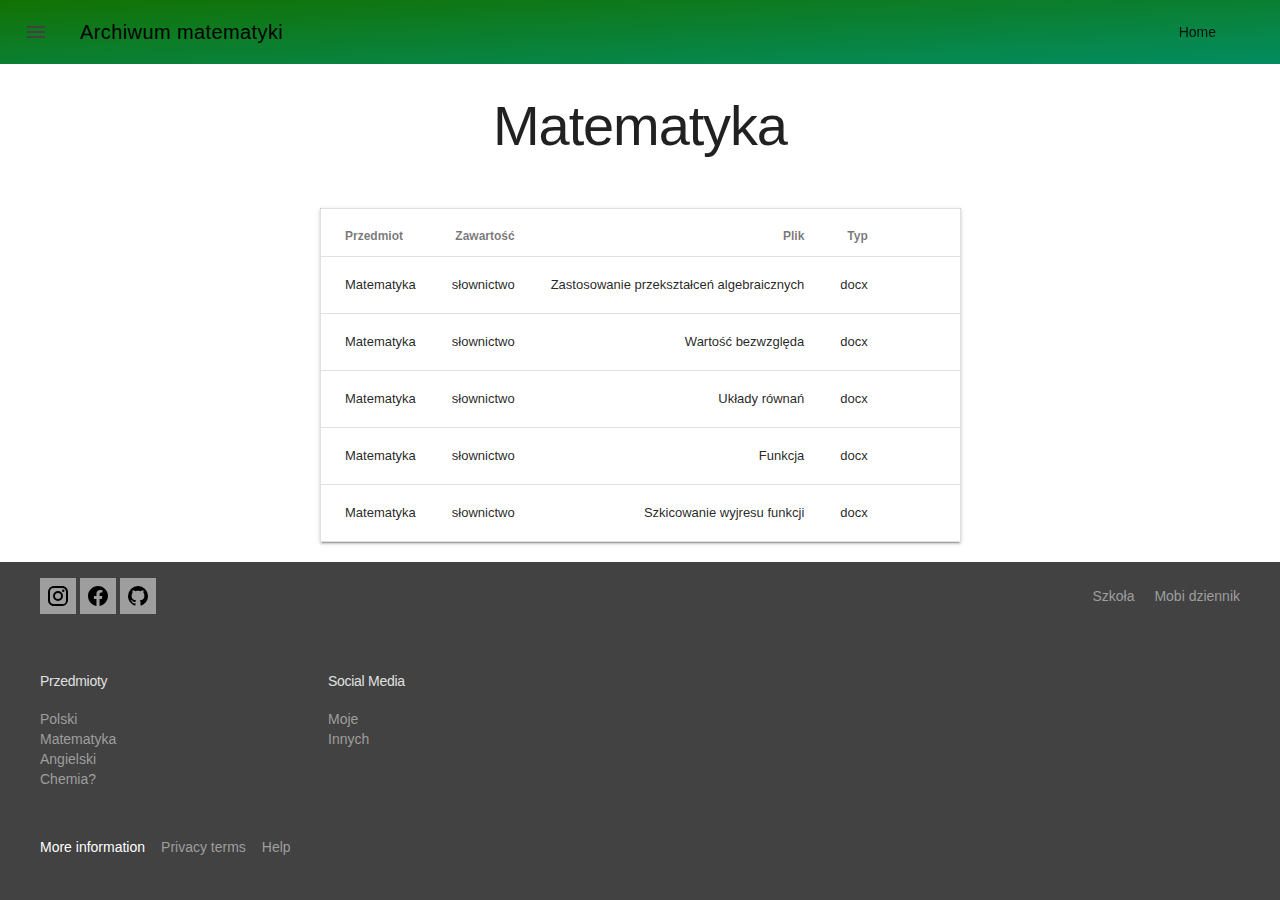
==== archiwum matematyka.html @ 308fe199 "added "math" section" ====
<!DOCTYPE html>
<html lang="pl">
  <head>
    <title>Archiwum matematyki</title>
    <meta charset="utf-8" />
    <link rel="stylesheet" href="./material.min.css" />
    <link rel="stylesheet" href="https://fonts.googleapis.com/icon?family=Material+Icons"/>
    <script src="./material.min.js"></script>
  </head>
  <body>
    <div class="mdl-layout mdl-js-layout">
      <header class="mdl-layout__header mdl-layout__header--scroll programmingHeaderRow">
        <div class="mdl-layout__header-row">
          <span class="mdl-layout-title mainTitleTextColor">Archiwum matematyki</span>
          <div class="mdl-layout-spacer"></div>
          <nav class="mdl-navigation">
            <!-- <button class="mdl-button mdl-js-button mdl-js-ripple-effect>" onclick="goHome()" id="goHomeButton">
              Home
          </button>
          <div class="mdl-tooltip" for="goHomeButton">Takes you home</div> -->
          <a class="mdl-navigation__link textColorWhite" href="index.html"><span>Home</span></a>
          </nav>
        </div>
      </header>

      <div class="mdl-layout__drawer">
        <span class="mdl-layout-title">Pick your site:</span>
        <nav class="mdl-navigation">
          <a class="mdl-navigation__link" href="#" id="layoutDrawerText1" onclick="goPolish()">Polski</a>
          <a class="mdl-navigation__link" href="#" id="layoutDrawerText2" onclick="goMath()">Matematyka</a>
          <a class="mdl-navigation__link" href="#" id="layoutDrawerText3" onclick="alertAvast()">Angielski</a>
          <a class="mdl-navigation__link" href="#" id="layoutDrawerText4" onclick="alertAvast()">Chemia</a>
          <a class="mdl-navigation__link" href="#" id="layoutDrawerText5" onclick="alertAvast()">Nie wiem</a> <!-- dodać jakiś alaet na onclick -->
        </nav>
      </div>

      <main class="mdl-layout__content container positionRelative">
        <!-- <div class="mdl-tabs mdl-js-tabs">
          <div class="mdl-tabs__tab-bar">
            <a href="#panelActive" class="mdl-tabs__tab is-active">HTML</a>
            <a href="#panelCSS" class="mdl-tabs__tab">CSS</a>
            <a href="#panelJS" class="mdl-tabs__tab">JavaScript</a>
            <a href="#panelC" class="mdl-tabs__tab">C++</a>
            <a href="#panelMDL-Demo" class="mdl-tabs__tab">MDL-Demo</a>
          </div> -->
          <div class="textPolski">
              <h1 class="">Matematyka</h1>
        </div>
              <div class="tabelaMatma">
                <table class="progressBar mdl-data-table mdl-js-data-table mdl-shadow--2dp contentMargin">
                  <thead> <!-- nagłówek jakby, tam gdzie jest opis kolumn--> <!--table date-->
                      <tr>
                          <th class="mdl-data-table__cell--non-numeric">Przedmiot</th>
                          <th>Zawartość</th>
                          <th>Plik</th>
                          <th>Typ</th>
                          <th></th>
                      </tr>
                  </thead>
                  <tbody> <!-- table body-->
                      <tr>
                          <td class="mdl-data-table__cell--non-numeric">Matematyka</td> 
                          <td>słownictwo</td>
                          <td>Zastosowanie przekształceń algebraicznych</td>
                          <td>docx</td>
                          <td><button class="mdl-button mdl-js-button mdl-button--icon mdl-button--colored mdl-js-ripple-effect" onclick="downloadZastosowanie()"><i class="material-icons">download</i></button></td>
                      </tr>
                      <tr>
                        <td class="mdl-data-table__cell--non-numeric">Matematyka</td> 
                        <td>słownictwo</td>
                        <td>Wartość bezwzględa</td>
                        <td>docx</td>
                        <td><button class="mdl-button mdl-js-button mdl-button--icon mdl-button--colored mdl-js-ripple-effect" onclick="downloadWartosc()"><i class="material-icons">download</i></button></td>
                      </tr>
                      <tr>
                        <td class="mdl-data-table__cell--non-numeric">Matematyka</td> 
                        <td>słownictwo</td>
                        <td>Układy równań</td>
                        <td>docx</td>
                        <td><button class="mdl-button mdl-js-button mdl-button--icon mdl-button--colored mdl-js-ripple-effect" onclick="downloadUklady()"><i class="material-icons">download</i></button></td>
                      </tr>
                      <tr>
                        <td class="mdl-data-table__cell--non-numeric">Matematyka</td> 
                        <td>słownictwo</td>
                        <td>Funkcja</td>
                        <td>docx</td>
                        <td><button class="mdl-button mdl-js-button mdl-button--icon mdl-button--colored mdl-js-ripple-effect" onclick="downloadFunkcja()"><i class="material-icons">download</i></button></td>
                      </tr>
                      <tr>
                        <td class="mdl-data-table__cell--non-numeric">Matematyka</td> 
                        <td>słownictwo</td>
                        <td>Szkicowanie wyjresu funkcji</td>
                        <td>docx</td>
                        <td><button class="mdl-button mdl-js-button mdl-button--icon mdl-button--colored mdl-js-ripple-effect" onclick="downloadSzkicowanie()"><i class="material-icons">download</i></button></td>
                      </tr>
          </tbody>
              </table></div>
              <!-- </div> -->
        <!-- footer mega-->
        <footer class="mdl-mega-footer" id="footer">
          <!-- top section-->
          <div class="mdl-mega-footer--top-section">
              <div class="mdl-mega-footer--left-section">
                  <button id="footerButton1" class="mdl-mega-footer--social-btn mdl-js-ripple-effect" onclick="openWebsiteInstagram()">
                    <i><svg style="width:24px;height:24px" viewBox="0 0 24 24">
                      <path fill="currentColor" d="M7.8,2H16.2C19.4,2 22,4.6 22,7.8V16.2A5.8,5.8 0 0,1 16.2,22H7.8C4.6,22 2,19.4 2,16.2V7.8A5.8,5.8 0 0,1 7.8,2M7.6,4A3.6,3.6 0 0,0 4,7.6V16.4C4,18.39 5.61,20 7.6,20H16.4A3.6,3.6 0 0,0 20,16.4V7.6C20,5.61 18.39,4 16.4,4H7.6M17.25,5.5A1.25,1.25 0 0,1 18.5,6.75A1.25,1.25 0 0,1 17.25,8A1.25,1.25 0 0,1 16,6.75A1.25,1.25 0 0,1 17.25,5.5M12,7A5,5 0 0,1 17,12A5,5 0 0,1 12,17A5,5 0 0,1 7,12A5,5 0 0,1 12,7M12,9A3,3 0 0,0 9,12A3,3 0 0,0 12,15A3,3 0 0,0 15,12A3,3 0 0,0 12,9Z" />
                  </svg></i>
                  </button>
                  <div class="mdl-tooltip" for="footerButton1">Instagram</div>
                  <button id="footerButton2" class="mdl-mega-footer--social-btn mdl-js-ripple-effect" onclick="openWebsiteFacebook()"><i><svg style="width:24px;height:24px" viewBox="0 0 24 24">
                      <path fill="currentColor" d="M12 2.04C6.5 2.04 2 6.53 2 12.06C2 17.06 5.66 21.21 10.44 21.96V14.96H7.9V12.06H10.44V9.85C10.44 7.34 11.93 5.96 14.22 5.96C15.31 5.96 16.45 6.15 16.45 6.15V8.62H15.19C13.95 8.62 13.56 9.39 13.56 10.18V12.06H16.34L15.89 14.96H13.56V21.96A10 10 0 0 0 22 12.06C22 6.53 17.5 2.04 12 2.04Z" />
                  </svg></i></button>
                  <div class="mdl-tooltip" for="footerButton2">Facebook</div>
                  <button id="footerButton3" class="mdl-mega-footer--social-btn mdl-js-ripple-effect" onclick="openWebsiteGitHub()"><i><svg style="width:24px;height:24px" viewBox="0 0 24 24">
                      <path fill="currentColor" d="M12,2A10,10 0 0,0 2,12C2,16.42 4.87,20.17 8.84,21.5C9.34,21.58 9.5,21.27 9.5,21C9.5,20.77 9.5,20.14 9.5,19.31C6.73,19.91 6.14,17.97 6.14,17.97C5.68,16.81 5.03,16.5 5.03,16.5C4.12,15.88 5.1,15.9 5.1,15.9C6.1,15.97 6.63,16.93 6.63,16.93C7.5,18.45 8.97,18 9.54,17.76C9.63,17.11 9.89,16.67 10.17,16.42C7.95,16.17 5.62,15.31 5.62,11.5C5.62,10.39 6,9.5 6.65,8.79C6.55,8.54 6.2,7.5 6.75,6.15C6.75,6.15 7.59,5.88 9.5,7.17C10.29,6.95 11.15,6.84 12,6.84C12.85,6.84 13.71,6.95 14.5,7.17C16.41,5.88 17.25,6.15 17.25,6.15C17.8,7.5 17.45,8.54 17.35,8.79C18,9.5 18.38,10.39 18.38,11.5C18.38,15.32 16.04,16.16 13.81,16.41C14.17,16.72 14.5,17.33 14.5,18.26C14.5,19.6 14.5,20.68 14.5,21C14.5,21.27 14.66,21.59 15.17,21.5C19.14,20.16 22,16.42 22,12A10,10 0 0,0 12,2Z" />
                  </svg></i></button>
                  <div class="mdl-tooltip" for="footerButton3">GitHub</div>
              </div>
              <div class="mdl-mega-footer--right-section">
                  <a href="https://liceum38.poznan.pl/">Szkoła</a>
                  <a href="https://lo38poznan.mobidziennik.pl/dziennik/">Mobi dziennik</a>
              </div>
              
          </div>
          <!-- middle section-->
          <div class="mdl-mega-footer--middle-section">
              <div class="mdl-mega-footer--drop-down-section">
                  <h1 class="mdl-mega-footer--heading">Przedmioty</h1>
                  <ul class="mdl-mega-footer--link-list">
                      <li><a onclick="goPolish()" href="#">Polski</a></li>
                      <li><a onclick="goMath()" href="#">Matematyka</a></li>
                      <li><a onclick="alertAvast()" href="#" >Angielski</a></li>
                      <li><a onclick="alertAvast()" href="#" >Chemia?</a></li>
                  </ul>
              </div>
              <div class="mdl-mega-footer--drop-down-section">
                  <h1 class="mdl-mega-footer--heading">Social Media</h1>
                  <ul class="mdl-mega-footer--link-list">
                      <li><a href="programy.html">Moje</a></li>
                      <li><a href="#">Innych</a></li>
                  </ul>
              </div>
          </div>
          <!-- bottom section-->
          <div class="mdl-mega-footer--bottom-section">
              <div class="mdl-logo">More information</div>
              <ul class="mdl-mega-footer--link-list">
                  <li><a href="#">Privacy terms</a></li>
                  <li><a href="#">Help</a></li>
              </ul>
          </div>
      </footer>
      </main>
    </div>
    <script>
      //code for changing site title
      window.onload = function () {
        var pageTitle = document.title;
        var attentionMessage = "Come Back!";

        document.addEventListener("visibilitychange", function (e) {
          var isPageActive = !document.hidden;

          if (!isPageActive) {
            document.title = attentionMessage;
          } else {
            document.title = pageTitle;
          }
        });
      };
      //code for downloading
      function downloadZastosowanie() {
        var fileName = "Zastosowanie przekształceń algebraicznych.docx";
        var fileUrl = "files/Zastosowanie przekształceń algebraicznych.docx";
        var a = document.createElement("a");
        a.href = fileUrl;
        a.setAttribute("download", fileName);
        a.click();
    }
    function downloadWartosc() {
        var fileName = "Wartość bezwzględna.docx";
        var fileUrl = "files/Wartość bezwzględna.docx";
        var a = document.createElement("a");
        a.href = fileUrl;
        a.setAttribute("download", fileName);
        a.click();
    }
    function downloadUklady() {
        var fileName = "Układy równań.docx";
        var fileUrl = "files/Układy równań.docx";
        var a = document.createElement("a");
        a.href = fileUrl;
        a.setAttribute("download", fileName);
        a.click();
    }
    function downloadFunkcja() {
        var fileName = "Function.docx";
        var fileUrl = "files/Function.docx";
        var a = document.createElement("a");
        a.href = fileUrl;
        a.setAttribute("download", fileName);
        a.click();
    }
    function downloadSzkicowanie() {
        var fileName = "Szkicowanie wykresu funkcji.docx";
        var fileUrl = "files/Szkicowanie wykresu funkcji.docx";
        var a = document.createElement("a");
        a.href = fileUrl;
        a.setAttribute("download", fileName);
        a.click();
    }
    </script>
    <noscript>This website rewures JavaScript to work as it should</noscript>
  </body>
</html>
---- material.min.css ----
/**
 * material-design-lite - Material Design Components in CSS, JS and HTML
 * @version v1.3.0
 * @license Apache-2.0
 * @copyright 2015 Google, Inc.
 * @link https://github.com/google/material-design-lite
 */
@charset "UTF-8";html{color:rgba(0,0,0,.87)}::-moz-selection{background:#b3d4fc;text-shadow:none}::selection{background:#b3d4fc;text-shadow:none}hr{display:block;height:1px;border:0;border-top:1px solid #ccc;margin:1em 0;padding:0}audio,canvas,iframe,img,svg,video{vertical-align:middle}fieldset{border:0;margin:0;padding:0}textarea{resize:vertical}.browserupgrade{margin:.2em 0;background:#ccc;color:#000;padding:.2em 0}.hidden{display:none!important}.visuallyhidden{border:0;clip:rect(0 0 0 0);height:1px;margin:-1px;overflow:hidden;padding:0;position:absolute;width:1px}.visuallyhidden.focusable:active,.visuallyhidden.focusable:focus{clip:auto;height:auto;margin:0;overflow:visible;position:static;width:auto}.invisible{visibility:hidden}.clearfix:before,.clearfix:after{content:" ";display:table}.clearfix:after{clear:both}@media print{*,*:before,*:after,*:first-letter{background:transparent!important;color:#000!important;box-shadow:none!important}a,a:visited{text-decoration:underline}a[href]:after{content:" (" attr(href)")"}abbr[title]:after{content:" (" attr(title)")"}a[href^="#"]:after,a[href^="javascript:"]:after{content:""}pre,blockquote{border:1px solid #999;page-break-inside:avoid}thead{display:table-header-group}tr,img{page-break-inside:avoid}img{max-width:100%!important}p,h2,h3{orphans:3;widows:3}h2,h3{page-break-after:avoid}}a,.mdl-accordion,.mdl-button,.mdl-card,.mdl-checkbox,.mdl-dropdown-menu,.mdl-icon-toggle,.mdl-item,.mdl-radio,.mdl-slider,.mdl-switch,.mdl-tabs__tab{-webkit-tap-highlight-color:transparent;-webkit-tap-highlight-color:rgba(255,255,255,0)}html{width:100%;height:100%;-ms-touch-action:manipulation;touch-action:manipulation}body{width:100%;min-height:100%}main{display:block}*[hidden]{display:none!important}html,body{font-family:"Helvetica","Arial",sans-serif;font-size:14px;font-weight:400;line-height:20px}h1,h2,h3,h4,h5,h6,p{padding:0}h1 small,h2 small,h3 small,h4 small,h5 small,h6 small{font-family:"Roboto","Helvetica","Arial",sans-serif;font-weight:400;line-height:1.35;letter-spacing:-.02em;opacity:.54;font-size:.6em}h1{font-size:56px;line-height:1.35;letter-spacing:-.02em;margin:24px 0}h1,h2{font-family:"Roboto","Helvetica","Arial",sans-serif;font-weight:400}h2{font-size:45px;line-height:48px}h2,h3{margin:24px 0}h3{font-size:34px;line-height:40px}h3,h4{font-family:"Roboto","Helvetica","Arial",sans-serif;font-weight:400}h4{font-size:24px;line-height:32px;-moz-osx-font-smoothing:grayscale;margin:24px 0 16px}h5{font-size:20px;font-weight:500;line-height:1;letter-spacing:.02em}h5,h6{font-family:"Roboto","Helvetica","Arial",sans-serif;margin:24px 0 16px}h6{font-size:16px;letter-spacing:.04em}h6,p{font-weight:400;line-height:24px}p{font-size:14px;letter-spacing:0;margin:0 0 16px}a{color:rgb(68,138,255);font-weight:500}blockquote{font-family:"Roboto","Helvetica","Arial",sans-serif;position:relative;font-size:24px;font-weight:300;font-style:italic;line-height:1.35;letter-spacing:.08em}blockquote:before{position:absolute;left:-.5em;content:'“'}blockquote:after{content:'”';margin-left:-.05em}mark{background-color:#f4ff81}dt{font-weight:700}address{font-size:12px;line-height:1;font-style:normal}address,ul,ol{font-weight:400;letter-spacing:0}ul,ol{font-size:14px;line-height:24px}.mdl-typography--display-4,.mdl-typography--display-4-color-contrast{font-family:"Roboto","Helvetica","Arial",sans-serif;font-size:112px;font-weight:300;line-height:1;letter-spacing:-.04em}.mdl-typography--display-4-color-contrast{opacity:.54}.mdl-typography--display-3,.mdl-typography--display-3-color-contrast{font-family:"Roboto","Helvetica","Arial",sans-serif;font-size:56px;font-weight:400;line-height:1.35;letter-spacing:-.02em}.mdl-typography--display-3-color-contrast{opacity:.54}.mdl-typography--display-2,.mdl-typography--display-2-color-contrast{font-family:"Roboto","Helvetica","Arial",sans-serif;font-size:45px;font-weight:400;line-height:48px}.mdl-typography--display-2-color-contrast{opacity:.54}.mdl-typography--display-1,.mdl-typography--display-1-color-contrast{font-family:"Roboto","Helvetica","Arial",sans-serif;font-size:34px;font-weight:400;line-height:40px}.mdl-typography--display-1-color-contrast{opacity:.54}.mdl-typography--headline,.mdl-typography--headline-color-contrast{font-family:"Roboto","Helvetica","Arial",sans-serif;font-size:24px;font-weight:400;line-height:32px;-moz-osx-font-smoothing:grayscale}.mdl-typography--headline-color-contrast{opacity:.87}.mdl-typography--title,.mdl-typography--title-color-contrast{font-family:"Roboto","Helvetica","Arial",sans-serif;font-size:20px;font-weight:500;line-height:1;letter-spacing:.02em}.mdl-typography--title-color-contrast{opacity:.87}.mdl-typography--subhead,.mdl-typography--subhead-color-contrast{font-family:"Roboto","Helvetica","Arial",sans-serif;font-size:16px;font-weight:400;line-height:24px;letter-spacing:.04em}.mdl-typography--subhead-color-contrast{opacity:.87}.mdl-typography--body-2,.mdl-typography--body-2-color-contrast{font-size:14px;font-weight:700;line-height:24px;letter-spacing:0}.mdl-typography--body-2-color-contrast{opacity:.87}.mdl-typography--body-1,.mdl-typography--body-1-color-contrast{font-size:14px;font-weight:400;line-height:24px;letter-spacing:0}.mdl-typography--body-1-color-contrast{opacity:.87}.mdl-typography--body-2-force-preferred-font,.mdl-typography--body-2-force-preferred-font-color-contrast{font-family:"Roboto","Helvetica","Arial",sans-serif;font-size:14px;font-weight:500;line-height:24px;letter-spacing:0}.mdl-typography--body-2-force-preferred-font-color-contrast{opacity:.87}.mdl-typography--body-1-force-preferred-font,.mdl-typography--body-1-force-preferred-font-color-contrast{font-family:"Roboto","Helvetica","Arial",sans-serif;font-size:14px;font-weight:400;line-height:24px;letter-spacing:0}.mdl-typography--body-1-force-preferred-font-color-contrast{opacity:.87}.mdl-typography--caption,.mdl-typography--caption-force-preferred-font{font-size:12px;font-weight:400;line-height:1;letter-spacing:0}.mdl-typography--caption-force-preferred-font{font-family:"Roboto","Helvetica","Arial",sans-serif}.mdl-typography--caption-color-contrast,.mdl-typography--caption-force-preferred-font-color-contrast{font-size:12px;font-weight:400;line-height:1;letter-spacing:0;opacity:.54}.mdl-typography--caption-force-preferred-font-color-contrast,.mdl-typography--menu{font-family:"Roboto","Helvetica","Arial",sans-serif}.mdl-typography--menu{font-size:14px;font-weight:500;line-height:1;letter-spacing:0}.mdl-typography--menu-color-contrast{opacity:.87}.mdl-typography--menu-color-contrast,.mdl-typography--button,.mdl-typography--button-color-contrast{font-family:"Roboto","Helvetica","Arial",sans-serif;font-size:14px;font-weight:500;line-height:1;letter-spacing:0}.mdl-typography--button,.mdl-typography--button-color-contrast{text-transform:uppercase}.mdl-typography--button-color-contrast{opacity:.87}.mdl-typography--text-left{text-align:left}.mdl-typography--text-right{text-align:right}.mdl-typography--text-center{text-align:center}.mdl-typography--text-justify{text-align:justify}.mdl-typography--text-nowrap{white-space:nowrap}.mdl-typography--text-lowercase{text-transform:lowercase}.mdl-typography--text-uppercase{text-transform:uppercase}.mdl-typography--text-capitalize{text-transform:capitalize}.mdl-typography--font-thin{font-weight:200!important}.mdl-typography--font-light{font-weight:300!important}.mdl-typography--font-regular{font-weight:400!important}.mdl-typography--font-medium{font-weight:500!important}.mdl-typography--font-bold{font-weight:700!important}.mdl-typography--font-black{font-weight:900!important}.material-icons{font-family:'Material Icons';font-weight:400;font-style:normal;font-size:24px;line-height:1;letter-spacing:normal;text-transform:none;display:inline-block;word-wrap:normal;-moz-font-feature-settings:'liga';font-feature-settings:'liga';-webkit-font-feature-settings:'liga';-webkit-font-smoothing:antialiased}.mdl-color-text--red{color:#f44336 !important}.mdl-color--red{background-color:#f44336 !important}.mdl-color-text--red-50{color:#ffebee !important}.mdl-color--red-50{background-color:#ffebee !important}.mdl-color-text--red-100{color:#ffcdd2 !important}.mdl-color--red-100{background-color:#ffcdd2 !important}.mdl-color-text--red-200{color:#ef9a9a !important}.mdl-color--red-200{background-color:#ef9a9a !important}.mdl-color-text--red-300{color:#e57373 !important}.mdl-color--red-300{background-color:#e57373 !important}.mdl-color-text--red-400{color:#ef5350 !important}.mdl-color--red-400{background-color:#ef5350 !important}.mdl-color-text--red-500{color:#f44336 !important}.mdl-color--red-500{background-color:#f44336 !important}.mdl-color-text--red-600{color:#e53935 !important}.mdl-color--red-600{background-color:#e53935 !important}.mdl-color-text--red-700{color:#d32f2f !important}.mdl-color--red-700{background-color:#d32f2f !important}.mdl-color-text--red-800{color:#c62828 !important}.mdl-color--red-800{background-color:#c62828 !important}.mdl-color-text--red-900{color:#b71c1c !important}.mdl-color--red-900{background-color:#b71c1c !important}.mdl-color-text--red-A100{color:#ff8a80 !important}.mdl-color--red-A100{background-color:#ff8a80 !important}.mdl-color-text--red-A200{color:#ff5252 !important}.mdl-color--red-A200{background-color:#ff5252 !important}.mdl-color-text--red-A400{color:#ff1744 !important}.mdl-color--red-A400{background-color:#ff1744 !important}.mdl-color-text--red-A700{color:#d50000 !important}.mdl-color--red-A700{background-color:#d50000 !important}.mdl-color-text--pink{color:#e91e63 !important}.mdl-color--pink{background-color:#e91e63 !important}.mdl-color-text--pink-50{color:#fce4ec !important}.mdl-color--pink-50{background-color:#fce4ec !important}.mdl-color-text--pink-100{color:#f8bbd0 !important}.mdl-color--pink-100{background-color:#f8bbd0 !important}.mdl-color-text--pink-200{color:#f48fb1 !important}.mdl-color--pink-200{background-color:#f48fb1 !important}.mdl-color-text--pink-300{color:#f06292 !important}.mdl-color--pink-300{background-color:#f06292 !important}.mdl-color-text--pink-400{color:#ec407a !important}.mdl-color--pink-400{background-color:#ec407a !important}.mdl-color-text--pink-500{color:#e91e63 !important}.mdl-color--pink-500{background-color:#e91e63 !important}.mdl-color-text--pink-600{color:#d81b60 !important}.mdl-color--pink-600{background-color:#d81b60 !important}.mdl-color-text--pink-700{color:#c2185b !important}.mdl-color--pink-700{background-color:#c2185b !important}.mdl-color-text--pink-800{color:#ad1457 !important}.mdl-color--pink-800{background-color:#ad1457 !important}.mdl-color-text--pink-900{color:#880e4f !important}.mdl-color--pink-900{background-color:#880e4f !important}.mdl-color-text--pink-A100{color:#ff80ab !important}.mdl-color--pink-A100{background-color:#ff80ab !important}.mdl-color-text--pink-A200{color:#ff4081 !important}.mdl-color--pink-A200{background-color:#ff4081 !important}.mdl-color-text--pink-A400{color:#f50057 !important}.mdl-color--pink-A400{background-color:#f50057 !important}.mdl-color-text--pink-A700{color:#c51162 !important}.mdl-color--pink-A700{background-color:#c51162 !important}.mdl-color-text--purple{color:#9c27b0 !important}.mdl-color--purple{background-color:#9c27b0 !important}.mdl-color-text--purple-50{color:#f3e5f5 !important}.mdl-color--purple-50{background-color:#f3e5f5 !important}.mdl-color-text--purple-100{color:#e1bee7 !important}.mdl-color--purple-100{background-color:#e1bee7 !important}.mdl-color-text--purple-200{color:#ce93d8 !important}.mdl-color--purple-200{background-color:#ce93d8 !important}.mdl-color-text--purple-300{color:#ba68c8 !important}.mdl-color--purple-300{background-color:#ba68c8 !important}.mdl-color-text--purple-400{color:#ab47bc !important}.mdl-color--purple-400{background-color:#ab47bc !important}.mdl-color-text--purple-500{color:#9c27b0 !important}.mdl-color--purple-500{background-color:#9c27b0 !important}.mdl-color-text--purple-600{color:#8e24aa !important}.mdl-color--purple-600{background-color:#8e24aa !important}.mdl-color-text--purple-700{color:#7b1fa2 !important}.mdl-color--purple-700{background-color:#7b1fa2 !important}.mdl-color-text--purple-800{color:#6a1b9a !important}.mdl-color--purple-800{background-color:#6a1b9a !important}.mdl-color-text--purple-900{color:#4a148c !important}.mdl-color--purple-900{background-color:#4a148c !important}.mdl-color-text--purple-A100{color:#ea80fc !important}.mdl-color--purple-A100{background-color:#ea80fc !important}.mdl-color-text--purple-A200{color:#e040fb !important}.mdl-color--purple-A200{background-color:#e040fb !important}.mdl-color-text--purple-A400{color:#d500f9 !important}.mdl-color--purple-A400{background-color:#d500f9 !important}.mdl-color-text--purple-A700{color:#a0f !important}.mdl-color--purple-A700{background-color:#a0f !important}.mdl-color-text--deep-purple{color:#673ab7 !important}.mdl-color--deep-purple{background-color:#673ab7 !important}.mdl-color-text--deep-purple-50{color:#ede7f6 !important}.mdl-color--deep-purple-50{background-color:#ede7f6 !important}.mdl-color-text--deep-purple-100{color:#d1c4e9 !important}.mdl-color--deep-purple-100{background-color:#d1c4e9 !important}.mdl-color-text--deep-purple-200{color:#b39ddb !important}.mdl-color--deep-purple-200{background-color:#b39ddb !important}.mdl-color-text--deep-purple-300{color:#9575cd !important}.mdl-color--deep-purple-300{background-color:#9575cd !important}.mdl-color-text--deep-purple-400{color:#7e57c2 !important}.mdl-color--deep-purple-400{background-color:#7e57c2 !important}.mdl-color-text--deep-purple-500{color:#673ab7 !important}.mdl-color--deep-purple-500{background-color:#673ab7 !important}.mdl-color-text--deep-purple-600{color:#5e35b1 !important}.mdl-color--deep-purple-600{background-color:#5e35b1 !important}.mdl-color-text--deep-purple-700{color:#512da8 !important}.mdl-color--deep-purple-700{background-color:#512da8 !important}.mdl-color-text--deep-purple-800{color:#4527a0 !important}.mdl-color--deep-purple-800{background-color:#4527a0 !important}.mdl-color-text--deep-purple-900{color:#311b92 !important}.mdl-color--deep-purple-900{background-color:#311b92 !important}.mdl-color-text--deep-purple-A100{color:#b388ff !important}.mdl-color--deep-purple-A100{background-color:#b388ff !important}.mdl-color-text--deep-purple-A200{color:#7c4dff !important}.mdl-color--deep-purple-A200{background-color:#7c4dff !important}.mdl-color-text--deep-purple-A400{color:#651fff !important}.mdl-color--deep-purple-A400{background-color:#651fff !important}.mdl-color-text--deep-purple-A700{color:#6200ea !important}.mdl-color--deep-purple-A700{background-color:#6200ea !important}.mdl-color-text--indigo{color:#3f51b5 !important}.mdl-color--indigo{background-color:#3f51b5 !important}.mdl-color-text--indigo-50{color:#e8eaf6 !important}.mdl-color--indigo-50{background-color:#e8eaf6 !important}.mdl-color-text--indigo-100{color:#c5cae9 !important}.mdl-color--indigo-100{background-color:#c5cae9 !important}.mdl-color-text--indigo-200{color:#9fa8da !important}.mdl-color--indigo-200{background-color:#9fa8da !important}.mdl-color-text--indigo-300{color:#7986cb !important}.mdl-color--indigo-300{background-color:#7986cb !important}.mdl-color-text--indigo-400{color:#5c6bc0 !important}.mdl-color--indigo-400{background-color:#5c6bc0 !important}.mdl-color-text--indigo-500{color:#3f51b5 !important}.mdl-color--indigo-500{background-color:#3f51b5 !important}.mdl-color-text--indigo-600{color:#3949ab !important}.mdl-color--indigo-600{background-color:#3949ab !important}.mdl-color-text--indigo-700{color:#303f9f !important}.mdl-color--indigo-700{background-color:#303f9f !important}.mdl-color-text--indigo-800{color:#283593 !important}.mdl-color--indigo-800{background-color:#283593 !important}.mdl-color-text--indigo-900{color:#1a237e !important}.mdl-color--indigo-900{background-color:#1a237e !important}.mdl-color-text--indigo-A100{color:#8c9eff !important}.mdl-color--indigo-A100{background-color:#8c9eff !important}.mdl-color-text--indigo-A200{color:#536dfe !important}.mdl-color--indigo-A200{background-color:#536dfe !important}.mdl-color-text--indigo-A400{color:#3d5afe !important}.mdl-color--indigo-A400{background-color:#3d5afe !important}.mdl-color-text--indigo-A700{color:#304ffe !important}.mdl-color--indigo-A700{background-color:#304ffe !important}.mdl-color-text--blue{color:#2196f3 !important}.mdl-color--blue{background-color:#2196f3 !important}.mdl-color-text--blue-50{color:#e3f2fd !important}.mdl-color--blue-50{background-color:#e3f2fd !important}.mdl-color-text--blue-100{color:#bbdefb !important}.mdl-color--blue-100{background-color:#bbdefb !important}.mdl-color-text--blue-200{color:#90caf9 !important}.mdl-color--blue-200{background-color:#90caf9 !important}.mdl-color-text--blue-300{color:#64b5f6 !important}.mdl-color--blue-300{background-color:#64b5f6 !important}.mdl-color-text--blue-400{color:#42a5f5 !important}.mdl-color--blue-400{background-color:#42a5f5 !important}.mdl-color-text--blue-500{color:#2196f3 !important}.mdl-color--blue-500{background-color:#2196f3 !important}.mdl-color-text--blue-600{color:#1e88e5 !important}.mdl-color--blue-600{background-color:#1e88e5 !important}.mdl-color-text--blue-700{color:#1976d2 !important}.mdl-color--blue-700{background-color:#1976d2 !important}.mdl-color-text--blue-800{color:#1565c0 !important}.mdl-color--blue-800{background-color:#1565c0 !important}.mdl-color-text--blue-900{color:#0d47a1 !important}.mdl-color--blue-900{background-color:#0d47a1 !important}.mdl-color-text--blue-A100{color:#82b1ff !important}.mdl-color--blue-A100{background-color:#82b1ff !important}.mdl-color-text--blue-A200{color:#448aff !important}.mdl-color--blue-A200{background-color:#448aff !important}.mdl-color-text--blue-A400{color:#2979ff !important}.mdl-color--blue-A400{background-color:#2979ff !important}.mdl-color-text--blue-A700{color:#2962ff !important}.mdl-color--blue-A700{background-color:#2962ff !important}.mdl-color-text--light-blue{color:#03a9f4 !important}.mdl-color--light-blue{background-color:#03a9f4 !important}.mdl-color-text--light-blue-50{color:#e1f5fe !important}.mdl-color--light-blue-50{background-color:#e1f5fe !important}.mdl-color-text--light-blue-100{color:#b3e5fc !important}.mdl-color--light-blue-100{background-color:#b3e5fc !important}.mdl-color-text--light-blue-200{color:#81d4fa !important}.mdl-color--light-blue-200{background-color:#81d4fa !important}.mdl-color-text--light-blue-300{color:#4fc3f7 !important}.mdl-color--light-blue-300{background-color:#4fc3f7 !important}.mdl-color-text--light-blue-400{color:#29b6f6 !important}.mdl-color--light-blue-400{background-color:#29b6f6 !important}.mdl-color-text--light-blue-500{color:#03a9f4 !important}.mdl-color--light-blue-500{background-color:#03a9f4 !important}.mdl-color-text--light-blue-600{color:#039be5 !important}.mdl-color--light-blue-600{background-color:#039be5 !important}.mdl-color-text--light-blue-700{color:#0288d1 !important}.mdl-color--light-blue-700{background-color:#0288d1 !important}.mdl-color-text--light-blue-800{color:#0277bd !important}.mdl-color--light-blue-800{background-color:#0277bd !important}.mdl-color-text--light-blue-900{color:#01579b !important}.mdl-color--light-blue-900{background-color:#01579b !important}.mdl-color-text--light-blue-A100{color:#80d8ff !important}.mdl-color--light-blue-A100{background-color:#80d8ff !important}.mdl-color-text--light-blue-A200{color:#40c4ff !important}.mdl-color--light-blue-A200{background-color:#40c4ff !important}.mdl-color-text--light-blue-A400{color:#00b0ff !important}.mdl-color--light-blue-A400{background-color:#00b0ff !important}.mdl-color-text--light-blue-A700{color:#0091ea !important}.mdl-color--light-blue-A700{background-color:#0091ea !important}.mdl-color-text--cyan{color:#00bcd4 !important}.mdl-color--cyan{background-color:#00bcd4 !important}.mdl-color-text--cyan-50{color:#e0f7fa !important}.mdl-color--cyan-50{background-color:#e0f7fa !important}.mdl-color-text--cyan-100{color:#b2ebf2 !important}.mdl-color--cyan-100{background-color:#b2ebf2 !important}.mdl-color-text--cyan-200{color:#80deea !important}.mdl-color--cyan-200{background-color:#80deea !important}.mdl-color-text--cyan-300{color:#4dd0e1 !important}.mdl-color--cyan-300{background-color:#4dd0e1 !important}.mdl-color-text--cyan-400{color:#26c6da !important}.mdl-color--cyan-400{background-color:#26c6da !important}.mdl-color-text--cyan-500{color:#00bcd4 !important}.mdl-color--cyan-500{background-color:#00bcd4 !important}.mdl-color-text--cyan-600{color:#00acc1 !important}.mdl-color--cyan-600{background-color:#00acc1 !important}.mdl-color-text--cyan-700{color:#0097a7 !important}.mdl-color--cyan-700{background-color:#0097a7 !important}.mdl-color-text--cyan-800{color:#00838f !important}.mdl-color--cyan-800{background-color:#00838f !important}.mdl-color-text--cyan-900{color:#006064 !important}.mdl-color--cyan-900{background-color:#006064 !important}.mdl-color-text--cyan-A100{color:#84ffff !important}.mdl-color--cyan-A100{background-color:#84ffff !important}.mdl-color-text--cyan-A200{color:#18ffff !important}.mdl-color--cyan-A200{background-color:#18ffff !important}.mdl-color-text--cyan-A400{color:#00e5ff !important}.mdl-color--cyan-A400{background-color:#00e5ff !important}.mdl-color-text--cyan-A700{color:#00b8d4 !important}.mdl-color--cyan-A700{background-color:#00b8d4 !important}.mdl-color-text--teal{color:#009688 !important}.mdl-color--teal{background-color:#009688 !important}.mdl-color-text--teal-50{color:#e0f2f1 !important}.mdl-color--teal-50{background-color:#e0f2f1 !important}.mdl-color-text--teal-100{color:#b2dfdb !important}.mdl-color--teal-100{background-color:#b2dfdb !important}.mdl-color-text--teal-200{color:#80cbc4 !important}.mdl-color--teal-200{background-color:#80cbc4 !important}.mdl-color-text--teal-300{color:#4db6ac !important}.mdl-color--teal-300{background-color:#4db6ac !important}.mdl-color-text--teal-400{color:#26a69a !important}.mdl-color--teal-400{background-color:#26a69a !important}.mdl-color-text--teal-500{color:#009688 !important}.mdl-color--teal-500{background-color:#009688 !important}.mdl-color-text--teal-600{color:#00897b !important}.mdl-color--teal-600{background-color:#00897b !important}.mdl-color-text--teal-700{color:#00796b !important}.mdl-color--teal-700{background-color:#00796b !important}.mdl-color-text--teal-800{color:#00695c !important}.mdl-color--teal-800{background-color:#00695c !important}.mdl-color-text--teal-900{color:#004d40 !important}.mdl-color--teal-900{background-color:#004d40 !important}.mdl-color-text--teal-A100{color:#a7ffeb !important}.mdl-color--teal-A100{background-color:#a7ffeb !important}.mdl-color-text--teal-A200{color:#64ffda !important}.mdl-color--teal-A200{background-color:#64ffda !important}.mdl-color-text--teal-A400{color:#1de9b6 !important}.mdl-color--teal-A400{background-color:#1de9b6 !important}.mdl-color-text--teal-A700{color:#00bfa5 !important}.mdl-color--teal-A700{background-color:#00bfa5 !important}.mdl-color-text--green{color:#4caf50 !important}.mdl-color--green{background-color:#4caf50 !important}.mdl-color-text--green-50{color:#e8f5e9 !important}.mdl-color--green-50{background-color:#e8f5e9 !important}.mdl-color-text--green-100{color:#c8e6c9 !important}.mdl-color--green-100{background-color:#c8e6c9 !important}.mdl-color-text--green-200{color:#a5d6a7 !important}.mdl-color--green-200{background-color:#a5d6a7 !important}.mdl-color-text--green-300{color:#81c784 !important}.mdl-color--green-300{background-color:#81c784 !important}.mdl-color-text--green-400{color:#66bb6a !important}.mdl-color--green-400{background-color:#66bb6a !important}.mdl-color-text--green-500{color:#4caf50 !important}.mdl-color--green-500{background-color:#4caf50 !important}.mdl-color-text--green-600{color:#43a047 !important}.mdl-color--green-600{background-color:#43a047 !important}.mdl-color-text--green-700{color:#388e3c !important}.mdl-color--green-700{background-color:#388e3c !important}.mdl-color-text--green-800{color:#2e7d32 !important}.mdl-color--green-800{background-color:#2e7d32 !important}.mdl-color-text--green-900{color:#1b5e20 !important}.mdl-color--green-900{background-color:#1b5e20 !important}.mdl-color-text--green-A100{color:#b9f6ca !important}.mdl-color--green-A100{background-color:#b9f6ca !important}.mdl-color-text--green-A200{color:#69f0ae !important}.mdl-color--green-A200{background-color:#69f0ae !important}.mdl-color-text--green-A400{color:#00e676 !important}.mdl-color--green-A400{background-color:#00e676 !important}.mdl-color-text--green-A700{color:#00c853 !important}.mdl-color--green-A700{background-color:#00c853 !important}.mdl-color-text--light-green{color:#8bc34a !important}.mdl-color--light-green{background-color:#8bc34a !important}.mdl-color-text--light-green-50{color:#f1f8e9 !important}.mdl-color--light-green-50{background-color:#f1f8e9 !important}.mdl-color-text--light-green-100{color:#dcedc8 !important}.mdl-color--light-green-100{background-color:#dcedc8 !important}.mdl-color-text--light-green-200{color:#c5e1a5 !important}.mdl-color--light-green-200{background-color:#c5e1a5 !important}.mdl-color-text--light-green-300{color:#aed581 !important}.mdl-color--light-green-300{background-color:#aed581 !important}.mdl-color-text--light-green-400{color:#9ccc65 !important}.mdl-color--light-green-400{background-color:#9ccc65 !important}.mdl-color-text--light-green-500{color:#8bc34a !important}.mdl-color--light-green-500{background-color:#8bc34a !important}.mdl-color-text--light-green-600{color:#7cb342 !important}.mdl-color--light-green-600{background-color:#7cb342 !important}.mdl-color-text--light-green-700{color:#689f38 !important}.mdl-color--light-green-700{background-color:#689f38 !important}.mdl-color-text--light-green-800{color:#558b2f !important}.mdl-color--light-green-800{background-color:#558b2f !important}.mdl-color-text--light-green-900{color:#33691e !important}.mdl-color--light-green-900{background-color:#33691e !important}.mdl-color-text--light-green-A100{color:#ccff90 !important}.mdl-color--light-green-A100{background-color:#ccff90 !important}.mdl-color-text--light-green-A200{color:#b2ff59 !important}.mdl-color--light-green-A200{background-color:#b2ff59 !important}.mdl-color-text--light-green-A400{color:#76ff03 !important}.mdl-color--light-green-A400{background-color:#76ff03 !important}.mdl-color-text--light-green-A700{color:#64dd17 !important}.mdl-color--light-green-A700{background-color:#64dd17 !important}.mdl-color-text--lime{color:#cddc39 !important}.mdl-color--lime{background-color:#cddc39 !important}.mdl-color-text--lime-50{color:#f9fbe7 !important}.mdl-color--lime-50{background-color:#f9fbe7 !important}.mdl-color-text--lime-100{color:#f0f4c3 !important}.mdl-color--lime-100{background-color:#f0f4c3 !important}.mdl-color-text--lime-200{color:#e6ee9c !important}.mdl-color--lime-200{background-color:#e6ee9c !important}.mdl-color-text--lime-300{color:#dce775 !important}.mdl-color--lime-300{background-color:#dce775 !important}.mdl-color-text--lime-400{color:#d4e157 !important}.mdl-color--lime-400{background-color:#d4e157 !important}.mdl-color-text--lime-500{color:#cddc39 !important}.mdl-color--lime-500{background-color:#cddc39 !important}.mdl-color-text--lime-600{color:#c0ca33 !important}.mdl-color--lime-600{background-color:#c0ca33 !important}.mdl-color-text--lime-700{color:#afb42b !important}.mdl-color--lime-700{background-color:#afb42b !important}.mdl-color-text--lime-800{color:#9e9d24 !important}.mdl-color--lime-800{background-color:#9e9d24 !important}.mdl-color-text--lime-900{color:#827717 !important}.mdl-color--lime-900{background-color:#827717 !important}.mdl-color-text--lime-A100{color:#f4ff81 !important}.mdl-color--lime-A100{background-color:#f4ff81 !important}.mdl-color-text--lime-A200{color:#eeff41 !important}.mdl-color--lime-A200{background-color:#eeff41 !important}.mdl-color-text--lime-A400{color:#c6ff00 !important}.mdl-color--lime-A400{background-color:#c6ff00 !important}.mdl-color-text--lime-A700{color:#aeea00 !important}.mdl-color--lime-A700{background-color:#aeea00 !important}.mdl-color-text--yellow{color:#ffeb3b !important}.mdl-color--yellow{background-color:#ffeb3b !important}.mdl-color-text--yellow-50{color:#fffde7 !important}.mdl-color--yellow-50{background-color:#fffde7 !important}.mdl-color-text--yellow-100{color:#fff9c4 !important}.mdl-color--yellow-100{background-color:#fff9c4 !important}.mdl-color-text--yellow-200{color:#fff59d !important}.mdl-color--yellow-200{background-color:#fff59d !important}.mdl-color-text--yellow-300{color:#fff176 !important}.mdl-color--yellow-300{background-color:#fff176 !important}.mdl-color-text--yellow-400{color:#ffee58 !important}.mdl-color--yellow-400{background-color:#ffee58 !important}.mdl-color-text--yellow-500{color:#ffeb3b !important}.mdl-color--yellow-500{background-color:#ffeb3b !important}.mdl-color-text--yellow-600{color:#fdd835 !important}.mdl-color--yellow-600{background-color:#fdd835 !important}.mdl-color-text--yellow-700{color:#fbc02d !important}.mdl-color--yellow-700{background-color:#fbc02d !important}.mdl-color-text--yellow-800{color:#f9a825 !important}.mdl-color--yellow-800{background-color:#f9a825 !important}.mdl-color-text--yellow-900{color:#f57f17 !important}.mdl-color--yellow-900{background-color:#f57f17 !important}.mdl-color-text--yellow-A100{color:#ffff8d !important}.mdl-color--yellow-A100{background-color:#ffff8d !important}.mdl-color-text--yellow-A200{color:#ff0 !important}.mdl-color--yellow-A200{background-color:#ff0 !important}.mdl-color-text--yellow-A400{color:#ffea00 !important}.mdl-color--yellow-A400{background-color:#ffea00 !important}.mdl-color-text--yellow-A700{color:#ffd600 !important}.mdl-color--yellow-A700{background-color:#ffd600 !important}.mdl-color-text--amber{color:#ffc107 !important}.mdl-color--amber{background-color:#ffc107 !important}.mdl-color-text--amber-50{color:#fff8e1 !important}.mdl-color--amber-50{background-color:#fff8e1 !important}.mdl-color-text--amber-100{color:#ffecb3 !important}.mdl-color--amber-100{background-color:#ffecb3 !important}.mdl-color-text--amber-200{color:#ffe082 !important}.mdl-color--amber-200{background-color:#ffe082 !important}.mdl-color-text--amber-300{color:#ffd54f !important}.mdl-color--amber-300{background-color:#ffd54f !important}.mdl-color-text--amber-400{color:#ffca28 !important}.mdl-color--amber-400{background-color:#ffca28 !important}.mdl-color-text--amber-500{color:#ffc107 !important}.mdl-color--amber-500{background-color:#ffc107 !important}.mdl-color-text--amber-600{color:#ffb300 !important}.mdl-color--amber-600{background-color:#ffb300 !important}.mdl-color-text--amber-700{color:#ffa000 !important}.mdl-color--amber-700{background-color:#ffa000 !important}.mdl-color-text--amber-800{color:#ff8f00 !important}.mdl-color--amber-800{background-color:#ff8f00 !important}.mdl-color-text--amber-900{color:#ff6f00 !important}.mdl-color--amber-900{background-color:#ff6f00 !important}.mdl-color-text--amber-A100{color:#ffe57f !important}.mdl-color--amber-A100{background-color:#ffe57f !important}.mdl-color-text--amber-A200{color:#ffd740 !important}.mdl-color--amber-A200{background-color:#ffd740 !important}.mdl-color-text--amber-A400{color:#ffc400 !important}.mdl-color--amber-A400{background-color:#ffc400 !important}.mdl-color-text--amber-A700{color:#ffab00 !important}.mdl-color--amber-A700{background-color:#ffab00 !important}.mdl-color-text--orange{color:#ff9800 !important}.mdl-color--orange{background-color:#ff9800 !important}.mdl-color-text--orange-50{color:#fff3e0 !important}.mdl-color--orange-50{background-color:#fff3e0 !important}.mdl-color-text--orange-100{color:#ffe0b2 !important}.mdl-color--orange-100{background-color:#ffe0b2 !important}.mdl-color-text--orange-200{color:#ffcc80 !important}.mdl-color--orange-200{background-color:#ffcc80 !important}.mdl-color-text--orange-300{color:#ffb74d !important}.mdl-color--orange-300{background-color:#ffb74d !important}.mdl-color-text--orange-400{color:#ffa726 !important}.mdl-color--orange-400{background-color:#ffa726 !important}.mdl-color-text--orange-500{color:#ff9800 !important}.mdl-color--orange-500{background-color:#ff9800 !important}.mdl-color-text--orange-600{color:#fb8c00 !important}.mdl-color--orange-600{background-color:#fb8c00 !important}.mdl-color-text--orange-700{color:#f57c00 !important}.mdl-color--orange-700{background-color:#f57c00 !important}.mdl-color-text--orange-800{color:#ef6c00 !important}.mdl-color--orange-800{background-color:#ef6c00 !important}.mdl-color-text--orange-900{color:#e65100 !important}.mdl-color--orange-900{background-color:#e65100 !important}.mdl-color-text--orange-A100{color:#ffd180 !important}.mdl-color--orange-A100{background-color:#ffd180 !important}.mdl-color-text--orange-A200{color:#ffab40 !important}.mdl-color--orange-A200{background-color:#ffab40 !important}.mdl-color-text--orange-A400{color:#ff9100 !important}.mdl-color--orange-A400{background-color:#ff9100 !important}.mdl-color-text--orange-A700{color:#ff6d00 !important}.mdl-color--orange-A700{background-color:#ff6d00 !important}.mdl-color-text--deep-orange{color:#ff5722 !important}.mdl-color--deep-orange{background-color:#ff5722 !important}.mdl-color-text--deep-orange-50{color:#fbe9e7 !important}.mdl-color--deep-orange-50{background-color:#fbe9e7 !important}.mdl-color-text--deep-orange-100{color:#ffccbc !important}.mdl-color--deep-orange-100{background-color:#ffccbc !important}.mdl-color-text--deep-orange-200{color:#ffab91 !important}.mdl-color--deep-orange-200{background-color:#ffab91 !important}.mdl-color-text--deep-orange-300{color:#ff8a65 !important}.mdl-color--deep-orange-300{background-color:#ff8a65 !important}.mdl-color-text--deep-orange-400{color:#ff7043 !important}.mdl-color--deep-orange-400{background-color:#ff7043 !important}.mdl-color-text--deep-orange-500{color:#ff5722 !important}.mdl-color--deep-orange-500{background-color:#ff5722 !important}.mdl-color-text--deep-orange-600{color:#f4511e !important}.mdl-color--deep-orange-600{background-color:#f4511e !important}.mdl-color-text--deep-orange-700{color:#e64a19 !important}.mdl-color--deep-orange-700{background-color:#e64a19 !important}.mdl-color-text--deep-orange-800{color:#d84315 !important}.mdl-color--deep-orange-800{background-color:#d84315 !important}.mdl-color-text--deep-orange-900{color:#bf360c !important}.mdl-color--deep-orange-900{background-color:#bf360c !important}.mdl-color-text--deep-orange-A100{color:#ff9e80 !important}.mdl-color--deep-orange-A100{background-color:#ff9e80 !important}.mdl-color-text--deep-orange-A200{color:#ff6e40 !important}.mdl-color--deep-orange-A200{background-color:#ff6e40 !important}.mdl-color-text--deep-orange-A400{color:#ff3d00 !important}.mdl-color--deep-orange-A400{background-color:#ff3d00 !important}.mdl-color-text--deep-orange-A700{color:#dd2c00 !important}.mdl-color--deep-orange-A700{background-color:#dd2c00 !important}.mdl-color-text--brown{color:#795548 !important}.mdl-color--brown{background-color:#795548 !important}.mdl-color-text--brown-50{color:#efebe9 !important}.mdl-color--brown-50{background-color:#efebe9 !important}.mdl-color-text--brown-100{color:#d7ccc8 !important}.mdl-color--brown-100{background-color:#d7ccc8 !important}.mdl-color-text--brown-200{color:#bcaaa4 !important}.mdl-color--brown-200{background-color:#bcaaa4 !important}.mdl-color-text--brown-300{color:#a1887f !important}.mdl-color--brown-300{background-color:#a1887f !important}.mdl-color-text--brown-400{color:#8d6e63 !important}.mdl-color--brown-400{background-color:#8d6e63 !important}.mdl-color-text--brown-500{color:#795548 !important}.mdl-color--brown-500{background-color:#795548 !important}.mdl-color-text--brown-600{color:#6d4c41 !important}.mdl-color--brown-600{background-color:#6d4c41 !important}.mdl-color-text--brown-700{color:#5d4037 !important}.mdl-color--brown-700{background-color:#5d4037 !important}.mdl-color-text--brown-800{color:#4e342e !important}.mdl-color--brown-800{background-color:#4e342e !important}.mdl-color-text--brown-900{color:#3e2723 !important}.mdl-color--brown-900{background-color:#3e2723 !important}.mdl-color-text--grey{color:#9e9e9e !important}.mdl-color--grey{background-color:#9e9e9e !important}.mdl-color-text--grey-50{color:#fafafa !important}.mdl-color--grey-50{background-color:#fafafa !important}.mdl-color-text--grey-100{color:#f5f5f5 !important}.mdl-color--grey-100{background-color:#f5f5f5 !important}.mdl-color-text--grey-200{color:#eee !important}.mdl-color--grey-200{background-color:#eee !important}.mdl-color-text--grey-300{color:#e0e0e0 !important}.mdl-color--grey-300{background-color:#e0e0e0 !important}.mdl-color-text--grey-400{color:#bdbdbd !important}.mdl-color--grey-400{background-color:#bdbdbd !important}.mdl-color-text--grey-500{color:#9e9e9e !important}.mdl-color--grey-500{background-color:#9e9e9e !important}.mdl-color-text--grey-600{color:#757575 !important}.mdl-color--grey-600{background-color:#757575 !important}.mdl-color-text--grey-700{color:#616161 !important}.mdl-color--grey-700{background-color:#616161 !important}.mdl-color-text--grey-800{color:#424242 !important}.mdl-color--grey-800{background-color:#424242 !important}.mdl-color-text--grey-900{color:#212121 !important}.mdl-color--grey-900{background-color:#212121 !important}.mdl-color-text--blue-grey{color:#607d8b !important}.mdl-color--blue-grey{background-color:#607d8b !important}.mdl-color-text--blue-grey-50{color:#eceff1 !important}.mdl-color--blue-grey-50{background-color:#eceff1 !important}.mdl-color-text--blue-grey-100{color:#cfd8dc !important}.mdl-color--blue-grey-100{background-color:#cfd8dc !important}.mdl-color-text--blue-grey-200{color:#b0bec5 !important}.mdl-color--blue-grey-200{background-color:#b0bec5 !important}.mdl-color-text--blue-grey-300{color:#90a4ae !important}.mdl-color--blue-grey-300{background-color:#90a4ae !important}.mdl-color-text--blue-grey-400{color:#78909c !important}.mdl-color--blue-grey-400{background-color:#78909c !important}.mdl-color-text--blue-grey-500{color:#607d8b !important}.mdl-color--blue-grey-500{background-color:#607d8b !important}.mdl-color-text--blue-grey-600{color:#546e7a !important}.mdl-color--blue-grey-600{background-color:#546e7a !important}.mdl-color-text--blue-grey-700{color:#455a64 !important}.mdl-color--blue-grey-700{background-color:#455a64 !important}.mdl-color-text--blue-grey-800{color:#37474f !important}.mdl-color--blue-grey-800{background-color:#37474f !important}.mdl-color-text--blue-grey-900{color:#263238 !important}.mdl-color--blue-grey-900{background-color:#263238 !important}.mdl-color--black{background-color:#000 !important}.mdl-color-text--black{color:#000 !important}.mdl-color--white{background-color:#fff !important}.mdl-color-text--white{color:#fff !important}.mdl-color--primary{background-color:rgb(76,175,80)!important}.mdl-color--primary-contrast{background-color:rgb(66,66,66)!important}.mdl-color--primary-dark{background-color:rgb(56,142,60)!important}.mdl-color--accent{background-color:rgb(68,138,255)!important}.mdl-color--accent-contrast{background-color:rgb(255,255,255)!important}.mdl-color-text--primary{color:rgb(76,175,80)!important}.mdl-color-text--primary-contrast{color:rgb(66,66,66)!important}.mdl-color-text--primary-dark{color:rgb(56,142,60)!important}.mdl-color-text--accent{color:rgb(68,138,255)!important}.mdl-color-text--accent-contrast{color:rgb(255,255,255)!important}.mdl-ripple{background:#000;border-radius:50%;height:50px;left:0;opacity:0;pointer-events:none;position:absolute;top:0;-webkit-transform:translate(-50%,-50%);transform:translate(-50%,-50%);width:50px;overflow:hidden}.mdl-ripple.is-animating{transition:transform .3s cubic-bezier(0,0,.2,1),width .3s cubic-bezier(0,0,.2,1),height .3s cubic-bezier(0,0,.2,1),opacity .6s cubic-bezier(0,0,.2,1);transition:transform .3s cubic-bezier(0,0,.2,1),width .3s cubic-bezier(0,0,.2,1),height .3s cubic-bezier(0,0,.2,1),opacity .6s cubic-bezier(0,0,.2,1),-webkit-transform .3s cubic-bezier(0,0,.2,1)}.mdl-ripple.is-visible{opacity:.3}.mdl-animation--default,.mdl-animation--fast-out-slow-in{transition-timing-function:cubic-bezier(.4,0,.2,1)}.mdl-animation--linear-out-slow-in{transition-timing-function:cubic-bezier(0,0,.2,1)}.mdl-animation--fast-out-linear-in{transition-timing-function:cubic-bezier(.4,0,1,1)}.mdl-badge{position:relative;white-space:nowrap;margin-right:24px}.mdl-badge:not([data-badge]){margin-right:auto}.mdl-badge[data-badge]:after{content:attr(data-badge);display:-webkit-flex;display:-ms-flexbox;display:flex;-webkit-flex-direction:row;-ms-flex-direction:row;flex-direction:row;-webkit-flex-wrap:wrap;-ms-flex-wrap:wrap;flex-wrap:wrap;-webkit-justify-content:center;-ms-flex-pack:center;justify-content:center;-webkit-align-content:center;-ms-flex-line-pack:center;align-content:center;-webkit-align-items:center;-ms-flex-align:center;align-items:center;position:absolute;top:-11px;right:-24px;font-family:"Roboto","Helvetica","Arial",sans-serif;font-weight:600;font-size:12px;width:22px;height:22px;border-radius:50%;background:rgb(68,138,255);color:rgb(255,255,255)}.mdl-button .mdl-badge[data-badge]:after{top:-10px;right:-5px}.mdl-badge.mdl-badge--no-background[data-badge]:after{color:rgb(68,138,255);background:rgba(255,255,255,.2);box-shadow:0 0 1px gray}.mdl-badge.mdl-badge--overlap{margin-right:10px}.mdl-badge.mdl-badge--overlap:after{right:-10px}.mdl-button{background:0 0;border:none;border-radius:2px;color:#000;position:relative;height:36px;margin:0;min-width:64px;padding:0 16px;display:inline-block;font-family:"Roboto","Helvetica","Arial",sans-serif;font-size:14px;font-weight:500;text-transform:uppercase;letter-spacing:0;overflow:hidden;will-change:box-shadow;transition:box-shadow .2s cubic-bezier(.4,0,1,1),background-color .2s cubic-bezier(.4,0,.2,1),color .2s cubic-bezier(.4,0,.2,1);outline:none;cursor:pointer;text-decoration:none;text-align:center;line-height:36px;vertical-align:middle}.mdl-button::-moz-focus-inner{border:0}.mdl-button:hover{background-color:rgba(158,158,158,.2)}.mdl-button:focus:not(:active){background-color:rgba(0,0,0,.12)}.mdl-button:active{background-color:rgba(158,158,158,.4)}.mdl-button.mdl-button--colored{color:rgb(76,175,80)}.mdl-button.mdl-button--colored:focus:not(:active){background-color:rgba(0,0,0,.12)}input.mdl-button[type="submit"]{-webkit-appearance:none}.mdl-button--raised{background:rgba(158,158,158,.2);box-shadow:0 2px 2px 0 rgba(0,0,0,.14),0 3px 1px -2px rgba(0,0,0,.2),0 1px 5px 0 rgba(0,0,0,.12)}.mdl-button--raised:active{box-shadow:0 4px 5px 0 rgba(0,0,0,.14),0 1px 10px 0 rgba(0,0,0,.12),0 2px 4px -1px rgba(0,0,0,.2);background-color:rgba(158,158,158,.4)}.mdl-button--raised:focus:not(:active){box-shadow:0 0 8px rgba(0,0,0,.18),0 8px 16px rgba(0,0,0,.36);background-color:rgba(158,158,158,.4)}.mdl-button--raised.mdl-button--colored{background:rgb(76,175,80);color:rgb(66,66,66)}.mdl-button--raised.mdl-button--colored:hover{background-color:rgb(76,175,80)}.mdl-button--raised.mdl-button--colored:active{background-color:rgb(76,175,80)}.mdl-button--raised.mdl-button--colored:focus:not(:active){background-color:rgb(76,175,80)}.mdl-button--raised.mdl-button--colored .mdl-ripple{background:rgb(66,66,66)}.mdl-button--fab{border-radius:50%;font-size:24px;height:56px;margin:auto;min-width:56px;width:56px;padding:0;overflow:hidden;background:rgba(158,158,158,.2);box-shadow:0 1px 1.5px 0 rgba(0,0,0,.12),0 1px 1px 0 rgba(0,0,0,.24);position:relative;line-height:normal}.mdl-button--fab .material-icons{position:absolute;top:50%;left:50%;-webkit-transform:translate(-12px,-12px);transform:translate(-12px,-12px);line-height:24px;width:24px}.mdl-button--fab.mdl-button--mini-fab{height:40px;min-width:40px;width:40px}.mdl-button--fab .mdl-button__ripple-container{border-radius:50%;-webkit-mask-image:-webkit-radial-gradient(circle,#fff,#000)}.mdl-button--fab:active{box-shadow:0 4px 5px 0 rgba(0,0,0,.14),0 1px 10px 0 rgba(0,0,0,.12),0 2px 4px -1px rgba(0,0,0,.2);background-color:rgba(158,158,158,.4)}.mdl-button--fab:focus:not(:active){box-shadow:0 0 8px rgba(0,0,0,.18),0 8px 16px rgba(0,0,0,.36);background-color:rgba(158,158,158,.4)}.mdl-button--fab.mdl-button--colored{background:rgb(68,138,255);color:rgb(255,255,255)}.mdl-button--fab.mdl-button--colored:hover{background-color:rgb(68,138,255)}.mdl-button--fab.mdl-button--colored:focus:not(:active){background-color:rgb(68,138,255)}.mdl-button--fab.mdl-button--colored:active{background-color:rgb(68,138,255)}.mdl-button--fab.mdl-button--colored .mdl-ripple{background:rgb(255,255,255)}.mdl-button--icon{border-radius:50%;font-size:24px;height:32px;margin-left:0;margin-right:0;min-width:32px;width:32px;padding:0;overflow:hidden;color:inherit;line-height:normal}.mdl-button--icon .material-icons{position:absolute;top:50%;left:50%;-webkit-transform:translate(-12px,-12px);transform:translate(-12px,-12px);line-height:24px;width:24px}.mdl-button--icon.mdl-button--mini-icon{height:24px;min-width:24px;width:24px}.mdl-button--icon.mdl-button--mini-icon .material-icons{top:0;left:0}.mdl-button--icon .mdl-button__ripple-container{border-radius:50%;-webkit-mask-image:-webkit-radial-gradient(circle,#fff,#000)}.mdl-button__ripple-container{display:block;height:100%;left:0;position:absolute;top:0;width:100%;z-index:0;overflow:hidden}.mdl-button[disabled] .mdl-button__ripple-container .mdl-ripple,.mdl-button.mdl-button--disabled .mdl-button__ripple-container .mdl-ripple{background-color:transparent}.mdl-button--primary.mdl-button--primary{color:rgb(76,175,80)}.mdl-button--primary.mdl-button--primary .mdl-ripple{background:rgb(66,66,66)}.mdl-button--primary.mdl-button--primary.mdl-button--raised,.mdl-button--primary.mdl-button--primary.mdl-button--fab{color:rgb(66,66,66);background-color:rgb(76,175,80)}.mdl-button--accent.mdl-button--accent{color:rgb(68,138,255)}.mdl-button--accent.mdl-button--accent .mdl-ripple{background:rgb(255,255,255)}.mdl-button--accent.mdl-button--accent.mdl-button--raised,.mdl-button--accent.mdl-button--accent.mdl-button--fab{color:rgb(255,255,255);background-color:rgb(68,138,255)}.mdl-button[disabled][disabled],.mdl-button.mdl-button--disabled.mdl-button--disabled{color:rgba(0,0,0,.26);cursor:default;background-color:transparent}.mdl-button--fab[disabled][disabled],.mdl-button--fab.mdl-button--disabled.mdl-button--disabled{background-color:rgba(0,0,0,.12);color:rgba(0,0,0,.26)}.mdl-button--raised[disabled][disabled],.mdl-button--raised.mdl-button--disabled.mdl-button--disabled{background-color:rgba(0,0,0,.12);color:rgba(0,0,0,.26);box-shadow:none}.mdl-button--colored[disabled][disabled],.mdl-button--colored.mdl-button--disabled.mdl-button--disabled{color:rgba(0,0,0,.26)}.mdl-button .material-icons{vertical-align:middle}.mdl-card{display:-webkit-flex;display:-ms-flexbox;display:flex;-webkit-flex-direction:column;-ms-flex-direction:column;flex-direction:column;font-size:16px;font-weight:400;min-height:200px;overflow:hidden;width:330px;z-index:1;position:relative;background:#fff;border-radius:2px;box-sizing:border-box}.mdl-card__media{background-color:rgb(68,138,255);background-repeat:repeat;background-position:50% 50%;background-size:cover;background-origin:padding-box;background-attachment:scroll;box-sizing:border-box}.mdl-card__title{-webkit-align-items:center;-ms-flex-align:center;align-items:center;color:#000;display:block;display:-webkit-flex;display:-ms-flexbox;display:flex;-webkit-justify-content:stretch;-ms-flex-pack:stretch;justify-content:stretch;line-height:normal;padding:16px;-webkit-perspective-origin:165px 56px;perspective-origin:165px 56px;-webkit-transform-origin:165px 56px;transform-origin:165px 56px;box-sizing:border-box}.mdl-card__title.mdl-card--border{border-bottom:1px solid rgba(0,0,0,.1)}.mdl-card__title-text{-webkit-align-self:flex-end;-ms-flex-item-align:end;align-self:flex-end;color:inherit;display:block;display:-webkit-flex;display:-ms-flexbox;display:flex;font-size:24px;font-weight:300;line-height:normal;overflow:hidden;-webkit-transform-origin:149px 48px;transform-origin:149px 48px;margin:0}.mdl-card__subtitle-text{font-size:14px;color:rgba(0,0,0,.54);margin:0}.mdl-card__supporting-text{color:rgba(0,0,0,.54);font-size:1rem;line-height:18px;overflow:hidden;padding:16px;width:90%}.mdl-card__supporting-text.mdl-card--border{border-bottom:1px solid rgba(0,0,0,.1)}.mdl-card__actions{font-size:16px;line-height:normal;width:100%;background-color:transparent;padding:8px;box-sizing:border-box}.mdl-card__actions.mdl-card--border{border-top:1px solid rgba(0,0,0,.1)}.mdl-card--expand{-webkit-flex-grow:1;-ms-flex-positive:1;flex-grow:1}.mdl-card__menu{position:absolute;right:16px;top:16px}.mdl-checkbox{position:relative;z-index:1;vertical-align:middle;display:inline-block;box-sizing:border-box;width:100%;height:24px;margin:0;padding:0}.mdl-checkbox.is-upgraded{padding-left:24px}.mdl-checkbox__input{line-height:24px}.mdl-checkbox.is-upgraded .mdl-checkbox__input{position:absolute;width:0;height:0;margin:0;padding:0;opacity:0;-ms-appearance:none;-moz-appearance:none;-webkit-appearance:none;appearance:none;border:none}.mdl-checkbox__box-outline{position:absolute;top:3px;left:0;display:inline-block;box-sizing:border-box;width:16px;height:16px;margin:0;cursor:pointer;overflow:hidden;border:2px solid rgba(0,0,0,.54);border-radius:2px;z-index:2}.mdl-checkbox.is-checked .mdl-checkbox__box-outline{border:2px solid rgb(76,175,80)}fieldset[disabled] .mdl-checkbox .mdl-checkbox__box-outline,.mdl-checkbox.is-disabled .mdl-checkbox__box-outline{border:2px solid rgba(0,0,0,.26);cursor:auto}.mdl-checkbox__focus-helper{position:absolute;top:3px;left:0;display:inline-block;box-sizing:border-box;width:16px;height:16px;border-radius:50%;background-color:transparent}.mdl-checkbox.is-focused .mdl-checkbox__focus-helper{box-shadow:0 0 0 8px rgba(0,0,0,.1);background-color:rgba(0,0,0,.1)}.mdl-checkbox.is-focused.is-checked .mdl-checkbox__focus-helper{box-shadow:0 0 0 8px rgba(76,175,80,.26);background-color:rgba(76,175,80,.26)}.mdl-checkbox__tick-outline{position:absolute;top:0;left:0;height:100%;width:100%;-webkit-mask:url("[data-uri]");mask:url("[data-uri]");background:0 0;transition-duration:.28s;transition-timing-function:cubic-bezier(.4,0,.2,1);transition-property:background}.mdl-checkbox.is-checked .mdl-checkbox__tick-outline{background:rgb(76,175,80)url("[data-uri]")}fieldset[disabled] .mdl-checkbox.is-checked .mdl-checkbox__tick-outline,.mdl-checkbox.is-checked.is-disabled .mdl-checkbox__tick-outline{background:rgba(0,0,0,.26)url("[data-uri]")}.mdl-checkbox__label{position:relative;cursor:pointer;font-size:16px;line-height:24px;margin:0}fieldset[disabled] .mdl-checkbox .mdl-checkbox__label,.mdl-checkbox.is-disabled .mdl-checkbox__label{color:rgba(0,0,0,.26);cursor:auto}.mdl-checkbox__ripple-container{position:absolute;z-index:2;top:-6px;left:-10px;box-sizing:border-box;width:36px;height:36px;border-radius:50%;cursor:pointer;overflow:hidden;-webkit-mask-image:-webkit-radial-gradient(circle,#fff,#000)}.mdl-checkbox__ripple-container .mdl-ripple{background:rgb(76,175,80)}fieldset[disabled] .mdl-checkbox .mdl-checkbox__ripple-container,.mdl-checkbox.is-disabled .mdl-checkbox__ripple-container{cursor:auto}fieldset[disabled] .mdl-checkbox .mdl-checkbox__ripple-container .mdl-ripple,.mdl-checkbox.is-disabled .mdl-checkbox__ripple-container .mdl-ripple{background:0 0}.mdl-chip{height:32px;font-family:"Roboto","Helvetica","Arial",sans-serif;line-height:32px;padding:0 12px;border:0;border-radius:16px;background-color:#dedede;display:inline-block;color:rgba(0,0,0,.87);margin:2px 0;font-size:0;white-space:nowrap}.mdl-chip__text{font-size:13px;vertical-align:middle;display:inline-block}.mdl-chip__action{height:24px;width:24px;background:0 0;opacity:.54;cursor:pointer;padding:0;margin:0 0 0 4px;font-size:13px;text-decoration:none;color:rgba(0,0,0,.87);border:none;outline:none}.mdl-chip__action,.mdl-chip__contact{display:inline-block;vertical-align:middle;overflow:hidden;text-align:center}.mdl-chip__contact{height:32px;width:32px;border-radius:16px;margin-right:8px;font-size:18px;line-height:32px}.mdl-chip:focus{outline:0;box-shadow:0 2px 2px 0 rgba(0,0,0,.14),0 3px 1px -2px rgba(0,0,0,.2),0 1px 5px 0 rgba(0,0,0,.12)}.mdl-chip:active{background-color:#d6d6d6}.mdl-chip--deletable{padding-right:4px}.mdl-chip--contact{padding-left:0}.mdl-data-table{position:relative;border:1px solid rgba(0,0,0,.12);border-collapse:collapse;white-space:nowrap;font-size:13px;background-color:#fff}.mdl-data-table thead{padding-bottom:3px}.mdl-data-table thead .mdl-data-table__select{margin-top:0}.mdl-data-table tbody tr{position:relative;height:48px;transition-duration:.28s;transition-timing-function:cubic-bezier(.4,0,.2,1);transition-property:background-color}.mdl-data-table tbody tr.is-selected{background-color:#e0e0e0}.mdl-data-table tbody tr:hover{background-color:#eee}.mdl-data-table td{text-align:right}.mdl-data-table th{padding:0 18px 12px 18px;text-align:right}.mdl-data-table td:first-of-type,.mdl-data-table th:first-of-type{padding-left:24px}.mdl-data-table td:last-of-type,.mdl-data-table th:last-of-type{padding-right:24px}.mdl-data-table td{position:relative;height:48px;border-top:1px solid rgba(0,0,0,.12);border-bottom:1px solid rgba(0,0,0,.12);padding:12px 18px;box-sizing:border-box}.mdl-data-table td,.mdl-data-table td .mdl-data-table__select{vertical-align:middle}.mdl-data-table th{position:relative;vertical-align:bottom;text-overflow:ellipsis;font-weight:700;line-height:24px;letter-spacing:0;height:48px;font-size:12px;color:rgba(0,0,0,.54);padding-bottom:8px;box-sizing:border-box}.mdl-data-table th.mdl-data-table__header--sorted-ascending,.mdl-data-table th.mdl-data-table__header--sorted-descending{color:rgba(0,0,0,.87)}.mdl-data-table th.mdl-data-table__header--sorted-ascending:before,.mdl-data-table th.mdl-data-table__header--sorted-descending:before{font-family:'Material Icons';font-weight:400;font-style:normal;line-height:1;letter-spacing:normal;text-transform:none;display:inline-block;word-wrap:normal;-moz-font-feature-settings:'liga';font-feature-settings:'liga';-webkit-font-feature-settings:'liga';-webkit-font-smoothing:antialiased;font-size:16px;content:"\e5d8";margin-right:5px;vertical-align:sub}.mdl-data-table th.mdl-data-table__header--sorted-ascending:hover,.mdl-data-table th.mdl-data-table__header--sorted-descending:hover{cursor:pointer}.mdl-data-table th.mdl-data-table__header--sorted-ascending:hover:before,.mdl-data-table th.mdl-data-table__header--sorted-descending:hover:before{color:rgba(0,0,0,.26)}.mdl-data-table th.mdl-data-table__header--sorted-descending:before{content:"\e5db"}.mdl-data-table__select{width:16px}.mdl-data-table__cell--non-numeric.mdl-data-table__cell--non-numeric{text-align:left}.mdl-dialog{border:none;box-shadow:0 9px 46px 8px rgba(0,0,0,.14),0 11px 15px -7px rgba(0,0,0,.12),0 24px 38px 3px rgba(0,0,0,.2);width:280px}.mdl-dialog__title{padding:24px 24px 0;margin:0;font-size:2.5rem}.mdl-dialog__actions{padding:8px 8px 8px 24px;display:-webkit-flex;display:-ms-flexbox;display:flex;-webkit-flex-direction:row-reverse;-ms-flex-direction:row-reverse;flex-direction:row-reverse;-webkit-flex-wrap:wrap;-ms-flex-wrap:wrap;flex-wrap:wrap}.mdl-dialog__actions>*{margin-right:8px;height:36px}.mdl-dialog__actions>*:first-child{margin-right:0}.mdl-dialog__actions--full-width{padding:0 0 8px}.mdl-dialog__actions--full-width>*{height:48px;-webkit-flex:0 0 100%;-ms-flex:0 0 100%;flex:0 0 100%;padding-right:16px;margin-right:0;text-align:right}.mdl-dialog__content{padding:20px 24px 24px;color:rgba(0,0,0,.54)}.mdl-mega-footer{padding:16px 40px;color:#9e9e9e;background-color:#424242}.mdl-mega-footer--top-section:after,.mdl-mega-footer--middle-section:after,.mdl-mega-footer--bottom-section:after,.mdl-mega-footer__top-section:after,.mdl-mega-footer__middle-section:after,.mdl-mega-footer__bottom-section:after{content:'';display:block;clear:both}.mdl-mega-footer--left-section,.mdl-mega-footer__left-section,.mdl-mega-footer--right-section,.mdl-mega-footer__right-section{margin-bottom:16px}.mdl-mega-footer--right-section a,.mdl-mega-footer__right-section a{display:block;margin-bottom:16px;color:inherit;text-decoration:none}@media screen and (min-width:760px){.mdl-mega-footer--left-section,.mdl-mega-footer__left-section{float:left}.mdl-mega-footer--right-section,.mdl-mega-footer__right-section{float:right}.mdl-mega-footer--right-section a,.mdl-mega-footer__right-section a{display:inline-block;margin-left:16px;line-height:36px;vertical-align:middle}}.mdl-mega-footer--social-btn,.mdl-mega-footer__social-btn{width:36px;height:36px;padding:0;margin:0;background-color:#9e9e9e;border:none}.mdl-mega-footer--drop-down-section,.mdl-mega-footer__drop-down-section{display:block;position:relative}@media screen and (min-width:760px){.mdl-mega-footer--drop-down-section,.mdl-mega-footer__drop-down-section{width:33%}.mdl-mega-footer--drop-down-section:nth-child(1),.mdl-mega-footer--drop-down-section:nth-child(2),.mdl-mega-footer__drop-down-section:nth-child(1),.mdl-mega-footer__drop-down-section:nth-child(2){float:left}.mdl-mega-footer--drop-down-section:nth-child(3),.mdl-mega-footer__drop-down-section:nth-child(3){float:right}.mdl-mega-footer--drop-down-section:nth-child(3):after,.mdl-mega-footer__drop-down-section:nth-child(3):after{clear:right}.mdl-mega-footer--drop-down-section:nth-child(4),.mdl-mega-footer__drop-down-section:nth-child(4){clear:right;float:right}.mdl-mega-footer--middle-section:after,.mdl-mega-footer__middle-section:after{content:'';display:block;clear:both}.mdl-mega-footer--bottom-section,.mdl-mega-footer__bottom-section{padding-top:0}}@media screen and (min-width:1024px){.mdl-mega-footer--drop-down-section,.mdl-mega-footer--drop-down-section:nth-child(3),.mdl-mega-footer--drop-down-section:nth-child(4),.mdl-mega-footer__drop-down-section,.mdl-mega-footer__drop-down-section:nth-child(3),.mdl-mega-footer__drop-down-section:nth-child(4){width:24%;float:left}}.mdl-mega-footer--heading-checkbox,.mdl-mega-footer__heading-checkbox{position:absolute;width:100%;height:55.8px;padding:32px;margin:-16px 0 0;cursor:pointer;z-index:1;opacity:0}.mdl-mega-footer--heading-checkbox+.mdl-mega-footer--heading:after,.mdl-mega-footer--heading-checkbox+.mdl-mega-footer__heading:after,.mdl-mega-footer__heading-checkbox+.mdl-mega-footer--heading:after,.mdl-mega-footer__heading-checkbox+.mdl-mega-footer__heading:after{font-family:'Material Icons';content:'\E5CE'}.mdl-mega-footer--heading-checkbox:checked~.mdl-mega-footer--link-list,.mdl-mega-footer--heading-checkbox:checked~.mdl-mega-footer__link-list,.mdl-mega-footer--heading-checkbox:checked+.mdl-mega-footer--heading+.mdl-mega-footer--link-list,.mdl-mega-footer--heading-checkbox:checked+.mdl-mega-footer__heading+.mdl-mega-footer__link-list,.mdl-mega-footer__heading-checkbox:checked~.mdl-mega-footer--link-list,.mdl-mega-footer__heading-checkbox:checked~.mdl-mega-footer__link-list,.mdl-mega-footer__heading-checkbox:checked+.mdl-mega-footer--heading+.mdl-mega-footer--link-list,.mdl-mega-footer__heading-checkbox:checked+.mdl-mega-footer__heading+.mdl-mega-footer__link-list{display:none}.mdl-mega-footer--heading-checkbox:checked+.mdl-mega-footer--heading:after,.mdl-mega-footer--heading-checkbox:checked+.mdl-mega-footer__heading:after,.mdl-mega-footer__heading-checkbox:checked+.mdl-mega-footer--heading:after,.mdl-mega-footer__heading-checkbox:checked+.mdl-mega-footer__heading:after{font-family:'Material Icons';content:'\E5CF'}.mdl-mega-footer--heading,.mdl-mega-footer__heading{position:relative;width:100%;padding-right:39.8px;margin-bottom:16px;box-sizing:border-box;font-size:14px;line-height:23.8px;font-weight:500;white-space:nowrap;text-overflow:ellipsis;overflow:hidden;color:#e0e0e0}.mdl-mega-footer--heading:after,.mdl-mega-footer__heading:after{content:'';position:absolute;top:0;right:0;display:block;width:23.8px;height:23.8px;background-size:cover}.mdl-mega-footer--link-list,.mdl-mega-footer__link-list{list-style:none;padding:0;margin:0 0 32px}.mdl-mega-footer--link-list:after,.mdl-mega-footer__link-list:after{clear:both;display:block;content:''}.mdl-mega-footer--link-list li,.mdl-mega-footer__link-list li{font-size:14px;font-weight:400;letter-spacing:0;line-height:20px}.mdl-mega-footer--link-list a,.mdl-mega-footer__link-list a{color:inherit;text-decoration:none;white-space:nowrap}@media screen and (min-width:760px){.mdl-mega-footer--heading-checkbox,.mdl-mega-footer__heading-checkbox{display:none}.mdl-mega-footer--heading-checkbox+.mdl-mega-footer--heading:after,.mdl-mega-footer--heading-checkbox+.mdl-mega-footer__heading:after,.mdl-mega-footer__heading-checkbox+.mdl-mega-footer--heading:after,.mdl-mega-footer__heading-checkbox+.mdl-mega-footer__heading:after{content:''}.mdl-mega-footer--heading-checkbox:checked~.mdl-mega-footer--link-list,.mdl-mega-footer--heading-checkbox:checked~.mdl-mega-footer__link-list,.mdl-mega-footer--heading-checkbox:checked+.mdl-mega-footer__heading+.mdl-mega-footer__link-list,.mdl-mega-footer--heading-checkbox:checked+.mdl-mega-footer--heading+.mdl-mega-footer--link-list,.mdl-mega-footer__heading-checkbox:checked~.mdl-mega-footer--link-list,.mdl-mega-footer__heading-checkbox:checked~.mdl-mega-footer__link-list,.mdl-mega-footer__heading-checkbox:checked+.mdl-mega-footer__heading+.mdl-mega-footer__link-list,.mdl-mega-footer__heading-checkbox:checked+.mdl-mega-footer--heading+.mdl-mega-footer--link-list{display:block}.mdl-mega-footer--heading-checkbox:checked+.mdl-mega-footer--heading:after,.mdl-mega-footer--heading-checkbox:checked+.mdl-mega-footer__heading:after,.mdl-mega-footer__heading-checkbox:checked+.mdl-mega-footer--heading:after,.mdl-mega-footer__heading-checkbox:checked+.mdl-mega-footer__heading:after{content:''}}.mdl-mega-footer--bottom-section,.mdl-mega-footer__bottom-section{padding-top:16px;margin-bottom:16px}.mdl-logo{margin-bottom:16px;color:#fff}.mdl-mega-footer--bottom-section .mdl-mega-footer--link-list li,.mdl-mega-footer__bottom-section .mdl-mega-footer__link-list li{float:left;margin-bottom:0;margin-right:16px}@media screen and (min-width:760px){.mdl-logo{float:left;margin-bottom:0;margin-right:16px}}.mdl-mini-footer{display:-webkit-flex;display:-ms-flexbox;display:flex;-webkit-flex-flow:row wrap;-ms-flex-flow:row wrap;flex-flow:row wrap;-webkit-justify-content:space-between;-ms-flex-pack:justify;justify-content:space-between;padding:32px 16px;color:#9e9e9e;background-color:#424242}.mdl-mini-footer:after{content:'';display:block}.mdl-mini-footer .mdl-logo{line-height:36px}.mdl-mini-footer--link-list,.mdl-mini-footer__link-list{display:-webkit-flex;display:-ms-flexbox;display:flex;-webkit-flex-flow:row nowrap;-ms-flex-flow:row nowrap;flex-flow:row nowrap;list-style:none;margin:0;padding:0}.mdl-mini-footer--link-list li,.mdl-mini-footer__link-list li{margin-bottom:0;margin-right:16px}@media screen and (min-width:760px){.mdl-mini-footer--link-list li,.mdl-mini-footer__link-list li{line-height:36px}}.mdl-mini-footer--link-list a,.mdl-mini-footer__link-list a{color:inherit;text-decoration:none;white-space:nowrap}.mdl-mini-footer--left-section,.mdl-mini-footer__left-section{display:inline-block;-webkit-order:0;-ms-flex-order:0;order:0}.mdl-mini-footer--right-section,.mdl-mini-footer__right-section{display:inline-block;-webkit-order:1;-ms-flex-order:1;order:1}.mdl-mini-footer--social-btn,.mdl-mini-footer__social-btn{width:36px;height:36px;padding:0;margin:0;background-color:#9e9e9e;border:none}.mdl-icon-toggle{position:relative;z-index:1;vertical-align:middle;display:inline-block;height:32px;margin:0;padding:0}.mdl-icon-toggle__input{line-height:32px}.mdl-icon-toggle.is-upgraded .mdl-icon-toggle__input{position:absolute;width:0;height:0;margin:0;padding:0;opacity:0;-ms-appearance:none;-moz-appearance:none;-webkit-appearance:none;appearance:none;border:none}.mdl-icon-toggle__label{display:inline-block;position:relative;cursor:pointer;height:32px;width:32px;min-width:32px;color:#616161;border-radius:50%;padding:0;margin-left:0;margin-right:0;text-align:center;background-color:transparent;will-change:background-color;transition:background-color .2s cubic-bezier(.4,0,.2,1),color .2s cubic-bezier(.4,0,.2,1)}.mdl-icon-toggle__label.material-icons{line-height:32px;font-size:24px}.mdl-icon-toggle.is-checked .mdl-icon-toggle__label{color:rgb(76,175,80)}.mdl-icon-toggle.is-disabled .mdl-icon-toggle__label{color:rgba(0,0,0,.26);cursor:auto;transition:none}.mdl-icon-toggle.is-focused .mdl-icon-toggle__label{background-color:rgba(0,0,0,.12)}.mdl-icon-toggle.is-focused.is-checked .mdl-icon-toggle__label{background-color:rgba(76,175,80,.26)}.mdl-icon-toggle__ripple-container{position:absolute;z-index:2;top:-2px;left:-2px;box-sizing:border-box;width:36px;height:36px;border-radius:50%;cursor:pointer;overflow:hidden;-webkit-mask-image:-webkit-radial-gradient(circle,#fff,#000)}.mdl-icon-toggle__ripple-container .mdl-ripple{background:#616161}.mdl-icon-toggle.is-disabled .mdl-icon-toggle__ripple-container{cursor:auto}.mdl-icon-toggle.is-disabled .mdl-icon-toggle__ripple-container .mdl-ripple{background:0 0}.mdl-list{display:block;padding:8px 0;list-style:none}.mdl-list__item{font-family:"Roboto","Helvetica","Arial",sans-serif;font-size:16px;font-weight:400;letter-spacing:.04em;line-height:1;min-height:48px;-webkit-flex-direction:row;-ms-flex-direction:row;flex-direction:row;-webkit-flex-wrap:nowrap;-ms-flex-wrap:nowrap;flex-wrap:nowrap;padding:16px;cursor:default;color:rgba(0,0,0,.87);overflow:hidden}.mdl-list__item,.mdl-list__item .mdl-list__item-primary-content{box-sizing:border-box;display:-webkit-flex;display:-ms-flexbox;display:flex;-webkit-align-items:center;-ms-flex-align:center;align-items:center}.mdl-list__item .mdl-list__item-primary-content{-webkit-order:0;-ms-flex-order:0;order:0;-webkit-flex-grow:2;-ms-flex-positive:2;flex-grow:2;text-decoration:none}.mdl-list__item .mdl-list__item-primary-content .mdl-list__item-icon{margin-right:32px}.mdl-list__item .mdl-list__item-primary-content .mdl-list__item-avatar{margin-right:16px}.mdl-list__item .mdl-list__item-secondary-content{display:-webkit-flex;display:-ms-flexbox;display:flex;-webkit-flex-flow:column;-ms-flex-flow:column;flex-flow:column;-webkit-align-items:flex-end;-ms-flex-align:end;align-items:flex-end;margin-left:16px}.mdl-list__item .mdl-list__item-secondary-content .mdl-list__item-secondary-action label{display:inline}.mdl-list__item .mdl-list__item-secondary-content .mdl-list__item-secondary-info{font-size:12px;font-weight:400;line-height:1;letter-spacing:0;color:rgba(0,0,0,.54)}.mdl-list__item .mdl-list__item-secondary-content .mdl-list__item-sub-header{padding:0 0 0 16px}.mdl-list__item-icon,.mdl-list__item-icon.material-icons{height:24px;width:24px;font-size:24px;box-sizing:border-box;color:#757575}.mdl-list__item-avatar,.mdl-list__item-avatar.material-icons{height:40px;width:40px;box-sizing:border-box;border-radius:50%;background-color:#757575;font-size:40px;color:#fff}.mdl-list__item--two-line{height:72px}.mdl-list__item--two-line .mdl-list__item-primary-content{height:36px;line-height:20px;display:block}.mdl-list__item--two-line .mdl-list__item-primary-content .mdl-list__item-avatar{float:left}.mdl-list__item--two-line .mdl-list__item-primary-content .mdl-list__item-icon{float:left;margin-top:6px}.mdl-list__item--two-line .mdl-list__item-primary-content .mdl-list__item-secondary-content{height:36px}.mdl-list__item--two-line .mdl-list__item-primary-content .mdl-list__item-sub-title{font-size:14px;font-weight:400;letter-spacing:0;line-height:18px;color:rgba(0,0,0,.54);display:block;padding:0}.mdl-list__item--three-line{height:88px}.mdl-list__item--three-line .mdl-list__item-primary-content{height:52px;line-height:20px;display:block}.mdl-list__item--three-line .mdl-list__item-primary-content .mdl-list__item-avatar,.mdl-list__item--three-line .mdl-list__item-primary-content .mdl-list__item-icon{float:left}.mdl-list__item--three-line .mdl-list__item-secondary-content{height:52px}.mdl-list__item--three-line .mdl-list__item-text-body{font-size:14px;font-weight:400;letter-spacing:0;line-height:18px;height:52px;color:rgba(0,0,0,.54);display:block;padding:0}.mdl-menu__container{display:block;margin:0;padding:0;border:none;position:absolute;overflow:visible;height:0;width:0;visibility:hidden;z-index:-1}.mdl-menu__container.is-visible,.mdl-menu__container.is-animating{z-index:999;visibility:visible}.mdl-menu__outline{display:block;background:#fff;margin:0;padding:0;border:none;border-radius:2px;position:absolute;top:0;left:0;overflow:hidden;opacity:0;-webkit-transform:scale(0);transform:scale(0);-webkit-transform-origin:0 0;transform-origin:0 0;box-shadow:0 2px 2px 0 rgba(0,0,0,.14),0 3px 1px -2px rgba(0,0,0,.2),0 1px 5px 0 rgba(0,0,0,.12);will-change:transform;transition:transform .3s cubic-bezier(.4,0,.2,1),opacity .2s cubic-bezier(.4,0,.2,1);transition:transform .3s cubic-bezier(.4,0,.2,1),opacity .2s cubic-bezier(.4,0,.2,1),-webkit-transform .3s cubic-bezier(.4,0,.2,1);z-index:-1}.mdl-menu__container.is-visible .mdl-menu__outline{opacity:1;-webkit-transform:scale(1);transform:scale(1);z-index:999}.mdl-menu__outline.mdl-menu--bottom-right{-webkit-transform-origin:100% 0;transform-origin:100% 0}.mdl-menu__outline.mdl-menu--top-left{-webkit-transform-origin:0 100%;transform-origin:0 100%}.mdl-menu__outline.mdl-menu--top-right{-webkit-transform-origin:100% 100%;transform-origin:100% 100%}.mdl-menu{position:absolute;list-style:none;top:0;left:0;height:auto;width:auto;min-width:124px;padding:8px 0;margin:0;opacity:0;clip:rect(0 0 0 0);z-index:-1}.mdl-menu__container.is-visible .mdl-menu{opacity:1;z-index:999}.mdl-menu.is-animating{transition:opacity .2s cubic-bezier(.4,0,.2,1),clip .3s cubic-bezier(.4,0,.2,1)}.mdl-menu.mdl-menu--bottom-right{left:auto;right:0}.mdl-menu.mdl-menu--top-left{top:auto;bottom:0}.mdl-menu.mdl-menu--top-right{top:auto;left:auto;bottom:0;right:0}.mdl-menu.mdl-menu--unaligned{top:auto;left:auto}.mdl-menu__item{display:block;border:none;color:rgba(0,0,0,.87);background-color:transparent;text-align:left;margin:0;padding:0 16px;outline-color:#bdbdbd;position:relative;overflow:hidden;font-size:14px;font-weight:400;letter-spacing:0;text-decoration:none;cursor:pointer;height:48px;line-height:48px;white-space:nowrap;opacity:0;transition:opacity .2s cubic-bezier(.4,0,.2,1);-webkit-user-select:none;-moz-user-select:none;-ms-user-select:none;user-select:none}.mdl-menu__container.is-visible .mdl-menu__item{opacity:1}.mdl-menu__item::-moz-focus-inner{border:0}.mdl-menu__item--full-bleed-divider{border-bottom:1px solid rgba(0,0,0,.12)}.mdl-menu__item[disabled],.mdl-menu__item[data-mdl-disabled]{color:#bdbdbd;background-color:transparent;cursor:auto}.mdl-menu__item[disabled]:hover,.mdl-menu__item[data-mdl-disabled]:hover{background-color:transparent}.mdl-menu__item[disabled]:focus,.mdl-menu__item[data-mdl-disabled]:focus{background-color:transparent}.mdl-menu__item[disabled] .mdl-ripple,.mdl-menu__item[data-mdl-disabled] .mdl-ripple{background:0 0}.mdl-menu__item:hover{background-color:#eee}.mdl-menu__item:focus{outline:none;background-color:#eee}.mdl-menu__item:active{background-color:#e0e0e0}.mdl-menu__item--ripple-container{display:block;height:100%;left:0;position:absolute;top:0;width:100%;z-index:0;overflow:hidden}.mdl-progress{display:block;position:relative;height:4px;width:500px;max-width:100%}.mdl-progress>.bar{display:block;position:absolute;top:0;bottom:0;width:0%;transition:width .2s cubic-bezier(.4,0,.2,1)}.mdl-progress>.progressbar{background-color:rgb(76,175,80);z-index:1;left:0}.mdl-progress>.bufferbar{background-image:linear-gradient(to right,rgba(66,66,66,.7),rgba(66,66,66,.7)),linear-gradient(to right,rgb(76,175,80),rgb(76,175,80));z-index:0;left:0}.mdl-progress>.auxbar{right:0}@supports (-webkit-appearance:none){.mdl-progress:not(.mdl-progress--indeterminate):not(.mdl-progress--indeterminate)>.auxbar,.mdl-progress:not(.mdl-progress__indeterminate):not(.mdl-progress__indeterminate)>.auxbar{background-image:linear-gradient(to right,rgba(66,66,66,.7),rgba(66,66,66,.7)),linear-gradient(to right,rgb(76,175,80),rgb(76,175,80));-webkit-mask:url("[data-uri]");mask:url("[data-uri]")}}.mdl-progress:not(.mdl-progress--indeterminate)>.auxbar,.mdl-progress:not(.mdl-progress__indeterminate)>.auxbar{background-image:linear-gradient(to right,rgba(66,66,66,.9),rgba(66,66,66,.9)),linear-gradient(to right,rgb(76,175,80),rgb(76,175,80))}.mdl-progress.mdl-progress--indeterminate>.bar1,.mdl-progress.mdl-progress__indeterminate>.bar1{-webkit-animation-name:indeterminate1;animation-name:indeterminate1}.mdl-progress.mdl-progress--indeterminate>.bar1,.mdl-progress.mdl-progress__indeterminate>.bar1,.mdl-progress.mdl-progress--indeterminate>.bar3,.mdl-progress.mdl-progress__indeterminate>.bar3{background-color:rgb(76,175,80);-webkit-animation-duration:2s;animation-duration:2s;-webkit-animation-iteration-count:infinite;animation-iteration-count:infinite;-webkit-animation-timing-function:linear;animation-timing-function:linear}.mdl-progress.mdl-progress--indeterminate>.bar3,.mdl-progress.mdl-progress__indeterminate>.bar3{background-image:none;-webkit-animation-name:indeterminate2;animation-name:indeterminate2}@-webkit-keyframes indeterminate1{0%{left:0%;width:0%}50%{left:25%;width:75%}75%{left:100%;width:0%}}@keyframes indeterminate1{0%{left:0%;width:0%}50%{left:25%;width:75%}75%{left:100%;width:0%}}@-webkit-keyframes indeterminate2{0%,50%{left:0%;width:0%}75%{left:0%;width:25%}100%{left:100%;width:0%}}@keyframes indeterminate2{0%,50%{left:0%;width:0%}75%{left:0%;width:25%}100%{left:100%;width:0%}}.mdl-navigation{display:-webkit-flex;display:-ms-flexbox;display:flex;-webkit-flex-wrap:nowrap;-ms-flex-wrap:nowrap;flex-wrap:nowrap;box-sizing:border-box}.mdl-navigation__link{color:#424242;text-decoration:none;margin:0;font-size:14px;font-weight:400;line-height:24px;letter-spacing:0;opacity:.87}.mdl-navigation__link .material-icons{vertical-align:middle}.mdl-layout{width:100%;height:100%;display:-webkit-flex;display:-ms-flexbox;display:flex;-webkit-flex-direction:column;-ms-flex-direction:column;flex-direction:column;overflow-y:auto;overflow-x:hidden;position:relative;-webkit-overflow-scrolling:touch}.mdl-layout.is-small-screen .mdl-layout--large-screen-only{display:none}.mdl-layout:not(.is-small-screen) .mdl-layout--small-screen-only{display:none}.mdl-layout__container{position:absolute;width:100%;height:100%}.mdl-layout__title,.mdl-layout-title{display:block;position:relative;font-family:"Roboto","Helvetica","Arial",sans-serif;font-size:20px;line-height:1;letter-spacing:.02em;font-weight:400;box-sizing:border-box}.mdl-layout-spacer{-webkit-flex-grow:1;-ms-flex-positive:1;flex-grow:1}.mdl-layout__drawer{display:-webkit-flex;display:-ms-flexbox;display:flex;-webkit-flex-direction:column;-ms-flex-direction:column;flex-direction:column;-webkit-flex-wrap:nowrap;-ms-flex-wrap:nowrap;flex-wrap:nowrap;width:240px;height:100%;max-height:100%;position:absolute;top:0;left:0;box-shadow:0 2px 2px 0 rgba(0,0,0,.14),0 3px 1px -2px rgba(0,0,0,.2),0 1px 5px 0 rgba(0,0,0,.12);box-sizing:border-box;border-right:1px solid #e0e0e0;background:#fafafa;-webkit-transform:translateX(-250px);transform:translateX(-250px);-webkit-transform-style:preserve-3d;transform-style:preserve-3d;will-change:transform;transition-duration:.2s;transition-timing-function:cubic-bezier(.4,0,.2,1);transition-property:transform;transition-property:transform,-webkit-transform;color:#424242;overflow:visible;overflow-y:auto;z-index:5}.mdl-layout__drawer.is-visible{-webkit-transform:translateX(0);transform:translateX(0)}.mdl-layout__drawer.is-visible~.mdl-layout__content.mdl-layout__content{overflow:hidden}.mdl-layout__drawer>*{-webkit-flex-shrink:0;-ms-flex-negative:0;flex-shrink:0}.mdl-layout__drawer>.mdl-layout__title,.mdl-layout__drawer>.mdl-layout-title{line-height:64px;padding-left:40px}@media screen and (max-width:1024px){.mdl-layout__drawer>.mdl-layout__title,.mdl-layout__drawer>.mdl-layout-title{line-height:56px;padding-left:16px}}.mdl-layout__drawer .mdl-navigation{-webkit-flex-direction:column;-ms-flex-direction:column;flex-direction:column;-webkit-align-items:stretch;-ms-flex-align:stretch;align-items:stretch;padding-top:16px}.mdl-layout__drawer .mdl-navigation .mdl-navigation__link{display:block;-webkit-flex-shrink:0;-ms-flex-negative:0;flex-shrink:0;padding:16px 40px;margin:0;color:#757575}@media screen and (max-width:1024px){.mdl-layout__drawer .mdl-navigation .mdl-navigation__link{padding:16px}}.mdl-layout__drawer .mdl-navigation .mdl-navigation__link:hover{background-color:#e0e0e0}.mdl-layout__drawer .mdl-navigation .mdl-navigation__link--current{background-color:#e0e0e0;color:#000}@media screen and (min-width:1025px){.mdl-layout--fixed-drawer>.mdl-layout__drawer{-webkit-transform:translateX(0);transform:translateX(0)}}.mdl-layout__drawer-button{display:block;position:absolute;height:48px;width:48px;border:0;-webkit-flex-shrink:0;-ms-flex-negative:0;flex-shrink:0;overflow:hidden;text-align:center;cursor:pointer;font-size:26px;line-height:56px;font-family:Helvetica,Arial,sans-serif;margin:8px 12px;top:0;left:0;color:rgb(66,66,66);z-index:4}.mdl-layout__header .mdl-layout__drawer-button{position:absolute;color:rgb(66,66,66);background-color:inherit}@media screen and (max-width:1024px){.mdl-layout__header .mdl-layout__drawer-button{margin:4px}}@media screen and (max-width:1024px){.mdl-layout__drawer-button{margin:4px;color:rgba(0,0,0,.5)}}@media screen and (min-width:1025px){.mdl-layout__drawer-button{line-height:54px}.mdl-layout--no-desktop-drawer-button .mdl-layout__drawer-button,.mdl-layout--fixed-drawer>.mdl-layout__drawer-button,.mdl-layout--no-drawer-button .mdl-layout__drawer-button{display:none}}.mdl-layout__header{display:-webkit-flex;display:-ms-flexbox;display:flex;-webkit-flex-direction:column;-ms-flex-direction:column;flex-direction:column;-webkit-flex-wrap:nowrap;-ms-flex-wrap:nowrap;flex-wrap:nowrap;-webkit-justify-content:flex-start;-ms-flex-pack:start;justify-content:flex-start;box-sizing:border-box;-webkit-flex-shrink:0;-ms-flex-negative:0;flex-shrink:0;width:100%;margin:0;padding:0;border:none;min-height:64px;max-height:1000px;z-index:3;background-color:rgb(76,175,80);color:rgb(66,66,66);box-shadow:0 2px 2px 0 rgba(0,0,0,.14),0 3px 1px -2px rgba(0,0,0,.2),0 1px 5px 0 rgba(0,0,0,.12);transition-duration:.2s;transition-timing-function:cubic-bezier(.4,0,.2,1);transition-property:max-height,box-shadow}@media screen and (max-width:1024px){.mdl-layout__header{min-height:56px}}.mdl-layout--fixed-drawer.is-upgraded:not(.is-small-screen)>.mdl-layout__header{margin-left:240px;width:calc(100% - 240px)}@media screen and (min-width:1025px){.mdl-layout--fixed-drawer>.mdl-layout__header .mdl-layout__header-row{padding-left:40px}}.mdl-layout__header>.mdl-layout-icon{position:absolute;left:40px;top:16px;height:32px;width:32px;overflow:hidden;z-index:3;display:block}@media screen and (max-width:1024px){.mdl-layout__header>.mdl-layout-icon{left:16px;top:12px}}.mdl-layout.has-drawer .mdl-layout__header>.mdl-layout-icon{display:none}.mdl-layout__header.is-compact{max-height:64px}@media screen and (max-width:1024px){.mdl-layout__header.is-compact{max-height:56px}}.mdl-layout__header.is-compact.has-tabs{height:112px}@media screen and (max-width:1024px){.mdl-layout__header.is-compact.has-tabs{min-height:104px}}@media screen and (max-width:1024px){.mdl-layout__header{display:none}.mdl-layout--fixed-header>.mdl-layout__header{display:-webkit-flex;display:-ms-flexbox;display:flex}}.mdl-layout__header--transparent.mdl-layout__header--transparent{background-color:transparent;box-shadow:none}.mdl-layout__header--seamed,.mdl-layout__header--scroll{box-shadow:none}.mdl-layout__header--waterfall{box-shadow:none;overflow:hidden}.mdl-layout__header--waterfall.is-casting-shadow{box-shadow:0 2px 2px 0 rgba(0,0,0,.14),0 3px 1px -2px rgba(0,0,0,.2),0 1px 5px 0 rgba(0,0,0,.12)}.mdl-layout__header--waterfall.mdl-layout__header--waterfall-hide-top{-webkit-justify-content:flex-end;-ms-flex-pack:end;justify-content:flex-end}.mdl-layout__header-row{display:-webkit-flex;display:-ms-flexbox;display:flex;-webkit-flex-direction:row;-ms-flex-direction:row;flex-direction:row;-webkit-flex-wrap:nowrap;-ms-flex-wrap:nowrap;flex-wrap:nowrap;-webkit-flex-shrink:0;-ms-flex-negative:0;flex-shrink:0;box-sizing:border-box;-webkit-align-self:stretch;-ms-flex-item-align:stretch;align-self:stretch;-webkit-align-items:center;-ms-flex-align:center;align-items:center;height:64px;margin:0;padding:0 40px 0 80px}.mdl-layout--no-drawer-button .mdl-layout__header-row{padding-left:40px}@media screen and (min-width:1025px){.mdl-layout--no-desktop-drawer-button .mdl-layout__header-row{padding-left:40px}}@media screen and (max-width:1024px){.mdl-layout__header-row{height:56px;padding:0 16px 0 72px}.mdl-layout--no-drawer-button .mdl-layout__header-row{padding-left:16px}}.mdl-layout__header-row>*{-webkit-flex-shrink:0;-ms-flex-negative:0;flex-shrink:0}.mdl-layout__header--scroll .mdl-layout__header-row{width:100%}.mdl-layout__header-row .mdl-navigation{margin:0;padding:0;height:64px;-webkit-flex-direction:row;-ms-flex-direction:row;flex-direction:row;-webkit-align-items:center;-ms-flex-align:center;align-items:center}@media screen and (max-width:1024px){.mdl-layout__header-row .mdl-navigation{height:56px}}.mdl-layout__header-row .mdl-navigation__link{display:block;color:rgb(66,66,66);line-height:64px;padding:0 24px}@media screen and (max-width:1024px){.mdl-layout__header-row .mdl-navigation__link{line-height:56px;padding:0 16px}}.mdl-layout__obfuscator{background-color:transparent;position:absolute;top:0;left:0;height:100%;width:100%;z-index:4;visibility:hidden;transition-property:background-color;transition-duration:.2s;transition-timing-function:cubic-bezier(.4,0,.2,1)}.mdl-layout__obfuscator.is-visible{background-color:rgba(0,0,0,.5);visibility:visible}@supports (pointer-events:auto){.mdl-layout__obfuscator{background-color:rgba(0,0,0,.5);opacity:0;transition-property:opacity;visibility:visible;pointer-events:none}.mdl-layout__obfuscator.is-visible{pointer-events:auto;opacity:1}}.mdl-layout__content{-ms-flex:0 1 auto;position:relative;display:inline-block;overflow-y:auto;overflow-x:hidden;-webkit-flex-grow:1;-ms-flex-positive:1;flex-grow:1;z-index:1;-webkit-overflow-scrolling:touch}.mdl-layout--fixed-drawer>.mdl-layout__content{margin-left:240px}.mdl-layout__container.has-scrolling-header .mdl-layout__content{overflow:visible}@media screen and (max-width:1024px){.mdl-layout--fixed-drawer>.mdl-layout__content{margin-left:0}.mdl-layout__container.has-scrolling-header .mdl-layout__content{overflow-y:auto;overflow-x:hidden}}.mdl-layout__tab-bar{height:96px;margin:0;width:calc(100% - 112px);padding:0 0 0 56px;display:-webkit-flex;display:-ms-flexbox;display:flex;background-color:rgb(76,175,80);overflow-y:hidden;overflow-x:scroll}.mdl-layout__tab-bar::-webkit-scrollbar{display:none}.mdl-layout--no-drawer-button .mdl-layout__tab-bar{padding-left:16px;width:calc(100% - 32px)}@media screen and (min-width:1025px){.mdl-layout--no-desktop-drawer-button .mdl-layout__tab-bar{padding-left:16px;width:calc(100% - 32px)}}@media screen and (max-width:1024px){.mdl-layout__tab-bar{width:calc(100% - 60px);padding:0 0 0 60px}.mdl-layout--no-drawer-button .mdl-layout__tab-bar{width:calc(100% - 8px);padding-left:4px}}.mdl-layout--fixed-tabs .mdl-layout__tab-bar{padding:0;overflow:hidden;width:100%}.mdl-layout__tab-bar-container{position:relative;height:48px;width:100%;border:none;margin:0;z-index:2;-webkit-flex-grow:0;-ms-flex-positive:0;flex-grow:0;-webkit-flex-shrink:0;-ms-flex-negative:0;flex-shrink:0;overflow:hidden}.mdl-layout__container>.mdl-layout__tab-bar-container{position:absolute;top:0;left:0}.mdl-layout__tab-bar-button{display:inline-block;position:absolute;top:0;height:48px;width:56px;z-index:4;text-align:center;background-color:rgb(76,175,80);color:transparent;cursor:pointer;-webkit-user-select:none;-moz-user-select:none;-ms-user-select:none;user-select:none}.mdl-layout--no-desktop-drawer-button .mdl-layout__tab-bar-button,.mdl-layout--no-drawer-button .mdl-layout__tab-bar-button{width:16px}.mdl-layout--no-desktop-drawer-button .mdl-layout__tab-bar-button .material-icons,.mdl-layout--no-drawer-button .mdl-layout__tab-bar-button .material-icons{position:relative;left:-4px}@media screen and (max-width:1024px){.mdl-layout__tab-bar-button{width:60px}}.mdl-layout--fixed-tabs .mdl-layout__tab-bar-button{display:none}.mdl-layout__tab-bar-button .material-icons{line-height:48px}.mdl-layout__tab-bar-button.is-active{color:rgb(66,66,66)}.mdl-layout__tab-bar-left-button{left:0}.mdl-layout__tab-bar-right-button{right:0}.mdl-layout__tab{margin:0;border:none;padding:0 24px;float:left;position:relative;display:block;-webkit-flex-grow:0;-ms-flex-positive:0;flex-grow:0;-webkit-flex-shrink:0;-ms-flex-negative:0;flex-shrink:0;text-decoration:none;height:48px;line-height:48px;text-align:center;font-weight:500;font-size:14px;text-transform:uppercase;color:rgba(66,66,66,.6);overflow:hidden}@media screen and (max-width:1024px){.mdl-layout__tab{padding:0 12px}}.mdl-layout--fixed-tabs .mdl-layout__tab{float:none;-webkit-flex-grow:1;-ms-flex-positive:1;flex-grow:1;padding:0}.mdl-layout.is-upgraded .mdl-layout__tab.is-active{color:rgb(66,66,66)}.mdl-layout.is-upgraded .mdl-layout__tab.is-active::after{height:2px;width:100%;display:block;content:" ";bottom:0;left:0;position:absolute;background:rgb(68,138,255);-webkit-animation:border-expand .2s cubic-bezier(.4,0,.4,1).01s alternate forwards;animation:border-expand .2s cubic-bezier(.4,0,.4,1).01s alternate forwards;transition:all 1s cubic-bezier(.4,0,1,1)}.mdl-layout__tab .mdl-layout__tab-ripple-container{display:block;position:absolute;height:100%;width:100%;left:0;top:0;z-index:1;overflow:hidden}.mdl-layout__tab .mdl-layout__tab-ripple-container .mdl-ripple{background-color:rgb(66,66,66)}.mdl-layout__tab-panel{display:block}.mdl-layout.is-upgraded .mdl-layout__tab-panel{display:none}.mdl-layout.is-upgraded .mdl-layout__tab-panel.is-active{display:block}.mdl-radio{position:relative;font-size:16px;line-height:24px;display:inline-block;vertical-align:middle;box-sizing:border-box;height:24px;margin:0;padding-left:0}.mdl-radio.is-upgraded{padding-left:24px}.mdl-radio__button{line-height:24px}.mdl-radio.is-upgraded .mdl-radio__button{position:absolute;width:0;height:0;margin:0;padding:0;opacity:0;-ms-appearance:none;-moz-appearance:none;-webkit-appearance:none;appearance:none;border:none}.mdl-radio__outer-circle{position:absolute;top:4px;left:0;display:inline-block;box-sizing:border-box;width:16px;height:16px;margin:0;cursor:pointer;border:2px solid rgba(0,0,0,.54);border-radius:50%;z-index:2}.mdl-radio.is-checked .mdl-radio__outer-circle{border:2px solid rgb(76,175,80)}.mdl-radio__outer-circle fieldset[disabled] .mdl-radio,.mdl-radio.is-disabled .mdl-radio__outer-circle{border:2px solid rgba(0,0,0,.26);cursor:auto}.mdl-radio__inner-circle{position:absolute;z-index:1;margin:0;top:8px;left:4px;box-sizing:border-box;width:8px;height:8px;cursor:pointer;transition-duration:.28s;transition-timing-function:cubic-bezier(.4,0,.2,1);transition-property:transform;transition-property:transform,-webkit-transform;-webkit-transform:scale(0,0);transform:scale(0,0);border-radius:50%;background:rgb(76,175,80)}.mdl-radio.is-checked .mdl-radio__inner-circle{-webkit-transform:scale(1,1);transform:scale(1,1)}fieldset[disabled] .mdl-radio .mdl-radio__inner-circle,.mdl-radio.is-disabled .mdl-radio__inner-circle{background:rgba(0,0,0,.26);cursor:auto}.mdl-radio.is-focused .mdl-radio__inner-circle{box-shadow:0 0 0 10px rgba(0,0,0,.1)}.mdl-radio__label{cursor:pointer}fieldset[disabled] .mdl-radio .mdl-radio__label,.mdl-radio.is-disabled .mdl-radio__label{color:rgba(0,0,0,.26);cursor:auto}.mdl-radio__ripple-container{position:absolute;z-index:2;top:-9px;left:-13px;box-sizing:border-box;width:42px;height:42px;border-radius:50%;cursor:pointer;overflow:hidden;-webkit-mask-image:-webkit-radial-gradient(circle,#fff,#000)}.mdl-radio__ripple-container .mdl-ripple{background:rgb(76,175,80)}fieldset[disabled] .mdl-radio .mdl-radio__ripple-container,.mdl-radio.is-disabled .mdl-radio__ripple-container{cursor:auto}fieldset[disabled] .mdl-radio .mdl-radio__ripple-container .mdl-ripple,.mdl-radio.is-disabled .mdl-radio__ripple-container .mdl-ripple{background:0 0}_:-ms-input-placeholder,:root .mdl-slider.mdl-slider.is-upgraded{-ms-appearance:none;height:32px;margin:0}.mdl-slider{width:calc(100% - 40px);margin:0 20px}.mdl-slider.is-upgraded{-webkit-appearance:none;-moz-appearance:none;appearance:none;height:2px;background:0 0;-webkit-user-select:none;-moz-user-select:none;-ms-user-select:none;user-select:none;outline:0;padding:0;color:rgb(76,175,80);-webkit-align-self:center;-ms-flex-item-align:center;-ms-grid-row-align:center;align-self:center;z-index:1;cursor:pointer}.mdl-slider.is-upgraded::-moz-focus-outer{border:0}.mdl-slider.is-upgraded::-ms-tooltip{display:none}.mdl-slider.is-upgraded::-webkit-slider-runnable-track{background:0 0}.mdl-slider.is-upgraded::-moz-range-track{background:0 0;border:none}.mdl-slider.is-upgraded::-ms-track{background:0 0;color:transparent;height:2px;width:100%;border:none}.mdl-slider.is-upgraded::-ms-fill-lower{padding:0;background:linear-gradient(to right,transparent,transparent 16px,rgb(76,175,80)16px,rgb(76,175,80)0)}.mdl-slider.is-upgraded::-ms-fill-upper{padding:0;background:linear-gradient(to left,transparent,transparent 16px,rgba(0,0,0,.26)16px,rgba(0,0,0,.26)0)}.mdl-slider.is-upgraded::-webkit-slider-thumb{-webkit-appearance:none;width:12px;height:12px;box-sizing:border-box;border-radius:50%;background:rgb(76,175,80);border:none;transition:transform .18s cubic-bezier(.4,0,.2,1),border .18s cubic-bezier(.4,0,.2,1),box-shadow .18s cubic-bezier(.4,0,.2,1),background .28s cubic-bezier(.4,0,.2,1);transition:transform .18s cubic-bezier(.4,0,.2,1),border .18s cubic-bezier(.4,0,.2,1),box-shadow .18s cubic-bezier(.4,0,.2,1),background .28s cubic-bezier(.4,0,.2,1),-webkit-transform .18s cubic-bezier(.4,0,.2,1)}.mdl-slider.is-upgraded::-moz-range-thumb{-moz-appearance:none;width:12px;height:12px;box-sizing:border-box;border-radius:50%;background-image:none;background:rgb(76,175,80);border:none}.mdl-slider.is-upgraded:focus:not(:active)::-webkit-slider-thumb{box-shadow:0 0 0 10px rgba(76,175,80,.26)}.mdl-slider.is-upgraded:focus:not(:active)::-moz-range-thumb{box-shadow:0 0 0 10px rgba(76,175,80,.26)}.mdl-slider.is-upgraded:active::-webkit-slider-thumb{background-image:none;background:rgb(76,175,80);-webkit-transform:scale(1.5);transform:scale(1.5)}.mdl-slider.is-upgraded:active::-moz-range-thumb{background-image:none;background:rgb(76,175,80);transform:scale(1.5)}.mdl-slider.is-upgraded::-ms-thumb{width:32px;height:32px;border:none;border-radius:50%;background:rgb(76,175,80);transform:scale(.375);transition:transform .18s cubic-bezier(.4,0,.2,1),background .28s cubic-bezier(.4,0,.2,1);transition:transform .18s cubic-bezier(.4,0,.2,1),background .28s cubic-bezier(.4,0,.2,1),-webkit-transform .18s cubic-bezier(.4,0,.2,1)}.mdl-slider.is-upgraded:focus:not(:active)::-ms-thumb{background:radial-gradient(circle closest-side,rgb(76,175,80)0%,rgb(76,175,80)37.5%,rgba(76,175,80,.26)37.5%,rgba(76,175,80,.26)100%);transform:scale(1)}.mdl-slider.is-upgraded:active::-ms-thumb{background:rgb(76,175,80);transform:scale(.5625)}.mdl-slider.is-upgraded.is-lowest-value::-webkit-slider-thumb{border:2px solid rgba(0,0,0,.26);background:0 0}.mdl-slider.is-upgraded.is-lowest-value::-moz-range-thumb{border:2px solid rgba(0,0,0,.26);background:0 0}.mdl-slider.is-upgraded.is-lowest-value+.mdl-slider__background-flex>.mdl-slider__background-upper{left:6px}.mdl-slider.is-upgraded.is-lowest-value:focus:not(:active)::-webkit-slider-thumb{box-shadow:0 0 0 10px rgba(0,0,0,.12);background:rgba(0,0,0,.12)}.mdl-slider.is-upgraded.is-lowest-value:focus:not(:active)::-moz-range-thumb{box-shadow:0 0 0 10px rgba(0,0,0,.12);background:rgba(0,0,0,.12)}.mdl-slider.is-upgraded.is-lowest-value:active::-webkit-slider-thumb{border:1.6px solid rgba(0,0,0,.26);-webkit-transform:scale(1.5);transform:scale(1.5)}.mdl-slider.is-upgraded.is-lowest-value:active+.mdl-slider__background-flex>.mdl-slider__background-upper{left:9px}.mdl-slider.is-upgraded.is-lowest-value:active::-moz-range-thumb{border:1.5px solid rgba(0,0,0,.26);transform:scale(1.5)}.mdl-slider.is-upgraded.is-lowest-value::-ms-thumb{background:radial-gradient(circle closest-side,transparent 0%,transparent 66.67%,rgba(0,0,0,.26)66.67%,rgba(0,0,0,.26)100%)}.mdl-slider.is-upgraded.is-lowest-value:focus:not(:active)::-ms-thumb{background:radial-gradient(circle closest-side,rgba(0,0,0,.12)0%,rgba(0,0,0,.12)25%,rgba(0,0,0,.26)25%,rgba(0,0,0,.26)37.5%,rgba(0,0,0,.12)37.5%,rgba(0,0,0,.12)100%);transform:scale(1)}.mdl-slider.is-upgraded.is-lowest-value:active::-ms-thumb{transform:scale(.5625);background:radial-gradient(circle closest-side,transparent 0%,transparent 77.78%,rgba(0,0,0,.26)77.78%,rgba(0,0,0,.26)100%)}.mdl-slider.is-upgraded.is-lowest-value::-ms-fill-lower{background:0 0}.mdl-slider.is-upgraded.is-lowest-value::-ms-fill-upper{margin-left:6px}.mdl-slider.is-upgraded.is-lowest-value:active::-ms-fill-upper{margin-left:9px}.mdl-slider.is-upgraded:disabled:focus::-webkit-slider-thumb,.mdl-slider.is-upgraded:disabled:active::-webkit-slider-thumb,.mdl-slider.is-upgraded:disabled::-webkit-slider-thumb{-webkit-transform:scale(.667);transform:scale(.667);background:rgba(0,0,0,.26)}.mdl-slider.is-upgraded:disabled:focus::-moz-range-thumb,.mdl-slider.is-upgraded:disabled:active::-moz-range-thumb,.mdl-slider.is-upgraded:disabled::-moz-range-thumb{transform:scale(.667);background:rgba(0,0,0,.26)}.mdl-slider.is-upgraded:disabled+.mdl-slider__background-flex>.mdl-slider__background-lower{background-color:rgba(0,0,0,.26);left:-6px}.mdl-slider.is-upgraded:disabled+.mdl-slider__background-flex>.mdl-slider__background-upper{left:6px}.mdl-slider.is-upgraded.is-lowest-value:disabled:focus::-webkit-slider-thumb,.mdl-slider.is-upgraded.is-lowest-value:disabled:active::-webkit-slider-thumb,.mdl-slider.is-upgraded.is-lowest-value:disabled::-webkit-slider-thumb{border:3px solid rgba(0,0,0,.26);background:0 0;-webkit-transform:scale(.667);transform:scale(.667)}.mdl-slider.is-upgraded.is-lowest-value:disabled:focus::-moz-range-thumb,.mdl-slider.is-upgraded.is-lowest-value:disabled:active::-moz-range-thumb,.mdl-slider.is-upgraded.is-lowest-value:disabled::-moz-range-thumb{border:3px solid rgba(0,0,0,.26);background:0 0;transform:scale(.667)}.mdl-slider.is-upgraded.is-lowest-value:disabled:active+.mdl-slider__background-flex>.mdl-slider__background-upper{left:6px}.mdl-slider.is-upgraded:disabled:focus::-ms-thumb,.mdl-slider.is-upgraded:disabled:active::-ms-thumb,.mdl-slider.is-upgraded:disabled::-ms-thumb{transform:scale(.25);background:rgba(0,0,0,.26)}.mdl-slider.is-upgraded.is-lowest-value:disabled:focus::-ms-thumb,.mdl-slider.is-upgraded.is-lowest-value:disabled:active::-ms-thumb,.mdl-slider.is-upgraded.is-lowest-value:disabled::-ms-thumb{transform:scale(.25);background:radial-gradient(circle closest-side,transparent 0%,transparent 50%,rgba(0,0,0,.26)50%,rgba(0,0,0,.26)100%)}.mdl-slider.is-upgraded:disabled::-ms-fill-lower{margin-right:6px;background:linear-gradient(to right,transparent,transparent 25px,rgba(0,0,0,.26)25px,rgba(0,0,0,.26)0)}.mdl-slider.is-upgraded:disabled::-ms-fill-upper{margin-left:6px}.mdl-slider.is-upgraded.is-lowest-value:disabled:active::-ms-fill-upper{margin-left:6px}.mdl-slider__ie-container{height:18px;overflow:visible;border:none;margin:none;padding:none}.mdl-slider__container{height:18px;position:relative;-webkit-flex-direction:row;-ms-flex-direction:row;flex-direction:row}.mdl-slider__container,.mdl-slider__background-flex{background:0 0;display:-webkit-flex;display:-ms-flexbox;display:flex}.mdl-slider__background-flex{position:absolute;height:2px;width:calc(100% - 52px);top:50%;left:0;margin:0 26px;overflow:hidden;border:0;padding:0;-webkit-transform:translate(0,-1px);transform:translate(0,-1px)}.mdl-slider__background-lower{background:rgb(76,175,80)}.mdl-slider__background-lower,.mdl-slider__background-upper{-webkit-flex:0;-ms-flex:0;flex:0;position:relative;border:0;padding:0}.mdl-slider__background-upper{background:rgba(0,0,0,.26);transition:left .18s cubic-bezier(.4,0,.2,1)}.mdl-snackbar{position:fixed;bottom:0;left:50%;cursor:default;background-color:#323232;z-index:3;display:block;display:-webkit-flex;display:-ms-flexbox;display:flex;-webkit-justify-content:space-between;-ms-flex-pack:justify;justify-content:space-between;font-family:"Roboto","Helvetica","Arial",sans-serif;will-change:transform;-webkit-transform:translate(0,80px);transform:translate(0,80px);transition:transform .25s cubic-bezier(.4,0,1,1);transition:transform .25s cubic-bezier(.4,0,1,1),-webkit-transform .25s cubic-bezier(.4,0,1,1);pointer-events:none}@media (max-width:479px){.mdl-snackbar{width:100%;left:0;min-height:48px;max-height:80px}}@media (min-width:480px){.mdl-snackbar{min-width:288px;max-width:568px;border-radius:2px;-webkit-transform:translate(-50%,80px);transform:translate(-50%,80px)}}.mdl-snackbar--active{-webkit-transform:translate(0,0);transform:translate(0,0);pointer-events:auto;transition:transform .25s cubic-bezier(0,0,.2,1);transition:transform .25s cubic-bezier(0,0,.2,1),-webkit-transform .25s cubic-bezier(0,0,.2,1)}@media (min-width:480px){.mdl-snackbar--active{-webkit-transform:translate(-50%,0);transform:translate(-50%,0)}}.mdl-snackbar__text{padding:14px 12px 14px 24px;vertical-align:middle;color:#fff;float:left}.mdl-snackbar__action{background:0 0;border:none;color:rgb(68,138,255);float:right;padding:14px 24px 14px 12px;font-family:"Roboto","Helvetica","Arial",sans-serif;font-size:14px;font-weight:500;text-transform:uppercase;line-height:1;letter-spacing:0;overflow:hidden;outline:none;opacity:0;pointer-events:none;cursor:pointer;text-decoration:none;text-align:center;-webkit-align-self:center;-ms-flex-item-align:center;-ms-grid-row-align:center;align-self:center}.mdl-snackbar__action::-moz-focus-inner{border:0}.mdl-snackbar__action:not([aria-hidden]){opacity:1;pointer-events:auto}.mdl-spinner{display:inline-block;position:relative;width:28px;height:28px}.mdl-spinner:not(.is-upgraded).is-active:after{content:"Loading..."}.mdl-spinner.is-upgraded.is-active{-webkit-animation:mdl-spinner__container-rotate 1568.23529412ms linear infinite;animation:mdl-spinner__container-rotate 1568.23529412ms linear infinite}@-webkit-keyframes mdl-spinner__container-rotate{to{-webkit-transform:rotate(360deg);transform:rotate(360deg)}}@keyframes mdl-spinner__container-rotate{to{-webkit-transform:rotate(360deg);transform:rotate(360deg)}}.mdl-spinner__layer{position:absolute;width:100%;height:100%;opacity:0}.mdl-spinner__layer-1{border-color:#42a5f5}.mdl-spinner--single-color .mdl-spinner__layer-1{border-color:rgb(76,175,80)}.mdl-spinner.is-active .mdl-spinner__layer-1{-webkit-animation:mdl-spinner__fill-unfill-rotate 5332ms cubic-bezier(.4,0,.2,1)infinite both,mdl-spinner__layer-1-fade-in-out 5332ms cubic-bezier(.4,0,.2,1)infinite both;animation:mdl-spinner__fill-unfill-rotate 5332ms cubic-bezier(.4,0,.2,1)infinite both,mdl-spinner__layer-1-fade-in-out 5332ms cubic-bezier(.4,0,.2,1)infinite both}.mdl-spinner__layer-2{border-color:#f44336}.mdl-spinner--single-color .mdl-spinner__layer-2{border-color:rgb(76,175,80)}.mdl-spinner.is-active .mdl-spinner__layer-2{-webkit-animation:mdl-spinner__fill-unfill-rotate 5332ms cubic-bezier(.4,0,.2,1)infinite both,mdl-spinner__layer-2-fade-in-out 5332ms cubic-bezier(.4,0,.2,1)infinite both;animation:mdl-spinner__fill-unfill-rotate 5332ms cubic-bezier(.4,0,.2,1)infinite both,mdl-spinner__layer-2-fade-in-out 5332ms cubic-bezier(.4,0,.2,1)infinite both}.mdl-spinner__layer-3{border-color:#fdd835}.mdl-spinner--single-color .mdl-spinner__layer-3{border-color:rgb(76,175,80)}.mdl-spinner.is-active .mdl-spinner__layer-3{-webkit-animation:mdl-spinner__fill-unfill-rotate 5332ms cubic-bezier(.4,0,.2,1)infinite both,mdl-spinner__layer-3-fade-in-out 5332ms cubic-bezier(.4,0,.2,1)infinite both;animation:mdl-spinner__fill-unfill-rotate 5332ms cubic-bezier(.4,0,.2,1)infinite both,mdl-spinner__layer-3-fade-in-out 5332ms cubic-bezier(.4,0,.2,1)infinite both}.mdl-spinner__layer-4{border-color:#4caf50}.mdl-spinner--single-color .mdl-spinner__layer-4{border-color:rgb(76,175,80)}.mdl-spinner.is-active .mdl-spinner__layer-4{-webkit-animation:mdl-spinner__fill-unfill-rotate 5332ms cubic-bezier(.4,0,.2,1)infinite both,mdl-spinner__layer-4-fade-in-out 5332ms cubic-bezier(.4,0,.2,1)infinite both;animation:mdl-spinner__fill-unfill-rotate 5332ms cubic-bezier(.4,0,.2,1)infinite both,mdl-spinner__layer-4-fade-in-out 5332ms cubic-bezier(.4,0,.2,1)infinite both}@-webkit-keyframes mdl-spinner__fill-unfill-rotate{12.5%{-webkit-transform:rotate(135deg);transform:rotate(135deg)}25%{-webkit-transform:rotate(270deg);transform:rotate(270deg)}37.5%{-webkit-transform:rotate(405deg);transform:rotate(405deg)}50%{-webkit-transform:rotate(540deg);transform:rotate(540deg)}62.5%{-webkit-transform:rotate(675deg);transform:rotate(675deg)}75%{-webkit-transform:rotate(810deg);transform:rotate(810deg)}87.5%{-webkit-transform:rotate(945deg);transform:rotate(945deg)}to{-webkit-transform:rotate(1080deg);transform:rotate(1080deg)}}@keyframes mdl-spinner__fill-unfill-rotate{12.5%{-webkit-transform:rotate(135deg);transform:rotate(135deg)}25%{-webkit-transform:rotate(270deg);transform:rotate(270deg)}37.5%{-webkit-transform:rotate(405deg);transform:rotate(405deg)}50%{-webkit-transform:rotate(540deg);transform:rotate(540deg)}62.5%{-webkit-transform:rotate(675deg);transform:rotate(675deg)}75%{-webkit-transform:rotate(810deg);transform:rotate(810deg)}87.5%{-webkit-transform:rotate(945deg);transform:rotate(945deg)}to{-webkit-transform:rotate(1080deg);transform:rotate(1080deg)}}@-webkit-keyframes mdl-spinner__layer-1-fade-in-out{from,25%{opacity:.99}26%,89%{opacity:0}90%,100%{opacity:.99}}@keyframes mdl-spinner__layer-1-fade-in-out{from,25%{opacity:.99}26%,89%{opacity:0}90%,100%{opacity:.99}}@-webkit-keyframes mdl-spinner__layer-2-fade-in-out{from,15%{opacity:0}25%,50%{opacity:.99}51%{opacity:0}}@keyframes mdl-spinner__layer-2-fade-in-out{from,15%{opacity:0}25%,50%{opacity:.99}51%{opacity:0}}@-webkit-keyframes mdl-spinner__layer-3-fade-in-out{from,40%{opacity:0}50%,75%{opacity:.99}76%{opacity:0}}@keyframes mdl-spinner__layer-3-fade-in-out{from,40%{opacity:0}50%,75%{opacity:.99}76%{opacity:0}}@-webkit-keyframes mdl-spinner__layer-4-fade-in-out{from,65%{opacity:0}75%,90%{opacity:.99}100%{opacity:0}}@keyframes mdl-spinner__layer-4-fade-in-out{from,65%{opacity:0}75%,90%{opacity:.99}100%{opacity:0}}.mdl-spinner__gap-patch{position:absolute;box-sizing:border-box;top:0;left:45%;width:10%;height:100%;overflow:hidden;border-color:inherit}.mdl-spinner__gap-patch .mdl-spinner__circle{width:1000%;left:-450%}.mdl-spinner__circle-clipper{display:inline-block;position:relative;width:50%;height:100%;overflow:hidden;border-color:inherit}.mdl-spinner__circle-clipper.mdl-spinner__left{float:left}.mdl-spinner__circle-clipper.mdl-spinner__right{float:right}.mdl-spinner__circle-clipper .mdl-spinner__circle{width:200%}.mdl-spinner__circle{box-sizing:border-box;height:100%;border-width:3px;border-style:solid;border-color:inherit;border-bottom-color:transparent!important;border-radius:50%;-webkit-animation:none;animation:none;position:absolute;top:0;right:0;bottom:0;left:0}.mdl-spinner__left .mdl-spinner__circle{border-right-color:transparent!important;-webkit-transform:rotate(129deg);transform:rotate(129deg)}.mdl-spinner.is-active .mdl-spinner__left .mdl-spinner__circle{-webkit-animation:mdl-spinner__left-spin 1333ms cubic-bezier(.4,0,.2,1)infinite both;animation:mdl-spinner__left-spin 1333ms cubic-bezier(.4,0,.2,1)infinite both}.mdl-spinner__right .mdl-spinner__circle{left:-100%;border-left-color:transparent!important;-webkit-transform:rotate(-129deg);transform:rotate(-129deg)}.mdl-spinner.is-active .mdl-spinner__right .mdl-spinner__circle{-webkit-animation:mdl-spinner__right-spin 1333ms cubic-bezier(.4,0,.2,1)infinite both;animation:mdl-spinner__right-spin 1333ms cubic-bezier(.4,0,.2,1)infinite both}@-webkit-keyframes mdl-spinner__left-spin{from{-webkit-transform:rotate(130deg);transform:rotate(130deg)}50%{-webkit-transform:rotate(-5deg);transform:rotate(-5deg)}to{-webkit-transform:rotate(130deg);transform:rotate(130deg)}}@keyframes mdl-spinner__left-spin{from{-webkit-transform:rotate(130deg);transform:rotate(130deg)}50%{-webkit-transform:rotate(-5deg);transform:rotate(-5deg)}to{-webkit-transform:rotate(130deg);transform:rotate(130deg)}}@-webkit-keyframes mdl-spinner__right-spin{from{-webkit-transform:rotate(-130deg);transform:rotate(-130deg)}50%{-webkit-transform:rotate(5deg);transform:rotate(5deg)}to{-webkit-transform:rotate(-130deg);transform:rotate(-130deg)}}@keyframes mdl-spinner__right-spin{from{-webkit-transform:rotate(-130deg);transform:rotate(-130deg)}50%{-webkit-transform:rotate(5deg);transform:rotate(5deg)}to{-webkit-transform:rotate(-130deg);transform:rotate(-130deg)}}.mdl-switch{position:relative;z-index:1;vertical-align:middle;display:inline-block;box-sizing:border-box;width:100%;height:24px;margin:0;padding:0;overflow:visible;-webkit-touch-callout:none;-webkit-user-select:none;-moz-user-select:none;-ms-user-select:none;user-select:none}.mdl-switch.is-upgraded{padding-left:28px}.mdl-switch__input{line-height:24px}.mdl-switch.is-upgraded .mdl-switch__input{position:absolute;width:0;height:0;margin:0;padding:0;opacity:0;-ms-appearance:none;-moz-appearance:none;-webkit-appearance:none;appearance:none;border:none}.mdl-switch__track{background:rgba(0,0,0,.26);position:absolute;left:0;top:5px;height:14px;width:36px;border-radius:14px;cursor:pointer}.mdl-switch.is-checked .mdl-switch__track{background:rgba(76,175,80,.5)}.mdl-switch__track fieldset[disabled] .mdl-switch,.mdl-switch.is-disabled .mdl-switch__track{background:rgba(0,0,0,.12);cursor:auto}.mdl-switch__thumb{background:#fafafa;position:absolute;left:0;top:2px;height:20px;width:20px;border-radius:50%;cursor:pointer;box-shadow:0 2px 2px 0 rgba(0,0,0,.14),0 3px 1px -2px rgba(0,0,0,.2),0 1px 5px 0 rgba(0,0,0,.12);transition-duration:.28s;transition-timing-function:cubic-bezier(.4,0,.2,1);transition-property:left}.mdl-switch.is-checked .mdl-switch__thumb{background:rgb(76,175,80);left:16px;box-shadow:0 3px 4px 0 rgba(0,0,0,.14),0 3px 3px -2px rgba(0,0,0,.2),0 1px 8px 0 rgba(0,0,0,.12)}.mdl-switch__thumb fieldset[disabled] .mdl-switch,.mdl-switch.is-disabled .mdl-switch__thumb{background:#bdbdbd;cursor:auto}.mdl-switch__focus-helper{position:absolute;top:50%;left:50%;-webkit-transform:translate(-4px,-4px);transform:translate(-4px,-4px);display:inline-block;box-sizing:border-box;width:8px;height:8px;border-radius:50%;background-color:transparent}.mdl-switch.is-focused .mdl-switch__focus-helper{box-shadow:0 0 0 20px rgba(0,0,0,.1);background-color:rgba(0,0,0,.1)}.mdl-switch.is-focused.is-checked .mdl-switch__focus-helper{box-shadow:0 0 0 20px rgba(76,175,80,.26);background-color:rgba(76,175,80,.26)}.mdl-switch__label{position:relative;cursor:pointer;font-size:16px;line-height:24px;margin:0;left:24px}.mdl-switch__label fieldset[disabled] .mdl-switch,.mdl-switch.is-disabled .mdl-switch__label{color:#bdbdbd;cursor:auto}.mdl-switch__ripple-container{position:absolute;z-index:2;top:-12px;left:-14px;box-sizing:border-box;width:48px;height:48px;border-radius:50%;cursor:pointer;overflow:hidden;-webkit-mask-image:-webkit-radial-gradient(circle,#fff,#000);transition-duration:.4s;transition-timing-function:step-end;transition-property:left}.mdl-switch__ripple-container .mdl-ripple{background:rgb(76,175,80)}.mdl-switch__ripple-container fieldset[disabled] .mdl-switch,.mdl-switch.is-disabled .mdl-switch__ripple-container{cursor:auto}fieldset[disabled] .mdl-switch .mdl-switch__ripple-container .mdl-ripple,.mdl-switch.is-disabled .mdl-switch__ripple-container .mdl-ripple{background:0 0}.mdl-switch.is-checked .mdl-switch__ripple-container{left:2px}.mdl-tabs{display:block;width:100%}.mdl-tabs__tab-bar{display:-webkit-flex;display:-ms-flexbox;display:flex;-webkit-flex-direction:row;-ms-flex-direction:row;flex-direction:row;-webkit-justify-content:center;-ms-flex-pack:center;justify-content:center;-webkit-align-content:space-between;-ms-flex-line-pack:justify;align-content:space-between;-webkit-align-items:flex-start;-ms-flex-align:start;align-items:flex-start;height:48px;padding:0;margin:0;border-bottom:1px solid #e0e0e0}.mdl-tabs__tab{margin:0;border:none;padding:0 24px;float:left;position:relative;display:block;text-decoration:none;height:48px;line-height:48px;text-align:center;font-weight:500;font-size:14px;text-transform:uppercase;color:rgba(0,0,0,.54);overflow:hidden}.mdl-tabs.is-upgraded .mdl-tabs__tab.is-active{color:rgba(0,0,0,.87)}.mdl-tabs.is-upgraded .mdl-tabs__tab.is-active:after{height:2px;width:100%;display:block;content:" ";bottom:0;left:0;position:absolute;background:rgb(76,175,80);-webkit-animation:border-expand .2s cubic-bezier(.4,0,.4,1).01s alternate forwards;animation:border-expand .2s cubic-bezier(.4,0,.4,1).01s alternate forwards;transition:all 1s cubic-bezier(.4,0,1,1)}.mdl-tabs__tab .mdl-tabs__ripple-container{display:block;position:absolute;height:100%;width:100%;left:0;top:0;z-index:1;overflow:hidden}.mdl-tabs__tab .mdl-tabs__ripple-container .mdl-ripple{background:rgb(76,175,80)}.mdl-tabs__panel{display:block}.mdl-tabs.is-upgraded .mdl-tabs__panel{display:none}.mdl-tabs.is-upgraded .mdl-tabs__panel.is-active{display:block}@-webkit-keyframes border-expand{0%{opacity:0;width:0}100%{opacity:1;width:100%}}@keyframes border-expand{0%{opacity:0;width:0}100%{opacity:1;width:100%}}.mdl-textfield{position:relative;font-size:16px;display:inline-block;box-sizing:border-box;width:300px;max-width:100%;margin:0;padding:20px 0}.mdl-textfield .mdl-button{position:absolute;bottom:20px}.mdl-textfield--align-right{text-align:right}.mdl-textfield--full-width{width:100%}.mdl-textfield--expandable{min-width:32px;width:auto;min-height:32px}.mdl-textfield--expandable .mdl-button--icon{top:16px}.mdl-textfield__input{border:none;border-bottom:1px solid rgba(0,0,0,.12);display:block;font-size:16px;font-family:"Helvetica","Arial",sans-serif;margin:0;padding:4px 0;width:100%;background:0 0;text-align:left;color:inherit}.mdl-textfield__input[type="number"]{-moz-appearance:textfield}.mdl-textfield__input[type="number"]::-webkit-inner-spin-button,.mdl-textfield__input[type="number"]::-webkit-outer-spin-button{-webkit-appearance:none;margin:0}.mdl-textfield.is-focused .mdl-textfield__input{outline:none}.mdl-textfield.is-invalid .mdl-textfield__input{border-color:#d50000;box-shadow:none}fieldset[disabled] .mdl-textfield .mdl-textfield__input,.mdl-textfield.is-disabled .mdl-textfield__input{background-color:transparent;border-bottom:1px dotted rgba(0,0,0,.12);color:rgba(0,0,0,.26)}.mdl-textfield textarea.mdl-textfield__input{display:block}.mdl-textfield__label{bottom:0;color:rgba(0,0,0,.26);font-size:16px;left:0;right:0;pointer-events:none;position:absolute;display:block;top:24px;width:100%;overflow:hidden;white-space:nowrap;text-align:left}.mdl-textfield.is-dirty .mdl-textfield__label,.mdl-textfield.has-placeholder .mdl-textfield__label{visibility:hidden}.mdl-textfield--floating-label .mdl-textfield__label{transition-duration:.2s;transition-timing-function:cubic-bezier(.4,0,.2,1)}.mdl-textfield--floating-label.has-placeholder .mdl-textfield__label{transition:none}fieldset[disabled] .mdl-textfield .mdl-textfield__label,.mdl-textfield.is-disabled.is-disabled .mdl-textfield__label{color:rgba(0,0,0,.26)}.mdl-textfield--floating-label.is-focused .mdl-textfield__label,.mdl-textfield--floating-label.is-dirty .mdl-textfield__label,.mdl-textfield--floating-label.has-placeholder .mdl-textfield__label{color:rgb(76,175,80);font-size:12px;top:4px;visibility:visible}.mdl-textfield--floating-label.is-focused .mdl-textfield__expandable-holder .mdl-textfield__label,.mdl-textfield--floating-label.is-dirty .mdl-textfield__expandable-holder .mdl-textfield__label,.mdl-textfield--floating-label.has-placeholder .mdl-textfield__expandable-holder .mdl-textfield__label{top:-16px}.mdl-textfield--floating-label.is-invalid .mdl-textfield__label{color:#d50000;font-size:12px}.mdl-textfield__label:after{background-color:rgb(76,175,80);bottom:20px;content:'';height:2px;left:45%;position:absolute;transition-duration:.2s;transition-timing-function:cubic-bezier(.4,0,.2,1);visibility:hidden;width:10px}.mdl-textfield.is-focused .mdl-textfield__label:after{left:0;visibility:visible;width:100%}.mdl-textfield.is-invalid .mdl-textfield__label:after{background-color:#d50000}.mdl-textfield__error{color:#d50000;position:absolute;font-size:12px;margin-top:3px;visibility:hidden;display:block}.mdl-textfield.is-invalid .mdl-textfield__error{visibility:visible}.mdl-textfield__expandable-holder{display:inline-block;position:relative;margin-left:32px;transition-duration:.2s;transition-timing-function:cubic-bezier(.4,0,.2,1);display:inline-block;max-width:.1px}.mdl-textfield.is-focused .mdl-textfield__expandable-holder,.mdl-textfield.is-dirty .mdl-textfield__expandable-holder{max-width:600px}.mdl-textfield__expandable-holder .mdl-textfield__label:after{bottom:0}.mdl-tooltip{-webkit-transform:scale(0);transform:scale(0);-webkit-transform-origin:top center;transform-origin:top center;z-index:999;background:rgba(97,97,97,.9);border-radius:2px;color:#fff;display:inline-block;font-size:10px;font-weight:500;line-height:14px;max-width:170px;position:fixed;top:-500px;left:-500px;padding:8px;text-align:center}.mdl-tooltip.is-active{-webkit-animation:pulse 200ms cubic-bezier(0,0,.2,1)forwards;animation:pulse 200ms cubic-bezier(0,0,.2,1)forwards}.mdl-tooltip--large{line-height:14px;font-size:14px;padding:16px}@-webkit-keyframes pulse{0%{-webkit-transform:scale(0);transform:scale(0);opacity:0}50%{-webkit-transform:scale(.99);transform:scale(.99)}100%{-webkit-transform:scale(1);transform:scale(1);opacity:1;visibility:visible}}@keyframes pulse{0%{-webkit-transform:scale(0);transform:scale(0);opacity:0}50%{-webkit-transform:scale(.99);transform:scale(.99)}100%{-webkit-transform:scale(1);transform:scale(1);opacity:1;visibility:visible}}.mdl-shadow--2dp{box-shadow:0 2px 2px 0 rgba(0,0,0,.14),0 3px 1px -2px rgba(0,0,0,.2),0 1px 5px 0 rgba(0,0,0,.12)}.mdl-shadow--3dp{box-shadow:0 3px 4px 0 rgba(0,0,0,.14),0 3px 3px -2px rgba(0,0,0,.2),0 1px 8px 0 rgba(0,0,0,.12)}.mdl-shadow--4dp{box-shadow:0 4px 5px 0 rgba(0,0,0,.14),0 1px 10px 0 rgba(0,0,0,.12),0 2px 4px -1px rgba(0,0,0,.2)}.mdl-shadow--6dp{box-shadow:0 6px 10px 0 rgba(0,0,0,.14),0 1px 18px 0 rgba(0,0,0,.12),0 3px 5px -1px rgba(0,0,0,.2)}.mdl-shadow--8dp{box-shadow:0 8px 10px 1px rgba(0,0,0,.14),0 3px 14px 2px rgba(0,0,0,.12),0 5px 5px -3px rgba(0,0,0,.2)}.mdl-shadow--16dp{box-shadow:0 16px 24px 2px rgba(0,0,0,.14),0 6px 30px 5px rgba(0,0,0,.12),0 8px 10px -5px rgba(0,0,0,.2)}.mdl-shadow--24dp{box-shadow:0 9px 46px 8px rgba(0,0,0,.14),0 11px 15px -7px rgba(0,0,0,.12),0 24px 38px 3px rgba(0,0,0,.2)}.mdl-grid{display:-webkit-flex;display:-ms-flexbox;display:flex;-webkit-flex-flow:row wrap;-ms-flex-flow:row wrap;flex-flow:row wrap;margin:0 auto;-webkit-align-items:stretch;-ms-flex-align:stretch;align-items:stretch}.mdl-grid.mdl-grid--no-spacing{padding:0}.mdl-cell{box-sizing:border-box}.mdl-cell--top{-webkit-align-self:flex-start;-ms-flex-item-align:start;align-self:flex-start}.mdl-cell--middle{-webkit-align-self:center;-ms-flex-item-align:center;-ms-grid-row-align:center;align-self:center}.mdl-cell--bottom{-webkit-align-self:flex-end;-ms-flex-item-align:end;align-self:flex-end}.mdl-cell--stretch{-webkit-align-self:stretch;-ms-flex-item-align:stretch;-ms-grid-row-align:stretch;align-self:stretch}.mdl-grid.mdl-grid--no-spacing>.mdl-cell{margin:0}.mdl-cell--order-1{-webkit-order:1;-ms-flex-order:1;order:1}.mdl-cell--order-2{-webkit-order:2;-ms-flex-order:2;order:2}.mdl-cell--order-3{-webkit-order:3;-ms-flex-order:3;order:3}.mdl-cell--order-4{-webkit-order:4;-ms-flex-order:4;order:4}.mdl-cell--order-5{-webkit-order:5;-ms-flex-order:5;order:5}.mdl-cell--order-6{-webkit-order:6;-ms-flex-order:6;order:6}.mdl-cell--order-7{-webkit-order:7;-ms-flex-order:7;order:7}.mdl-cell--order-8{-webkit-order:8;-ms-flex-order:8;order:8}.mdl-cell--order-9{-webkit-order:9;-ms-flex-order:9;order:9}.mdl-cell--order-10{-webkit-order:10;-ms-flex-order:10;order:10}.mdl-cell--order-11{-webkit-order:11;-ms-flex-order:11;order:11}.mdl-cell--order-12{-webkit-order:12;-ms-flex-order:12;order:12}@media (max-width:479px){.mdl-grid{padding:8px}.mdl-cell{margin:8px;width:calc(100% - 16px)}.mdl-grid--no-spacing>.mdl-cell{width:100%}.mdl-cell--hide-phone{display:none!important}.mdl-cell--order-1-phone.mdl-cell--order-1-phone{-webkit-order:1;-ms-flex-order:1;order:1}.mdl-cell--order-2-phone.mdl-cell--order-2-phone{-webkit-order:2;-ms-flex-order:2;order:2}.mdl-cell--order-3-phone.mdl-cell--order-3-phone{-webkit-order:3;-ms-flex-order:3;order:3}.mdl-cell--order-4-phone.mdl-cell--order-4-phone{-webkit-order:4;-ms-flex-order:4;order:4}.mdl-cell--order-5-phone.mdl-cell--order-5-phone{-webkit-order:5;-ms-flex-order:5;order:5}.mdl-cell--order-6-phone.mdl-cell--order-6-phone{-webkit-order:6;-ms-flex-order:6;order:6}.mdl-cell--order-7-phone.mdl-cell--order-7-phone{-webkit-order:7;-ms-flex-order:7;order:7}.mdl-cell--order-8-phone.mdl-cell--order-8-phone{-webkit-order:8;-ms-flex-order:8;order:8}.mdl-cell--order-9-phone.mdl-cell--order-9-phone{-webkit-order:9;-ms-flex-order:9;order:9}.mdl-cell--order-10-phone.mdl-cell--order-10-phone{-webkit-order:10;-ms-flex-order:10;order:10}.mdl-cell--order-11-phone.mdl-cell--order-11-phone{-webkit-order:11;-ms-flex-order:11;order:11}.mdl-cell--order-12-phone.mdl-cell--order-12-phone{-webkit-order:12;-ms-flex-order:12;order:12}.mdl-cell--1-col,.mdl-cell--1-col-phone.mdl-cell--1-col-phone{width:calc(25% - 16px)}.mdl-grid--no-spacing>.mdl-cell--1-col,.mdl-grid--no-spacing>.mdl-cell--1-col-phone.mdl-cell--1-col-phone{width:25%}.mdl-cell--2-col,.mdl-cell--2-col-phone.mdl-cell--2-col-phone{width:calc(50% - 16px)}.mdl-grid--no-spacing>.mdl-cell--2-col,.mdl-grid--no-spacing>.mdl-cell--2-col-phone.mdl-cell--2-col-phone{width:50%}.mdl-cell--3-col,.mdl-cell--3-col-phone.mdl-cell--3-col-phone{width:calc(75% - 16px)}.mdl-grid--no-spacing>.mdl-cell--3-col,.mdl-grid--no-spacing>.mdl-cell--3-col-phone.mdl-cell--3-col-phone{width:75%}.mdl-cell--4-col,.mdl-cell--4-col-phone.mdl-cell--4-col-phone{width:calc(100% - 16px)}.mdl-grid--no-spacing>.mdl-cell--4-col,.mdl-grid--no-spacing>.mdl-cell--4-col-phone.mdl-cell--4-col-phone{width:100%}.mdl-cell--5-col,.mdl-cell--5-col-phone.mdl-cell--5-col-phone{width:calc(100% - 16px)}.mdl-grid--no-spacing>.mdl-cell--5-col,.mdl-grid--no-spacing>.mdl-cell--5-col-phone.mdl-cell--5-col-phone{width:100%}.mdl-cell--6-col,.mdl-cell--6-col-phone.mdl-cell--6-col-phone{width:calc(100% - 16px)}.mdl-grid--no-spacing>.mdl-cell--6-col,.mdl-grid--no-spacing>.mdl-cell--6-col-phone.mdl-cell--6-col-phone{width:100%}.mdl-cell--7-col,.mdl-cell--7-col-phone.mdl-cell--7-col-phone{width:calc(100% - 16px)}.mdl-grid--no-spacing>.mdl-cell--7-col,.mdl-grid--no-spacing>.mdl-cell--7-col-phone.mdl-cell--7-col-phone{width:100%}.mdl-cell--8-col,.mdl-cell--8-col-phone.mdl-cell--8-col-phone{width:calc(100% - 16px)}.mdl-grid--no-spacing>.mdl-cell--8-col,.mdl-grid--no-spacing>.mdl-cell--8-col-phone.mdl-cell--8-col-phone{width:100%}.mdl-cell--9-col,.mdl-cell--9-col-phone.mdl-cell--9-col-phone{width:calc(100% - 16px)}.mdl-grid--no-spacing>.mdl-cell--9-col,.mdl-grid--no-spacing>.mdl-cell--9-col-phone.mdl-cell--9-col-phone{width:100%}.mdl-cell--10-col,.mdl-cell--10-col-phone.mdl-cell--10-col-phone{width:calc(100% - 16px)}.mdl-grid--no-spacing>.mdl-cell--10-col,.mdl-grid--no-spacing>.mdl-cell--10-col-phone.mdl-cell--10-col-phone{width:100%}.mdl-cell--11-col,.mdl-cell--11-col-phone.mdl-cell--11-col-phone{width:calc(100% - 16px)}.mdl-grid--no-spacing>.mdl-cell--11-col,.mdl-grid--no-spacing>.mdl-cell--11-col-phone.mdl-cell--11-col-phone{width:100%}.mdl-cell--12-col,.mdl-cell--12-col-phone.mdl-cell--12-col-phone{width:calc(100% - 16px)}.mdl-grid--no-spacing>.mdl-cell--12-col,.mdl-grid--no-spacing>.mdl-cell--12-col-phone.mdl-cell--12-col-phone{width:100%}.mdl-cell--1-offset,.mdl-cell--1-offset-phone.mdl-cell--1-offset-phone{margin-left:calc(25% + 8px)}.mdl-grid.mdl-grid--no-spacing>.mdl-cell--1-offset,.mdl-grid.mdl-grid--no-spacing>.mdl-cell--1-offset-phone.mdl-cell--1-offset-phone{margin-left:25%}.mdl-cell--2-offset,.mdl-cell--2-offset-phone.mdl-cell--2-offset-phone{margin-left:calc(50% + 8px)}.mdl-grid.mdl-grid--no-spacing>.mdl-cell--2-offset,.mdl-grid.mdl-grid--no-spacing>.mdl-cell--2-offset-phone.mdl-cell--2-offset-phone{margin-left:50%}.mdl-cell--3-offset,.mdl-cell--3-offset-phone.mdl-cell--3-offset-phone{margin-left:calc(75% + 8px)}.mdl-grid.mdl-grid--no-spacing>.mdl-cell--3-offset,.mdl-grid.mdl-grid--no-spacing>.mdl-cell--3-offset-phone.mdl-cell--3-offset-phone{margin-left:75%}}@media (min-width:480px) and (max-width:839px){.mdl-grid{padding:8px}.mdl-cell{margin:8px;width:calc(50% - 16px)}.mdl-grid--no-spacing>.mdl-cell{width:50%}.mdl-cell--hide-tablet{display:none!important}.mdl-cell--order-1-tablet.mdl-cell--order-1-tablet{-webkit-order:1;-ms-flex-order:1;order:1}.mdl-cell--order-2-tablet.mdl-cell--order-2-tablet{-webkit-order:2;-ms-flex-order:2;order:2}.mdl-cell--order-3-tablet.mdl-cell--order-3-tablet{-webkit-order:3;-ms-flex-order:3;order:3}.mdl-cell--order-4-tablet.mdl-cell--order-4-tablet{-webkit-order:4;-ms-flex-order:4;order:4}.mdl-cell--order-5-tablet.mdl-cell--order-5-tablet{-webkit-order:5;-ms-flex-order:5;order:5}.mdl-cell--order-6-tablet.mdl-cell--order-6-tablet{-webkit-order:6;-ms-flex-order:6;order:6}.mdl-cell--order-7-tablet.mdl-cell--order-7-tablet{-webkit-order:7;-ms-flex-order:7;order:7}.mdl-cell--order-8-tablet.mdl-cell--order-8-tablet{-webkit-order:8;-ms-flex-order:8;order:8}.mdl-cell--order-9-tablet.mdl-cell--order-9-tablet{-webkit-order:9;-ms-flex-order:9;order:9}.mdl-cell--order-10-tablet.mdl-cell--order-10-tablet{-webkit-order:10;-ms-flex-order:10;order:10}.mdl-cell--order-11-tablet.mdl-cell--order-11-tablet{-webkit-order:11;-ms-flex-order:11;order:11}.mdl-cell--order-12-tablet.mdl-cell--order-12-tablet{-webkit-order:12;-ms-flex-order:12;order:12}.mdl-cell--1-col,.mdl-cell--1-col-tablet.mdl-cell--1-col-tablet{width:calc(12.5% - 16px)}.mdl-grid--no-spacing>.mdl-cell--1-col,.mdl-grid--no-spacing>.mdl-cell--1-col-tablet.mdl-cell--1-col-tablet{width:12.5%}.mdl-cell--2-col,.mdl-cell--2-col-tablet.mdl-cell--2-col-tablet{width:calc(25% - 16px)}.mdl-grid--no-spacing>.mdl-cell--2-col,.mdl-grid--no-spacing>.mdl-cell--2-col-tablet.mdl-cell--2-col-tablet{width:25%}.mdl-cell--3-col,.mdl-cell--3-col-tablet.mdl-cell--3-col-tablet{width:calc(37.5% - 16px)}.mdl-grid--no-spacing>.mdl-cell--3-col,.mdl-grid--no-spacing>.mdl-cell--3-col-tablet.mdl-cell--3-col-tablet{width:37.5%}.mdl-cell--4-col,.mdl-cell--4-col-tablet.mdl-cell--4-col-tablet{width:calc(50% - 16px)}.mdl-grid--no-spacing>.mdl-cell--4-col,.mdl-grid--no-spacing>.mdl-cell--4-col-tablet.mdl-cell--4-col-tablet{width:50%}.mdl-cell--5-col,.mdl-cell--5-col-tablet.mdl-cell--5-col-tablet{width:calc(62.5% - 16px)}.mdl-grid--no-spacing>.mdl-cell--5-col,.mdl-grid--no-spacing>.mdl-cell--5-col-tablet.mdl-cell--5-col-tablet{width:62.5%}.mdl-cell--6-col,.mdl-cell--6-col-tablet.mdl-cell--6-col-tablet{width:calc(75% - 16px)}.mdl-grid--no-spacing>.mdl-cell--6-col,.mdl-grid--no-spacing>.mdl-cell--6-col-tablet.mdl-cell--6-col-tablet{width:75%}.mdl-cell--7-col,.mdl-cell--7-col-tablet.mdl-cell--7-col-tablet{width:calc(87.5% - 16px)}.mdl-grid--no-spacing>.mdl-cell--7-col,.mdl-grid--no-spacing>.mdl-cell--7-col-tablet.mdl-cell--7-col-tablet{width:87.5%}.mdl-cell--8-col,.mdl-cell--8-col-tablet.mdl-cell--8-col-tablet{width:calc(100% - 16px)}.mdl-grid--no-spacing>.mdl-cell--8-col,.mdl-grid--no-spacing>.mdl-cell--8-col-tablet.mdl-cell--8-col-tablet{width:100%}.mdl-cell--9-col,.mdl-cell--9-col-tablet.mdl-cell--9-col-tablet{width:calc(100% - 16px)}.mdl-grid--no-spacing>.mdl-cell--9-col,.mdl-grid--no-spacing>.mdl-cell--9-col-tablet.mdl-cell--9-col-tablet{width:100%}.mdl-cell--10-col,.mdl-cell--10-col-tablet.mdl-cell--10-col-tablet{width:calc(100% - 16px)}.mdl-grid--no-spacing>.mdl-cell--10-col,.mdl-grid--no-spacing>.mdl-cell--10-col-tablet.mdl-cell--10-col-tablet{width:100%}.mdl-cell--11-col,.mdl-cell--11-col-tablet.mdl-cell--11-col-tablet{width:calc(100% - 16px)}.mdl-grid--no-spacing>.mdl-cell--11-col,.mdl-grid--no-spacing>.mdl-cell--11-col-tablet.mdl-cell--11-col-tablet{width:100%}.mdl-cell--12-col,.mdl-cell--12-col-tablet.mdl-cell--12-col-tablet{width:calc(100% - 16px)}.mdl-grid--no-spacing>.mdl-cell--12-col,.mdl-grid--no-spacing>.mdl-cell--12-col-tablet.mdl-cell--12-col-tablet{width:100%}.mdl-cell--1-offset,.mdl-cell--1-offset-tablet.mdl-cell--1-offset-tablet{margin-left:calc(12.5% + 8px)}.mdl-grid.mdl-grid--no-spacing>.mdl-cell--1-offset,.mdl-grid.mdl-grid--no-spacing>.mdl-cell--1-offset-tablet.mdl-cell--1-offset-tablet{margin-left:12.5%}.mdl-cell--2-offset,.mdl-cell--2-offset-tablet.mdl-cell--2-offset-tablet{margin-left:calc(25% + 8px)}.mdl-grid.mdl-grid--no-spacing>.mdl-cell--2-offset,.mdl-grid.mdl-grid--no-spacing>.mdl-cell--2-offset-tablet.mdl-cell--2-offset-tablet{margin-left:25%}.mdl-cell--3-offset,.mdl-cell--3-offset-tablet.mdl-cell--3-offset-tablet{margin-left:calc(37.5% + 8px)}.mdl-grid.mdl-grid--no-spacing>.mdl-cell--3-offset,.mdl-grid.mdl-grid--no-spacing>.mdl-cell--3-offset-tablet.mdl-cell--3-offset-tablet{margin-left:37.5%}.mdl-cell--4-offset,.mdl-cell--4-offset-tablet.mdl-cell--4-offset-tablet{margin-left:calc(50% + 8px)}.mdl-grid.mdl-grid--no-spacing>.mdl-cell--4-offset,.mdl-grid.mdl-grid--no-spacing>.mdl-cell--4-offset-tablet.mdl-cell--4-offset-tablet{margin-left:50%}.mdl-cell--5-offset,.mdl-cell--5-offset-tablet.mdl-cell--5-offset-tablet{margin-left:calc(62.5% + 8px)}.mdl-grid.mdl-grid--no-spacing>.mdl-cell--5-offset,.mdl-grid.mdl-grid--no-spacing>.mdl-cell--5-offset-tablet.mdl-cell--5-offset-tablet{margin-left:62.5%}.mdl-cell--6-offset,.mdl-cell--6-offset-tablet.mdl-cell--6-offset-tablet{margin-left:calc(75% + 8px)}.mdl-grid.mdl-grid--no-spacing>.mdl-cell--6-offset,.mdl-grid.mdl-grid--no-spacing>.mdl-cell--6-offset-tablet.mdl-cell--6-offset-tablet{margin-left:75%}.mdl-cell--7-offset,.mdl-cell--7-offset-tablet.mdl-cell--7-offset-tablet{margin-left:calc(87.5% + 8px)}.mdl-grid.mdl-grid--no-spacing>.mdl-cell--7-offset,.mdl-grid.mdl-grid--no-spacing>.mdl-cell--7-offset-tablet.mdl-cell--7-offset-tablet{margin-left:87.5%}}@media (min-width:840px){.mdl-grid{padding:8px}.mdl-cell{margin:8px;width:calc(33.3333333333% - 16px)}.mdl-grid--no-spacing>.mdl-cell{width:33.3333333333%}.mdl-cell--hide-desktop{display:none!important}.mdl-cell--order-1-desktop.mdl-cell--order-1-desktop{-webkit-order:1;-ms-flex-order:1;order:1}.mdl-cell--order-2-desktop.mdl-cell--order-2-desktop{-webkit-order:2;-ms-flex-order:2;order:2}.mdl-cell--order-3-desktop.mdl-cell--order-3-desktop{-webkit-order:3;-ms-flex-order:3;order:3}.mdl-cell--order-4-desktop.mdl-cell--order-4-desktop{-webkit-order:4;-ms-flex-order:4;order:4}.mdl-cell--order-5-desktop.mdl-cell--order-5-desktop{-webkit-order:5;-ms-flex-order:5;order:5}.mdl-cell--order-6-desktop.mdl-cell--order-6-desktop{-webkit-order:6;-ms-flex-order:6;order:6}.mdl-cell--order-7-desktop.mdl-cell--order-7-desktop{-webkit-order:7;-ms-flex-order:7;order:7}.mdl-cell--order-8-desktop.mdl-cell--order-8-desktop{-webkit-order:8;-ms-flex-order:8;order:8}.mdl-cell--order-9-desktop.mdl-cell--order-9-desktop{-webkit-order:9;-ms-flex-order:9;order:9}.mdl-cell--order-10-desktop.mdl-cell--order-10-desktop{-webkit-order:10;-ms-flex-order:10;order:10}.mdl-cell--order-11-desktop.mdl-cell--order-11-desktop{-webkit-order:11;-ms-flex-order:11;order:11}.mdl-cell--order-12-desktop.mdl-cell--order-12-desktop{-webkit-order:12;-ms-flex-order:12;order:12}.mdl-cell--1-col,.mdl-cell--1-col-desktop.mdl-cell--1-col-desktop{width:calc(8.3333333333% - 16px)}.mdl-grid--no-spacing>.mdl-cell--1-col,.mdl-grid--no-spacing>.mdl-cell--1-col-desktop.mdl-cell--1-col-desktop{width:8.3333333333%}.mdl-cell--2-col,.mdl-cell--2-col-desktop.mdl-cell--2-col-desktop{width:calc(16.6666666667% - 16px)}.mdl-grid--no-spacing>.mdl-cell--2-col,.mdl-grid--no-spacing>.mdl-cell--2-col-desktop.mdl-cell--2-col-desktop{width:16.6666666667%}.mdl-cell--3-col,.mdl-cell--3-col-desktop.mdl-cell--3-col-desktop{width:calc(25% - 16px)}.mdl-grid--no-spacing>.mdl-cell--3-col,.mdl-grid--no-spacing>.mdl-cell--3-col-desktop.mdl-cell--3-col-desktop{width:25%}.mdl-cell--4-col,.mdl-cell--4-col-desktop.mdl-cell--4-col-desktop{width:calc(33.3333333333% - 16px)}.mdl-grid--no-spacing>.mdl-cell--4-col,.mdl-grid--no-spacing>.mdl-cell--4-col-desktop.mdl-cell--4-col-desktop{width:33.3333333333%}.mdl-cell--5-col,.mdl-cell--5-col-desktop.mdl-cell--5-col-desktop{width:calc(41.6666666667% - 16px)}.mdl-grid--no-spacing>.mdl-cell--5-col,.mdl-grid--no-spacing>.mdl-cell--5-col-desktop.mdl-cell--5-col-desktop{width:41.6666666667%}.mdl-cell--6-col,.mdl-cell--6-col-desktop.mdl-cell--6-col-desktop{width:calc(50% - 16px)}.mdl-grid--no-spacing>.mdl-cell--6-col,.mdl-grid--no-spacing>.mdl-cell--6-col-desktop.mdl-cell--6-col-desktop{width:50%}.mdl-cell--7-col,.mdl-cell--7-col-desktop.mdl-cell--7-col-desktop{width:calc(58.3333333333% - 16px)}.mdl-grid--no-spacing>.mdl-cell--7-col,.mdl-grid--no-spacing>.mdl-cell--7-col-desktop.mdl-cell--7-col-desktop{width:58.3333333333%}.mdl-cell--8-col,.mdl-cell--8-col-desktop.mdl-cell--8-col-desktop{width:calc(66.6666666667% - 16px)}.mdl-grid--no-spacing>.mdl-cell--8-col,.mdl-grid--no-spacing>.mdl-cell--8-col-desktop.mdl-cell--8-col-desktop{width:66.6666666667%}.mdl-cell--9-col,.mdl-cell--9-col-desktop.mdl-cell--9-col-desktop{width:calc(75% - 16px)}.mdl-grid--no-spacing>.mdl-cell--9-col,.mdl-grid--no-spacing>.mdl-cell--9-col-desktop.mdl-cell--9-col-desktop{width:75%}.mdl-cell--10-col,.mdl-cell--10-col-desktop.mdl-cell--10-col-desktop{width:calc(83.3333333333% - 16px)}.mdl-grid--no-spacing>.mdl-cell--10-col,.mdl-grid--no-spacing>.mdl-cell--10-col-desktop.mdl-cell--10-col-desktop{width:83.3333333333%}.mdl-cell--11-col,.mdl-cell--11-col-desktop.mdl-cell--11-col-desktop{width:calc(91.6666666667% - 16px)}.mdl-grid--no-spacing>.mdl-cell--11-col,.mdl-grid--no-spacing>.mdl-cell--11-col-desktop.mdl-cell--11-col-desktop{width:91.6666666667%}.mdl-cell--12-col,.mdl-cell--12-col-desktop.mdl-cell--12-col-desktop{width:calc(100% - 16px)}.mdl-grid--no-spacing>.mdl-cell--12-col,.mdl-grid--no-spacing>.mdl-cell--12-col-desktop.mdl-cell--12-col-desktop{width:100%}.mdl-cell--1-offset,.mdl-cell--1-offset-desktop.mdl-cell--1-offset-desktop{margin-left:calc(8.3333333333% + 8px)}.mdl-grid.mdl-grid--no-spacing>.mdl-cell--1-offset,.mdl-grid.mdl-grid--no-spacing>.mdl-cell--1-offset-desktop.mdl-cell--1-offset-desktop{margin-left:8.3333333333%}.mdl-cell--2-offset,.mdl-cell--2-offset-desktop.mdl-cell--2-offset-desktop{margin-left:calc(16.6666666667% + 8px)}.mdl-grid.mdl-grid--no-spacing>.mdl-cell--2-offset,.mdl-grid.mdl-grid--no-spacing>.mdl-cell--2-offset-desktop.mdl-cell--2-offset-desktop{margin-left:16.6666666667%}.mdl-cell--3-offset,.mdl-cell--3-offset-desktop.mdl-cell--3-offset-desktop{margin-left:calc(25% + 8px)}.mdl-grid.mdl-grid--no-spacing>.mdl-cell--3-offset,.mdl-grid.mdl-grid--no-spacing>.mdl-cell--3-offset-desktop.mdl-cell--3-offset-desktop{margin-left:25%}.mdl-cell--4-offset,.mdl-cell--4-offset-desktop.mdl-cell--4-offset-desktop{margin-left:calc(33.3333333333% + 8px)}.mdl-grid.mdl-grid--no-spacing>.mdl-cell--4-offset,.mdl-grid.mdl-grid--no-spacing>.mdl-cell--4-offset-desktop.mdl-cell--4-offset-desktop{margin-left:33.3333333333%}.mdl-cell--5-offset,.mdl-cell--5-offset-desktop.mdl-cell--5-offset-desktop{margin-left:calc(41.6666666667% + 8px)}.mdl-grid.mdl-grid--no-spacing>.mdl-cell--5-offset,.mdl-grid.mdl-grid--no-spacing>.mdl-cell--5-offset-desktop.mdl-cell--5-offset-desktop{margin-left:41.6666666667%}.mdl-cell--6-offset,.mdl-cell--6-offset-desktop.mdl-cell--6-offset-desktop{margin-left:calc(50% + 8px)}.mdl-grid.mdl-grid--no-spacing>.mdl-cell--6-offset,.mdl-grid.mdl-grid--no-spacing>.mdl-cell--6-offset-desktop.mdl-cell--6-offset-desktop{margin-left:50%}.mdl-cell--7-offset,.mdl-cell--7-offset-desktop.mdl-cell--7-offset-desktop{margin-left:calc(58.3333333333% + 8px)}.mdl-grid.mdl-grid--no-spacing>.mdl-cell--7-offset,.mdl-grid.mdl-grid--no-spacing>.mdl-cell--7-offset-desktop.mdl-cell--7-offset-desktop{margin-left:58.3333333333%}.mdl-cell--8-offset,.mdl-cell--8-offset-desktop.mdl-cell--8-offset-desktop{margin-left:calc(66.6666666667% + 8px)}.mdl-grid.mdl-grid--no-spacing>.mdl-cell--8-offset,.mdl-grid.mdl-grid--no-spacing>.mdl-cell--8-offset-desktop.mdl-cell--8-offset-desktop{margin-left:66.6666666667%}.mdl-cell--9-offset,.mdl-cell--9-offset-desktop.mdl-cell--9-offset-desktop{margin-left:calc(75% + 8px)}.mdl-grid.mdl-grid--no-spacing>.mdl-cell--9-offset,.mdl-grid.mdl-grid--no-spacing>.mdl-cell--9-offset-desktop.mdl-cell--9-offset-desktop{margin-left:75%}.mdl-cell--10-offset,.mdl-cell--10-offset-desktop.mdl-cell--10-offset-desktop{margin-left:calc(83.3333333333% + 8px)}.mdl-grid.mdl-grid--no-spacing>.mdl-cell--10-offset,.mdl-grid.mdl-grid--no-spacing>.mdl-cell--10-offset-desktop.mdl-cell--10-offset-desktop{margin-left:83.3333333333%}.mdl-cell--11-offset,.mdl-cell--11-offset-desktop.mdl-cell--11-offset-desktop{margin-left:calc(91.6666666667% + 8px)}.mdl-grid.mdl-grid--no-spacing>.mdl-cell--11-offset,.mdl-grid.mdl-grid--no-spacing>.mdl-cell--11-offset-desktop.mdl-cell--11-offset-desktop{margin-left:91.6666666667%}}body{margin:0}.styleguide-demo h1{margin:48px 24px 0}.styleguide-demo h1:after{content:'';display:block;width:100%;border-bottom:1px solid rgba(0,0,0,.5);margin-top:24px}.styleguide-demo{opacity:0;transition:opacity .6s ease}.styleguide-masthead{height:256px;background:#212121;padding:115px 16px 0}.styleguide-container{position:relative;max-width:960px;width:100%}.styleguide-title{color:#fff;bottom:auto;position:relative;font-size:56px;font-weight:300;line-height:1;letter-spacing:-.02em}.styleguide-title:after{border-bottom:0}.styleguide-title span{font-weight:300}.mdl-styleguide .mdl-layout__drawer .mdl-navigation__link{padding:10px 24px}.demosLoaded .styleguide-demo{opacity:1}iframe{display:block;width:100%;border:none}iframe.heightSet{overflow:hidden}.demo-wrapper{margin:24px}.demo-wrapper iframe{border:1px solid rgba(0,0,0,.5)}
.container{height: 2000px;}.containerGridMax{max-width: 800px}.contentPading{padding: 20px;}.contentPadingSmall{padding: 10px;}.contentPadingLeft{padding-left: 20px;}.contentOnlyDivP{padding: 10px;}.emptyPadding{padding-bottom: 5px;}.contentMargin{margin-top: 20px;margin-bottom: 20px;}.contentMarginSmall{margin: 10px;}.contentMarginTop{margin-top: 20px;}.layoutContainer{background: linear-gradient(to top left, #038d61, #127203);}.contentContainerWidth{height: 10px;width: 100%;text-align: center;}.contentContainerWidthHeigher{height: 20px;width: 100%;text-align: center;}.layoutContainerGeneral{background: linear-gradient(to top left, #038d61, #127203);}.textColorWhite{color: white;}.itemCenterAligment{align-items: center;}.textAligmentCenter{text-align: center;}.contentAlignCnter{align-items: center; align-content: center; text-align: center;}.itemsAligmentCenterForMDLDemo{align-items: center; justify-items: center;}.backgraundForNewMain{background: linear-gradient(to top left, #038d61, #127203);background-size: cover;width: 100%;}.positionRelative{position: relative;}.TransparentBackgroundForNewMain{width: 100%;height: 600px;}.backgroundColorForNewMain{background-color: white;width: 100%;height: 300px;color: black;}.specialClass{height: 24px;width: 100%;color: black;}.buttonForSwitchingHomePages{width: 100%;margin: 20px;position: absolute;-ms-transform: translateY(-50%);transform: translateY(-50%);justify-content: center;}.contentForButtonForSwitchingHomePages{display: flex;justify-content: center;align-items: center;width: 100%;height: 100px;}.programmingHeaderRow{background: linear-gradient(to top left, #038d61, #127203);}.mainTitleTextColor{color: black;} a span{color: black;}.sliderWidth{width: 500px; }.fullWidth{width: 100%;}.textWidth{width:20%;}
.textPolski{width: 40%;align-items: center;text-align: center;margin-left: 30%; margin-right: 30%;}
.tabelaPolski{width: 35%; margin-left: auto; margin-right: auto;display: flex;flex-wrap: nowrap;}.tabelaMatma{width: 50%; margin-left: auto; margin-right: auto;display: flex;flex-wrap: nowrap;}
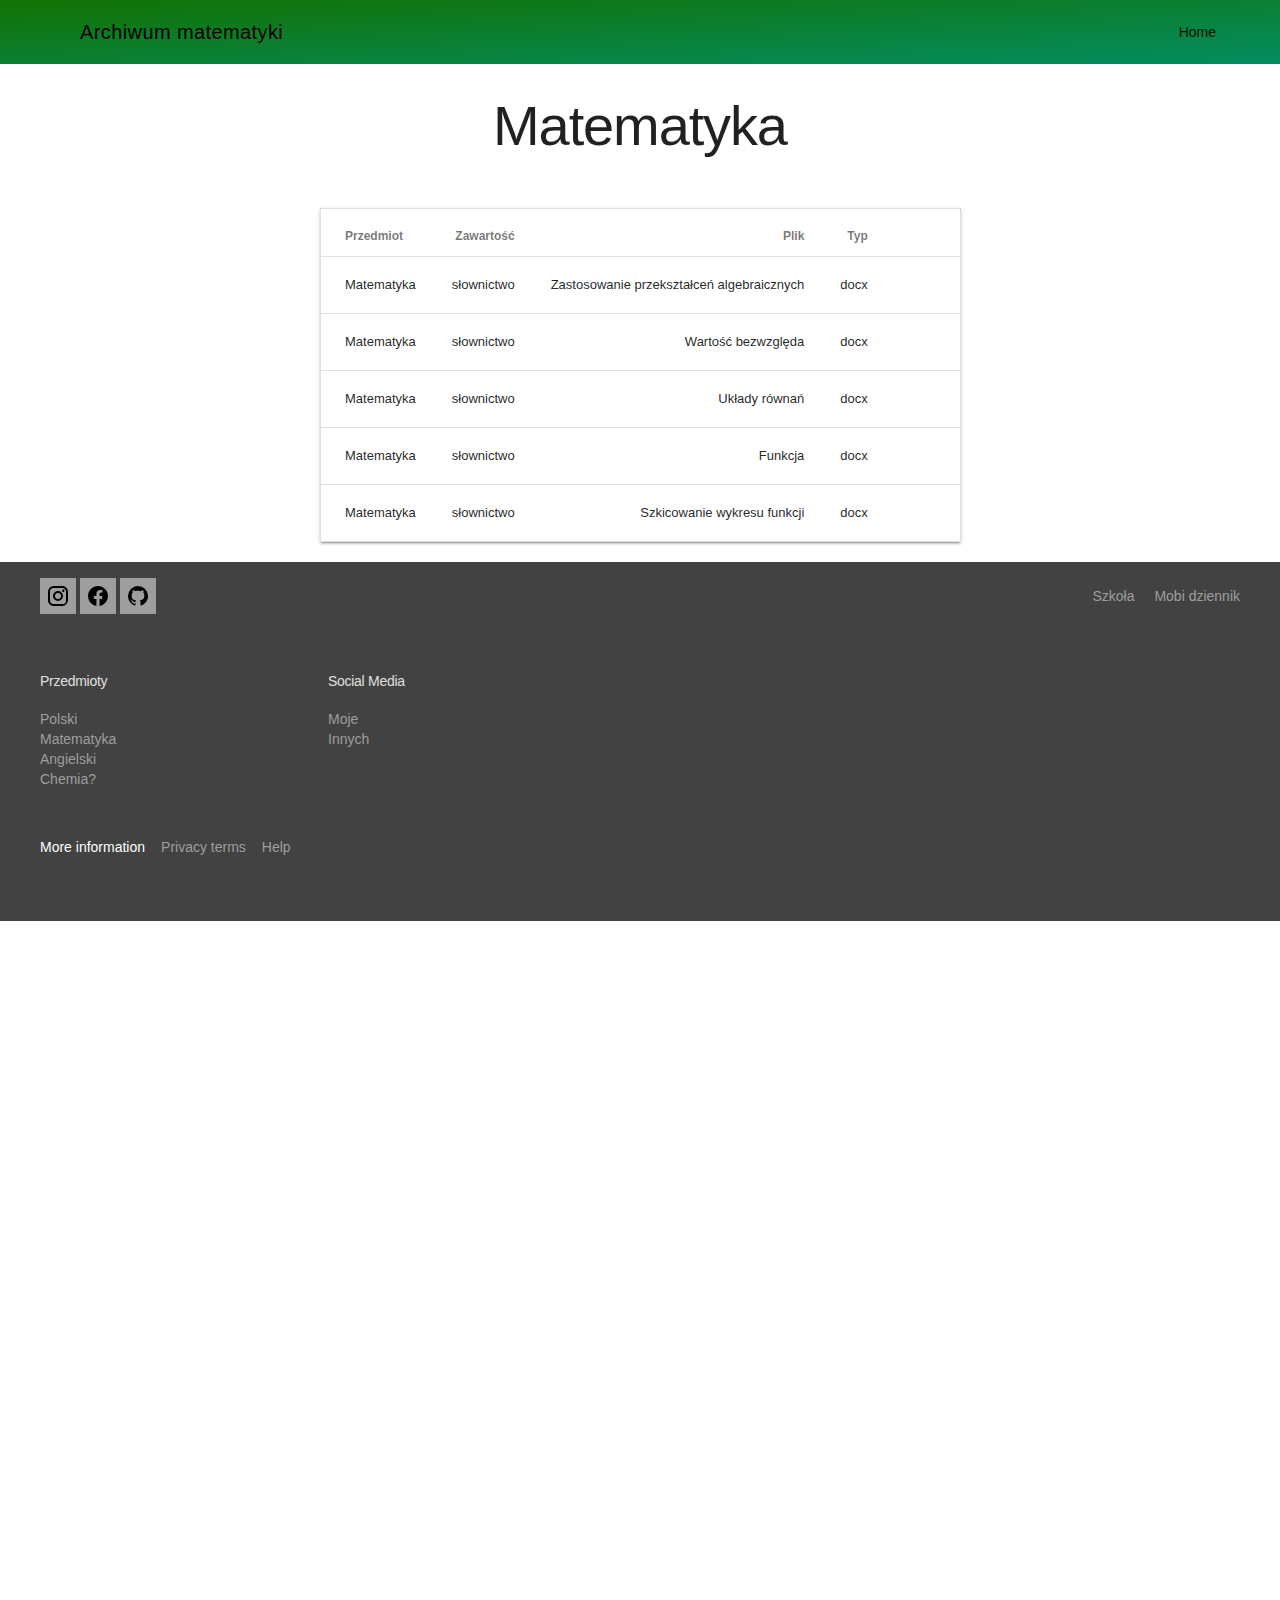
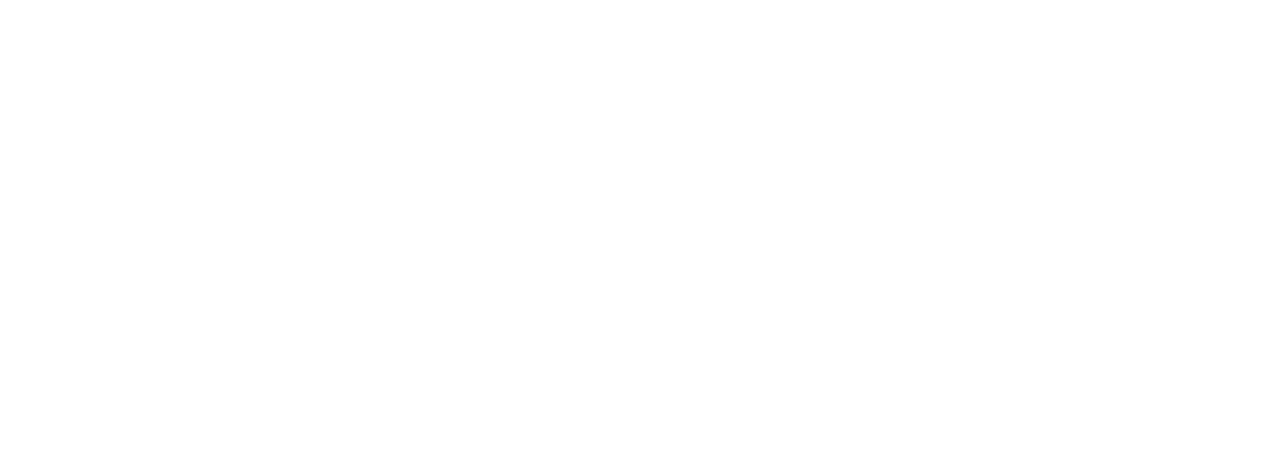
==== commit 6170b22b: "Major update and restructuring" ====
--- a/archiwum matematyka.html
+++ b/archiwum matematyka.html
@@ -89,7 +89,7 @@
                       <tr>
                         <td class="mdl-data-table__cell--non-numeric">Matematyka</td> 
                         <td>słownictwo</td>
-                        <td>Szkicowanie wyjresu funkcji</td>
+                        <td>Szkicowanie wykresu funkcji</td>
                         <td>docx</td>
                         <td><button class="mdl-button mdl-js-button mdl-button--icon mdl-button--colored mdl-js-ripple-effect" onclick="downloadSzkicowanie()"><i class="material-icons">download</i></button></td>
                       </tr>
@@ -130,7 +130,7 @@
                       <li><a onclick="goPolish()" href="#">Polski</a></li>
                       <li><a onclick="goMath()" href="#">Matematyka</a></li>
                       <li><a onclick="alertAvast()" href="#" >Angielski</a></li>
-                      <li><a onclick="alertAvast()" href="#" >Chemia?</a></li>
+                      <li><a onclick="alertClassroom()" href="#" >Chemia?</a></li>
                   </ul>
               </div>
               <div class="mdl-mega-footer--drop-down-section">
--- a/material.min.css
+++ b/material.min.css
@@ -8,4 +8,10 @@
 @charset "UTF-8";html{color:rgba(0,0,0,.87)}::-moz-selection{background:#b3d4fc;text-shadow:none}::selection{background:#b3d4fc;text-shadow:none}hr{display:block;height:1px;border:0;border-top:1px solid #ccc;margin:1em 0;padding:0}audio,canvas,iframe,img,svg,video{vertical-align:middle}fieldset{border:0;margin:0;padding:0}textarea{resize:vertical}.browserupgrade{margin:.2em 0;background:#ccc;color:#000;padding:.2em 0}.hidden{display:none!important}.visuallyhidden{border:0;clip:rect(0 0 0 0);height:1px;margin:-1px;overflow:hidden;padding:0;position:absolute;width:1px}.visuallyhidden.focusable:active,.visuallyhidden.focusable:focus{clip:auto;height:auto;margin:0;overflow:visible;position:static;width:auto}.invisible{visibility:hidden}.clearfix:before,.clearfix:after{content:" ";display:table}.clearfix:after{clear:both}@media print{*,*:before,*:after,*:first-letter{background:transparent!important;color:#000!important;box-shadow:none!important}a,a:visited{text-decoration:underline}a[href]:after{content:" (" attr(href)")"}abbr[title]:after{content:" (" attr(title)")"}a[href^="#"]:after,a[href^="javascript:"]:after{content:""}pre,blockquote{border:1px solid #999;page-break-inside:avoid}thead{display:table-header-group}tr,img{page-break-inside:avoid}img{max-width:100%!important}p,h2,h3{orphans:3;widows:3}h2,h3{page-break-after:avoid}}a,.mdl-accordion,.mdl-button,.mdl-card,.mdl-checkbox,.mdl-dropdown-menu,.mdl-icon-toggle,.mdl-item,.mdl-radio,.mdl-slider,.mdl-switch,.mdl-tabs__tab{-webkit-tap-highlight-color:transparent;-webkit-tap-highlight-color:rgba(255,255,255,0)}html{width:100%;height:100%;-ms-touch-action:manipulation;touch-action:manipulation}body{width:100%;min-height:100%}main{display:block}*[hidden]{display:none!important}html,body{font-family:"Helvetica","Arial",sans-serif;font-size:14px;font-weight:400;line-height:20px}h1,h2,h3,h4,h5,h6,p{padding:0}h1 small,h2 small,h3 small,h4 small,h5 small,h6 small{font-family:"Roboto","Helvetica","Arial",sans-serif;font-weight:400;line-height:1.35;letter-spacing:-.02em;opacity:.54;font-size:.6em}h1{font-size:56px;line-height:1.35;letter-spacing:-.02em;margin:24px 0}h1,h2{font-family:"Roboto","Helvetica","Arial",sans-serif;font-weight:400}h2{font-size:45px;line-height:48px}h2,h3{margin:24px 0}h3{font-size:34px;line-height:40px}h3,h4{font-family:"Roboto","Helvetica","Arial",sans-serif;font-weight:400}h4{font-size:24px;line-height:32px;-moz-osx-font-smoothing:grayscale;margin:24px 0 16px}h5{font-size:20px;font-weight:500;line-height:1;letter-spacing:.02em}h5,h6{font-family:"Roboto","Helvetica","Arial",sans-serif;margin:24px 0 16px}h6{font-size:16px;letter-spacing:.04em}h6,p{font-weight:400;line-height:24px}p{font-size:14px;letter-spacing:0;margin:0 0 16px}a{color:rgb(68,138,255);font-weight:500}blockquote{font-family:"Roboto","Helvetica","Arial",sans-serif;position:relative;font-size:24px;font-weight:300;font-style:italic;line-height:1.35;letter-spacing:.08em}blockquote:before{position:absolute;left:-.5em;content:'“'}blockquote:after{content:'”';margin-left:-.05em}mark{background-color:#f4ff81}dt{font-weight:700}address{font-size:12px;line-height:1;font-style:normal}address,ul,ol{font-weight:400;letter-spacing:0}ul,ol{font-size:14px;line-height:24px}.mdl-typography--display-4,.mdl-typography--display-4-color-contrast{font-family:"Roboto","Helvetica","Arial",sans-serif;font-size:112px;font-weight:300;line-height:1;letter-spacing:-.04em}.mdl-typography--display-4-color-contrast{opacity:.54}.mdl-typography--display-3,.mdl-typography--display-3-color-contrast{font-family:"Roboto","Helvetica","Arial",sans-serif;font-size:56px;font-weight:400;line-height:1.35;letter-spacing:-.02em}.mdl-typography--display-3-color-contrast{opacity:.54}.mdl-typography--display-2,.mdl-typography--display-2-color-contrast{font-family:"Roboto","Helvetica","Arial",sans-serif;font-size:45px;font-weight:400;line-height:48px}.mdl-typography--display-2-color-contrast{opacity:.54}.mdl-typography--display-1,.mdl-typography--display-1-color-contrast{font-family:"Roboto","Helvetica","Arial",sans-serif;font-size:34px;font-weight:400;line-height:40px}.mdl-typography--display-1-color-contrast{opacity:.54}.mdl-typography--headline,.mdl-typography--headline-color-contrast{font-family:"Roboto","Helvetica","Arial",sans-serif;font-size:24px;font-weight:400;line-height:32px;-moz-osx-font-smoothing:grayscale}.mdl-typography--headline-color-contrast{opacity:.87}.mdl-typography--title,.mdl-typography--title-color-contrast{font-family:"Roboto","Helvetica","Arial",sans-serif;font-size:20px;font-weight:500;line-height:1;letter-spacing:.02em}.mdl-typography--title-color-contrast{opacity:.87}.mdl-typography--subhead,.mdl-typography--subhead-color-contrast{font-family:"Roboto","Helvetica","Arial",sans-serif;font-size:16px;font-weight:400;line-height:24px;letter-spacing:.04em}.mdl-typography--subhead-color-contrast{opacity:.87}.mdl-typography--body-2,.mdl-typography--body-2-color-contrast{font-size:14px;font-weight:700;line-height:24px;letter-spacing:0}.mdl-typography--body-2-color-contrast{opacity:.87}.mdl-typography--body-1,.mdl-typography--body-1-color-contrast{font-size:14px;font-weight:400;line-height:24px;letter-spacing:0}.mdl-typography--body-1-color-contrast{opacity:.87}.mdl-typography--body-2-force-preferred-font,.mdl-typography--body-2-force-preferred-font-color-contrast{font-family:"Roboto","Helvetica","Arial",sans-serif;font-size:14px;font-weight:500;line-height:24px;letter-spacing:0}.mdl-typography--body-2-force-preferred-font-color-contrast{opacity:.87}.mdl-typography--body-1-force-preferred-font,.mdl-typography--body-1-force-preferred-font-color-contrast{font-family:"Roboto","Helvetica","Arial",sans-serif;font-size:14px;font-weight:400;line-height:24px;letter-spacing:0}.mdl-typography--body-1-force-preferred-font-color-contrast{opacity:.87}.mdl-typography--caption,.mdl-typography--caption-force-preferred-font{font-size:12px;font-weight:400;line-height:1;letter-spacing:0}.mdl-typography--caption-force-preferred-font{font-family:"Roboto","Helvetica","Arial",sans-serif}.mdl-typography--caption-color-contrast,.mdl-typography--caption-force-preferred-font-color-contrast{font-size:12px;font-weight:400;line-height:1;letter-spacing:0;opacity:.54}.mdl-typography--caption-force-preferred-font-color-contrast,.mdl-typography--menu{font-family:"Roboto","Helvetica","Arial",sans-serif}.mdl-typography--menu{font-size:14px;font-weight:500;line-height:1;letter-spacing:0}.mdl-typography--menu-color-contrast{opacity:.87}.mdl-typography--menu-color-contrast,.mdl-typography--button,.mdl-typography--button-color-contrast{font-family:"Roboto","Helvetica","Arial",sans-serif;font-size:14px;font-weight:500;line-height:1;letter-spacing:0}.mdl-typography--button,.mdl-typography--button-color-contrast{text-transform:uppercase}.mdl-typography--button-color-contrast{opacity:.87}.mdl-typography--text-left{text-align:left}.mdl-typography--text-right{text-align:right}.mdl-typography--text-center{text-align:center}.mdl-typography--text-justify{text-align:justify}.mdl-typography--text-nowrap{white-space:nowrap}.mdl-typography--text-lowercase{text-transform:lowercase}.mdl-typography--text-uppercase{text-transform:uppercase}.mdl-typography--text-capitalize{text-transform:capitalize}.mdl-typography--font-thin{font-weight:200!important}.mdl-typography--font-light{font-weight:300!important}.mdl-typography--font-regular{font-weight:400!important}.mdl-typography--font-medium{font-weight:500!important}.mdl-typography--font-bold{font-weight:700!important}.mdl-typography--font-black{font-weight:900!important}.material-icons{font-family:'Material Icons';font-weight:400;font-style:normal;font-size:24px;line-height:1;letter-spacing:normal;text-transform:none;display:inline-block;word-wrap:normal;-moz-font-feature-settings:'liga';font-feature-settings:'liga';-webkit-font-feature-settings:'liga';-webkit-font-smoothing:antialiased}.mdl-color-text--red{color:#f44336 !important}.mdl-color--red{background-color:#f44336 !important}.mdl-color-text--red-50{color:#ffebee !important}.mdl-color--red-50{background-color:#ffebee !important}.mdl-color-text--red-100{color:#ffcdd2 !important}.mdl-color--red-100{background-color:#ffcdd2 !important}.mdl-color-text--red-200{color:#ef9a9a !important}.mdl-color--red-200{background-color:#ef9a9a !important}.mdl-color-text--red-300{color:#e57373 !important}.mdl-color--red-300{background-color:#e57373 !important}.mdl-color-text--red-400{color:#ef5350 !important}.mdl-color--red-400{background-color:#ef5350 !important}.mdl-color-text--red-500{color:#f44336 !important}.mdl-color--red-500{background-color:#f44336 !important}.mdl-color-text--red-600{color:#e53935 !important}.mdl-color--red-600{background-color:#e53935 !important}.mdl-color-text--red-700{color:#d32f2f !important}.mdl-color--red-700{background-color:#d32f2f !important}.mdl-color-text--red-800{color:#c62828 !important}.mdl-color--red-800{background-color:#c62828 !important}.mdl-color-text--red-900{color:#b71c1c !important}.mdl-color--red-900{background-color:#b71c1c !important}.mdl-color-text--red-A100{color:#ff8a80 !important}.mdl-color--red-A100{background-color:#ff8a80 !important}.mdl-color-text--red-A200{color:#ff5252 !important}.mdl-color--red-A200{background-color:#ff5252 !important}.mdl-color-text--red-A400{color:#ff1744 !important}.mdl-color--red-A400{background-color:#ff1744 !important}.mdl-color-text--red-A700{color:#d50000 !important}.mdl-color--red-A700{background-color:#d50000 !important}.mdl-color-text--pink{color:#e91e63 !important}.mdl-color--pink{background-color:#e91e63 !important}.mdl-color-text--pink-50{color:#fce4ec !important}.mdl-color--pink-50{background-color:#fce4ec !important}.mdl-color-text--pink-100{color:#f8bbd0 !important}.mdl-color--pink-100{background-color:#f8bbd0 !important}.mdl-color-text--pink-200{color:#f48fb1 !important}.mdl-color--pink-200{background-color:#f48fb1 !important}.mdl-color-text--pink-300{color:#f06292 !important}.mdl-color--pink-300{background-color:#f06292 !important}.mdl-color-text--pink-400{color:#ec407a !important}.mdl-color--pink-400{background-color:#ec407a !important}.mdl-color-text--pink-500{color:#e91e63 !important}.mdl-color--pink-500{background-color:#e91e63 !important}.mdl-color-text--pink-600{color:#d81b60 !important}.mdl-color--pink-600{background-color:#d81b60 !important}.mdl-color-text--pink-700{color:#c2185b !important}.mdl-color--pink-700{background-color:#c2185b !important}.mdl-color-text--pink-800{color:#ad1457 !important}.mdl-color--pink-800{background-color:#ad1457 !important}.mdl-color-text--pink-900{color:#880e4f !important}.mdl-color--pink-900{background-color:#880e4f !important}.mdl-color-text--pink-A100{color:#ff80ab !important}.mdl-color--pink-A100{background-color:#ff80ab !important}.mdl-color-text--pink-A200{color:#ff4081 !important}.mdl-color--pink-A200{background-color:#ff4081 !important}.mdl-color-text--pink-A400{color:#f50057 !important}.mdl-color--pink-A400{background-color:#f50057 !important}.mdl-color-text--pink-A700{color:#c51162 !important}.mdl-color--pink-A700{background-color:#c51162 !important}.mdl-color-text--purple{color:#9c27b0 !important}.mdl-color--purple{background-color:#9c27b0 !important}.mdl-color-text--purple-50{color:#f3e5f5 !important}.mdl-color--purple-50{background-color:#f3e5f5 !important}.mdl-color-text--purple-100{color:#e1bee7 !important}.mdl-color--purple-100{background-color:#e1bee7 !important}.mdl-color-text--purple-200{color:#ce93d8 !important}.mdl-color--purple-200{background-color:#ce93d8 !important}.mdl-color-text--purple-300{color:#ba68c8 !important}.mdl-color--purple-300{background-color:#ba68c8 !important}.mdl-color-text--purple-400{color:#ab47bc !important}.mdl-color--purple-400{background-color:#ab47bc !important}.mdl-color-text--purple-500{color:#9c27b0 !important}.mdl-color--purple-500{background-color:#9c27b0 !important}.mdl-color-text--purple-600{color:#8e24aa !important}.mdl-color--purple-600{background-color:#8e24aa !important}.mdl-color-text--purple-700{color:#7b1fa2 !important}.mdl-color--purple-700{background-color:#7b1fa2 !important}.mdl-color-text--purple-800{color:#6a1b9a !important}.mdl-color--purple-800{background-color:#6a1b9a !important}.mdl-color-text--purple-900{color:#4a148c !important}.mdl-color--purple-900{background-color:#4a148c !important}.mdl-color-text--purple-A100{color:#ea80fc !important}.mdl-color--purple-A100{background-color:#ea80fc !important}.mdl-color-text--purple-A200{color:#e040fb !important}.mdl-color--purple-A200{background-color:#e040fb !important}.mdl-color-text--purple-A400{color:#d500f9 !important}.mdl-color--purple-A400{background-color:#d500f9 !important}.mdl-color-text--purple-A700{color:#a0f !important}.mdl-color--purple-A700{background-color:#a0f !important}.mdl-color-text--deep-purple{color:#673ab7 !important}.mdl-color--deep-purple{background-color:#673ab7 !important}.mdl-color-text--deep-purple-50{color:#ede7f6 !important}.mdl-color--deep-purple-50{background-color:#ede7f6 !important}.mdl-color-text--deep-purple-100{color:#d1c4e9 !important}.mdl-color--deep-purple-100{background-color:#d1c4e9 !important}.mdl-color-text--deep-purple-200{color:#b39ddb !important}.mdl-color--deep-purple-200{background-color:#b39ddb !important}.mdl-color-text--deep-purple-300{color:#9575cd !important}.mdl-color--deep-purple-300{background-color:#9575cd !important}.mdl-color-text--deep-purple-400{color:#7e57c2 !important}.mdl-color--deep-purple-400{background-color:#7e57c2 !important}.mdl-color-text--deep-purple-500{color:#673ab7 !important}.mdl-color--deep-purple-500{background-color:#673ab7 !important}.mdl-color-text--deep-purple-600{color:#5e35b1 !important}.mdl-color--deep-purple-600{background-color:#5e35b1 !important}.mdl-color-text--deep-purple-700{color:#512da8 !important}.mdl-color--deep-purple-700{background-color:#512da8 !important}.mdl-color-text--deep-purple-800{color:#4527a0 !important}.mdl-color--deep-purple-800{background-color:#4527a0 !important}.mdl-color-text--deep-purple-900{color:#311b92 !important}.mdl-color--deep-purple-900{background-color:#311b92 !important}.mdl-color-text--deep-purple-A100{color:#b388ff !important}.mdl-color--deep-purple-A100{background-color:#b388ff !important}.mdl-color-text--deep-purple-A200{color:#7c4dff !important}.mdl-color--deep-purple-A200{background-color:#7c4dff !important}.mdl-color-text--deep-purple-A400{color:#651fff !important}.mdl-color--deep-purple-A400{background-color:#651fff !important}.mdl-color-text--deep-purple-A700{color:#6200ea !important}.mdl-color--deep-purple-A700{background-color:#6200ea !important}.mdl-color-text--indigo{color:#3f51b5 !important}.mdl-color--indigo{background-color:#3f51b5 !important}.mdl-color-text--indigo-50{color:#e8eaf6 !important}.mdl-color--indigo-50{background-color:#e8eaf6 !important}.mdl-color-text--indigo-100{color:#c5cae9 !important}.mdl-color--indigo-100{background-color:#c5cae9 !important}.mdl-color-text--indigo-200{color:#9fa8da !important}.mdl-color--indigo-200{background-color:#9fa8da !important}.mdl-color-text--indigo-300{color:#7986cb !important}.mdl-color--indigo-300{background-color:#7986cb !important}.mdl-color-text--indigo-400{color:#5c6bc0 !important}.mdl-color--indigo-400{background-color:#5c6bc0 !important}.mdl-color-text--indigo-500{color:#3f51b5 !important}.mdl-color--indigo-500{background-color:#3f51b5 !important}.mdl-color-text--indigo-600{color:#3949ab !important}.mdl-color--indigo-600{background-color:#3949ab !important}.mdl-color-text--indigo-700{color:#303f9f !important}.mdl-color--indigo-700{background-color:#303f9f !important}.mdl-color-text--indigo-800{color:#283593 !important}.mdl-color--indigo-800{background-color:#283593 !important}.mdl-color-text--indigo-900{color:#1a237e !important}.mdl-color--indigo-900{background-color:#1a237e !important}.mdl-color-text--indigo-A100{color:#8c9eff !important}.mdl-color--indigo-A100{background-color:#8c9eff !important}.mdl-color-text--indigo-A200{color:#536dfe !important}.mdl-color--indigo-A200{background-color:#536dfe !important}.mdl-color-text--indigo-A400{color:#3d5afe !important}.mdl-color--indigo-A400{background-color:#3d5afe !important}.mdl-color-text--indigo-A700{color:#304ffe !important}.mdl-color--indigo-A700{background-color:#304ffe !important}.mdl-color-text--blue{color:#2196f3 !important}.mdl-color--blue{background-color:#2196f3 !important}.mdl-color-text--blue-50{color:#e3f2fd !important}.mdl-color--blue-50{background-color:#e3f2fd !important}.mdl-color-text--blue-100{color:#bbdefb !important}.mdl-color--blue-100{background-color:#bbdefb !important}.mdl-color-text--blue-200{color:#90caf9 !important}.mdl-color--blue-200{background-color:#90caf9 !important}.mdl-color-text--blue-300{color:#64b5f6 !important}.mdl-color--blue-300{background-color:#64b5f6 !important}.mdl-color-text--blue-400{color:#42a5f5 !important}.mdl-color--blue-400{background-color:#42a5f5 !important}.mdl-color-text--blue-500{color:#2196f3 !important}.mdl-color--blue-500{background-color:#2196f3 !important}.mdl-color-text--blue-600{color:#1e88e5 !important}.mdl-color--blue-600{background-color:#1e88e5 !important}.mdl-color-text--blue-700{color:#1976d2 !important}.mdl-color--blue-700{background-color:#1976d2 !important}.mdl-color-text--blue-800{color:#1565c0 !important}.mdl-color--blue-800{background-color:#1565c0 !important}.mdl-color-text--blue-900{color:#0d47a1 !important}.mdl-color--blue-900{background-color:#0d47a1 !important}.mdl-color-text--blue-A100{color:#82b1ff !important}.mdl-color--blue-A100{background-color:#82b1ff !important}.mdl-color-text--blue-A200{color:#448aff !important}.mdl-color--blue-A200{background-color:#448aff !important}.mdl-color-text--blue-A400{color:#2979ff !important}.mdl-color--blue-A400{background-color:#2979ff !important}.mdl-color-text--blue-A700{color:#2962ff !important}.mdl-color--blue-A700{background-color:#2962ff !important}.mdl-color-text--light-blue{color:#03a9f4 !important}.mdl-color--light-blue{background-color:#03a9f4 !important}.mdl-color-text--light-blue-50{color:#e1f5fe !important}.mdl-color--light-blue-50{background-color:#e1f5fe !important}.mdl-color-text--light-blue-100{color:#b3e5fc !important}.mdl-color--light-blue-100{background-color:#b3e5fc !important}.mdl-color-text--light-blue-200{color:#81d4fa !important}.mdl-color--light-blue-200{background-color:#81d4fa !important}.mdl-color-text--light-blue-300{color:#4fc3f7 !important}.mdl-color--light-blue-300{background-color:#4fc3f7 !important}.mdl-color-text--light-blue-400{color:#29b6f6 !important}.mdl-color--light-blue-400{background-color:#29b6f6 !important}.mdl-color-text--light-blue-500{color:#03a9f4 !important}.mdl-color--light-blue-500{background-color:#03a9f4 !important}.mdl-color-text--light-blue-600{color:#039be5 !important}.mdl-color--light-blue-600{background-color:#039be5 !important}.mdl-color-text--light-blue-700{color:#0288d1 !important}.mdl-color--light-blue-700{background-color:#0288d1 !important}.mdl-color-text--light-blue-800{color:#0277bd !important}.mdl-color--light-blue-800{background-color:#0277bd !important}.mdl-color-text--light-blue-900{color:#01579b !important}.mdl-color--light-blue-900{background-color:#01579b !important}.mdl-color-text--light-blue-A100{color:#80d8ff !important}.mdl-color--light-blue-A100{background-color:#80d8ff !important}.mdl-color-text--light-blue-A200{color:#40c4ff !important}.mdl-color--light-blue-A200{background-color:#40c4ff !important}.mdl-color-text--light-blue-A400{color:#00b0ff !important}.mdl-color--light-blue-A400{background-color:#00b0ff !important}.mdl-color-text--light-blue-A700{color:#0091ea !important}.mdl-color--light-blue-A700{background-color:#0091ea !important}.mdl-color-text--cyan{color:#00bcd4 !important}.mdl-color--cyan{background-color:#00bcd4 !important}.mdl-color-text--cyan-50{color:#e0f7fa !important}.mdl-color--cyan-50{background-color:#e0f7fa !important}.mdl-color-text--cyan-100{color:#b2ebf2 !important}.mdl-color--cyan-100{background-color:#b2ebf2 !important}.mdl-color-text--cyan-200{color:#80deea !important}.mdl-color--cyan-200{background-color:#80deea !important}.mdl-color-text--cyan-300{color:#4dd0e1 !important}.mdl-color--cyan-300{background-color:#4dd0e1 !important}.mdl-color-text--cyan-400{color:#26c6da !important}.mdl-color--cyan-400{background-color:#26c6da !important}.mdl-color-text--cyan-500{color:#00bcd4 !important}.mdl-color--cyan-500{background-color:#00bcd4 !important}.mdl-color-text--cyan-600{color:#00acc1 !important}.mdl-color--cyan-600{background-color:#00acc1 !important}.mdl-color-text--cyan-700{color:#0097a7 !important}.mdl-color--cyan-700{background-color:#0097a7 !important}.mdl-color-text--cyan-800{color:#00838f !important}.mdl-color--cyan-800{background-color:#00838f !important}.mdl-color-text--cyan-900{color:#006064 !important}.mdl-color--cyan-900{background-color:#006064 !important}.mdl-color-text--cyan-A100{color:#84ffff !important}.mdl-color--cyan-A100{background-color:#84ffff !important}.mdl-color-text--cyan-A200{color:#18ffff !important}.mdl-color--cyan-A200{background-color:#18ffff !important}.mdl-color-text--cyan-A400{color:#00e5ff !important}.mdl-color--cyan-A400{background-color:#00e5ff !important}.mdl-color-text--cyan-A700{color:#00b8d4 !important}.mdl-color--cyan-A700{background-color:#00b8d4 !important}.mdl-color-text--teal{color:#009688 !important}.mdl-color--teal{background-color:#009688 !important}.mdl-color-text--teal-50{color:#e0f2f1 !important}.mdl-color--teal-50{background-color:#e0f2f1 !important}.mdl-color-text--teal-100{color:#b2dfdb !important}.mdl-color--teal-100{background-color:#b2dfdb !important}.mdl-color-text--teal-200{color:#80cbc4 !important}.mdl-color--teal-200{background-color:#80cbc4 !important}.mdl-color-text--teal-300{color:#4db6ac !important}.mdl-color--teal-300{background-color:#4db6ac !important}.mdl-color-text--teal-400{color:#26a69a !important}.mdl-color--teal-400{background-color:#26a69a !important}.mdl-color-text--teal-500{color:#009688 !important}.mdl-color--teal-500{background-color:#009688 !important}.mdl-color-text--teal-600{color:#00897b !important}.mdl-color--teal-600{background-color:#00897b !important}.mdl-color-text--teal-700{color:#00796b !important}.mdl-color--teal-700{background-color:#00796b !important}.mdl-color-text--teal-800{color:#00695c !important}.mdl-color--teal-800{background-color:#00695c !important}.mdl-color-text--teal-900{color:#004d40 !important}.mdl-color--teal-900{background-color:#004d40 !important}.mdl-color-text--teal-A100{color:#a7ffeb !important}.mdl-color--teal-A100{background-color:#a7ffeb !important}.mdl-color-text--teal-A200{color:#64ffda !important}.mdl-color--teal-A200{background-color:#64ffda !important}.mdl-color-text--teal-A400{color:#1de9b6 !important}.mdl-color--teal-A400{background-color:#1de9b6 !important}.mdl-color-text--teal-A700{color:#00bfa5 !important}.mdl-color--teal-A700{background-color:#00bfa5 !important}.mdl-color-text--green{color:#4caf50 !important}.mdl-color--green{background-color:#4caf50 !important}.mdl-color-text--green-50{color:#e8f5e9 !important}.mdl-color--green-50{background-color:#e8f5e9 !important}.mdl-color-text--green-100{color:#c8e6c9 !important}.mdl-color--green-100{background-color:#c8e6c9 !important}.mdl-color-text--green-200{color:#a5d6a7 !important}.mdl-color--green-200{background-color:#a5d6a7 !important}.mdl-color-text--green-300{color:#81c784 !important}.mdl-color--green-300{background-color:#81c784 !important}.mdl-color-text--green-400{color:#66bb6a !important}.mdl-color--green-400{background-color:#66bb6a !important}.mdl-color-text--green-500{color:#4caf50 !important}.mdl-color--green-500{background-color:#4caf50 !important}.mdl-color-text--green-600{color:#43a047 !important}.mdl-color--green-600{background-color:#43a047 !important}.mdl-color-text--green-700{color:#388e3c !important}.mdl-color--green-700{background-color:#388e3c !important}.mdl-color-text--green-800{color:#2e7d32 !important}.mdl-color--green-800{background-color:#2e7d32 !important}.mdl-color-text--green-900{color:#1b5e20 !important}.mdl-color--green-900{background-color:#1b5e20 !important}.mdl-color-text--green-A100{color:#b9f6ca !important}.mdl-color--green-A100{background-color:#b9f6ca !important}.mdl-color-text--green-A200{color:#69f0ae !important}.mdl-color--green-A200{background-color:#69f0ae !important}.mdl-color-text--green-A400{color:#00e676 !important}.mdl-color--green-A400{background-color:#00e676 !important}.mdl-color-text--green-A700{color:#00c853 !important}.mdl-color--green-A700{background-color:#00c853 !important}.mdl-color-text--light-green{color:#8bc34a !important}.mdl-color--light-green{background-color:#8bc34a !important}.mdl-color-text--light-green-50{color:#f1f8e9 !important}.mdl-color--light-green-50{background-color:#f1f8e9 !important}.mdl-color-text--light-green-100{color:#dcedc8 !important}.mdl-color--light-green-100{background-color:#dcedc8 !important}.mdl-color-text--light-green-200{color:#c5e1a5 !important}.mdl-color--light-green-200{background-color:#c5e1a5 !important}.mdl-color-text--light-green-300{color:#aed581 !important}.mdl-color--light-green-300{background-color:#aed581 !important}.mdl-color-text--light-green-400{color:#9ccc65 !important}.mdl-color--light-green-400{background-color:#9ccc65 !important}.mdl-color-text--light-green-500{color:#8bc34a !important}.mdl-color--light-green-500{background-color:#8bc34a !important}.mdl-color-text--light-green-600{color:#7cb342 !important}.mdl-color--light-green-600{background-color:#7cb342 !important}.mdl-color-text--light-green-700{color:#689f38 !important}.mdl-color--light-green-700{background-color:#689f38 !important}.mdl-color-text--light-green-800{color:#558b2f !important}.mdl-color--light-green-800{background-color:#558b2f !important}.mdl-color-text--light-green-900{color:#33691e !important}.mdl-color--light-green-900{background-color:#33691e !important}.mdl-color-text--light-green-A100{color:#ccff90 !important}.mdl-color--light-green-A100{background-color:#ccff90 !important}.mdl-color-text--light-green-A200{color:#b2ff59 !important}.mdl-color--light-green-A200{background-color:#b2ff59 !important}.mdl-color-text--light-green-A400{color:#76ff03 !important}.mdl-color--light-green-A400{background-color:#76ff03 !important}.mdl-color-text--light-green-A700{color:#64dd17 !important}.mdl-color--light-green-A700{background-color:#64dd17 !important}.mdl-color-text--lime{color:#cddc39 !important}.mdl-color--lime{background-color:#cddc39 !important}.mdl-color-text--lime-50{color:#f9fbe7 !important}.mdl-color--lime-50{background-color:#f9fbe7 !important}.mdl-color-text--lime-100{color:#f0f4c3 !important}.mdl-color--lime-100{background-color:#f0f4c3 !important}.mdl-color-text--lime-200{color:#e6ee9c !important}.mdl-color--lime-200{background-color:#e6ee9c !important}.mdl-color-text--lime-300{color:#dce775 !important}.mdl-color--lime-300{background-color:#dce775 !important}.mdl-color-text--lime-400{color:#d4e157 !important}.mdl-color--lime-400{background-color:#d4e157 !important}.mdl-color-text--lime-500{color:#cddc39 !important}.mdl-color--lime-500{background-color:#cddc39 !important}.mdl-color-text--lime-600{color:#c0ca33 !important}.mdl-color--lime-600{background-color:#c0ca33 !important}.mdl-color-text--lime-700{color:#afb42b !important}.mdl-color--lime-700{background-color:#afb42b !important}.mdl-color-text--lime-800{color:#9e9d24 !important}.mdl-color--lime-800{background-color:#9e9d24 !important}.mdl-color-text--lime-900{color:#827717 !important}.mdl-color--lime-900{background-color:#827717 !important}.mdl-color-text--lime-A100{color:#f4ff81 !important}.mdl-color--lime-A100{background-color:#f4ff81 !important}.mdl-color-text--lime-A200{color:#eeff41 !important}.mdl-color--lime-A200{background-color:#eeff41 !important}.mdl-color-text--lime-A400{color:#c6ff00 !important}.mdl-color--lime-A400{background-color:#c6ff00 !important}.mdl-color-text--lime-A700{color:#aeea00 !important}.mdl-color--lime-A700{background-color:#aeea00 !important}.mdl-color-text--yellow{color:#ffeb3b !important}.mdl-color--yellow{background-color:#ffeb3b !important}.mdl-color-text--yellow-50{color:#fffde7 !important}.mdl-color--yellow-50{background-color:#fffde7 !important}.mdl-color-text--yellow-100{color:#fff9c4 !important}.mdl-color--yellow-100{background-color:#fff9c4 !important}.mdl-color-text--yellow-200{color:#fff59d !important}.mdl-color--yellow-200{background-color:#fff59d !important}.mdl-color-text--yellow-300{color:#fff176 !important}.mdl-color--yellow-300{background-color:#fff176 !important}.mdl-color-text--yellow-400{color:#ffee58 !important}.mdl-color--yellow-400{background-color:#ffee58 !important}.mdl-color-text--yellow-500{color:#ffeb3b !important}.mdl-color--yellow-500{background-color:#ffeb3b !important}.mdl-color-text--yellow-600{color:#fdd835 !important}.mdl-color--yellow-600{background-color:#fdd835 !important}.mdl-color-text--yellow-700{color:#fbc02d !important}.mdl-color--yellow-700{background-color:#fbc02d !important}.mdl-color-text--yellow-800{color:#f9a825 !important}.mdl-color--yellow-800{background-color:#f9a825 !important}.mdl-color-text--yellow-900{color:#f57f17 !important}.mdl-color--yellow-900{background-color:#f57f17 !important}.mdl-color-text--yellow-A100{color:#ffff8d !important}.mdl-color--yellow-A100{background-color:#ffff8d !important}.mdl-color-text--yellow-A200{color:#ff0 !important}.mdl-color--yellow-A200{background-color:#ff0 !important}.mdl-color-text--yellow-A400{color:#ffea00 !important}.mdl-color--yellow-A400{background-color:#ffea00 !important}.mdl-color-text--yellow-A700{color:#ffd600 !important}.mdl-color--yellow-A700{background-color:#ffd600 !important}.mdl-color-text--amber{color:#ffc107 !important}.mdl-color--amber{background-color:#ffc107 !important}.mdl-color-text--amber-50{color:#fff8e1 !important}.mdl-color--amber-50{background-color:#fff8e1 !important}.mdl-color-text--amber-100{color:#ffecb3 !important}.mdl-color--amber-100{background-color:#ffecb3 !important}.mdl-color-text--amber-200{color:#ffe082 !important}.mdl-color--amber-200{background-color:#ffe082 !important}.mdl-color-text--amber-300{color:#ffd54f !important}.mdl-color--amber-300{background-color:#ffd54f !important}.mdl-color-text--amber-400{color:#ffca28 !important}.mdl-color--amber-400{background-color:#ffca28 !important}.mdl-color-text--amber-500{color:#ffc107 !important}.mdl-color--amber-500{background-color:#ffc107 !important}.mdl-color-text--amber-600{color:#ffb300 !important}.mdl-color--amber-600{background-color:#ffb300 !important}.mdl-color-text--amber-700{color:#ffa000 !important}.mdl-color--amber-700{background-color:#ffa000 !important}.mdl-color-text--amber-800{color:#ff8f00 !important}.mdl-color--amber-800{background-color:#ff8f00 !important}.mdl-color-text--amber-900{color:#ff6f00 !important}.mdl-color--amber-900{background-color:#ff6f00 !important}.mdl-color-text--amber-A100{color:#ffe57f !important}.mdl-color--amber-A100{background-color:#ffe57f !important}.mdl-color-text--amber-A200{color:#ffd740 !important}.mdl-color--amber-A200{background-color:#ffd740 !important}.mdl-color-text--amber-A400{color:#ffc400 !important}.mdl-color--amber-A400{background-color:#ffc400 !important}.mdl-color-text--amber-A700{color:#ffab00 !important}.mdl-color--amber-A700{background-color:#ffab00 !important}.mdl-color-text--orange{color:#ff9800 !important}.mdl-color--orange{background-color:#ff9800 !important}.mdl-color-text--orange-50{color:#fff3e0 !important}.mdl-color--orange-50{background-color:#fff3e0 !important}.mdl-color-text--orange-100{color:#ffe0b2 !important}.mdl-color--orange-100{background-color:#ffe0b2 !important}.mdl-color-text--orange-200{color:#ffcc80 !important}.mdl-color--orange-200{background-color:#ffcc80 !important}.mdl-color-text--orange-300{color:#ffb74d !important}.mdl-color--orange-300{background-color:#ffb74d !important}.mdl-color-text--orange-400{color:#ffa726 !important}.mdl-color--orange-400{background-color:#ffa726 !important}.mdl-color-text--orange-500{color:#ff9800 !important}.mdl-color--orange-500{background-color:#ff9800 !important}.mdl-color-text--orange-600{color:#fb8c00 !important}.mdl-color--orange-600{background-color:#fb8c00 !important}.mdl-color-text--orange-700{color:#f57c00 !important}.mdl-color--orange-700{background-color:#f57c00 !important}.mdl-color-text--orange-800{color:#ef6c00 !important}.mdl-color--orange-800{background-color:#ef6c00 !important}.mdl-color-text--orange-900{color:#e65100 !important}.mdl-color--orange-900{background-color:#e65100 !important}.mdl-color-text--orange-A100{color:#ffd180 !important}.mdl-color--orange-A100{background-color:#ffd180 !important}.mdl-color-text--orange-A200{color:#ffab40 !important}.mdl-color--orange-A200{background-color:#ffab40 !important}.mdl-color-text--orange-A400{color:#ff9100 !important}.mdl-color--orange-A400{background-color:#ff9100 !important}.mdl-color-text--orange-A700{color:#ff6d00 !important}.mdl-color--orange-A700{background-color:#ff6d00 !important}.mdl-color-text--deep-orange{color:#ff5722 !important}.mdl-color--deep-orange{background-color:#ff5722 !important}.mdl-color-text--deep-orange-50{color:#fbe9e7 !important}.mdl-color--deep-orange-50{background-color:#fbe9e7 !important}.mdl-color-text--deep-orange-100{color:#ffccbc !important}.mdl-color--deep-orange-100{background-color:#ffccbc !important}.mdl-color-text--deep-orange-200{color:#ffab91 !important}.mdl-color--deep-orange-200{background-color:#ffab91 !important}.mdl-color-text--deep-orange-300{color:#ff8a65 !important}.mdl-color--deep-orange-300{background-color:#ff8a65 !important}.mdl-color-text--deep-orange-400{color:#ff7043 !important}.mdl-color--deep-orange-400{background-color:#ff7043 !important}.mdl-color-text--deep-orange-500{color:#ff5722 !important}.mdl-color--deep-orange-500{background-color:#ff5722 !important}.mdl-color-text--deep-orange-600{color:#f4511e !important}.mdl-color--deep-orange-600{background-color:#f4511e !important}.mdl-color-text--deep-orange-700{color:#e64a19 !important}.mdl-color--deep-orange-700{background-color:#e64a19 !important}.mdl-color-text--deep-orange-800{color:#d84315 !important}.mdl-color--deep-orange-800{background-color:#d84315 !important}.mdl-color-text--deep-orange-900{color:#bf360c !important}.mdl-color--deep-orange-900{background-color:#bf360c !important}.mdl-color-text--deep-orange-A100{color:#ff9e80 !important}.mdl-color--deep-orange-A100{background-color:#ff9e80 !important}.mdl-color-text--deep-orange-A200{color:#ff6e40 !important}.mdl-color--deep-orange-A200{background-color:#ff6e40 !important}.mdl-color-text--deep-orange-A400{color:#ff3d00 !important}.mdl-color--deep-orange-A400{background-color:#ff3d00 !important}.mdl-color-text--deep-orange-A700{color:#dd2c00 !important}.mdl-color--deep-orange-A700{background-color:#dd2c00 !important}.mdl-color-text--brown{color:#795548 !important}.mdl-color--brown{background-color:#795548 !important}.mdl-color-text--brown-50{color:#efebe9 !important}.mdl-color--brown-50{background-color:#efebe9 !important}.mdl-color-text--brown-100{color:#d7ccc8 !important}.mdl-color--brown-100{background-color:#d7ccc8 !important}.mdl-color-text--brown-200{color:#bcaaa4 !important}.mdl-color--brown-200{background-color:#bcaaa4 !important}.mdl-color-text--brown-300{color:#a1887f !important}.mdl-color--brown-300{background-color:#a1887f !important}.mdl-color-text--brown-400{color:#8d6e63 !important}.mdl-color--brown-400{background-color:#8d6e63 !important}.mdl-color-text--brown-500{color:#795548 !important}.mdl-color--brown-500{background-color:#795548 !important}.mdl-color-text--brown-600{color:#6d4c41 !important}.mdl-color--brown-600{background-color:#6d4c41 !important}.mdl-color-text--brown-700{color:#5d4037 !important}.mdl-color--brown-700{background-color:#5d4037 !important}.mdl-color-text--brown-800{color:#4e342e !important}.mdl-color--brown-800{background-color:#4e342e !important}.mdl-color-text--brown-900{color:#3e2723 !important}.mdl-color--brown-900{background-color:#3e2723 !important}.mdl-color-text--grey{color:#9e9e9e !important}.mdl-color--grey{background-color:#9e9e9e !important}.mdl-color-text--grey-50{color:#fafafa !important}.mdl-color--grey-50{background-color:#fafafa !important}.mdl-color-text--grey-100{color:#f5f5f5 !important}.mdl-color--grey-100{background-color:#f5f5f5 !important}.mdl-color-text--grey-200{color:#eee !important}.mdl-color--grey-200{background-color:#eee !important}.mdl-color-text--grey-300{color:#e0e0e0 !important}.mdl-color--grey-300{background-color:#e0e0e0 !important}.mdl-color-text--grey-400{color:#bdbdbd !important}.mdl-color--grey-400{background-color:#bdbdbd !important}.mdl-color-text--grey-500{color:#9e9e9e !important}.mdl-color--grey-500{background-color:#9e9e9e !important}.mdl-color-text--grey-600{color:#757575 !important}.mdl-color--grey-600{background-color:#757575 !important}.mdl-color-text--grey-700{color:#616161 !important}.mdl-color--grey-700{background-color:#616161 !important}.mdl-color-text--grey-800{color:#424242 !important}.mdl-color--grey-800{background-color:#424242 !important}.mdl-color-text--grey-900{color:#212121 !important}.mdl-color--grey-900{background-color:#212121 !important}.mdl-color-text--blue-grey{color:#607d8b !important}.mdl-color--blue-grey{background-color:#607d8b !important}.mdl-color-text--blue-grey-50{color:#eceff1 !important}.mdl-color--blue-grey-50{background-color:#eceff1 !important}.mdl-color-text--blue-grey-100{color:#cfd8dc !important}.mdl-color--blue-grey-100{background-color:#cfd8dc !important}.mdl-color-text--blue-grey-200{color:#b0bec5 !important}.mdl-color--blue-grey-200{background-color:#b0bec5 !important}.mdl-color-text--blue-grey-300{color:#90a4ae !important}.mdl-color--blue-grey-300{background-color:#90a4ae !important}.mdl-color-text--blue-grey-400{color:#78909c !important}.mdl-color--blue-grey-400{background-color:#78909c !important}.mdl-color-text--blue-grey-500{color:#607d8b !important}.mdl-color--blue-grey-500{background-color:#607d8b !important}.mdl-color-text--blue-grey-600{color:#546e7a !important}.mdl-color--blue-grey-600{background-color:#546e7a !important}.mdl-color-text--blue-grey-700{color:#455a64 !important}.mdl-color--blue-grey-700{background-color:#455a64 !important}.mdl-color-text--blue-grey-800{color:#37474f !important}.mdl-color--blue-grey-800{background-color:#37474f !important}.mdl-color-text--blue-grey-900{color:#263238 !important}.mdl-color--blue-grey-900{background-color:#263238 !important}.mdl-color--black{background-color:#000 !important}.mdl-color-text--black{color:#000 !important}.mdl-color--white{background-color:#fff !important}.mdl-color-text--white{color:#fff !important}.mdl-color--primary{background-color:rgb(76,175,80)!important}.mdl-color--primary-contrast{background-color:rgb(66,66,66)!important}.mdl-color--primary-dark{background-color:rgb(56,142,60)!important}.mdl-color--accent{background-color:rgb(68,138,255)!important}.mdl-color--accent-contrast{background-color:rgb(255,255,255)!important}.mdl-color-text--primary{color:rgb(76,175,80)!important}.mdl-color-text--primary-contrast{color:rgb(66,66,66)!important}.mdl-color-text--primary-dark{color:rgb(56,142,60)!important}.mdl-color-text--accent{color:rgb(68,138,255)!important}.mdl-color-text--accent-contrast{color:rgb(255,255,255)!important}.mdl-ripple{background:#000;border-radius:50%;height:50px;left:0;opacity:0;pointer-events:none;position:absolute;top:0;-webkit-transform:translate(-50%,-50%);transform:translate(-50%,-50%);width:50px;overflow:hidden}.mdl-ripple.is-animating{transition:transform .3s cubic-bezier(0,0,.2,1),width .3s cubic-bezier(0,0,.2,1),height .3s cubic-bezier(0,0,.2,1),opacity .6s cubic-bezier(0,0,.2,1);transition:transform .3s cubic-bezier(0,0,.2,1),width .3s cubic-bezier(0,0,.2,1),height .3s cubic-bezier(0,0,.2,1),opacity .6s cubic-bezier(0,0,.2,1),-webkit-transform .3s cubic-bezier(0,0,.2,1)}.mdl-ripple.is-visible{opacity:.3}.mdl-animation--default,.mdl-animation--fast-out-slow-in{transition-timing-function:cubic-bezier(.4,0,.2,1)}.mdl-animation--linear-out-slow-in{transition-timing-function:cubic-bezier(0,0,.2,1)}.mdl-animation--fast-out-linear-in{transition-timing-function:cubic-bezier(.4,0,1,1)}.mdl-badge{position:relative;white-space:nowrap;margin-right:24px}.mdl-badge:not([data-badge]){margin-right:auto}.mdl-badge[data-badge]:after{content:attr(data-badge);display:-webkit-flex;display:-ms-flexbox;display:flex;-webkit-flex-direction:row;-ms-flex-direction:row;flex-direction:row;-webkit-flex-wrap:wrap;-ms-flex-wrap:wrap;flex-wrap:wrap;-webkit-justify-content:center;-ms-flex-pack:center;justify-content:center;-webkit-align-content:center;-ms-flex-line-pack:center;align-content:center;-webkit-align-items:center;-ms-flex-align:center;align-items:center;position:absolute;top:-11px;right:-24px;font-family:"Roboto","Helvetica","Arial",sans-serif;font-weight:600;font-size:12px;width:22px;height:22px;border-radius:50%;background:rgb(68,138,255);color:rgb(255,255,255)}.mdl-button .mdl-badge[data-badge]:after{top:-10px;right:-5px}.mdl-badge.mdl-badge--no-background[data-badge]:after{color:rgb(68,138,255);background:rgba(255,255,255,.2);box-shadow:0 0 1px gray}.mdl-badge.mdl-badge--overlap{margin-right:10px}.mdl-badge.mdl-badge--overlap:after{right:-10px}.mdl-button{background:0 0;border:none;border-radius:2px;color:#000;position:relative;height:36px;margin:0;min-width:64px;padding:0 16px;display:inline-block;font-family:"Roboto","Helvetica","Arial",sans-serif;font-size:14px;font-weight:500;text-transform:uppercase;letter-spacing:0;overflow:hidden;will-change:box-shadow;transition:box-shadow .2s cubic-bezier(.4,0,1,1),background-color .2s cubic-bezier(.4,0,.2,1),color .2s cubic-bezier(.4,0,.2,1);outline:none;cursor:pointer;text-decoration:none;text-align:center;line-height:36px;vertical-align:middle}.mdl-button::-moz-focus-inner{border:0}.mdl-button:hover{background-color:rgba(158,158,158,.2)}.mdl-button:focus:not(:active){background-color:rgba(0,0,0,.12)}.mdl-button:active{background-color:rgba(158,158,158,.4)}.mdl-button.mdl-button--colored{color:rgb(76,175,80)}.mdl-button.mdl-button--colored:focus:not(:active){background-color:rgba(0,0,0,.12)}input.mdl-button[type="submit"]{-webkit-appearance:none}.mdl-button--raised{background:rgba(158,158,158,.2);box-shadow:0 2px 2px 0 rgba(0,0,0,.14),0 3px 1px -2px rgba(0,0,0,.2),0 1px 5px 0 rgba(0,0,0,.12)}.mdl-button--raised:active{box-shadow:0 4px 5px 0 rgba(0,0,0,.14),0 1px 10px 0 rgba(0,0,0,.12),0 2px 4px -1px rgba(0,0,0,.2);background-color:rgba(158,158,158,.4)}.mdl-button--raised:focus:not(:active){box-shadow:0 0 8px rgba(0,0,0,.18),0 8px 16px rgba(0,0,0,.36);background-color:rgba(158,158,158,.4)}.mdl-button--raised.mdl-button--colored{background:rgb(76,175,80);color:rgb(66,66,66)}.mdl-button--raised.mdl-button--colored:hover{background-color:rgb(76,175,80)}.mdl-button--raised.mdl-button--colored:active{background-color:rgb(76,175,80)}.mdl-button--raised.mdl-button--colored:focus:not(:active){background-color:rgb(76,175,80)}.mdl-button--raised.mdl-button--colored .mdl-ripple{background:rgb(66,66,66)}.mdl-button--fab{border-radius:50%;font-size:24px;height:56px;margin:auto;min-width:56px;width:56px;padding:0;overflow:hidden;background:rgba(158,158,158,.2);box-shadow:0 1px 1.5px 0 rgba(0,0,0,.12),0 1px 1px 0 rgba(0,0,0,.24);position:relative;line-height:normal}.mdl-button--fab .material-icons{position:absolute;top:50%;left:50%;-webkit-transform:translate(-12px,-12px);transform:translate(-12px,-12px);line-height:24px;width:24px}.mdl-button--fab.mdl-button--mini-fab{height:40px;min-width:40px;width:40px}.mdl-button--fab .mdl-button__ripple-container{border-radius:50%;-webkit-mask-image:-webkit-radial-gradient(circle,#fff,#000)}.mdl-button--fab:active{box-shadow:0 4px 5px 0 rgba(0,0,0,.14),0 1px 10px 0 rgba(0,0,0,.12),0 2px 4px -1px rgba(0,0,0,.2);background-color:rgba(158,158,158,.4)}.mdl-button--fab:focus:not(:active){box-shadow:0 0 8px rgba(0,0,0,.18),0 8px 16px rgba(0,0,0,.36);background-color:rgba(158,158,158,.4)}.mdl-button--fab.mdl-button--colored{background:rgb(68,138,255);color:rgb(255,255,255)}.mdl-button--fab.mdl-button--colored:hover{background-color:rgb(68,138,255)}.mdl-button--fab.mdl-button--colored:focus:not(:active){background-color:rgb(68,138,255)}.mdl-button--fab.mdl-button--colored:active{background-color:rgb(68,138,255)}.mdl-button--fab.mdl-button--colored .mdl-ripple{background:rgb(255,255,255)}.mdl-button--icon{border-radius:50%;font-size:24px;height:32px;margin-left:0;margin-right:0;min-width:32px;width:32px;padding:0;overflow:hidden;color:inherit;line-height:normal}.mdl-button--icon .material-icons{position:absolute;top:50%;left:50%;-webkit-transform:translate(-12px,-12px);transform:translate(-12px,-12px);line-height:24px;width:24px}.mdl-button--icon.mdl-button--mini-icon{height:24px;min-width:24px;width:24px}.mdl-button--icon.mdl-button--mini-icon .material-icons{top:0;left:0}.mdl-button--icon .mdl-button__ripple-container{border-radius:50%;-webkit-mask-image:-webkit-radial-gradient(circle,#fff,#000)}.mdl-button__ripple-container{display:block;height:100%;left:0;position:absolute;top:0;width:100%;z-index:0;overflow:hidden}.mdl-button[disabled] .mdl-button__ripple-container .mdl-ripple,.mdl-button.mdl-button--disabled .mdl-button__ripple-container .mdl-ripple{background-color:transparent}.mdl-button--primary.mdl-button--primary{color:rgb(76,175,80)}.mdl-button--primary.mdl-button--primary .mdl-ripple{background:rgb(66,66,66)}.mdl-button--primary.mdl-button--primary.mdl-button--raised,.mdl-button--primary.mdl-button--primary.mdl-button--fab{color:rgb(66,66,66);background-color:rgb(76,175,80)}.mdl-button--accent.mdl-button--accent{color:rgb(68,138,255)}.mdl-button--accent.mdl-button--accent .mdl-ripple{background:rgb(255,255,255)}.mdl-button--accent.mdl-button--accent.mdl-button--raised,.mdl-button--accent.mdl-button--accent.mdl-button--fab{color:rgb(255,255,255);background-color:rgb(68,138,255)}.mdl-button[disabled][disabled],.mdl-button.mdl-button--disabled.mdl-button--disabled{color:rgba(0,0,0,.26);cursor:default;background-color:transparent}.mdl-button--fab[disabled][disabled],.mdl-button--fab.mdl-button--disabled.mdl-button--disabled{background-color:rgba(0,0,0,.12);color:rgba(0,0,0,.26)}.mdl-button--raised[disabled][disabled],.mdl-button--raised.mdl-button--disabled.mdl-button--disabled{background-color:rgba(0,0,0,.12);color:rgba(0,0,0,.26);box-shadow:none}.mdl-button--colored[disabled][disabled],.mdl-button--colored.mdl-button--disabled.mdl-button--disabled{color:rgba(0,0,0,.26)}.mdl-button .material-icons{vertical-align:middle}.mdl-card{display:-webkit-flex;display:-ms-flexbox;display:flex;-webkit-flex-direction:column;-ms-flex-direction:column;flex-direction:column;font-size:16px;font-weight:400;min-height:200px;overflow:hidden;width:330px;z-index:1;position:relative;background:#fff;border-radius:2px;box-sizing:border-box}.mdl-card__media{background-color:rgb(68,138,255);background-repeat:repeat;background-position:50% 50%;background-size:cover;background-origin:padding-box;background-attachment:scroll;box-sizing:border-box}.mdl-card__title{-webkit-align-items:center;-ms-flex-align:center;align-items:center;color:#000;display:block;display:-webkit-flex;display:-ms-flexbox;display:flex;-webkit-justify-content:stretch;-ms-flex-pack:stretch;justify-content:stretch;line-height:normal;padding:16px;-webkit-perspective-origin:165px 56px;perspective-origin:165px 56px;-webkit-transform-origin:165px 56px;transform-origin:165px 56px;box-sizing:border-box}.mdl-card__title.mdl-card--border{border-bottom:1px solid rgba(0,0,0,.1)}.mdl-card__title-text{-webkit-align-self:flex-end;-ms-flex-item-align:end;align-self:flex-end;color:inherit;display:block;display:-webkit-flex;display:-ms-flexbox;display:flex;font-size:24px;font-weight:300;line-height:normal;overflow:hidden;-webkit-transform-origin:149px 48px;transform-origin:149px 48px;margin:0}.mdl-card__subtitle-text{font-size:14px;color:rgba(0,0,0,.54);margin:0}.mdl-card__supporting-text{color:rgba(0,0,0,.54);font-size:1rem;line-height:18px;overflow:hidden;padding:16px;width:90%}.mdl-card__supporting-text.mdl-card--border{border-bottom:1px solid rgba(0,0,0,.1)}.mdl-card__actions{font-size:16px;line-height:normal;width:100%;background-color:transparent;padding:8px;box-sizing:border-box}.mdl-card__actions.mdl-card--border{border-top:1px solid rgba(0,0,0,.1)}.mdl-card--expand{-webkit-flex-grow:1;-ms-flex-positive:1;flex-grow:1}.mdl-card__menu{position:absolute;right:16px;top:16px}.mdl-checkbox{position:relative;z-index:1;vertical-align:middle;display:inline-block;box-sizing:border-box;width:100%;height:24px;margin:0;padding:0}.mdl-checkbox.is-upgraded{padding-left:24px}.mdl-checkbox__input{line-height:24px}.mdl-checkbox.is-upgraded .mdl-checkbox__input{position:absolute;width:0;height:0;margin:0;padding:0;opacity:0;-ms-appearance:none;-moz-appearance:none;-webkit-appearance:none;appearance:none;border:none}.mdl-checkbox__box-outline{position:absolute;top:3px;left:0;display:inline-block;box-sizing:border-box;width:16px;height:16px;margin:0;cursor:pointer;overflow:hidden;border:2px solid rgba(0,0,0,.54);border-radius:2px;z-index:2}.mdl-checkbox.is-checked .mdl-checkbox__box-outline{border:2px solid rgb(76,175,80)}fieldset[disabled] .mdl-checkbox .mdl-checkbox__box-outline,.mdl-checkbox.is-disabled .mdl-checkbox__box-outline{border:2px solid rgba(0,0,0,.26);cursor:auto}.mdl-checkbox__focus-helper{position:absolute;top:3px;left:0;display:inline-block;box-sizing:border-box;width:16px;height:16px;border-radius:50%;background-color:transparent}.mdl-checkbox.is-focused .mdl-checkbox__focus-helper{box-shadow:0 0 0 8px rgba(0,0,0,.1);background-color:rgba(0,0,0,.1)}.mdl-checkbox.is-focused.is-checked .mdl-checkbox__focus-helper{box-shadow:0 0 0 8px rgba(76,175,80,.26);background-color:rgba(76,175,80,.26)}.mdl-checkbox__tick-outline{position:absolute;top:0;left:0;height:100%;width:100%;-webkit-mask:url("[data-uri]");mask:url("[data-uri]");background:0 0;transition-duration:.28s;transition-timing-function:cubic-bezier(.4,0,.2,1);transition-property:background}.mdl-checkbox.is-checked .mdl-checkbox__tick-outline{background:rgb(76,175,80)url("[data-uri]")}fieldset[disabled] .mdl-checkbox.is-checked .mdl-checkbox__tick-outline,.mdl-checkbox.is-checked.is-disabled .mdl-checkbox__tick-outline{background:rgba(0,0,0,.26)url("[data-uri]")}.mdl-checkbox__label{position:relative;cursor:pointer;font-size:16px;line-height:24px;margin:0}fieldset[disabled] .mdl-checkbox .mdl-checkbox__label,.mdl-checkbox.is-disabled .mdl-checkbox__label{color:rgba(0,0,0,.26);cursor:auto}.mdl-checkbox__ripple-container{position:absolute;z-index:2;top:-6px;left:-10px;box-sizing:border-box;width:36px;height:36px;border-radius:50%;cursor:pointer;overflow:hidden;-webkit-mask-image:-webkit-radial-gradient(circle,#fff,#000)}.mdl-checkbox__ripple-container .mdl-ripple{background:rgb(76,175,80)}fieldset[disabled] .mdl-checkbox .mdl-checkbox__ripple-container,.mdl-checkbox.is-disabled .mdl-checkbox__ripple-container{cursor:auto}fieldset[disabled] .mdl-checkbox .mdl-checkbox__ripple-container .mdl-ripple,.mdl-checkbox.is-disabled .mdl-checkbox__ripple-container .mdl-ripple{background:0 0}.mdl-chip{height:32px;font-family:"Roboto","Helvetica","Arial",sans-serif;line-height:32px;padding:0 12px;border:0;border-radius:16px;background-color:#dedede;display:inline-block;color:rgba(0,0,0,.87);margin:2px 0;font-size:0;white-space:nowrap}.mdl-chip__text{font-size:13px;vertical-align:middle;display:inline-block}.mdl-chip__action{height:24px;width:24px;background:0 0;opacity:.54;cursor:pointer;padding:0;margin:0 0 0 4px;font-size:13px;text-decoration:none;color:rgba(0,0,0,.87);border:none;outline:none}.mdl-chip__action,.mdl-chip__contact{display:inline-block;vertical-align:middle;overflow:hidden;text-align:center}.mdl-chip__contact{height:32px;width:32px;border-radius:16px;margin-right:8px;font-size:18px;line-height:32px}.mdl-chip:focus{outline:0;box-shadow:0 2px 2px 0 rgba(0,0,0,.14),0 3px 1px -2px rgba(0,0,0,.2),0 1px 5px 0 rgba(0,0,0,.12)}.mdl-chip:active{background-color:#d6d6d6}.mdl-chip--deletable{padding-right:4px}.mdl-chip--contact{padding-left:0}.mdl-data-table{position:relative;border:1px solid rgba(0,0,0,.12);border-collapse:collapse;white-space:nowrap;font-size:13px;background-color:#fff}.mdl-data-table thead{padding-bottom:3px}.mdl-data-table thead .mdl-data-table__select{margin-top:0}.mdl-data-table tbody tr{position:relative;height:48px;transition-duration:.28s;transition-timing-function:cubic-bezier(.4,0,.2,1);transition-property:background-color}.mdl-data-table tbody tr.is-selected{background-color:#e0e0e0}.mdl-data-table tbody tr:hover{background-color:#eee}.mdl-data-table td{text-align:right}.mdl-data-table th{padding:0 18px 12px 18px;text-align:right}.mdl-data-table td:first-of-type,.mdl-data-table th:first-of-type{padding-left:24px}.mdl-data-table td:last-of-type,.mdl-data-table th:last-of-type{padding-right:24px}.mdl-data-table td{position:relative;height:48px;border-top:1px solid rgba(0,0,0,.12);border-bottom:1px solid rgba(0,0,0,.12);padding:12px 18px;box-sizing:border-box}.mdl-data-table td,.mdl-data-table td .mdl-data-table__select{vertical-align:middle}.mdl-data-table th{position:relative;vertical-align:bottom;text-overflow:ellipsis;font-weight:700;line-height:24px;letter-spacing:0;height:48px;font-size:12px;color:rgba(0,0,0,.54);padding-bottom:8px;box-sizing:border-box}.mdl-data-table th.mdl-data-table__header--sorted-ascending,.mdl-data-table th.mdl-data-table__header--sorted-descending{color:rgba(0,0,0,.87)}.mdl-data-table th.mdl-data-table__header--sorted-ascending:before,.mdl-data-table th.mdl-data-table__header--sorted-descending:before{font-family:'Material Icons';font-weight:400;font-style:normal;line-height:1;letter-spacing:normal;text-transform:none;display:inline-block;word-wrap:normal;-moz-font-feature-settings:'liga';font-feature-settings:'liga';-webkit-font-feature-settings:'liga';-webkit-font-smoothing:antialiased;font-size:16px;content:"\e5d8";margin-right:5px;vertical-align:sub}.mdl-data-table th.mdl-data-table__header--sorted-ascending:hover,.mdl-data-table th.mdl-data-table__header--sorted-descending:hover{cursor:pointer}.mdl-data-table th.mdl-data-table__header--sorted-ascending:hover:before,.mdl-data-table th.mdl-data-table__header--sorted-descending:hover:before{color:rgba(0,0,0,.26)}.mdl-data-table th.mdl-data-table__header--sorted-descending:before{content:"\e5db"}.mdl-data-table__select{width:16px}.mdl-data-table__cell--non-numeric.mdl-data-table__cell--non-numeric{text-align:left}.mdl-dialog{border:none;box-shadow:0 9px 46px 8px rgba(0,0,0,.14),0 11px 15px -7px rgba(0,0,0,.12),0 24px 38px 3px rgba(0,0,0,.2);width:280px}.mdl-dialog__title{padding:24px 24px 0;margin:0;font-size:2.5rem}.mdl-dialog__actions{padding:8px 8px 8px 24px;display:-webkit-flex;display:-ms-flexbox;display:flex;-webkit-flex-direction:row-reverse;-ms-flex-direction:row-reverse;flex-direction:row-reverse;-webkit-flex-wrap:wrap;-ms-flex-wrap:wrap;flex-wrap:wrap}.mdl-dialog__actions>*{margin-right:8px;height:36px}.mdl-dialog__actions>*:first-child{margin-right:0}.mdl-dialog__actions--full-width{padding:0 0 8px}.mdl-dialog__actions--full-width>*{height:48px;-webkit-flex:0 0 100%;-ms-flex:0 0 100%;flex:0 0 100%;padding-right:16px;margin-right:0;text-align:right}.mdl-dialog__content{padding:20px 24px 24px;color:rgba(0,0,0,.54)}.mdl-mega-footer{padding:16px 40px;color:#9e9e9e;background-color:#424242}.mdl-mega-footer--top-section:after,.mdl-mega-footer--middle-section:after,.mdl-mega-footer--bottom-section:after,.mdl-mega-footer__top-section:after,.mdl-mega-footer__middle-section:after,.mdl-mega-footer__bottom-section:after{content:'';display:block;clear:both}.mdl-mega-footer--left-section,.mdl-mega-footer__left-section,.mdl-mega-footer--right-section,.mdl-mega-footer__right-section{margin-bottom:16px}.mdl-mega-footer--right-section a,.mdl-mega-footer__right-section a{display:block;margin-bottom:16px;color:inherit;text-decoration:none}@media screen and (min-width:760px){.mdl-mega-footer--left-section,.mdl-mega-footer__left-section{float:left}.mdl-mega-footer--right-section,.mdl-mega-footer__right-section{float:right}.mdl-mega-footer--right-section a,.mdl-mega-footer__right-section a{display:inline-block;margin-left:16px;line-height:36px;vertical-align:middle}}.mdl-mega-footer--social-btn,.mdl-mega-footer__social-btn{width:36px;height:36px;padding:0;margin:0;background-color:#9e9e9e;border:none}.mdl-mega-footer--drop-down-section,.mdl-mega-footer__drop-down-section{display:block;position:relative}@media screen and (min-width:760px){.mdl-mega-footer--drop-down-section,.mdl-mega-footer__drop-down-section{width:33%}.mdl-mega-footer--drop-down-section:nth-child(1),.mdl-mega-footer--drop-down-section:nth-child(2),.mdl-mega-footer__drop-down-section:nth-child(1),.mdl-mega-footer__drop-down-section:nth-child(2){float:left}.mdl-mega-footer--drop-down-section:nth-child(3),.mdl-mega-footer__drop-down-section:nth-child(3){float:right}.mdl-mega-footer--drop-down-section:nth-child(3):after,.mdl-mega-footer__drop-down-section:nth-child(3):after{clear:right}.mdl-mega-footer--drop-down-section:nth-child(4),.mdl-mega-footer__drop-down-section:nth-child(4){clear:right;float:right}.mdl-mega-footer--middle-section:after,.mdl-mega-footer__middle-section:after{content:'';display:block;clear:both}.mdl-mega-footer--bottom-section,.mdl-mega-footer__bottom-section{padding-top:0}}@media screen and (min-width:1024px){.mdl-mega-footer--drop-down-section,.mdl-mega-footer--drop-down-section:nth-child(3),.mdl-mega-footer--drop-down-section:nth-child(4),.mdl-mega-footer__drop-down-section,.mdl-mega-footer__drop-down-section:nth-child(3),.mdl-mega-footer__drop-down-section:nth-child(4){width:24%;float:left}}.mdl-mega-footer--heading-checkbox,.mdl-mega-footer__heading-checkbox{position:absolute;width:100%;height:55.8px;padding:32px;margin:-16px 0 0;cursor:pointer;z-index:1;opacity:0}.mdl-mega-footer--heading-checkbox+.mdl-mega-footer--heading:after,.mdl-mega-footer--heading-checkbox+.mdl-mega-footer__heading:after,.mdl-mega-footer__heading-checkbox+.mdl-mega-footer--heading:after,.mdl-mega-footer__heading-checkbox+.mdl-mega-footer__heading:after{font-family:'Material Icons';content:'\E5CE'}.mdl-mega-footer--heading-checkbox:checked~.mdl-mega-footer--link-list,.mdl-mega-footer--heading-checkbox:checked~.mdl-mega-footer__link-list,.mdl-mega-footer--heading-checkbox:checked+.mdl-mega-footer--heading+.mdl-mega-footer--link-list,.mdl-mega-footer--heading-checkbox:checked+.mdl-mega-footer__heading+.mdl-mega-footer__link-list,.mdl-mega-footer__heading-checkbox:checked~.mdl-mega-footer--link-list,.mdl-mega-footer__heading-checkbox:checked~.mdl-mega-footer__link-list,.mdl-mega-footer__heading-checkbox:checked+.mdl-mega-footer--heading+.mdl-mega-footer--link-list,.mdl-mega-footer__heading-checkbox:checked+.mdl-mega-footer__heading+.mdl-mega-footer__link-list{display:none}.mdl-mega-footer--heading-checkbox:checked+.mdl-mega-footer--heading:after,.mdl-mega-footer--heading-checkbox:checked+.mdl-mega-footer__heading:after,.mdl-mega-footer__heading-checkbox:checked+.mdl-mega-footer--heading:after,.mdl-mega-footer__heading-checkbox:checked+.mdl-mega-footer__heading:after{font-family:'Material Icons';content:'\E5CF'}.mdl-mega-footer--heading,.mdl-mega-footer__heading{position:relative;width:100%;padding-right:39.8px;margin-bottom:16px;box-sizing:border-box;font-size:14px;line-height:23.8px;font-weight:500;white-space:nowrap;text-overflow:ellipsis;overflow:hidden;color:#e0e0e0}.mdl-mega-footer--heading:after,.mdl-mega-footer__heading:after{content:'';position:absolute;top:0;right:0;display:block;width:23.8px;height:23.8px;background-size:cover}.mdl-mega-footer--link-list,.mdl-mega-footer__link-list{list-style:none;padding:0;margin:0 0 32px}.mdl-mega-footer--link-list:after,.mdl-mega-footer__link-list:after{clear:both;display:block;content:''}.mdl-mega-footer--link-list li,.mdl-mega-footer__link-list li{font-size:14px;font-weight:400;letter-spacing:0;line-height:20px}.mdl-mega-footer--link-list a,.mdl-mega-footer__link-list a{color:inherit;text-decoration:none;white-space:nowrap}@media screen and (min-width:760px){.mdl-mega-footer--heading-checkbox,.mdl-mega-footer__heading-checkbox{display:none}.mdl-mega-footer--heading-checkbox+.mdl-mega-footer--heading:after,.mdl-mega-footer--heading-checkbox+.mdl-mega-footer__heading:after,.mdl-mega-footer__heading-checkbox+.mdl-mega-footer--heading:after,.mdl-mega-footer__heading-checkbox+.mdl-mega-footer__heading:after{content:''}.mdl-mega-footer--heading-checkbox:checked~.mdl-mega-footer--link-list,.mdl-mega-footer--heading-checkbox:checked~.mdl-mega-footer__link-list,.mdl-mega-footer--heading-checkbox:checked+.mdl-mega-footer__heading+.mdl-mega-footer__link-list,.mdl-mega-footer--heading-checkbox:checked+.mdl-mega-footer--heading+.mdl-mega-footer--link-list,.mdl-mega-footer__heading-checkbox:checked~.mdl-mega-footer--link-list,.mdl-mega-footer__heading-checkbox:checked~.mdl-mega-footer__link-list,.mdl-mega-footer__heading-checkbox:checked+.mdl-mega-footer__heading+.mdl-mega-footer__link-list,.mdl-mega-footer__heading-checkbox:checked+.mdl-mega-footer--heading+.mdl-mega-footer--link-list{display:block}.mdl-mega-footer--heading-checkbox:checked+.mdl-mega-footer--heading:after,.mdl-mega-footer--heading-checkbox:checked+.mdl-mega-footer__heading:after,.mdl-mega-footer__heading-checkbox:checked+.mdl-mega-footer--heading:after,.mdl-mega-footer__heading-checkbox:checked+.mdl-mega-footer__heading:after{content:''}}.mdl-mega-footer--bottom-section,.mdl-mega-footer__bottom-section{padding-top:16px;margin-bottom:16px}.mdl-logo{margin-bottom:16px;color:#fff}.mdl-mega-footer--bottom-section .mdl-mega-footer--link-list li,.mdl-mega-footer__bottom-section .mdl-mega-footer__link-list li{float:left;margin-bottom:0;margin-right:16px}@media screen and (min-width:760px){.mdl-logo{float:left;margin-bottom:0;margin-right:16px}}.mdl-mini-footer{display:-webkit-flex;display:-ms-flexbox;display:flex;-webkit-flex-flow:row wrap;-ms-flex-flow:row wrap;flex-flow:row wrap;-webkit-justify-content:space-between;-ms-flex-pack:justify;justify-content:space-between;padding:32px 16px;color:#9e9e9e;background-color:#424242}.mdl-mini-footer:after{content:'';display:block}.mdl-mini-footer .mdl-logo{line-height:36px}.mdl-mini-footer--link-list,.mdl-mini-footer__link-list{display:-webkit-flex;display:-ms-flexbox;display:flex;-webkit-flex-flow:row nowrap;-ms-flex-flow:row nowrap;flex-flow:row nowrap;list-style:none;margin:0;padding:0}.mdl-mini-footer--link-list li,.mdl-mini-footer__link-list li{margin-bottom:0;margin-right:16px}@media screen and (min-width:760px){.mdl-mini-footer--link-list li,.mdl-mini-footer__link-list li{line-height:36px}}.mdl-mini-footer--link-list a,.mdl-mini-footer__link-list a{color:inherit;text-decoration:none;white-space:nowrap}.mdl-mini-footer--left-section,.mdl-mini-footer__left-section{display:inline-block;-webkit-order:0;-ms-flex-order:0;order:0}.mdl-mini-footer--right-section,.mdl-mini-footer__right-section{display:inline-block;-webkit-order:1;-ms-flex-order:1;order:1}.mdl-mini-footer--social-btn,.mdl-mini-footer__social-btn{width:36px;height:36px;padding:0;margin:0;background-color:#9e9e9e;border:none}.mdl-icon-toggle{position:relative;z-index:1;vertical-align:middle;display:inline-block;height:32px;margin:0;padding:0}.mdl-icon-toggle__input{line-height:32px}.mdl-icon-toggle.is-upgraded .mdl-icon-toggle__input{position:absolute;width:0;height:0;margin:0;padding:0;opacity:0;-ms-appearance:none;-moz-appearance:none;-webkit-appearance:none;appearance:none;border:none}.mdl-icon-toggle__label{display:inline-block;position:relative;cursor:pointer;height:32px;width:32px;min-width:32px;color:#616161;border-radius:50%;padding:0;margin-left:0;margin-right:0;text-align:center;background-color:transparent;will-change:background-color;transition:background-color .2s cubic-bezier(.4,0,.2,1),color .2s cubic-bezier(.4,0,.2,1)}.mdl-icon-toggle__label.material-icons{line-height:32px;font-size:24px}.mdl-icon-toggle.is-checked .mdl-icon-toggle__label{color:rgb(76,175,80)}.mdl-icon-toggle.is-disabled .mdl-icon-toggle__label{color:rgba(0,0,0,.26);cursor:auto;transition:none}.mdl-icon-toggle.is-focused .mdl-icon-toggle__label{background-color:rgba(0,0,0,.12)}.mdl-icon-toggle.is-focused.is-checked .mdl-icon-toggle__label{background-color:rgba(76,175,80,.26)}.mdl-icon-toggle__ripple-container{position:absolute;z-index:2;top:-2px;left:-2px;box-sizing:border-box;width:36px;height:36px;border-radius:50%;cursor:pointer;overflow:hidden;-webkit-mask-image:-webkit-radial-gradient(circle,#fff,#000)}.mdl-icon-toggle__ripple-container .mdl-ripple{background:#616161}.mdl-icon-toggle.is-disabled .mdl-icon-toggle__ripple-container{cursor:auto}.mdl-icon-toggle.is-disabled .mdl-icon-toggle__ripple-container .mdl-ripple{background:0 0}.mdl-list{display:block;padding:8px 0;list-style:none}.mdl-list__item{font-family:"Roboto","Helvetica","Arial",sans-serif;font-size:16px;font-weight:400;letter-spacing:.04em;line-height:1;min-height:48px;-webkit-flex-direction:row;-ms-flex-direction:row;flex-direction:row;-webkit-flex-wrap:nowrap;-ms-flex-wrap:nowrap;flex-wrap:nowrap;padding:16px;cursor:default;color:rgba(0,0,0,.87);overflow:hidden}.mdl-list__item,.mdl-list__item .mdl-list__item-primary-content{box-sizing:border-box;display:-webkit-flex;display:-ms-flexbox;display:flex;-webkit-align-items:center;-ms-flex-align:center;align-items:center}.mdl-list__item .mdl-list__item-primary-content{-webkit-order:0;-ms-flex-order:0;order:0;-webkit-flex-grow:2;-ms-flex-positive:2;flex-grow:2;text-decoration:none}.mdl-list__item .mdl-list__item-primary-content .mdl-list__item-icon{margin-right:32px}.mdl-list__item .mdl-list__item-primary-content .mdl-list__item-avatar{margin-right:16px}.mdl-list__item .mdl-list__item-secondary-content{display:-webkit-flex;display:-ms-flexbox;display:flex;-webkit-flex-flow:column;-ms-flex-flow:column;flex-flow:column;-webkit-align-items:flex-end;-ms-flex-align:end;align-items:flex-end;margin-left:16px}.mdl-list__item .mdl-list__item-secondary-content .mdl-list__item-secondary-action label{display:inline}.mdl-list__item .mdl-list__item-secondary-content .mdl-list__item-secondary-info{font-size:12px;font-weight:400;line-height:1;letter-spacing:0;color:rgba(0,0,0,.54)}.mdl-list__item .mdl-list__item-secondary-content .mdl-list__item-sub-header{padding:0 0 0 16px}.mdl-list__item-icon,.mdl-list__item-icon.material-icons{height:24px;width:24px;font-size:24px;box-sizing:border-box;color:#757575}.mdl-list__item-avatar,.mdl-list__item-avatar.material-icons{height:40px;width:40px;box-sizing:border-box;border-radius:50%;background-color:#757575;font-size:40px;color:#fff}.mdl-list__item--two-line{height:72px}.mdl-list__item--two-line .mdl-list__item-primary-content{height:36px;line-height:20px;display:block}.mdl-list__item--two-line .mdl-list__item-primary-content .mdl-list__item-avatar{float:left}.mdl-list__item--two-line .mdl-list__item-primary-content .mdl-list__item-icon{float:left;margin-top:6px}.mdl-list__item--two-line .mdl-list__item-primary-content .mdl-list__item-secondary-content{height:36px}.mdl-list__item--two-line .mdl-list__item-primary-content .mdl-list__item-sub-title{font-size:14px;font-weight:400;letter-spacing:0;line-height:18px;color:rgba(0,0,0,.54);display:block;padding:0}.mdl-list__item--three-line{height:88px}.mdl-list__item--three-line .mdl-list__item-primary-content{height:52px;line-height:20px;display:block}.mdl-list__item--three-line .mdl-list__item-primary-content .mdl-list__item-avatar,.mdl-list__item--three-line .mdl-list__item-primary-content .mdl-list__item-icon{float:left}.mdl-list__item--three-line .mdl-list__item-secondary-content{height:52px}.mdl-list__item--three-line .mdl-list__item-text-body{font-size:14px;font-weight:400;letter-spacing:0;line-height:18px;height:52px;color:rgba(0,0,0,.54);display:block;padding:0}.mdl-menu__container{display:block;margin:0;padding:0;border:none;position:absolute;overflow:visible;height:0;width:0;visibility:hidden;z-index:-1}.mdl-menu__container.is-visible,.mdl-menu__container.is-animating{z-index:999;visibility:visible}.mdl-menu__outline{display:block;background:#fff;margin:0;padding:0;border:none;border-radius:2px;position:absolute;top:0;left:0;overflow:hidden;opacity:0;-webkit-transform:scale(0);transform:scale(0);-webkit-transform-origin:0 0;transform-origin:0 0;box-shadow:0 2px 2px 0 rgba(0,0,0,.14),0 3px 1px -2px rgba(0,0,0,.2),0 1px 5px 0 rgba(0,0,0,.12);will-change:transform;transition:transform .3s cubic-bezier(.4,0,.2,1),opacity .2s cubic-bezier(.4,0,.2,1);transition:transform .3s cubic-bezier(.4,0,.2,1),opacity .2s cubic-bezier(.4,0,.2,1),-webkit-transform .3s cubic-bezier(.4,0,.2,1);z-index:-1}.mdl-menu__container.is-visible .mdl-menu__outline{opacity:1;-webkit-transform:scale(1);transform:scale(1);z-index:999}.mdl-menu__outline.mdl-menu--bottom-right{-webkit-transform-origin:100% 0;transform-origin:100% 0}.mdl-menu__outline.mdl-menu--top-left{-webkit-transform-origin:0 100%;transform-origin:0 100%}.mdl-menu__outline.mdl-menu--top-right{-webkit-transform-origin:100% 100%;transform-origin:100% 100%}.mdl-menu{position:absolute;list-style:none;top:0;left:0;height:auto;width:auto;min-width:124px;padding:8px 0;margin:0;opacity:0;clip:rect(0 0 0 0);z-index:-1}.mdl-menu__container.is-visible .mdl-menu{opacity:1;z-index:999}.mdl-menu.is-animating{transition:opacity .2s cubic-bezier(.4,0,.2,1),clip .3s cubic-bezier(.4,0,.2,1)}.mdl-menu.mdl-menu--bottom-right{left:auto;right:0}.mdl-menu.mdl-menu--top-left{top:auto;bottom:0}.mdl-menu.mdl-menu--top-right{top:auto;left:auto;bottom:0;right:0}.mdl-menu.mdl-menu--unaligned{top:auto;left:auto}.mdl-menu__item{display:block;border:none;color:rgba(0,0,0,.87);background-color:transparent;text-align:left;margin:0;padding:0 16px;outline-color:#bdbdbd;position:relative;overflow:hidden;font-size:14px;font-weight:400;letter-spacing:0;text-decoration:none;cursor:pointer;height:48px;line-height:48px;white-space:nowrap;opacity:0;transition:opacity .2s cubic-bezier(.4,0,.2,1);-webkit-user-select:none;-moz-user-select:none;-ms-user-select:none;user-select:none}.mdl-menu__container.is-visible .mdl-menu__item{opacity:1}.mdl-menu__item::-moz-focus-inner{border:0}.mdl-menu__item--full-bleed-divider{border-bottom:1px solid rgba(0,0,0,.12)}.mdl-menu__item[disabled],.mdl-menu__item[data-mdl-disabled]{color:#bdbdbd;background-color:transparent;cursor:auto}.mdl-menu__item[disabled]:hover,.mdl-menu__item[data-mdl-disabled]:hover{background-color:transparent}.mdl-menu__item[disabled]:focus,.mdl-menu__item[data-mdl-disabled]:focus{background-color:transparent}.mdl-menu__item[disabled] .mdl-ripple,.mdl-menu__item[data-mdl-disabled] .mdl-ripple{background:0 0}.mdl-menu__item:hover{background-color:#eee}.mdl-menu__item:focus{outline:none;background-color:#eee}.mdl-menu__item:active{background-color:#e0e0e0}.mdl-menu__item--ripple-container{display:block;height:100%;left:0;position:absolute;top:0;width:100%;z-index:0;overflow:hidden}.mdl-progress{display:block;position:relative;height:4px;width:500px;max-width:100%}.mdl-progress>.bar{display:block;position:absolute;top:0;bottom:0;width:0%;transition:width .2s cubic-bezier(.4,0,.2,1)}.mdl-progress>.progressbar{background-color:rgb(76,175,80);z-index:1;left:0}.mdl-progress>.bufferbar{background-image:linear-gradient(to right,rgba(66,66,66,.7),rgba(66,66,66,.7)),linear-gradient(to right,rgb(76,175,80),rgb(76,175,80));z-index:0;left:0}.mdl-progress>.auxbar{right:0}@supports (-webkit-appearance:none){.mdl-progress:not(.mdl-progress--indeterminate):not(.mdl-progress--indeterminate)>.auxbar,.mdl-progress:not(.mdl-progress__indeterminate):not(.mdl-progress__indeterminate)>.auxbar{background-image:linear-gradient(to right,rgba(66,66,66,.7),rgba(66,66,66,.7)),linear-gradient(to right,rgb(76,175,80),rgb(76,175,80));-webkit-mask:url("[data-uri]");mask:url("[data-uri]")}}.mdl-progress:not(.mdl-progress--indeterminate)>.auxbar,.mdl-progress:not(.mdl-progress__indeterminate)>.auxbar{background-image:linear-gradient(to right,rgba(66,66,66,.9),rgba(66,66,66,.9)),linear-gradient(to right,rgb(76,175,80),rgb(76,175,80))}.mdl-progress.mdl-progress--indeterminate>.bar1,.mdl-progress.mdl-progress__indeterminate>.bar1{-webkit-animation-name:indeterminate1;animation-name:indeterminate1}.mdl-progress.mdl-progress--indeterminate>.bar1,.mdl-progress.mdl-progress__indeterminate>.bar1,.mdl-progress.mdl-progress--indeterminate>.bar3,.mdl-progress.mdl-progress__indeterminate>.bar3{background-color:rgb(76,175,80);-webkit-animation-duration:2s;animation-duration:2s;-webkit-animation-iteration-count:infinite;animation-iteration-count:infinite;-webkit-animation-timing-function:linear;animation-timing-function:linear}.mdl-progress.mdl-progress--indeterminate>.bar3,.mdl-progress.mdl-progress__indeterminate>.bar3{background-image:none;-webkit-animation-name:indeterminate2;animation-name:indeterminate2}@-webkit-keyframes indeterminate1{0%{left:0%;width:0%}50%{left:25%;width:75%}75%{left:100%;width:0%}}@keyframes indeterminate1{0%{left:0%;width:0%}50%{left:25%;width:75%}75%{left:100%;width:0%}}@-webkit-keyframes indeterminate2{0%,50%{left:0%;width:0%}75%{left:0%;width:25%}100%{left:100%;width:0%}}@keyframes indeterminate2{0%,50%{left:0%;width:0%}75%{left:0%;width:25%}100%{left:100%;width:0%}}.mdl-navigation{display:-webkit-flex;display:-ms-flexbox;display:flex;-webkit-flex-wrap:nowrap;-ms-flex-wrap:nowrap;flex-wrap:nowrap;box-sizing:border-box}.mdl-navigation__link{color:#424242;text-decoration:none;margin:0;font-size:14px;font-weight:400;line-height:24px;letter-spacing:0;opacity:.87}.mdl-navigation__link .material-icons{vertical-align:middle}.mdl-layout{width:100%;height:100%;display:-webkit-flex;display:-ms-flexbox;display:flex;-webkit-flex-direction:column;-ms-flex-direction:column;flex-direction:column;overflow-y:auto;overflow-x:hidden;position:relative;-webkit-overflow-scrolling:touch}.mdl-layout.is-small-screen .mdl-layout--large-screen-only{display:none}.mdl-layout:not(.is-small-screen) .mdl-layout--small-screen-only{display:none}.mdl-layout__container{position:absolute;width:100%;height:100%}.mdl-layout__title,.mdl-layout-title{display:block;position:relative;font-family:"Roboto","Helvetica","Arial",sans-serif;font-size:20px;line-height:1;letter-spacing:.02em;font-weight:400;box-sizing:border-box}.mdl-layout-spacer{-webkit-flex-grow:1;-ms-flex-positive:1;flex-grow:1}.mdl-layout__drawer{display:-webkit-flex;display:-ms-flexbox;display:flex;-webkit-flex-direction:column;-ms-flex-direction:column;flex-direction:column;-webkit-flex-wrap:nowrap;-ms-flex-wrap:nowrap;flex-wrap:nowrap;width:240px;height:100%;max-height:100%;position:absolute;top:0;left:0;box-shadow:0 2px 2px 0 rgba(0,0,0,.14),0 3px 1px -2px rgba(0,0,0,.2),0 1px 5px 0 rgba(0,0,0,.12);box-sizing:border-box;border-right:1px solid #e0e0e0;background:#fafafa;-webkit-transform:translateX(-250px);transform:translateX(-250px);-webkit-transform-style:preserve-3d;transform-style:preserve-3d;will-change:transform;transition-duration:.2s;transition-timing-function:cubic-bezier(.4,0,.2,1);transition-property:transform;transition-property:transform,-webkit-transform;color:#424242;overflow:visible;overflow-y:auto;z-index:5}.mdl-layout__drawer.is-visible{-webkit-transform:translateX(0);transform:translateX(0)}.mdl-layout__drawer.is-visible~.mdl-layout__content.mdl-layout__content{overflow:hidden}.mdl-layout__drawer>*{-webkit-flex-shrink:0;-ms-flex-negative:0;flex-shrink:0}.mdl-layout__drawer>.mdl-layout__title,.mdl-layout__drawer>.mdl-layout-title{line-height:64px;padding-left:40px}@media screen and (max-width:1024px){.mdl-layout__drawer>.mdl-layout__title,.mdl-layout__drawer>.mdl-layout-title{line-height:56px;padding-left:16px}}.mdl-layout__drawer .mdl-navigation{-webkit-flex-direction:column;-ms-flex-direction:column;flex-direction:column;-webkit-align-items:stretch;-ms-flex-align:stretch;align-items:stretch;padding-top:16px}.mdl-layout__drawer .mdl-navigation .mdl-navigation__link{display:block;-webkit-flex-shrink:0;-ms-flex-negative:0;flex-shrink:0;padding:16px 40px;margin:0;color:#757575}@media screen and (max-width:1024px){.mdl-layout__drawer .mdl-navigation .mdl-navigation__link{padding:16px}}.mdl-layout__drawer .mdl-navigation .mdl-navigation__link:hover{background-color:#e0e0e0}.mdl-layout__drawer .mdl-navigation .mdl-navigation__link--current{background-color:#e0e0e0;color:#000}@media screen and (min-width:1025px){.mdl-layout--fixed-drawer>.mdl-layout__drawer{-webkit-transform:translateX(0);transform:translateX(0)}}.mdl-layout__drawer-button{display:block;position:absolute;height:48px;width:48px;border:0;-webkit-flex-shrink:0;-ms-flex-negative:0;flex-shrink:0;overflow:hidden;text-align:center;cursor:pointer;font-size:26px;line-height:56px;font-family:Helvetica,Arial,sans-serif;margin:8px 12px;top:0;left:0;color:rgb(66,66,66);z-index:4}.mdl-layout__header .mdl-layout__drawer-button{position:absolute;color:rgb(66,66,66);background-color:inherit}@media screen and (max-width:1024px){.mdl-layout__header .mdl-layout__drawer-button{margin:4px}}@media screen and (max-width:1024px){.mdl-layout__drawer-button{margin:4px;color:rgba(0,0,0,.5)}}@media screen and (min-width:1025px){.mdl-layout__drawer-button{line-height:54px}.mdl-layout--no-desktop-drawer-button .mdl-layout__drawer-button,.mdl-layout--fixed-drawer>.mdl-layout__drawer-button,.mdl-layout--no-drawer-button .mdl-layout__drawer-button{display:none}}.mdl-layout__header{display:-webkit-flex;display:-ms-flexbox;display:flex;-webkit-flex-direction:column;-ms-flex-direction:column;flex-direction:column;-webkit-flex-wrap:nowrap;-ms-flex-wrap:nowrap;flex-wrap:nowrap;-webkit-justify-content:flex-start;-ms-flex-pack:start;justify-content:flex-start;box-sizing:border-box;-webkit-flex-shrink:0;-ms-flex-negative:0;flex-shrink:0;width:100%;margin:0;padding:0;border:none;min-height:64px;max-height:1000px;z-index:3;background-color:rgb(76,175,80);color:rgb(66,66,66);box-shadow:0 2px 2px 0 rgba(0,0,0,.14),0 3px 1px -2px rgba(0,0,0,.2),0 1px 5px 0 rgba(0,0,0,.12);transition-duration:.2s;transition-timing-function:cubic-bezier(.4,0,.2,1);transition-property:max-height,box-shadow}@media screen and (max-width:1024px){.mdl-layout__header{min-height:56px}}.mdl-layout--fixed-drawer.is-upgraded:not(.is-small-screen)>.mdl-layout__header{margin-left:240px;width:calc(100% - 240px)}@media screen and (min-width:1025px){.mdl-layout--fixed-drawer>.mdl-layout__header .mdl-layout__header-row{padding-left:40px}}.mdl-layout__header>.mdl-layout-icon{position:absolute;left:40px;top:16px;height:32px;width:32px;overflow:hidden;z-index:3;display:block}@media screen and (max-width:1024px){.mdl-layout__header>.mdl-layout-icon{left:16px;top:12px}}.mdl-layout.has-drawer .mdl-layout__header>.mdl-layout-icon{display:none}.mdl-layout__header.is-compact{max-height:64px}@media screen and (max-width:1024px){.mdl-layout__header.is-compact{max-height:56px}}.mdl-layout__header.is-compact.has-tabs{height:112px}@media screen and (max-width:1024px){.mdl-layout__header.is-compact.has-tabs{min-height:104px}}@media screen and (max-width:1024px){.mdl-layout__header{display:none}.mdl-layout--fixed-header>.mdl-layout__header{display:-webkit-flex;display:-ms-flexbox;display:flex}}.mdl-layout__header--transparent.mdl-layout__header--transparent{background-color:transparent;box-shadow:none}.mdl-layout__header--seamed,.mdl-layout__header--scroll{box-shadow:none}.mdl-layout__header--waterfall{box-shadow:none;overflow:hidden}.mdl-layout__header--waterfall.is-casting-shadow{box-shadow:0 2px 2px 0 rgba(0,0,0,.14),0 3px 1px -2px rgba(0,0,0,.2),0 1px 5px 0 rgba(0,0,0,.12)}.mdl-layout__header--waterfall.mdl-layout__header--waterfall-hide-top{-webkit-justify-content:flex-end;-ms-flex-pack:end;justify-content:flex-end}.mdl-layout__header-row{display:-webkit-flex;display:-ms-flexbox;display:flex;-webkit-flex-direction:row;-ms-flex-direction:row;flex-direction:row;-webkit-flex-wrap:nowrap;-ms-flex-wrap:nowrap;flex-wrap:nowrap;-webkit-flex-shrink:0;-ms-flex-negative:0;flex-shrink:0;box-sizing:border-box;-webkit-align-self:stretch;-ms-flex-item-align:stretch;align-self:stretch;-webkit-align-items:center;-ms-flex-align:center;align-items:center;height:64px;margin:0;padding:0 40px 0 80px}.mdl-layout--no-drawer-button .mdl-layout__header-row{padding-left:40px}@media screen and (min-width:1025px){.mdl-layout--no-desktop-drawer-button .mdl-layout__header-row{padding-left:40px}}@media screen and (max-width:1024px){.mdl-layout__header-row{height:56px;padding:0 16px 0 72px}.mdl-layout--no-drawer-button .mdl-layout__header-row{padding-left:16px}}.mdl-layout__header-row>*{-webkit-flex-shrink:0;-ms-flex-negative:0;flex-shrink:0}.mdl-layout__header--scroll .mdl-layout__header-row{width:100%}.mdl-layout__header-row .mdl-navigation{margin:0;padding:0;height:64px;-webkit-flex-direction:row;-ms-flex-direction:row;flex-direction:row;-webkit-align-items:center;-ms-flex-align:center;align-items:center}@media screen and (max-width:1024px){.mdl-layout__header-row .mdl-navigation{height:56px}}.mdl-layout__header-row .mdl-navigation__link{display:block;color:rgb(66,66,66);line-height:64px;padding:0 24px}@media screen and (max-width:1024px){.mdl-layout__header-row .mdl-navigation__link{line-height:56px;padding:0 16px}}.mdl-layout__obfuscator{background-color:transparent;position:absolute;top:0;left:0;height:100%;width:100%;z-index:4;visibility:hidden;transition-property:background-color;transition-duration:.2s;transition-timing-function:cubic-bezier(.4,0,.2,1)}.mdl-layout__obfuscator.is-visible{background-color:rgba(0,0,0,.5);visibility:visible}@supports (pointer-events:auto){.mdl-layout__obfuscator{background-color:rgba(0,0,0,.5);opacity:0;transition-property:opacity;visibility:visible;pointer-events:none}.mdl-layout__obfuscator.is-visible{pointer-events:auto;opacity:1}}.mdl-layout__content{-ms-flex:0 1 auto;position:relative;display:inline-block;overflow-y:auto;overflow-x:hidden;-webkit-flex-grow:1;-ms-flex-positive:1;flex-grow:1;z-index:1;-webkit-overflow-scrolling:touch}.mdl-layout--fixed-drawer>.mdl-layout__content{margin-left:240px}.mdl-layout__container.has-scrolling-header .mdl-layout__content{overflow:visible}@media screen and (max-width:1024px){.mdl-layout--fixed-drawer>.mdl-layout__content{margin-left:0}.mdl-layout__container.has-scrolling-header .mdl-layout__content{overflow-y:auto;overflow-x:hidden}}.mdl-layout__tab-bar{height:96px;margin:0;width:calc(100% - 112px);padding:0 0 0 56px;display:-webkit-flex;display:-ms-flexbox;display:flex;background-color:rgb(76,175,80);overflow-y:hidden;overflow-x:scroll}.mdl-layout__tab-bar::-webkit-scrollbar{display:none}.mdl-layout--no-drawer-button .mdl-layout__tab-bar{padding-left:16px;width:calc(100% - 32px)}@media screen and (min-width:1025px){.mdl-layout--no-desktop-drawer-button .mdl-layout__tab-bar{padding-left:16px;width:calc(100% - 32px)}}@media screen and (max-width:1024px){.mdl-layout__tab-bar{width:calc(100% - 60px);padding:0 0 0 60px}.mdl-layout--no-drawer-button .mdl-layout__tab-bar{width:calc(100% - 8px);padding-left:4px}}.mdl-layout--fixed-tabs .mdl-layout__tab-bar{padding:0;overflow:hidden;width:100%}.mdl-layout__tab-bar-container{position:relative;height:48px;width:100%;border:none;margin:0;z-index:2;-webkit-flex-grow:0;-ms-flex-positive:0;flex-grow:0;-webkit-flex-shrink:0;-ms-flex-negative:0;flex-shrink:0;overflow:hidden}.mdl-layout__container>.mdl-layout__tab-bar-container{position:absolute;top:0;left:0}.mdl-layout__tab-bar-button{display:inline-block;position:absolute;top:0;height:48px;width:56px;z-index:4;text-align:center;background-color:rgb(76,175,80);color:transparent;cursor:pointer;-webkit-user-select:none;-moz-user-select:none;-ms-user-select:none;user-select:none}.mdl-layout--no-desktop-drawer-button .mdl-layout__tab-bar-button,.mdl-layout--no-drawer-button .mdl-layout__tab-bar-button{width:16px}.mdl-layout--no-desktop-drawer-button .mdl-layout__tab-bar-button .material-icons,.mdl-layout--no-drawer-button .mdl-layout__tab-bar-button .material-icons{position:relative;left:-4px}@media screen and (max-width:1024px){.mdl-layout__tab-bar-button{width:60px}}.mdl-layout--fixed-tabs .mdl-layout__tab-bar-button{display:none}.mdl-layout__tab-bar-button .material-icons{line-height:48px}.mdl-layout__tab-bar-button.is-active{color:rgb(66,66,66)}.mdl-layout__tab-bar-left-button{left:0}.mdl-layout__tab-bar-right-button{right:0}.mdl-layout__tab{margin:0;border:none;padding:0 24px;float:left;position:relative;display:block;-webkit-flex-grow:0;-ms-flex-positive:0;flex-grow:0;-webkit-flex-shrink:0;-ms-flex-negative:0;flex-shrink:0;text-decoration:none;height:48px;line-height:48px;text-align:center;font-weight:500;font-size:14px;text-transform:uppercase;color:rgba(66,66,66,.6);overflow:hidden}@media screen and (max-width:1024px){.mdl-layout__tab{padding:0 12px}}.mdl-layout--fixed-tabs .mdl-layout__tab{float:none;-webkit-flex-grow:1;-ms-flex-positive:1;flex-grow:1;padding:0}.mdl-layout.is-upgraded .mdl-layout__tab.is-active{color:rgb(66,66,66)}.mdl-layout.is-upgraded .mdl-layout__tab.is-active::after{height:2px;width:100%;display:block;content:" ";bottom:0;left:0;position:absolute;background:rgb(68,138,255);-webkit-animation:border-expand .2s cubic-bezier(.4,0,.4,1).01s alternate forwards;animation:border-expand .2s cubic-bezier(.4,0,.4,1).01s alternate forwards;transition:all 1s cubic-bezier(.4,0,1,1)}.mdl-layout__tab .mdl-layout__tab-ripple-container{display:block;position:absolute;height:100%;width:100%;left:0;top:0;z-index:1;overflow:hidden}.mdl-layout__tab .mdl-layout__tab-ripple-container .mdl-ripple{background-color:rgb(66,66,66)}.mdl-layout__tab-panel{display:block}.mdl-layout.is-upgraded .mdl-layout__tab-panel{display:none}.mdl-layout.is-upgraded .mdl-layout__tab-panel.is-active{display:block}.mdl-radio{position:relative;font-size:16px;line-height:24px;display:inline-block;vertical-align:middle;box-sizing:border-box;height:24px;margin:0;padding-left:0}.mdl-radio.is-upgraded{padding-left:24px}.mdl-radio__button{line-height:24px}.mdl-radio.is-upgraded .mdl-radio__button{position:absolute;width:0;height:0;margin:0;padding:0;opacity:0;-ms-appearance:none;-moz-appearance:none;-webkit-appearance:none;appearance:none;border:none}.mdl-radio__outer-circle{position:absolute;top:4px;left:0;display:inline-block;box-sizing:border-box;width:16px;height:16px;margin:0;cursor:pointer;border:2px solid rgba(0,0,0,.54);border-radius:50%;z-index:2}.mdl-radio.is-checked .mdl-radio__outer-circle{border:2px solid rgb(76,175,80)}.mdl-radio__outer-circle fieldset[disabled] .mdl-radio,.mdl-radio.is-disabled .mdl-radio__outer-circle{border:2px solid rgba(0,0,0,.26);cursor:auto}.mdl-radio__inner-circle{position:absolute;z-index:1;margin:0;top:8px;left:4px;box-sizing:border-box;width:8px;height:8px;cursor:pointer;transition-duration:.28s;transition-timing-function:cubic-bezier(.4,0,.2,1);transition-property:transform;transition-property:transform,-webkit-transform;-webkit-transform:scale(0,0);transform:scale(0,0);border-radius:50%;background:rgb(76,175,80)}.mdl-radio.is-checked .mdl-radio__inner-circle{-webkit-transform:scale(1,1);transform:scale(1,1)}fieldset[disabled] .mdl-radio .mdl-radio__inner-circle,.mdl-radio.is-disabled .mdl-radio__inner-circle{background:rgba(0,0,0,.26);cursor:auto}.mdl-radio.is-focused .mdl-radio__inner-circle{box-shadow:0 0 0 10px rgba(0,0,0,.1)}.mdl-radio__label{cursor:pointer}fieldset[disabled] .mdl-radio .mdl-radio__label,.mdl-radio.is-disabled .mdl-radio__label{color:rgba(0,0,0,.26);cursor:auto}.mdl-radio__ripple-container{position:absolute;z-index:2;top:-9px;left:-13px;box-sizing:border-box;width:42px;height:42px;border-radius:50%;cursor:pointer;overflow:hidden;-webkit-mask-image:-webkit-radial-gradient(circle,#fff,#000)}.mdl-radio__ripple-container .mdl-ripple{background:rgb(76,175,80)}fieldset[disabled] .mdl-radio .mdl-radio__ripple-container,.mdl-radio.is-disabled .mdl-radio__ripple-container{cursor:auto}fieldset[disabled] .mdl-radio .mdl-radio__ripple-container .mdl-ripple,.mdl-radio.is-disabled .mdl-radio__ripple-container .mdl-ripple{background:0 0}_:-ms-input-placeholder,:root .mdl-slider.mdl-slider.is-upgraded{-ms-appearance:none;height:32px;margin:0}.mdl-slider{width:calc(100% - 40px);margin:0 20px}.mdl-slider.is-upgraded{-webkit-appearance:none;-moz-appearance:none;appearance:none;height:2px;background:0 0;-webkit-user-select:none;-moz-user-select:none;-ms-user-select:none;user-select:none;outline:0;padding:0;color:rgb(76,175,80);-webkit-align-self:center;-ms-flex-item-align:center;-ms-grid-row-align:center;align-self:center;z-index:1;cursor:pointer}.mdl-slider.is-upgraded::-moz-focus-outer{border:0}.mdl-slider.is-upgraded::-ms-tooltip{display:none}.mdl-slider.is-upgraded::-webkit-slider-runnable-track{background:0 0}.mdl-slider.is-upgraded::-moz-range-track{background:0 0;border:none}.mdl-slider.is-upgraded::-ms-track{background:0 0;color:transparent;height:2px;width:100%;border:none}.mdl-slider.is-upgraded::-ms-fill-lower{padding:0;background:linear-gradient(to right,transparent,transparent 16px,rgb(76,175,80)16px,rgb(76,175,80)0)}.mdl-slider.is-upgraded::-ms-fill-upper{padding:0;background:linear-gradient(to left,transparent,transparent 16px,rgba(0,0,0,.26)16px,rgba(0,0,0,.26)0)}.mdl-slider.is-upgraded::-webkit-slider-thumb{-webkit-appearance:none;width:12px;height:12px;box-sizing:border-box;border-radius:50%;background:rgb(76,175,80);border:none;transition:transform .18s cubic-bezier(.4,0,.2,1),border .18s cubic-bezier(.4,0,.2,1),box-shadow .18s cubic-bezier(.4,0,.2,1),background .28s cubic-bezier(.4,0,.2,1);transition:transform .18s cubic-bezier(.4,0,.2,1),border .18s cubic-bezier(.4,0,.2,1),box-shadow .18s cubic-bezier(.4,0,.2,1),background .28s cubic-bezier(.4,0,.2,1),-webkit-transform .18s cubic-bezier(.4,0,.2,1)}.mdl-slider.is-upgraded::-moz-range-thumb{-moz-appearance:none;width:12px;height:12px;box-sizing:border-box;border-radius:50%;background-image:none;background:rgb(76,175,80);border:none}.mdl-slider.is-upgraded:focus:not(:active)::-webkit-slider-thumb{box-shadow:0 0 0 10px rgba(76,175,80,.26)}.mdl-slider.is-upgraded:focus:not(:active)::-moz-range-thumb{box-shadow:0 0 0 10px rgba(76,175,80,.26)}.mdl-slider.is-upgraded:active::-webkit-slider-thumb{background-image:none;background:rgb(76,175,80);-webkit-transform:scale(1.5);transform:scale(1.5)}.mdl-slider.is-upgraded:active::-moz-range-thumb{background-image:none;background:rgb(76,175,80);transform:scale(1.5)}.mdl-slider.is-upgraded::-ms-thumb{width:32px;height:32px;border:none;border-radius:50%;background:rgb(76,175,80);transform:scale(.375);transition:transform .18s cubic-bezier(.4,0,.2,1),background .28s cubic-bezier(.4,0,.2,1);transition:transform .18s cubic-bezier(.4,0,.2,1),background .28s cubic-bezier(.4,0,.2,1),-webkit-transform .18s cubic-bezier(.4,0,.2,1)}.mdl-slider.is-upgraded:focus:not(:active)::-ms-thumb{background:radial-gradient(circle closest-side,rgb(76,175,80)0%,rgb(76,175,80)37.5%,rgba(76,175,80,.26)37.5%,rgba(76,175,80,.26)100%);transform:scale(1)}.mdl-slider.is-upgraded:active::-ms-thumb{background:rgb(76,175,80);transform:scale(.5625)}.mdl-slider.is-upgraded.is-lowest-value::-webkit-slider-thumb{border:2px solid rgba(0,0,0,.26);background:0 0}.mdl-slider.is-upgraded.is-lowest-value::-moz-range-thumb{border:2px solid rgba(0,0,0,.26);background:0 0}.mdl-slider.is-upgraded.is-lowest-value+.mdl-slider__background-flex>.mdl-slider__background-upper{left:6px}.mdl-slider.is-upgraded.is-lowest-value:focus:not(:active)::-webkit-slider-thumb{box-shadow:0 0 0 10px rgba(0,0,0,.12);background:rgba(0,0,0,.12)}.mdl-slider.is-upgraded.is-lowest-value:focus:not(:active)::-moz-range-thumb{box-shadow:0 0 0 10px rgba(0,0,0,.12);background:rgba(0,0,0,.12)}.mdl-slider.is-upgraded.is-lowest-value:active::-webkit-slider-thumb{border:1.6px solid rgba(0,0,0,.26);-webkit-transform:scale(1.5);transform:scale(1.5)}.mdl-slider.is-upgraded.is-lowest-value:active+.mdl-slider__background-flex>.mdl-slider__background-upper{left:9px}.mdl-slider.is-upgraded.is-lowest-value:active::-moz-range-thumb{border:1.5px solid rgba(0,0,0,.26);transform:scale(1.5)}.mdl-slider.is-upgraded.is-lowest-value::-ms-thumb{background:radial-gradient(circle closest-side,transparent 0%,transparent 66.67%,rgba(0,0,0,.26)66.67%,rgba(0,0,0,.26)100%)}.mdl-slider.is-upgraded.is-lowest-value:focus:not(:active)::-ms-thumb{background:radial-gradient(circle closest-side,rgba(0,0,0,.12)0%,rgba(0,0,0,.12)25%,rgba(0,0,0,.26)25%,rgba(0,0,0,.26)37.5%,rgba(0,0,0,.12)37.5%,rgba(0,0,0,.12)100%);transform:scale(1)}.mdl-slider.is-upgraded.is-lowest-value:active::-ms-thumb{transform:scale(.5625);background:radial-gradient(circle closest-side,transparent 0%,transparent 77.78%,rgba(0,0,0,.26)77.78%,rgba(0,0,0,.26)100%)}.mdl-slider.is-upgraded.is-lowest-value::-ms-fill-lower{background:0 0}.mdl-slider.is-upgraded.is-lowest-value::-ms-fill-upper{margin-left:6px}.mdl-slider.is-upgraded.is-lowest-value:active::-ms-fill-upper{margin-left:9px}.mdl-slider.is-upgraded:disabled:focus::-webkit-slider-thumb,.mdl-slider.is-upgraded:disabled:active::-webkit-slider-thumb,.mdl-slider.is-upgraded:disabled::-webkit-slider-thumb{-webkit-transform:scale(.667);transform:scale(.667);background:rgba(0,0,0,.26)}.mdl-slider.is-upgraded:disabled:focus::-moz-range-thumb,.mdl-slider.is-upgraded:disabled:active::-moz-range-thumb,.mdl-slider.is-upgraded:disabled::-moz-range-thumb{transform:scale(.667);background:rgba(0,0,0,.26)}.mdl-slider.is-upgraded:disabled+.mdl-slider__background-flex>.mdl-slider__background-lower{background-color:rgba(0,0,0,.26);left:-6px}.mdl-slider.is-upgraded:disabled+.mdl-slider__background-flex>.mdl-slider__background-upper{left:6px}.mdl-slider.is-upgraded.is-lowest-value:disabled:focus::-webkit-slider-thumb,.mdl-slider.is-upgraded.is-lowest-value:disabled:active::-webkit-slider-thumb,.mdl-slider.is-upgraded.is-lowest-value:disabled::-webkit-slider-thumb{border:3px solid rgba(0,0,0,.26);background:0 0;-webkit-transform:scale(.667);transform:scale(.667)}.mdl-slider.is-upgraded.is-lowest-value:disabled:focus::-moz-range-thumb,.mdl-slider.is-upgraded.is-lowest-value:disabled:active::-moz-range-thumb,.mdl-slider.is-upgraded.is-lowest-value:disabled::-moz-range-thumb{border:3px solid rgba(0,0,0,.26);background:0 0;transform:scale(.667)}.mdl-slider.is-upgraded.is-lowest-value:disabled:active+.mdl-slider__background-flex>.mdl-slider__background-upper{left:6px}.mdl-slider.is-upgraded:disabled:focus::-ms-thumb,.mdl-slider.is-upgraded:disabled:active::-ms-thumb,.mdl-slider.is-upgraded:disabled::-ms-thumb{transform:scale(.25);background:rgba(0,0,0,.26)}.mdl-slider.is-upgraded.is-lowest-value:disabled:focus::-ms-thumb,.mdl-slider.is-upgraded.is-lowest-value:disabled:active::-ms-thumb,.mdl-slider.is-upgraded.is-lowest-value:disabled::-ms-thumb{transform:scale(.25);background:radial-gradient(circle closest-side,transparent 0%,transparent 50%,rgba(0,0,0,.26)50%,rgba(0,0,0,.26)100%)}.mdl-slider.is-upgraded:disabled::-ms-fill-lower{margin-right:6px;background:linear-gradient(to right,transparent,transparent 25px,rgba(0,0,0,.26)25px,rgba(0,0,0,.26)0)}.mdl-slider.is-upgraded:disabled::-ms-fill-upper{margin-left:6px}.mdl-slider.is-upgraded.is-lowest-value:disabled:active::-ms-fill-upper{margin-left:6px}.mdl-slider__ie-container{height:18px;overflow:visible;border:none;margin:none;padding:none}.mdl-slider__container{height:18px;position:relative;-webkit-flex-direction:row;-ms-flex-direction:row;flex-direction:row}.mdl-slider__container,.mdl-slider__background-flex{background:0 0;display:-webkit-flex;display:-ms-flexbox;display:flex}.mdl-slider__background-flex{position:absolute;height:2px;width:calc(100% - 52px);top:50%;left:0;margin:0 26px;overflow:hidden;border:0;padding:0;-webkit-transform:translate(0,-1px);transform:translate(0,-1px)}.mdl-slider__background-lower{background:rgb(76,175,80)}.mdl-slider__background-lower,.mdl-slider__background-upper{-webkit-flex:0;-ms-flex:0;flex:0;position:relative;border:0;padding:0}.mdl-slider__background-upper{background:rgba(0,0,0,.26);transition:left .18s cubic-bezier(.4,0,.2,1)}.mdl-snackbar{position:fixed;bottom:0;left:50%;cursor:default;background-color:#323232;z-index:3;display:block;display:-webkit-flex;display:-ms-flexbox;display:flex;-webkit-justify-content:space-between;-ms-flex-pack:justify;justify-content:space-between;font-family:"Roboto","Helvetica","Arial",sans-serif;will-change:transform;-webkit-transform:translate(0,80px);transform:translate(0,80px);transition:transform .25s cubic-bezier(.4,0,1,1);transition:transform .25s cubic-bezier(.4,0,1,1),-webkit-transform .25s cubic-bezier(.4,0,1,1);pointer-events:none}@media (max-width:479px){.mdl-snackbar{width:100%;left:0;min-height:48px;max-height:80px}}@media (min-width:480px){.mdl-snackbar{min-width:288px;max-width:568px;border-radius:2px;-webkit-transform:translate(-50%,80px);transform:translate(-50%,80px)}}.mdl-snackbar--active{-webkit-transform:translate(0,0);transform:translate(0,0);pointer-events:auto;transition:transform .25s cubic-bezier(0,0,.2,1);transition:transform .25s cubic-bezier(0,0,.2,1),-webkit-transform .25s cubic-bezier(0,0,.2,1)}@media (min-width:480px){.mdl-snackbar--active{-webkit-transform:translate(-50%,0);transform:translate(-50%,0)}}.mdl-snackbar__text{padding:14px 12px 14px 24px;vertical-align:middle;color:#fff;float:left}.mdl-snackbar__action{background:0 0;border:none;color:rgb(68,138,255);float:right;padding:14px 24px 14px 12px;font-family:"Roboto","Helvetica","Arial",sans-serif;font-size:14px;font-weight:500;text-transform:uppercase;line-height:1;letter-spacing:0;overflow:hidden;outline:none;opacity:0;pointer-events:none;cursor:pointer;text-decoration:none;text-align:center;-webkit-align-self:center;-ms-flex-item-align:center;-ms-grid-row-align:center;align-self:center}.mdl-snackbar__action::-moz-focus-inner{border:0}.mdl-snackbar__action:not([aria-hidden]){opacity:1;pointer-events:auto}.mdl-spinner{display:inline-block;position:relative;width:28px;height:28px}.mdl-spinner:not(.is-upgraded).is-active:after{content:"Loading..."}.mdl-spinner.is-upgraded.is-active{-webkit-animation:mdl-spinner__container-rotate 1568.23529412ms linear infinite;animation:mdl-spinner__container-rotate 1568.23529412ms linear infinite}@-webkit-keyframes mdl-spinner__container-rotate{to{-webkit-transform:rotate(360deg);transform:rotate(360deg)}}@keyframes mdl-spinner__container-rotate{to{-webkit-transform:rotate(360deg);transform:rotate(360deg)}}.mdl-spinner__layer{position:absolute;width:100%;height:100%;opacity:0}.mdl-spinner__layer-1{border-color:#42a5f5}.mdl-spinner--single-color .mdl-spinner__layer-1{border-color:rgb(76,175,80)}.mdl-spinner.is-active .mdl-spinner__layer-1{-webkit-animation:mdl-spinner__fill-unfill-rotate 5332ms cubic-bezier(.4,0,.2,1)infinite both,mdl-spinner__layer-1-fade-in-out 5332ms cubic-bezier(.4,0,.2,1)infinite both;animation:mdl-spinner__fill-unfill-rotate 5332ms cubic-bezier(.4,0,.2,1)infinite both,mdl-spinner__layer-1-fade-in-out 5332ms cubic-bezier(.4,0,.2,1)infinite both}.mdl-spinner__layer-2{border-color:#f44336}.mdl-spinner--single-color .mdl-spinner__layer-2{border-color:rgb(76,175,80)}.mdl-spinner.is-active .mdl-spinner__layer-2{-webkit-animation:mdl-spinner__fill-unfill-rotate 5332ms cubic-bezier(.4,0,.2,1)infinite both,mdl-spinner__layer-2-fade-in-out 5332ms cubic-bezier(.4,0,.2,1)infinite both;animation:mdl-spinner__fill-unfill-rotate 5332ms cubic-bezier(.4,0,.2,1)infinite both,mdl-spinner__layer-2-fade-in-out 5332ms cubic-bezier(.4,0,.2,1)infinite both}.mdl-spinner__layer-3{border-color:#fdd835}.mdl-spinner--single-color .mdl-spinner__layer-3{border-color:rgb(76,175,80)}.mdl-spinner.is-active .mdl-spinner__layer-3{-webkit-animation:mdl-spinner__fill-unfill-rotate 5332ms cubic-bezier(.4,0,.2,1)infinite both,mdl-spinner__layer-3-fade-in-out 5332ms cubic-bezier(.4,0,.2,1)infinite both;animation:mdl-spinner__fill-unfill-rotate 5332ms cubic-bezier(.4,0,.2,1)infinite both,mdl-spinner__layer-3-fade-in-out 5332ms cubic-bezier(.4,0,.2,1)infinite both}.mdl-spinner__layer-4{border-color:#4caf50}.mdl-spinner--single-color .mdl-spinner__layer-4{border-color:rgb(76,175,80)}.mdl-spinner.is-active .mdl-spinner__layer-4{-webkit-animation:mdl-spinner__fill-unfill-rotate 5332ms cubic-bezier(.4,0,.2,1)infinite both,mdl-spinner__layer-4-fade-in-out 5332ms cubic-bezier(.4,0,.2,1)infinite both;animation:mdl-spinner__fill-unfill-rotate 5332ms cubic-bezier(.4,0,.2,1)infinite both,mdl-spinner__layer-4-fade-in-out 5332ms cubic-bezier(.4,0,.2,1)infinite both}@-webkit-keyframes mdl-spinner__fill-unfill-rotate{12.5%{-webkit-transform:rotate(135deg);transform:rotate(135deg)}25%{-webkit-transform:rotate(270deg);transform:rotate(270deg)}37.5%{-webkit-transform:rotate(405deg);transform:rotate(405deg)}50%{-webkit-transform:rotate(540deg);transform:rotate(540deg)}62.5%{-webkit-transform:rotate(675deg);transform:rotate(675deg)}75%{-webkit-transform:rotate(810deg);transform:rotate(810deg)}87.5%{-webkit-transform:rotate(945deg);transform:rotate(945deg)}to{-webkit-transform:rotate(1080deg);transform:rotate(1080deg)}}@keyframes mdl-spinner__fill-unfill-rotate{12.5%{-webkit-transform:rotate(135deg);transform:rotate(135deg)}25%{-webkit-transform:rotate(270deg);transform:rotate(270deg)}37.5%{-webkit-transform:rotate(405deg);transform:rotate(405deg)}50%{-webkit-transform:rotate(540deg);transform:rotate(540deg)}62.5%{-webkit-transform:rotate(675deg);transform:rotate(675deg)}75%{-webkit-transform:rotate(810deg);transform:rotate(810deg)}87.5%{-webkit-transform:rotate(945deg);transform:rotate(945deg)}to{-webkit-transform:rotate(1080deg);transform:rotate(1080deg)}}@-webkit-keyframes mdl-spinner__layer-1-fade-in-out{from,25%{opacity:.99}26%,89%{opacity:0}90%,100%{opacity:.99}}@keyframes mdl-spinner__layer-1-fade-in-out{from,25%{opacity:.99}26%,89%{opacity:0}90%,100%{opacity:.99}}@-webkit-keyframes mdl-spinner__layer-2-fade-in-out{from,15%{opacity:0}25%,50%{opacity:.99}51%{opacity:0}}@keyframes mdl-spinner__layer-2-fade-in-out{from,15%{opacity:0}25%,50%{opacity:.99}51%{opacity:0}}@-webkit-keyframes mdl-spinner__layer-3-fade-in-out{from,40%{opacity:0}50%,75%{opacity:.99}76%{opacity:0}}@keyframes mdl-spinner__layer-3-fade-in-out{from,40%{opacity:0}50%,75%{opacity:.99}76%{opacity:0}}@-webkit-keyframes mdl-spinner__layer-4-fade-in-out{from,65%{opacity:0}75%,90%{opacity:.99}100%{opacity:0}}@keyframes mdl-spinner__layer-4-fade-in-out{from,65%{opacity:0}75%,90%{opacity:.99}100%{opacity:0}}.mdl-spinner__gap-patch{position:absolute;box-sizing:border-box;top:0;left:45%;width:10%;height:100%;overflow:hidden;border-color:inherit}.mdl-spinner__gap-patch .mdl-spinner__circle{width:1000%;left:-450%}.mdl-spinner__circle-clipper{display:inline-block;position:relative;width:50%;height:100%;overflow:hidden;border-color:inherit}.mdl-spinner__circle-clipper.mdl-spinner__left{float:left}.mdl-spinner__circle-clipper.mdl-spinner__right{float:right}.mdl-spinner__circle-clipper .mdl-spinner__circle{width:200%}.mdl-spinner__circle{box-sizing:border-box;height:100%;border-width:3px;border-style:solid;border-color:inherit;border-bottom-color:transparent!important;border-radius:50%;-webkit-animation:none;animation:none;position:absolute;top:0;right:0;bottom:0;left:0}.mdl-spinner__left .mdl-spinner__circle{border-right-color:transparent!important;-webkit-transform:rotate(129deg);transform:rotate(129deg)}.mdl-spinner.is-active .mdl-spinner__left .mdl-spinner__circle{-webkit-animation:mdl-spinner__left-spin 1333ms cubic-bezier(.4,0,.2,1)infinite both;animation:mdl-spinner__left-spin 1333ms cubic-bezier(.4,0,.2,1)infinite both}.mdl-spinner__right .mdl-spinner__circle{left:-100%;border-left-color:transparent!important;-webkit-transform:rotate(-129deg);transform:rotate(-129deg)}.mdl-spinner.is-active .mdl-spinner__right .mdl-spinner__circle{-webkit-animation:mdl-spinner__right-spin 1333ms cubic-bezier(.4,0,.2,1)infinite both;animation:mdl-spinner__right-spin 1333ms cubic-bezier(.4,0,.2,1)infinite both}@-webkit-keyframes mdl-spinner__left-spin{from{-webkit-transform:rotate(130deg);transform:rotate(130deg)}50%{-webkit-transform:rotate(-5deg);transform:rotate(-5deg)}to{-webkit-transform:rotate(130deg);transform:rotate(130deg)}}@keyframes mdl-spinner__left-spin{from{-webkit-transform:rotate(130deg);transform:rotate(130deg)}50%{-webkit-transform:rotate(-5deg);transform:rotate(-5deg)}to{-webkit-transform:rotate(130deg);transform:rotate(130deg)}}@-webkit-keyframes mdl-spinner__right-spin{from{-webkit-transform:rotate(-130deg);transform:rotate(-130deg)}50%{-webkit-transform:rotate(5deg);transform:rotate(5deg)}to{-webkit-transform:rotate(-130deg);transform:rotate(-130deg)}}@keyframes mdl-spinner__right-spin{from{-webkit-transform:rotate(-130deg);transform:rotate(-130deg)}50%{-webkit-transform:rotate(5deg);transform:rotate(5deg)}to{-webkit-transform:rotate(-130deg);transform:rotate(-130deg)}}.mdl-switch{position:relative;z-index:1;vertical-align:middle;display:inline-block;box-sizing:border-box;width:100%;height:24px;margin:0;padding:0;overflow:visible;-webkit-touch-callout:none;-webkit-user-select:none;-moz-user-select:none;-ms-user-select:none;user-select:none}.mdl-switch.is-upgraded{padding-left:28px}.mdl-switch__input{line-height:24px}.mdl-switch.is-upgraded .mdl-switch__input{position:absolute;width:0;height:0;margin:0;padding:0;opacity:0;-ms-appearance:none;-moz-appearance:none;-webkit-appearance:none;appearance:none;border:none}.mdl-switch__track{background:rgba(0,0,0,.26);position:absolute;left:0;top:5px;height:14px;width:36px;border-radius:14px;cursor:pointer}.mdl-switch.is-checked .mdl-switch__track{background:rgba(76,175,80,.5)}.mdl-switch__track fieldset[disabled] .mdl-switch,.mdl-switch.is-disabled .mdl-switch__track{background:rgba(0,0,0,.12);cursor:auto}.mdl-switch__thumb{background:#fafafa;position:absolute;left:0;top:2px;height:20px;width:20px;border-radius:50%;cursor:pointer;box-shadow:0 2px 2px 0 rgba(0,0,0,.14),0 3px 1px -2px rgba(0,0,0,.2),0 1px 5px 0 rgba(0,0,0,.12);transition-duration:.28s;transition-timing-function:cubic-bezier(.4,0,.2,1);transition-property:left}.mdl-switch.is-checked .mdl-switch__thumb{background:rgb(76,175,80);left:16px;box-shadow:0 3px 4px 0 rgba(0,0,0,.14),0 3px 3px -2px rgba(0,0,0,.2),0 1px 8px 0 rgba(0,0,0,.12)}.mdl-switch__thumb fieldset[disabled] .mdl-switch,.mdl-switch.is-disabled .mdl-switch__thumb{background:#bdbdbd;cursor:auto}.mdl-switch__focus-helper{position:absolute;top:50%;left:50%;-webkit-transform:translate(-4px,-4px);transform:translate(-4px,-4px);display:inline-block;box-sizing:border-box;width:8px;height:8px;border-radius:50%;background-color:transparent}.mdl-switch.is-focused .mdl-switch__focus-helper{box-shadow:0 0 0 20px rgba(0,0,0,.1);background-color:rgba(0,0,0,.1)}.mdl-switch.is-focused.is-checked .mdl-switch__focus-helper{box-shadow:0 0 0 20px rgba(76,175,80,.26);background-color:rgba(76,175,80,.26)}.mdl-switch__label{position:relative;cursor:pointer;font-size:16px;line-height:24px;margin:0;left:24px}.mdl-switch__label fieldset[disabled] .mdl-switch,.mdl-switch.is-disabled .mdl-switch__label{color:#bdbdbd;cursor:auto}.mdl-switch__ripple-container{position:absolute;z-index:2;top:-12px;left:-14px;box-sizing:border-box;width:48px;height:48px;border-radius:50%;cursor:pointer;overflow:hidden;-webkit-mask-image:-webkit-radial-gradient(circle,#fff,#000);transition-duration:.4s;transition-timing-function:step-end;transition-property:left}.mdl-switch__ripple-container .mdl-ripple{background:rgb(76,175,80)}.mdl-switch__ripple-container fieldset[disabled] .mdl-switch,.mdl-switch.is-disabled .mdl-switch__ripple-container{cursor:auto}fieldset[disabled] .mdl-switch .mdl-switch__ripple-container .mdl-ripple,.mdl-switch.is-disabled .mdl-switch__ripple-container .mdl-ripple{background:0 0}.mdl-switch.is-checked .mdl-switch__ripple-container{left:2px}.mdl-tabs{display:block;width:100%}.mdl-tabs__tab-bar{display:-webkit-flex;display:-ms-flexbox;display:flex;-webkit-flex-direction:row;-ms-flex-direction:row;flex-direction:row;-webkit-justify-content:center;-ms-flex-pack:center;justify-content:center;-webkit-align-content:space-between;-ms-flex-line-pack:justify;align-content:space-between;-webkit-align-items:flex-start;-ms-flex-align:start;align-items:flex-start;height:48px;padding:0;margin:0;border-bottom:1px solid #e0e0e0}.mdl-tabs__tab{margin:0;border:none;padding:0 24px;float:left;position:relative;display:block;text-decoration:none;height:48px;line-height:48px;text-align:center;font-weight:500;font-size:14px;text-transform:uppercase;color:rgba(0,0,0,.54);overflow:hidden}.mdl-tabs.is-upgraded .mdl-tabs__tab.is-active{color:rgba(0,0,0,.87)}.mdl-tabs.is-upgraded .mdl-tabs__tab.is-active:after{height:2px;width:100%;display:block;content:" ";bottom:0;left:0;position:absolute;background:rgb(76,175,80);-webkit-animation:border-expand .2s cubic-bezier(.4,0,.4,1).01s alternate forwards;animation:border-expand .2s cubic-bezier(.4,0,.4,1).01s alternate forwards;transition:all 1s cubic-bezier(.4,0,1,1)}.mdl-tabs__tab .mdl-tabs__ripple-container{display:block;position:absolute;height:100%;width:100%;left:0;top:0;z-index:1;overflow:hidden}.mdl-tabs__tab .mdl-tabs__ripple-container .mdl-ripple{background:rgb(76,175,80)}.mdl-tabs__panel{display:block}.mdl-tabs.is-upgraded .mdl-tabs__panel{display:none}.mdl-tabs.is-upgraded .mdl-tabs__panel.is-active{display:block}@-webkit-keyframes border-expand{0%{opacity:0;width:0}100%{opacity:1;width:100%}}@keyframes border-expand{0%{opacity:0;width:0}100%{opacity:1;width:100%}}.mdl-textfield{position:relative;font-size:16px;display:inline-block;box-sizing:border-box;width:300px;max-width:100%;margin:0;padding:20px 0}.mdl-textfield .mdl-button{position:absolute;bottom:20px}.mdl-textfield--align-right{text-align:right}.mdl-textfield--full-width{width:100%}.mdl-textfield--expandable{min-width:32px;width:auto;min-height:32px}.mdl-textfield--expandable .mdl-button--icon{top:16px}.mdl-textfield__input{border:none;border-bottom:1px solid rgba(0,0,0,.12);display:block;font-size:16px;font-family:"Helvetica","Arial",sans-serif;margin:0;padding:4px 0;width:100%;background:0 0;text-align:left;color:inherit}.mdl-textfield__input[type="number"]{-moz-appearance:textfield}.mdl-textfield__input[type="number"]::-webkit-inner-spin-button,.mdl-textfield__input[type="number"]::-webkit-outer-spin-button{-webkit-appearance:none;margin:0}.mdl-textfield.is-focused .mdl-textfield__input{outline:none}.mdl-textfield.is-invalid .mdl-textfield__input{border-color:#d50000;box-shadow:none}fieldset[disabled] .mdl-textfield .mdl-textfield__input,.mdl-textfield.is-disabled .mdl-textfield__input{background-color:transparent;border-bottom:1px dotted rgba(0,0,0,.12);color:rgba(0,0,0,.26)}.mdl-textfield textarea.mdl-textfield__input{display:block}.mdl-textfield__label{bottom:0;color:rgba(0,0,0,.26);font-size:16px;left:0;right:0;pointer-events:none;position:absolute;display:block;top:24px;width:100%;overflow:hidden;white-space:nowrap;text-align:left}.mdl-textfield.is-dirty .mdl-textfield__label,.mdl-textfield.has-placeholder .mdl-textfield__label{visibility:hidden}.mdl-textfield--floating-label .mdl-textfield__label{transition-duration:.2s;transition-timing-function:cubic-bezier(.4,0,.2,1)}.mdl-textfield--floating-label.has-placeholder .mdl-textfield__label{transition:none}fieldset[disabled] .mdl-textfield .mdl-textfield__label,.mdl-textfield.is-disabled.is-disabled .mdl-textfield__label{color:rgba(0,0,0,.26)}.mdl-textfield--floating-label.is-focused .mdl-textfield__label,.mdl-textfield--floating-label.is-dirty .mdl-textfield__label,.mdl-textfield--floating-label.has-placeholder .mdl-textfield__label{color:rgb(76,175,80);font-size:12px;top:4px;visibility:visible}.mdl-textfield--floating-label.is-focused .mdl-textfield__expandable-holder .mdl-textfield__label,.mdl-textfield--floating-label.is-dirty .mdl-textfield__expandable-holder .mdl-textfield__label,.mdl-textfield--floating-label.has-placeholder .mdl-textfield__expandable-holder .mdl-textfield__label{top:-16px}.mdl-textfield--floating-label.is-invalid .mdl-textfield__label{color:#d50000;font-size:12px}.mdl-textfield__label:after{background-color:rgb(76,175,80);bottom:20px;content:'';height:2px;left:45%;position:absolute;transition-duration:.2s;transition-timing-function:cubic-bezier(.4,0,.2,1);visibility:hidden;width:10px}.mdl-textfield.is-focused .mdl-textfield__label:after{left:0;visibility:visible;width:100%}.mdl-textfield.is-invalid .mdl-textfield__label:after{background-color:#d50000}.mdl-textfield__error{color:#d50000;position:absolute;font-size:12px;margin-top:3px;visibility:hidden;display:block}.mdl-textfield.is-invalid .mdl-textfield__error{visibility:visible}.mdl-textfield__expandable-holder{display:inline-block;position:relative;margin-left:32px;transition-duration:.2s;transition-timing-function:cubic-bezier(.4,0,.2,1);display:inline-block;max-width:.1px}.mdl-textfield.is-focused .mdl-textfield__expandable-holder,.mdl-textfield.is-dirty .mdl-textfield__expandable-holder{max-width:600px}.mdl-textfield__expandable-holder .mdl-textfield__label:after{bottom:0}.mdl-tooltip{-webkit-transform:scale(0);transform:scale(0);-webkit-transform-origin:top center;transform-origin:top center;z-index:999;background:rgba(97,97,97,.9);border-radius:2px;color:#fff;display:inline-block;font-size:10px;font-weight:500;line-height:14px;max-width:170px;position:fixed;top:-500px;left:-500px;padding:8px;text-align:center}.mdl-tooltip.is-active{-webkit-animation:pulse 200ms cubic-bezier(0,0,.2,1)forwards;animation:pulse 200ms cubic-bezier(0,0,.2,1)forwards}.mdl-tooltip--large{line-height:14px;font-size:14px;padding:16px}@-webkit-keyframes pulse{0%{-webkit-transform:scale(0);transform:scale(0);opacity:0}50%{-webkit-transform:scale(.99);transform:scale(.99)}100%{-webkit-transform:scale(1);transform:scale(1);opacity:1;visibility:visible}}@keyframes pulse{0%{-webkit-transform:scale(0);transform:scale(0);opacity:0}50%{-webkit-transform:scale(.99);transform:scale(.99)}100%{-webkit-transform:scale(1);transform:scale(1);opacity:1;visibility:visible}}.mdl-shadow--2dp{box-shadow:0 2px 2px 0 rgba(0,0,0,.14),0 3px 1px -2px rgba(0,0,0,.2),0 1px 5px 0 rgba(0,0,0,.12)}.mdl-shadow--3dp{box-shadow:0 3px 4px 0 rgba(0,0,0,.14),0 3px 3px -2px rgba(0,0,0,.2),0 1px 8px 0 rgba(0,0,0,.12)}.mdl-shadow--4dp{box-shadow:0 4px 5px 0 rgba(0,0,0,.14),0 1px 10px 0 rgba(0,0,0,.12),0 2px 4px -1px rgba(0,0,0,.2)}.mdl-shadow--6dp{box-shadow:0 6px 10px 0 rgba(0,0,0,.14),0 1px 18px 0 rgba(0,0,0,.12),0 3px 5px -1px rgba(0,0,0,.2)}.mdl-shadow--8dp{box-shadow:0 8px 10px 1px rgba(0,0,0,.14),0 3px 14px 2px rgba(0,0,0,.12),0 5px 5px -3px rgba(0,0,0,.2)}.mdl-shadow--16dp{box-shadow:0 16px 24px 2px rgba(0,0,0,.14),0 6px 30px 5px rgba(0,0,0,.12),0 8px 10px -5px rgba(0,0,0,.2)}.mdl-shadow--24dp{box-shadow:0 9px 46px 8px rgba(0,0,0,.14),0 11px 15px -7px rgba(0,0,0,.12),0 24px 38px 3px rgba(0,0,0,.2)}.mdl-grid{display:-webkit-flex;display:-ms-flexbox;display:flex;-webkit-flex-flow:row wrap;-ms-flex-flow:row wrap;flex-flow:row wrap;margin:0 auto;-webkit-align-items:stretch;-ms-flex-align:stretch;align-items:stretch}.mdl-grid.mdl-grid--no-spacing{padding:0}.mdl-cell{box-sizing:border-box}.mdl-cell--top{-webkit-align-self:flex-start;-ms-flex-item-align:start;align-self:flex-start}.mdl-cell--middle{-webkit-align-self:center;-ms-flex-item-align:center;-ms-grid-row-align:center;align-self:center}.mdl-cell--bottom{-webkit-align-self:flex-end;-ms-flex-item-align:end;align-self:flex-end}.mdl-cell--stretch{-webkit-align-self:stretch;-ms-flex-item-align:stretch;-ms-grid-row-align:stretch;align-self:stretch}.mdl-grid.mdl-grid--no-spacing>.mdl-cell{margin:0}.mdl-cell--order-1{-webkit-order:1;-ms-flex-order:1;order:1}.mdl-cell--order-2{-webkit-order:2;-ms-flex-order:2;order:2}.mdl-cell--order-3{-webkit-order:3;-ms-flex-order:3;order:3}.mdl-cell--order-4{-webkit-order:4;-ms-flex-order:4;order:4}.mdl-cell--order-5{-webkit-order:5;-ms-flex-order:5;order:5}.mdl-cell--order-6{-webkit-order:6;-ms-flex-order:6;order:6}.mdl-cell--order-7{-webkit-order:7;-ms-flex-order:7;order:7}.mdl-cell--order-8{-webkit-order:8;-ms-flex-order:8;order:8}.mdl-cell--order-9{-webkit-order:9;-ms-flex-order:9;order:9}.mdl-cell--order-10{-webkit-order:10;-ms-flex-order:10;order:10}.mdl-cell--order-11{-webkit-order:11;-ms-flex-order:11;order:11}.mdl-cell--order-12{-webkit-order:12;-ms-flex-order:12;order:12}@media (max-width:479px){.mdl-grid{padding:8px}.mdl-cell{margin:8px;width:calc(100% - 16px)}.mdl-grid--no-spacing>.mdl-cell{width:100%}.mdl-cell--hide-phone{display:none!important}.mdl-cell--order-1-phone.mdl-cell--order-1-phone{-webkit-order:1;-ms-flex-order:1;order:1}.mdl-cell--order-2-phone.mdl-cell--order-2-phone{-webkit-order:2;-ms-flex-order:2;order:2}.mdl-cell--order-3-phone.mdl-cell--order-3-phone{-webkit-order:3;-ms-flex-order:3;order:3}.mdl-cell--order-4-phone.mdl-cell--order-4-phone{-webkit-order:4;-ms-flex-order:4;order:4}.mdl-cell--order-5-phone.mdl-cell--order-5-phone{-webkit-order:5;-ms-flex-order:5;order:5}.mdl-cell--order-6-phone.mdl-cell--order-6-phone{-webkit-order:6;-ms-flex-order:6;order:6}.mdl-cell--order-7-phone.mdl-cell--order-7-phone{-webkit-order:7;-ms-flex-order:7;order:7}.mdl-cell--order-8-phone.mdl-cell--order-8-phone{-webkit-order:8;-ms-flex-order:8;order:8}.mdl-cell--order-9-phone.mdl-cell--order-9-phone{-webkit-order:9;-ms-flex-order:9;order:9}.mdl-cell--order-10-phone.mdl-cell--order-10-phone{-webkit-order:10;-ms-flex-order:10;order:10}.mdl-cell--order-11-phone.mdl-cell--order-11-phone{-webkit-order:11;-ms-flex-order:11;order:11}.mdl-cell--order-12-phone.mdl-cell--order-12-phone{-webkit-order:12;-ms-flex-order:12;order:12}.mdl-cell--1-col,.mdl-cell--1-col-phone.mdl-cell--1-col-phone{width:calc(25% - 16px)}.mdl-grid--no-spacing>.mdl-cell--1-col,.mdl-grid--no-spacing>.mdl-cell--1-col-phone.mdl-cell--1-col-phone{width:25%}.mdl-cell--2-col,.mdl-cell--2-col-phone.mdl-cell--2-col-phone{width:calc(50% - 16px)}.mdl-grid--no-spacing>.mdl-cell--2-col,.mdl-grid--no-spacing>.mdl-cell--2-col-phone.mdl-cell--2-col-phone{width:50%}.mdl-cell--3-col,.mdl-cell--3-col-phone.mdl-cell--3-col-phone{width:calc(75% - 16px)}.mdl-grid--no-spacing>.mdl-cell--3-col,.mdl-grid--no-spacing>.mdl-cell--3-col-phone.mdl-cell--3-col-phone{width:75%}.mdl-cell--4-col,.mdl-cell--4-col-phone.mdl-cell--4-col-phone{width:calc(100% - 16px)}.mdl-grid--no-spacing>.mdl-cell--4-col,.mdl-grid--no-spacing>.mdl-cell--4-col-phone.mdl-cell--4-col-phone{width:100%}.mdl-cell--5-col,.mdl-cell--5-col-phone.mdl-cell--5-col-phone{width:calc(100% - 16px)}.mdl-grid--no-spacing>.mdl-cell--5-col,.mdl-grid--no-spacing>.mdl-cell--5-col-phone.mdl-cell--5-col-phone{width:100%}.mdl-cell--6-col,.mdl-cell--6-col-phone.mdl-cell--6-col-phone{width:calc(100% - 16px)}.mdl-grid--no-spacing>.mdl-cell--6-col,.mdl-grid--no-spacing>.mdl-cell--6-col-phone.mdl-cell--6-col-phone{width:100%}.mdl-cell--7-col,.mdl-cell--7-col-phone.mdl-cell--7-col-phone{width:calc(100% - 16px)}.mdl-grid--no-spacing>.mdl-cell--7-col,.mdl-grid--no-spacing>.mdl-cell--7-col-phone.mdl-cell--7-col-phone{width:100%}.mdl-cell--8-col,.mdl-cell--8-col-phone.mdl-cell--8-col-phone{width:calc(100% - 16px)}.mdl-grid--no-spacing>.mdl-cell--8-col,.mdl-grid--no-spacing>.mdl-cell--8-col-phone.mdl-cell--8-col-phone{width:100%}.mdl-cell--9-col,.mdl-cell--9-col-phone.mdl-cell--9-col-phone{width:calc(100% - 16px)}.mdl-grid--no-spacing>.mdl-cell--9-col,.mdl-grid--no-spacing>.mdl-cell--9-col-phone.mdl-cell--9-col-phone{width:100%}.mdl-cell--10-col,.mdl-cell--10-col-phone.mdl-cell--10-col-phone{width:calc(100% - 16px)}.mdl-grid--no-spacing>.mdl-cell--10-col,.mdl-grid--no-spacing>.mdl-cell--10-col-phone.mdl-cell--10-col-phone{width:100%}.mdl-cell--11-col,.mdl-cell--11-col-phone.mdl-cell--11-col-phone{width:calc(100% - 16px)}.mdl-grid--no-spacing>.mdl-cell--11-col,.mdl-grid--no-spacing>.mdl-cell--11-col-phone.mdl-cell--11-col-phone{width:100%}.mdl-cell--12-col,.mdl-cell--12-col-phone.mdl-cell--12-col-phone{width:calc(100% - 16px)}.mdl-grid--no-spacing>.mdl-cell--12-col,.mdl-grid--no-spacing>.mdl-cell--12-col-phone.mdl-cell--12-col-phone{width:100%}.mdl-cell--1-offset,.mdl-cell--1-offset-phone.mdl-cell--1-offset-phone{margin-left:calc(25% + 8px)}.mdl-grid.mdl-grid--no-spacing>.mdl-cell--1-offset,.mdl-grid.mdl-grid--no-spacing>.mdl-cell--1-offset-phone.mdl-cell--1-offset-phone{margin-left:25%}.mdl-cell--2-offset,.mdl-cell--2-offset-phone.mdl-cell--2-offset-phone{margin-left:calc(50% + 8px)}.mdl-grid.mdl-grid--no-spacing>.mdl-cell--2-offset,.mdl-grid.mdl-grid--no-spacing>.mdl-cell--2-offset-phone.mdl-cell--2-offset-phone{margin-left:50%}.mdl-cell--3-offset,.mdl-cell--3-offset-phone.mdl-cell--3-offset-phone{margin-left:calc(75% + 8px)}.mdl-grid.mdl-grid--no-spacing>.mdl-cell--3-offset,.mdl-grid.mdl-grid--no-spacing>.mdl-cell--3-offset-phone.mdl-cell--3-offset-phone{margin-left:75%}}@media (min-width:480px) and (max-width:839px){.mdl-grid{padding:8px}.mdl-cell{margin:8px;width:calc(50% - 16px)}.mdl-grid--no-spacing>.mdl-cell{width:50%}.mdl-cell--hide-tablet{display:none!important}.mdl-cell--order-1-tablet.mdl-cell--order-1-tablet{-webkit-order:1;-ms-flex-order:1;order:1}.mdl-cell--order-2-tablet.mdl-cell--order-2-tablet{-webkit-order:2;-ms-flex-order:2;order:2}.mdl-cell--order-3-tablet.mdl-cell--order-3-tablet{-webkit-order:3;-ms-flex-order:3;order:3}.mdl-cell--order-4-tablet.mdl-cell--order-4-tablet{-webkit-order:4;-ms-flex-order:4;order:4}.mdl-cell--order-5-tablet.mdl-cell--order-5-tablet{-webkit-order:5;-ms-flex-order:5;order:5}.mdl-cell--order-6-tablet.mdl-cell--order-6-tablet{-webkit-order:6;-ms-flex-order:6;order:6}.mdl-cell--order-7-tablet.mdl-cell--order-7-tablet{-webkit-order:7;-ms-flex-order:7;order:7}.mdl-cell--order-8-tablet.mdl-cell--order-8-tablet{-webkit-order:8;-ms-flex-order:8;order:8}.mdl-cell--order-9-tablet.mdl-cell--order-9-tablet{-webkit-order:9;-ms-flex-order:9;order:9}.mdl-cell--order-10-tablet.mdl-cell--order-10-tablet{-webkit-order:10;-ms-flex-order:10;order:10}.mdl-cell--order-11-tablet.mdl-cell--order-11-tablet{-webkit-order:11;-ms-flex-order:11;order:11}.mdl-cell--order-12-tablet.mdl-cell--order-12-tablet{-webkit-order:12;-ms-flex-order:12;order:12}.mdl-cell--1-col,.mdl-cell--1-col-tablet.mdl-cell--1-col-tablet{width:calc(12.5% - 16px)}.mdl-grid--no-spacing>.mdl-cell--1-col,.mdl-grid--no-spacing>.mdl-cell--1-col-tablet.mdl-cell--1-col-tablet{width:12.5%}.mdl-cell--2-col,.mdl-cell--2-col-tablet.mdl-cell--2-col-tablet{width:calc(25% - 16px)}.mdl-grid--no-spacing>.mdl-cell--2-col,.mdl-grid--no-spacing>.mdl-cell--2-col-tablet.mdl-cell--2-col-tablet{width:25%}.mdl-cell--3-col,.mdl-cell--3-col-tablet.mdl-cell--3-col-tablet{width:calc(37.5% - 16px)}.mdl-grid--no-spacing>.mdl-cell--3-col,.mdl-grid--no-spacing>.mdl-cell--3-col-tablet.mdl-cell--3-col-tablet{width:37.5%}.mdl-cell--4-col,.mdl-cell--4-col-tablet.mdl-cell--4-col-tablet{width:calc(50% - 16px)}.mdl-grid--no-spacing>.mdl-cell--4-col,.mdl-grid--no-spacing>.mdl-cell--4-col-tablet.mdl-cell--4-col-tablet{width:50%}.mdl-cell--5-col,.mdl-cell--5-col-tablet.mdl-cell--5-col-tablet{width:calc(62.5% - 16px)}.mdl-grid--no-spacing>.mdl-cell--5-col,.mdl-grid--no-spacing>.mdl-cell--5-col-tablet.mdl-cell--5-col-tablet{width:62.5%}.mdl-cell--6-col,.mdl-cell--6-col-tablet.mdl-cell--6-col-tablet{width:calc(75% - 16px)}.mdl-grid--no-spacing>.mdl-cell--6-col,.mdl-grid--no-spacing>.mdl-cell--6-col-tablet.mdl-cell--6-col-tablet{width:75%}.mdl-cell--7-col,.mdl-cell--7-col-tablet.mdl-cell--7-col-tablet{width:calc(87.5% - 16px)}.mdl-grid--no-spacing>.mdl-cell--7-col,.mdl-grid--no-spacing>.mdl-cell--7-col-tablet.mdl-cell--7-col-tablet{width:87.5%}.mdl-cell--8-col,.mdl-cell--8-col-tablet.mdl-cell--8-col-tablet{width:calc(100% - 16px)}.mdl-grid--no-spacing>.mdl-cell--8-col,.mdl-grid--no-spacing>.mdl-cell--8-col-tablet.mdl-cell--8-col-tablet{width:100%}.mdl-cell--9-col,.mdl-cell--9-col-tablet.mdl-cell--9-col-tablet{width:calc(100% - 16px)}.mdl-grid--no-spacing>.mdl-cell--9-col,.mdl-grid--no-spacing>.mdl-cell--9-col-tablet.mdl-cell--9-col-tablet{width:100%}.mdl-cell--10-col,.mdl-cell--10-col-tablet.mdl-cell--10-col-tablet{width:calc(100% - 16px)}.mdl-grid--no-spacing>.mdl-cell--10-col,.mdl-grid--no-spacing>.mdl-cell--10-col-tablet.mdl-cell--10-col-tablet{width:100%}.mdl-cell--11-col,.mdl-cell--11-col-tablet.mdl-cell--11-col-tablet{width:calc(100% - 16px)}.mdl-grid--no-spacing>.mdl-cell--11-col,.mdl-grid--no-spacing>.mdl-cell--11-col-tablet.mdl-cell--11-col-tablet{width:100%}.mdl-cell--12-col,.mdl-cell--12-col-tablet.mdl-cell--12-col-tablet{width:calc(100% - 16px)}.mdl-grid--no-spacing>.mdl-cell--12-col,.mdl-grid--no-spacing>.mdl-cell--12-col-tablet.mdl-cell--12-col-tablet{width:100%}.mdl-cell--1-offset,.mdl-cell--1-offset-tablet.mdl-cell--1-offset-tablet{margin-left:calc(12.5% + 8px)}.mdl-grid.mdl-grid--no-spacing>.mdl-cell--1-offset,.mdl-grid.mdl-grid--no-spacing>.mdl-cell--1-offset-tablet.mdl-cell--1-offset-tablet{margin-left:12.5%}.mdl-cell--2-offset,.mdl-cell--2-offset-tablet.mdl-cell--2-offset-tablet{margin-left:calc(25% + 8px)}.mdl-grid.mdl-grid--no-spacing>.mdl-cell--2-offset,.mdl-grid.mdl-grid--no-spacing>.mdl-cell--2-offset-tablet.mdl-cell--2-offset-tablet{margin-left:25%}.mdl-cell--3-offset,.mdl-cell--3-offset-tablet.mdl-cell--3-offset-tablet{margin-left:calc(37.5% + 8px)}.mdl-grid.mdl-grid--no-spacing>.mdl-cell--3-offset,.mdl-grid.mdl-grid--no-spacing>.mdl-cell--3-offset-tablet.mdl-cell--3-offset-tablet{margin-left:37.5%}.mdl-cell--4-offset,.mdl-cell--4-offset-tablet.mdl-cell--4-offset-tablet{margin-left:calc(50% + 8px)}.mdl-grid.mdl-grid--no-spacing>.mdl-cell--4-offset,.mdl-grid.mdl-grid--no-spacing>.mdl-cell--4-offset-tablet.mdl-cell--4-offset-tablet{margin-left:50%}.mdl-cell--5-offset,.mdl-cell--5-offset-tablet.mdl-cell--5-offset-tablet{margin-left:calc(62.5% + 8px)}.mdl-grid.mdl-grid--no-spacing>.mdl-cell--5-offset,.mdl-grid.mdl-grid--no-spacing>.mdl-cell--5-offset-tablet.mdl-cell--5-offset-tablet{margin-left:62.5%}.mdl-cell--6-offset,.mdl-cell--6-offset-tablet.mdl-cell--6-offset-tablet{margin-left:calc(75% + 8px)}.mdl-grid.mdl-grid--no-spacing>.mdl-cell--6-offset,.mdl-grid.mdl-grid--no-spacing>.mdl-cell--6-offset-tablet.mdl-cell--6-offset-tablet{margin-left:75%}.mdl-cell--7-offset,.mdl-cell--7-offset-tablet.mdl-cell--7-offset-tablet{margin-left:calc(87.5% + 8px)}.mdl-grid.mdl-grid--no-spacing>.mdl-cell--7-offset,.mdl-grid.mdl-grid--no-spacing>.mdl-cell--7-offset-tablet.mdl-cell--7-offset-tablet{margin-left:87.5%}}@media (min-width:840px){.mdl-grid{padding:8px}.mdl-cell{margin:8px;width:calc(33.3333333333% - 16px)}.mdl-grid--no-spacing>.mdl-cell{width:33.3333333333%}.mdl-cell--hide-desktop{display:none!important}.mdl-cell--order-1-desktop.mdl-cell--order-1-desktop{-webkit-order:1;-ms-flex-order:1;order:1}.mdl-cell--order-2-desktop.mdl-cell--order-2-desktop{-webkit-order:2;-ms-flex-order:2;order:2}.mdl-cell--order-3-desktop.mdl-cell--order-3-desktop{-webkit-order:3;-ms-flex-order:3;order:3}.mdl-cell--order-4-desktop.mdl-cell--order-4-desktop{-webkit-order:4;-ms-flex-order:4;order:4}.mdl-cell--order-5-desktop.mdl-cell--order-5-desktop{-webkit-order:5;-ms-flex-order:5;order:5}.mdl-cell--order-6-desktop.mdl-cell--order-6-desktop{-webkit-order:6;-ms-flex-order:6;order:6}.mdl-cell--order-7-desktop.mdl-cell--order-7-desktop{-webkit-order:7;-ms-flex-order:7;order:7}.mdl-cell--order-8-desktop.mdl-cell--order-8-desktop{-webkit-order:8;-ms-flex-order:8;order:8}.mdl-cell--order-9-desktop.mdl-cell--order-9-desktop{-webkit-order:9;-ms-flex-order:9;order:9}.mdl-cell--order-10-desktop.mdl-cell--order-10-desktop{-webkit-order:10;-ms-flex-order:10;order:10}.mdl-cell--order-11-desktop.mdl-cell--order-11-desktop{-webkit-order:11;-ms-flex-order:11;order:11}.mdl-cell--order-12-desktop.mdl-cell--order-12-desktop{-webkit-order:12;-ms-flex-order:12;order:12}.mdl-cell--1-col,.mdl-cell--1-col-desktop.mdl-cell--1-col-desktop{width:calc(8.3333333333% - 16px)}.mdl-grid--no-spacing>.mdl-cell--1-col,.mdl-grid--no-spacing>.mdl-cell--1-col-desktop.mdl-cell--1-col-desktop{width:8.3333333333%}.mdl-cell--2-col,.mdl-cell--2-col-desktop.mdl-cell--2-col-desktop{width:calc(16.6666666667% - 16px)}.mdl-grid--no-spacing>.mdl-cell--2-col,.mdl-grid--no-spacing>.mdl-cell--2-col-desktop.mdl-cell--2-col-desktop{width:16.6666666667%}.mdl-cell--3-col,.mdl-cell--3-col-desktop.mdl-cell--3-col-desktop{width:calc(25% - 16px)}.mdl-grid--no-spacing>.mdl-cell--3-col,.mdl-grid--no-spacing>.mdl-cell--3-col-desktop.mdl-cell--3-col-desktop{width:25%}.mdl-cell--4-col,.mdl-cell--4-col-desktop.mdl-cell--4-col-desktop{width:calc(33.3333333333% - 16px)}.mdl-grid--no-spacing>.mdl-cell--4-col,.mdl-grid--no-spacing>.mdl-cell--4-col-desktop.mdl-cell--4-col-desktop{width:33.3333333333%}.mdl-cell--5-col,.mdl-cell--5-col-desktop.mdl-cell--5-col-desktop{width:calc(41.6666666667% - 16px)}.mdl-grid--no-spacing>.mdl-cell--5-col,.mdl-grid--no-spacing>.mdl-cell--5-col-desktop.mdl-cell--5-col-desktop{width:41.6666666667%}.mdl-cell--6-col,.mdl-cell--6-col-desktop.mdl-cell--6-col-desktop{width:calc(50% - 16px)}.mdl-grid--no-spacing>.mdl-cell--6-col,.mdl-grid--no-spacing>.mdl-cell--6-col-desktop.mdl-cell--6-col-desktop{width:50%}.mdl-cell--7-col,.mdl-cell--7-col-desktop.mdl-cell--7-col-desktop{width:calc(58.3333333333% - 16px)}.mdl-grid--no-spacing>.mdl-cell--7-col,.mdl-grid--no-spacing>.mdl-cell--7-col-desktop.mdl-cell--7-col-desktop{width:58.3333333333%}.mdl-cell--8-col,.mdl-cell--8-col-desktop.mdl-cell--8-col-desktop{width:calc(66.6666666667% - 16px)}.mdl-grid--no-spacing>.mdl-cell--8-col,.mdl-grid--no-spacing>.mdl-cell--8-col-desktop.mdl-cell--8-col-desktop{width:66.6666666667%}.mdl-cell--9-col,.mdl-cell--9-col-desktop.mdl-cell--9-col-desktop{width:calc(75% - 16px)}.mdl-grid--no-spacing>.mdl-cell--9-col,.mdl-grid--no-spacing>.mdl-cell--9-col-desktop.mdl-cell--9-col-desktop{width:75%}.mdl-cell--10-col,.mdl-cell--10-col-desktop.mdl-cell--10-col-desktop{width:calc(83.3333333333% - 16px)}.mdl-grid--no-spacing>.mdl-cell--10-col,.mdl-grid--no-spacing>.mdl-cell--10-col-desktop.mdl-cell--10-col-desktop{width:83.3333333333%}.mdl-cell--11-col,.mdl-cell--11-col-desktop.mdl-cell--11-col-desktop{width:calc(91.6666666667% - 16px)}.mdl-grid--no-spacing>.mdl-cell--11-col,.mdl-grid--no-spacing>.mdl-cell--11-col-desktop.mdl-cell--11-col-desktop{width:91.6666666667%}.mdl-cell--12-col,.mdl-cell--12-col-desktop.mdl-cell--12-col-desktop{width:calc(100% - 16px)}.mdl-grid--no-spacing>.mdl-cell--12-col,.mdl-grid--no-spacing>.mdl-cell--12-col-desktop.mdl-cell--12-col-desktop{width:100%}.mdl-cell--1-offset,.mdl-cell--1-offset-desktop.mdl-cell--1-offset-desktop{margin-left:calc(8.3333333333% + 8px)}.mdl-grid.mdl-grid--no-spacing>.mdl-cell--1-offset,.mdl-grid.mdl-grid--no-spacing>.mdl-cell--1-offset-desktop.mdl-cell--1-offset-desktop{margin-left:8.3333333333%}.mdl-cell--2-offset,.mdl-cell--2-offset-desktop.mdl-cell--2-offset-desktop{margin-left:calc(16.6666666667% + 8px)}.mdl-grid.mdl-grid--no-spacing>.mdl-cell--2-offset,.mdl-grid.mdl-grid--no-spacing>.mdl-cell--2-offset-desktop.mdl-cell--2-offset-desktop{margin-left:16.6666666667%}.mdl-cell--3-offset,.mdl-cell--3-offset-desktop.mdl-cell--3-offset-desktop{margin-left:calc(25% + 8px)}.mdl-grid.mdl-grid--no-spacing>.mdl-cell--3-offset,.mdl-grid.mdl-grid--no-spacing>.mdl-cell--3-offset-desktop.mdl-cell--3-offset-desktop{margin-left:25%}.mdl-cell--4-offset,.mdl-cell--4-offset-desktop.mdl-cell--4-offset-desktop{margin-left:calc(33.3333333333% + 8px)}.mdl-grid.mdl-grid--no-spacing>.mdl-cell--4-offset,.mdl-grid.mdl-grid--no-spacing>.mdl-cell--4-offset-desktop.mdl-cell--4-offset-desktop{margin-left:33.3333333333%}.mdl-cell--5-offset,.mdl-cell--5-offset-desktop.mdl-cell--5-offset-desktop{margin-left:calc(41.6666666667% + 8px)}.mdl-grid.mdl-grid--no-spacing>.mdl-cell--5-offset,.mdl-grid.mdl-grid--no-spacing>.mdl-cell--5-offset-desktop.mdl-cell--5-offset-desktop{margin-left:41.6666666667%}.mdl-cell--6-offset,.mdl-cell--6-offset-desktop.mdl-cell--6-offset-desktop{margin-left:calc(50% + 8px)}.mdl-grid.mdl-grid--no-spacing>.mdl-cell--6-offset,.mdl-grid.mdl-grid--no-spacing>.mdl-cell--6-offset-desktop.mdl-cell--6-offset-desktop{margin-left:50%}.mdl-cell--7-offset,.mdl-cell--7-offset-desktop.mdl-cell--7-offset-desktop{margin-left:calc(58.3333333333% + 8px)}.mdl-grid.mdl-grid--no-spacing>.mdl-cell--7-offset,.mdl-grid.mdl-grid--no-spacing>.mdl-cell--7-offset-desktop.mdl-cell--7-offset-desktop{margin-left:58.3333333333%}.mdl-cell--8-offset,.mdl-cell--8-offset-desktop.mdl-cell--8-offset-desktop{margin-left:calc(66.6666666667% + 8px)}.mdl-grid.mdl-grid--no-spacing>.mdl-cell--8-offset,.mdl-grid.mdl-grid--no-spacing>.mdl-cell--8-offset-desktop.mdl-cell--8-offset-desktop{margin-left:66.6666666667%}.mdl-cell--9-offset,.mdl-cell--9-offset-desktop.mdl-cell--9-offset-desktop{margin-left:calc(75% + 8px)}.mdl-grid.mdl-grid--no-spacing>.mdl-cell--9-offset,.mdl-grid.mdl-grid--no-spacing>.mdl-cell--9-offset-desktop.mdl-cell--9-offset-desktop{margin-left:75%}.mdl-cell--10-offset,.mdl-cell--10-offset-desktop.mdl-cell--10-offset-desktop{margin-left:calc(83.3333333333% + 8px)}.mdl-grid.mdl-grid--no-spacing>.mdl-cell--10-offset,.mdl-grid.mdl-grid--no-spacing>.mdl-cell--10-offset-desktop.mdl-cell--10-offset-desktop{margin-left:83.3333333333%}.mdl-cell--11-offset,.mdl-cell--11-offset-desktop.mdl-cell--11-offset-desktop{margin-left:calc(91.6666666667% + 8px)}.mdl-grid.mdl-grid--no-spacing>.mdl-cell--11-offset,.mdl-grid.mdl-grid--no-spacing>.mdl-cell--11-offset-desktop.mdl-cell--11-offset-desktop{margin-left:91.6666666667%}}body{margin:0}.styleguide-demo h1{margin:48px 24px 0}.styleguide-demo h1:after{content:'';display:block;width:100%;border-bottom:1px solid rgba(0,0,0,.5);margin-top:24px}.styleguide-demo{opacity:0;transition:opacity .6s ease}.styleguide-masthead{height:256px;background:#212121;padding:115px 16px 0}.styleguide-container{position:relative;max-width:960px;width:100%}.styleguide-title{color:#fff;bottom:auto;position:relative;font-size:56px;font-weight:300;line-height:1;letter-spacing:-.02em}.styleguide-title:after{border-bottom:0}.styleguide-title span{font-weight:300}.mdl-styleguide .mdl-layout__drawer .mdl-navigation__link{padding:10px 24px}.demosLoaded .styleguide-demo{opacity:1}iframe{display:block;width:100%;border:none}iframe.heightSet{overflow:hidden}.demo-wrapper{margin:24px}.demo-wrapper iframe{border:1px solid rgba(0,0,0,.5)}
 .container{height: 2000px;}.containerGridMax{max-width: 800px}.contentPading{padding: 20px;}.contentPadingSmall{padding: 10px;}.contentPadingLeft{padding-left: 20px;}.contentOnlyDivP{padding: 10px;}.emptyPadding{padding-bottom: 5px;}.contentMargin{margin-top: 20px;margin-bottom: 20px;}.contentMarginSmall{margin: 10px;}.contentMarginTop{margin-top: 20px;}.layoutContainer{background: linear-gradient(to top left, #038d61, #127203);}.contentContainerWidth{height: 10px;width: 100%;text-align: center;}.contentContainerWidthHeigher{height: 20px;width: 100%;text-align: center;}.layoutContainerGeneral{background: linear-gradient(to top left, #038d61, #127203);}.textColorWhite{color: white;}.itemCenterAligment{align-items: center;}.textAligmentCenter{text-align: center;}.contentAlignCnter{align-items: center; align-content: center; text-align: center;}.itemsAligmentCenterForMDLDemo{align-items: center; justify-items: center;}.backgraundForNewMain{background: linear-gradient(to top left, #038d61, #127203);background-size: cover;width: 100%;}.positionRelative{position: relative;}.TransparentBackgroundForNewMain{width: 100%;height: 600px;}.backgroundColorForNewMain{background-color: white;width: 100%;height: 300px;color: black;}.specialClass{height: 24px;width: 100%;color: black;}.buttonForSwitchingHomePages{width: 100%;margin: 20px;position: absolute;-ms-transform: translateY(-50%);transform: translateY(-50%);justify-content: center;}.contentForButtonForSwitchingHomePages{display: flex;justify-content: center;align-items: center;width: 100%;height: 100px;}.programmingHeaderRow{background: linear-gradient(to top left, #038d61, #127203);}.mainTitleTextColor{color: black;} a span{color: black;}.sliderWidth{width: 500px; }.fullWidth{width: 100%;}.textWidth{width:20%;}
 .textPolski{width: 40%;align-items: center;text-align: center;margin-left: 30%; margin-right: 30%;}
-.tabelaPolski{width: 35%; margin-left: auto; margin-right: auto;display: flex;flex-wrap: nowrap;}.tabelaMatma{width: 50%; margin-left: auto; margin-right: auto;display: flex;flex-wrap: nowrap;}+.tabelaPolski{width: 35%; margin-left: auto; margin-right: auto;display: flex;flex-wrap: nowrap;}.tabelaMatma{width: 50%; margin-left: auto; margin-right: auto;display: flex;flex-wrap: nowrap;}.centerStuf{margin-right: auto;margin-left: auto;}
+
+canvas {
+    position: fixed;
+    top: 0;
+    left: 0;
+  }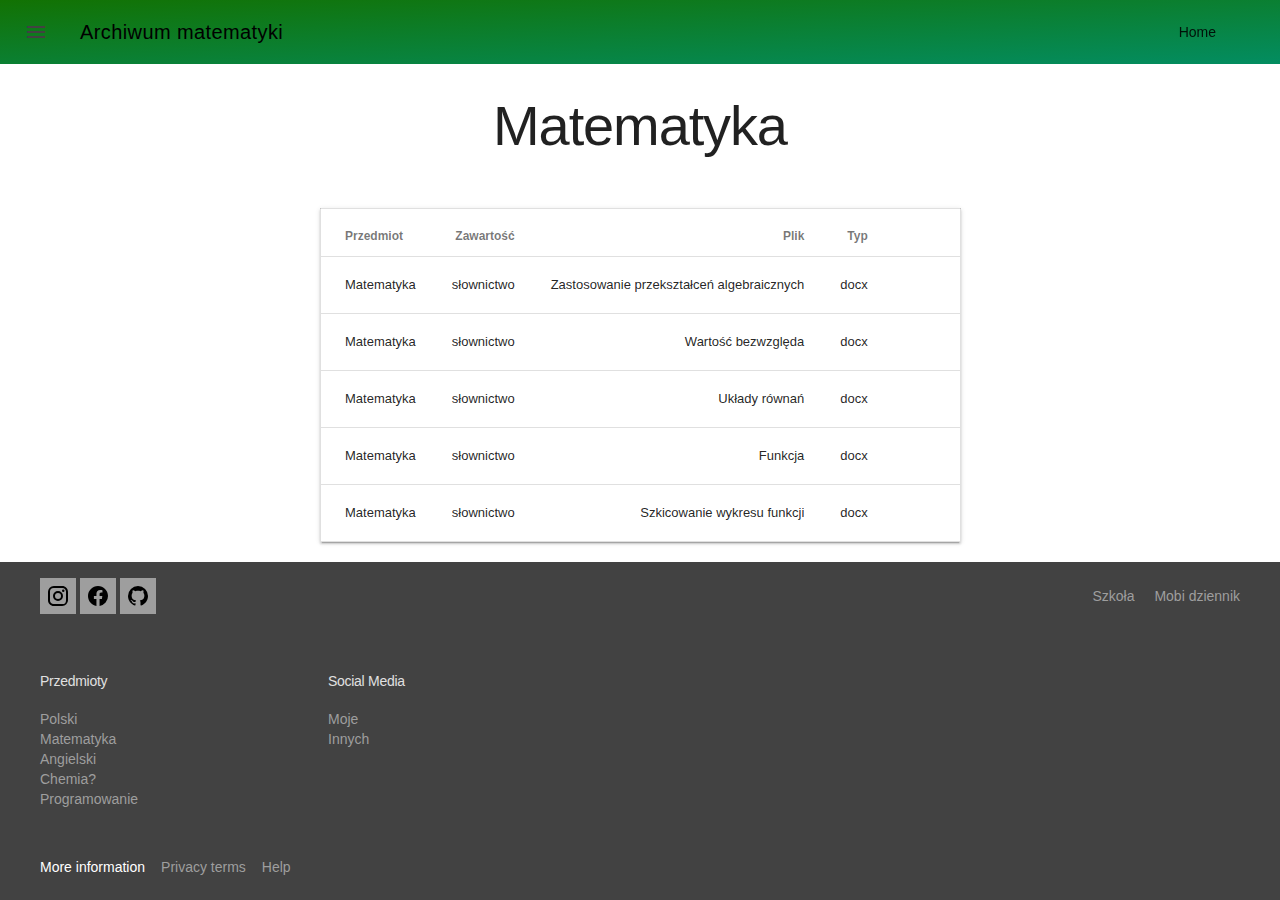
==== commit 66c1f7dd: "Clean up; added programming page" ====
--- a/archiwum matematyka.html
+++ b/archiwum matematyka.html
@@ -26,11 +26,13 @@
       <div class="mdl-layout__drawer">
         <span class="mdl-layout-title">Pick your site:</span>
         <nav class="mdl-navigation">
+          <a class="mdl-navigation__link" href="index.html">Home</a>
           <a class="mdl-navigation__link" href="#" id="layoutDrawerText1" onclick="goPolish()">Polski</a>
           <a class="mdl-navigation__link" href="#" id="layoutDrawerText2" onclick="goMath()">Matematyka</a>
           <a class="mdl-navigation__link" href="#" id="layoutDrawerText3" onclick="alertAvast()">Angielski</a>
-          <a class="mdl-navigation__link" href="#" id="layoutDrawerText4" onclick="alertAvast()">Chemia</a>
-          <a class="mdl-navigation__link" href="#" id="layoutDrawerText5" onclick="alertAvast()">Nie wiem</a> <!-- dodać jakiś alaet na onclick -->
+          <a class="mdl-navigation__link" href="#" id="layoutDrawerText4" onclick="goChemia()">Chemia</a>
+          <a class="mdl-navigation__link is-active" href="programowanie.html">Programming</a>
+          <a class="mdl-navigation__link" href="#" id="layoutDrawerText5" onclick="goCos()">Nie wiem</a>
         </nav>
       </div>
 
@@ -131,12 +133,14 @@
                       <li><a onclick="goMath()" href="#">Matematyka</a></li>
                       <li><a onclick="alertAvast()" href="#" >Angielski</a></li>
                       <li><a onclick="alertClassroom()" href="#" >Chemia?</a></li>
+                      <li><a onclick="goPro()" href="#">Programowanie</a></li>
                   </ul>
               </div>
               <div class="mdl-mega-footer--drop-down-section">
                   <h1 class="mdl-mega-footer--heading">Social Media</h1>
                   <ul class="mdl-mega-footer--link-list">
-                      <li><a href="programy.html">Moje</a></li>
+                      <li><a href="#" id="linkSocialMoje">Moje</a></li>
+                      <div class="mdl-tooltip" for="linkSocialMoje">Nie mam</div>
                       <li><a href="#">Innych</a></li>
                   </ul>
               </div>
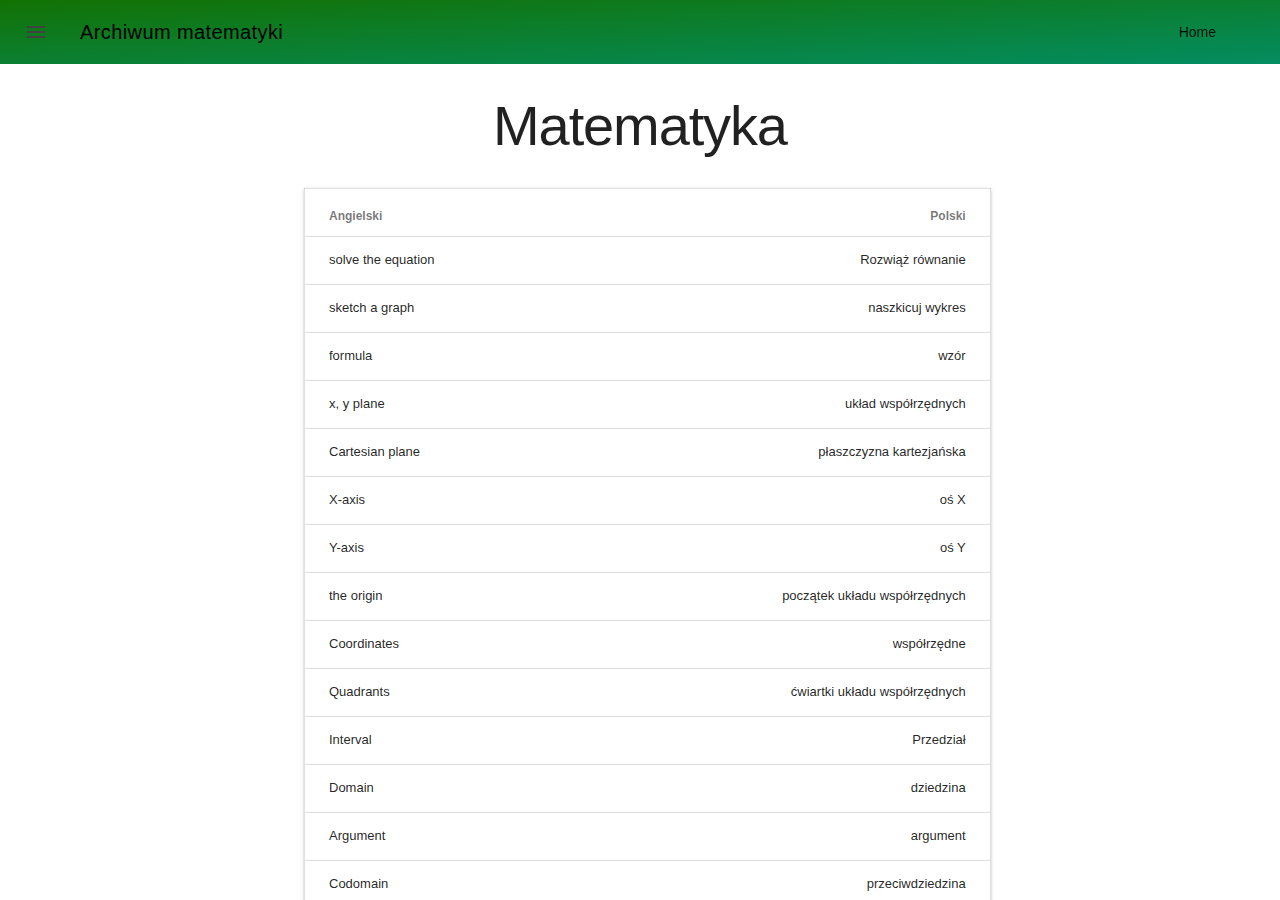
==== commit fded7d2f: "changed sth for homework" ====
--- a/archiwum matematyka.html
+++ b/archiwum matematyka.html
@@ -47,6 +47,160 @@
           </div> -->
           <div class="textPolski">
               <h1 class="">Matematyka</h1>
+        </div>
+        <!--Tabelka ze słówkami-->
+        <div class="tabelaMatmaSlowka">
+          <table class="progressBar mdl-data-table mdl-js-data-table mdl-shadow--2dp contentMargin">
+            <thead>
+              <tr>
+                <th class="mdl-data-table__cell--non-numeric">Angielski</th>
+                <th >Polski</th>
+              </tr>
+            </thead>
+            <!-- End of table head-->
+            <!--Table body-->
+            <tbody>
+              <tr>
+                <td class="mdl-data-table__cell--non-numeric">solve the equation</td>
+                <td>Rozwiąż równanie</td>
+              </tr>
+              <tr>
+                <td class="mdl-data-table__cell--non-numeric">sketch a graph</td>
+                <td>naszkicuj wykres</td>
+              </tr>
+              <tr>
+                <td class="mdl-data-table__cell--non-numeric">formula</td>
+                <td>wzór</td>
+              </tr>
+              <tr>
+                <td class="mdl-data-table__cell--non-numeric">x, y plane</td>
+                <td>układ współrzędnych</td>
+              </tr>
+              <tr>
+                <td class="mdl-data-table__cell--non-numeric">Cartesian plane</td>
+                <td>płaszczyzna kartezjańska</td>
+              </tr>
+              <tr>
+                <td class="mdl-data-table__cell--non-numeric">X-axis</td>
+                <td>oś X</td>
+              </tr>
+              <tr>
+                <td class="mdl-data-table__cell--non-numeric">Y-axis</td>
+                <td>oś Y</td>
+              </tr>
+              <tr>
+                <td class="mdl-data-table__cell--non-numeric">the origin</td>
+                <td>początek układu współrzędnych</td>
+              </tr>
+              <tr>
+                <td class="mdl-data-table__cell--non-numeric">Coordinates</td>
+                <td>współrzędne</td>
+              </tr>
+              <tr>
+                <td class="mdl-data-table__cell--non-numeric">Quadrants</td>
+                <td>ćwiartki układu współrzędnych</td>
+              </tr>
+              <tr>
+                <td class="mdl-data-table__cell--non-numeric">Interval</td>
+                <td>Przedział</td>
+              </tr>
+              <tr>
+                <td class="mdl-data-table__cell--non-numeric">Domain</td>
+                <td>dziedzina</td>
+              </tr>
+              <tr>
+                <td class="mdl-data-table__cell--non-numeric">Argument</td>
+                <td>argument</td>
+              </tr>
+              <tr>
+                <td class="mdl-data-table__cell--non-numeric">Codomain</td>
+                <td>przeciwdziedzina</td>
+              </tr>
+              <tr>
+                <td class="mdl-data-table__cell--non-numeric">set of values</td>
+                <td>zbiór wartości</td>
+              </tr>
+              <tr>
+                <td class="mdl-data-table__cell--non-numeric">table</td>
+                <td>tabela</td>
+              </tr>
+              <tr>
+                <td class="mdl-data-table__cell--non-numeric">graph</td>
+                <td>graf</td>
+              </tr>
+              <tr>
+                <td class="mdl-data-table__cell--non-numeric">Ordered pairs (x,y)</td>
+                <td>Uporządkowane pary (x,y)</td>
+              </tr>
+              <tr>
+                <td class="mdl-data-table__cell--non-numeric">system of equations</td>
+                <td>układ równań</td>
+              </tr>
+              <tr>
+                <td class="mdl-data-table__cell--non-numeric">solution</td>
+                <td>rozwiązanie</td>
+              </tr>
+              <tr>
+                <td class="mdl-data-table__cell--non-numeric">satisfy</td>
+                <td>spełniać</td>
+              </tr>
+              <tr>
+                <td class="mdl-data-table__cell--non-numeric">pair of number satisfy system of equations</td>
+                <td>para liczb spełnia równanie</td>
+              </tr>
+              <tr>
+                <td class="mdl-data-table__cell--non-numeric">Equation is a contradiction</td>
+                <td>równanie jest sprzeczne</td>
+              </tr>
+              <tr>
+                <td class="mdl-data-table__cell--non-numeric">Equation is an identity</td>
+                <td>równanie jest tożsamościowe</td>
+              </tr>
+              <tr>
+                <td class="mdl-data-table__cell--non-numeric">Solve the inequality</td>
+                <td>rozwiąż nierówność</td>
+              </tr>
+              <tr>
+                <td class="mdl-data-table__cell--non-numeric">Number line</td>
+                <td>oś liczbowa</td>
+              </tr>
+              <tr>
+                <td class="mdl-data-table__cell--non-numeric">Interval (open, closed, half-open)</td>
+                <td>przedział liczbowy (obustronnie domknięty, otwarty, mieszany)</td>
+              </tr>
+              <tr>
+                <td class="mdl-data-table__cell--non-numeric">System of equation (inequalities)</td>
+                <td>układ równań (nierówności)</td>
+              </tr>
+              <tr>
+                <td class="mdl-data-table__cell--non-numeric">Positive number</td>
+                <td>wartość(liczba) dodatnia</td>
+              </tr>
+              <tr>
+                <td class="mdl-data-table__cell--non-numeric">Negative number</td>
+                <td>wartość(liczba) ujemna</td>
+              </tr>
+              <tr>
+                <td class="mdl-data-table__cell--non-numeric">Non-negative number</td>
+                <td>wartość(liczba) nieujemna</td>
+              </tr>
+              <tr>
+                <td class="mdl-data-table__cell--non-numeric">Geometric interpretation</td>
+                <td>interpretacja geometryczna</td>
+              </tr>
+              <tr>
+                <td class="mdl-data-table__cell--non-numeric">Distance from zero</td>
+                <td>odległość od zera</td>
+              </tr>
+              <!-- <tr>
+                <td class="mdl-data-table__cell--non-numeric"></td>
+                <td></td>
+              </tr> -->
+            </tbody>
+          </table>
+        </div>
+        <div class="textPolski">
+          <h2>Pliki do pobrania</h2>
         </div>
               <div class="tabelaMatma">
                 <table class="progressBar mdl-data-table mdl-js-data-table mdl-shadow--2dp contentMargin">
--- a/material.min.css
+++ b/material.min.css
@@ -8,10 +8,4 @@
 @charset "UTF-8";html{color:rgba(0,0,0,.87)}::-moz-selection{background:#b3d4fc;text-shadow:none}::selection{background:#b3d4fc;text-shadow:none}hr{display:block;height:1px;border:0;border-top:1px solid #ccc;margin:1em 0;padding:0}audio,canvas,iframe,img,svg,video{vertical-align:middle}fieldset{border:0;margin:0;padding:0}textarea{resize:vertical}.browserupgrade{margin:.2em 0;background:#ccc;color:#000;padding:.2em 0}.hidden{display:none!important}.visuallyhidden{border:0;clip:rect(0 0 0 0);height:1px;margin:-1px;overflow:hidden;padding:0;position:absolute;width:1px}.visuallyhidden.focusable:active,.visuallyhidden.focusable:focus{clip:auto;height:auto;margin:0;overflow:visible;position:static;width:auto}.invisible{visibility:hidden}.clearfix:before,.clearfix:after{content:" ";display:table}.clearfix:after{clear:both}@media print{*,*:before,*:after,*:first-letter{background:transparent!important;color:#000!important;box-shadow:none!important}a,a:visited{text-decoration:underline}a[href]:after{content:" (" attr(href)")"}abbr[title]:after{content:" (" attr(title)")"}a[href^="#"]:after,a[href^="javascript:"]:after{content:""}pre,blockquote{border:1px solid #999;page-break-inside:avoid}thead{display:table-header-group}tr,img{page-break-inside:avoid}img{max-width:100%!important}p,h2,h3{orphans:3;widows:3}h2,h3{page-break-after:avoid}}a,.mdl-accordion,.mdl-button,.mdl-card,.mdl-checkbox,.mdl-dropdown-menu,.mdl-icon-toggle,.mdl-item,.mdl-radio,.mdl-slider,.mdl-switch,.mdl-tabs__tab{-webkit-tap-highlight-color:transparent;-webkit-tap-highlight-color:rgba(255,255,255,0)}html{width:100%;height:100%;-ms-touch-action:manipulation;touch-action:manipulation}body{width:100%;min-height:100%}main{display:block}*[hidden]{display:none!important}html,body{font-family:"Helvetica","Arial",sans-serif;font-size:14px;font-weight:400;line-height:20px}h1,h2,h3,h4,h5,h6,p{padding:0}h1 small,h2 small,h3 small,h4 small,h5 small,h6 small{font-family:"Roboto","Helvetica","Arial",sans-serif;font-weight:400;line-height:1.35;letter-spacing:-.02em;opacity:.54;font-size:.6em}h1{font-size:56px;line-height:1.35;letter-spacing:-.02em;margin:24px 0}h1,h2{font-family:"Roboto","Helvetica","Arial",sans-serif;font-weight:400}h2{font-size:45px;line-height:48px}h2,h3{margin:24px 0}h3{font-size:34px;line-height:40px}h3,h4{font-family:"Roboto","Helvetica","Arial",sans-serif;font-weight:400}h4{font-size:24px;line-height:32px;-moz-osx-font-smoothing:grayscale;margin:24px 0 16px}h5{font-size:20px;font-weight:500;line-height:1;letter-spacing:.02em}h5,h6{font-family:"Roboto","Helvetica","Arial",sans-serif;margin:24px 0 16px}h6{font-size:16px;letter-spacing:.04em}h6,p{font-weight:400;line-height:24px}p{font-size:14px;letter-spacing:0;margin:0 0 16px}a{color:rgb(68,138,255);font-weight:500}blockquote{font-family:"Roboto","Helvetica","Arial",sans-serif;position:relative;font-size:24px;font-weight:300;font-style:italic;line-height:1.35;letter-spacing:.08em}blockquote:before{position:absolute;left:-.5em;content:'“'}blockquote:after{content:'”';margin-left:-.05em}mark{background-color:#f4ff81}dt{font-weight:700}address{font-size:12px;line-height:1;font-style:normal}address,ul,ol{font-weight:400;letter-spacing:0}ul,ol{font-size:14px;line-height:24px}.mdl-typography--display-4,.mdl-typography--display-4-color-contrast{font-family:"Roboto","Helvetica","Arial",sans-serif;font-size:112px;font-weight:300;line-height:1;letter-spacing:-.04em}.mdl-typography--display-4-color-contrast{opacity:.54}.mdl-typography--display-3,.mdl-typography--display-3-color-contrast{font-family:"Roboto","Helvetica","Arial",sans-serif;font-size:56px;font-weight:400;line-height:1.35;letter-spacing:-.02em}.mdl-typography--display-3-color-contrast{opacity:.54}.mdl-typography--display-2,.mdl-typography--display-2-color-contrast{font-family:"Roboto","Helvetica","Arial",sans-serif;font-size:45px;font-weight:400;line-height:48px}.mdl-typography--display-2-color-contrast{opacity:.54}.mdl-typography--display-1,.mdl-typography--display-1-color-contrast{font-family:"Roboto","Helvetica","Arial",sans-serif;font-size:34px;font-weight:400;line-height:40px}.mdl-typography--display-1-color-contrast{opacity:.54}.mdl-typography--headline,.mdl-typography--headline-color-contrast{font-family:"Roboto","Helvetica","Arial",sans-serif;font-size:24px;font-weight:400;line-height:32px;-moz-osx-font-smoothing:grayscale}.mdl-typography--headline-color-contrast{opacity:.87}.mdl-typography--title,.mdl-typography--title-color-contrast{font-family:"Roboto","Helvetica","Arial",sans-serif;font-size:20px;font-weight:500;line-height:1;letter-spacing:.02em}.mdl-typography--title-color-contrast{opacity:.87}.mdl-typography--subhead,.mdl-typography--subhead-color-contrast{font-family:"Roboto","Helvetica","Arial",sans-serif;font-size:16px;font-weight:400;line-height:24px;letter-spacing:.04em}.mdl-typography--subhead-color-contrast{opacity:.87}.mdl-typography--body-2,.mdl-typography--body-2-color-contrast{font-size:14px;font-weight:700;line-height:24px;letter-spacing:0}.mdl-typography--body-2-color-contrast{opacity:.87}.mdl-typography--body-1,.mdl-typography--body-1-color-contrast{font-size:14px;font-weight:400;line-height:24px;letter-spacing:0}.mdl-typography--body-1-color-contrast{opacity:.87}.mdl-typography--body-2-force-preferred-font,.mdl-typography--body-2-force-preferred-font-color-contrast{font-family:"Roboto","Helvetica","Arial",sans-serif;font-size:14px;font-weight:500;line-height:24px;letter-spacing:0}.mdl-typography--body-2-force-preferred-font-color-contrast{opacity:.87}.mdl-typography--body-1-force-preferred-font,.mdl-typography--body-1-force-preferred-font-color-contrast{font-family:"Roboto","Helvetica","Arial",sans-serif;font-size:14px;font-weight:400;line-height:24px;letter-spacing:0}.mdl-typography--body-1-force-preferred-font-color-contrast{opacity:.87}.mdl-typography--caption,.mdl-typography--caption-force-preferred-font{font-size:12px;font-weight:400;line-height:1;letter-spacing:0}.mdl-typography--caption-force-preferred-font{font-family:"Roboto","Helvetica","Arial",sans-serif}.mdl-typography--caption-color-contrast,.mdl-typography--caption-force-preferred-font-color-contrast{font-size:12px;font-weight:400;line-height:1;letter-spacing:0;opacity:.54}.mdl-typography--caption-force-preferred-font-color-contrast,.mdl-typography--menu{font-family:"Roboto","Helvetica","Arial",sans-serif}.mdl-typography--menu{font-size:14px;font-weight:500;line-height:1;letter-spacing:0}.mdl-typography--menu-color-contrast{opacity:.87}.mdl-typography--menu-color-contrast,.mdl-typography--button,.mdl-typography--button-color-contrast{font-family:"Roboto","Helvetica","Arial",sans-serif;font-size:14px;font-weight:500;line-height:1;letter-spacing:0}.mdl-typography--button,.mdl-typography--button-color-contrast{text-transform:uppercase}.mdl-typography--button-color-contrast{opacity:.87}.mdl-typography--text-left{text-align:left}.mdl-typography--text-right{text-align:right}.mdl-typography--text-center{text-align:center}.mdl-typography--text-justify{text-align:justify}.mdl-typography--text-nowrap{white-space:nowrap}.mdl-typography--text-lowercase{text-transform:lowercase}.mdl-typography--text-uppercase{text-transform:uppercase}.mdl-typography--text-capitalize{text-transform:capitalize}.mdl-typography--font-thin{font-weight:200!important}.mdl-typography--font-light{font-weight:300!important}.mdl-typography--font-regular{font-weight:400!important}.mdl-typography--font-medium{font-weight:500!important}.mdl-typography--font-bold{font-weight:700!important}.mdl-typography--font-black{font-weight:900!important}.material-icons{font-family:'Material Icons';font-weight:400;font-style:normal;font-size:24px;line-height:1;letter-spacing:normal;text-transform:none;display:inline-block;word-wrap:normal;-moz-font-feature-settings:'liga';font-feature-settings:'liga';-webkit-font-feature-settings:'liga';-webkit-font-smoothing:antialiased}.mdl-color-text--red{color:#f44336 !important}.mdl-color--red{background-color:#f44336 !important}.mdl-color-text--red-50{color:#ffebee !important}.mdl-color--red-50{background-color:#ffebee !important}.mdl-color-text--red-100{color:#ffcdd2 !important}.mdl-color--red-100{background-color:#ffcdd2 !important}.mdl-color-text--red-200{color:#ef9a9a !important}.mdl-color--red-200{background-color:#ef9a9a !important}.mdl-color-text--red-300{color:#e57373 !important}.mdl-color--red-300{background-color:#e57373 !important}.mdl-color-text--red-400{color:#ef5350 !important}.mdl-color--red-400{background-color:#ef5350 !important}.mdl-color-text--red-500{color:#f44336 !important}.mdl-color--red-500{background-color:#f44336 !important}.mdl-color-text--red-600{color:#e53935 !important}.mdl-color--red-600{background-color:#e53935 !important}.mdl-color-text--red-700{color:#d32f2f !important}.mdl-color--red-700{background-color:#d32f2f !important}.mdl-color-text--red-800{color:#c62828 !important}.mdl-color--red-800{background-color:#c62828 !important}.mdl-color-text--red-900{color:#b71c1c !important}.mdl-color--red-900{background-color:#b71c1c !important}.mdl-color-text--red-A100{color:#ff8a80 !important}.mdl-color--red-A100{background-color:#ff8a80 !important}.mdl-color-text--red-A200{color:#ff5252 !important}.mdl-color--red-A200{background-color:#ff5252 !important}.mdl-color-text--red-A400{color:#ff1744 !important}.mdl-color--red-A400{background-color:#ff1744 !important}.mdl-color-text--red-A700{color:#d50000 !important}.mdl-color--red-A700{background-color:#d50000 !important}.mdl-color-text--pink{color:#e91e63 !important}.mdl-color--pink{background-color:#e91e63 !important}.mdl-color-text--pink-50{color:#fce4ec !important}.mdl-color--pink-50{background-color:#fce4ec !important}.mdl-color-text--pink-100{color:#f8bbd0 !important}.mdl-color--pink-100{background-color:#f8bbd0 !important}.mdl-color-text--pink-200{color:#f48fb1 !important}.mdl-color--pink-200{background-color:#f48fb1 !important}.mdl-color-text--pink-300{color:#f06292 !important}.mdl-color--pink-300{background-color:#f06292 !important}.mdl-color-text--pink-400{color:#ec407a !important}.mdl-color--pink-400{background-color:#ec407a !important}.mdl-color-text--pink-500{color:#e91e63 !important}.mdl-color--pink-500{background-color:#e91e63 !important}.mdl-color-text--pink-600{color:#d81b60 !important}.mdl-color--pink-600{background-color:#d81b60 !important}.mdl-color-text--pink-700{color:#c2185b !important}.mdl-color--pink-700{background-color:#c2185b !important}.mdl-color-text--pink-800{color:#ad1457 !important}.mdl-color--pink-800{background-color:#ad1457 !important}.mdl-color-text--pink-900{color:#880e4f !important}.mdl-color--pink-900{background-color:#880e4f !important}.mdl-color-text--pink-A100{color:#ff80ab !important}.mdl-color--pink-A100{background-color:#ff80ab !important}.mdl-color-text--pink-A200{color:#ff4081 !important}.mdl-color--pink-A200{background-color:#ff4081 !important}.mdl-color-text--pink-A400{color:#f50057 !important}.mdl-color--pink-A400{background-color:#f50057 !important}.mdl-color-text--pink-A700{color:#c51162 !important}.mdl-color--pink-A700{background-color:#c51162 !important}.mdl-color-text--purple{color:#9c27b0 !important}.mdl-color--purple{background-color:#9c27b0 !important}.mdl-color-text--purple-50{color:#f3e5f5 !important}.mdl-color--purple-50{background-color:#f3e5f5 !important}.mdl-color-text--purple-100{color:#e1bee7 !important}.mdl-color--purple-100{background-color:#e1bee7 !important}.mdl-color-text--purple-200{color:#ce93d8 !important}.mdl-color--purple-200{background-color:#ce93d8 !important}.mdl-color-text--purple-300{color:#ba68c8 !important}.mdl-color--purple-300{background-color:#ba68c8 !important}.mdl-color-text--purple-400{color:#ab47bc !important}.mdl-color--purple-400{background-color:#ab47bc !important}.mdl-color-text--purple-500{color:#9c27b0 !important}.mdl-color--purple-500{background-color:#9c27b0 !important}.mdl-color-text--purple-600{color:#8e24aa !important}.mdl-color--purple-600{background-color:#8e24aa !important}.mdl-color-text--purple-700{color:#7b1fa2 !important}.mdl-color--purple-700{background-color:#7b1fa2 !important}.mdl-color-text--purple-800{color:#6a1b9a !important}.mdl-color--purple-800{background-color:#6a1b9a !important}.mdl-color-text--purple-900{color:#4a148c !important}.mdl-color--purple-900{background-color:#4a148c !important}.mdl-color-text--purple-A100{color:#ea80fc !important}.mdl-color--purple-A100{background-color:#ea80fc !important}.mdl-color-text--purple-A200{color:#e040fb !important}.mdl-color--purple-A200{background-color:#e040fb !important}.mdl-color-text--purple-A400{color:#d500f9 !important}.mdl-color--purple-A400{background-color:#d500f9 !important}.mdl-color-text--purple-A700{color:#a0f !important}.mdl-color--purple-A700{background-color:#a0f !important}.mdl-color-text--deep-purple{color:#673ab7 !important}.mdl-color--deep-purple{background-color:#673ab7 !important}.mdl-color-text--deep-purple-50{color:#ede7f6 !important}.mdl-color--deep-purple-50{background-color:#ede7f6 !important}.mdl-color-text--deep-purple-100{color:#d1c4e9 !important}.mdl-color--deep-purple-100{background-color:#d1c4e9 !important}.mdl-color-text--deep-purple-200{color:#b39ddb !important}.mdl-color--deep-purple-200{background-color:#b39ddb !important}.mdl-color-text--deep-purple-300{color:#9575cd !important}.mdl-color--deep-purple-300{background-color:#9575cd !important}.mdl-color-text--deep-purple-400{color:#7e57c2 !important}.mdl-color--deep-purple-400{background-color:#7e57c2 !important}.mdl-color-text--deep-purple-500{color:#673ab7 !important}.mdl-color--deep-purple-500{background-color:#673ab7 !important}.mdl-color-text--deep-purple-600{color:#5e35b1 !important}.mdl-color--deep-purple-600{background-color:#5e35b1 !important}.mdl-color-text--deep-purple-700{color:#512da8 !important}.mdl-color--deep-purple-700{background-color:#512da8 !important}.mdl-color-text--deep-purple-800{color:#4527a0 !important}.mdl-color--deep-purple-800{background-color:#4527a0 !important}.mdl-color-text--deep-purple-900{color:#311b92 !important}.mdl-color--deep-purple-900{background-color:#311b92 !important}.mdl-color-text--deep-purple-A100{color:#b388ff !important}.mdl-color--deep-purple-A100{background-color:#b388ff !important}.mdl-color-text--deep-purple-A200{color:#7c4dff !important}.mdl-color--deep-purple-A200{background-color:#7c4dff !important}.mdl-color-text--deep-purple-A400{color:#651fff !important}.mdl-color--deep-purple-A400{background-color:#651fff !important}.mdl-color-text--deep-purple-A700{color:#6200ea !important}.mdl-color--deep-purple-A700{background-color:#6200ea !important}.mdl-color-text--indigo{color:#3f51b5 !important}.mdl-color--indigo{background-color:#3f51b5 !important}.mdl-color-text--indigo-50{color:#e8eaf6 !important}.mdl-color--indigo-50{background-color:#e8eaf6 !important}.mdl-color-text--indigo-100{color:#c5cae9 !important}.mdl-color--indigo-100{background-color:#c5cae9 !important}.mdl-color-text--indigo-200{color:#9fa8da !important}.mdl-color--indigo-200{background-color:#9fa8da !important}.mdl-color-text--indigo-300{color:#7986cb !important}.mdl-color--indigo-300{background-color:#7986cb !important}.mdl-color-text--indigo-400{color:#5c6bc0 !important}.mdl-color--indigo-400{background-color:#5c6bc0 !important}.mdl-color-text--indigo-500{color:#3f51b5 !important}.mdl-color--indigo-500{background-color:#3f51b5 !important}.mdl-color-text--indigo-600{color:#3949ab !important}.mdl-color--indigo-600{background-color:#3949ab !important}.mdl-color-text--indigo-700{color:#303f9f !important}.mdl-color--indigo-700{background-color:#303f9f !important}.mdl-color-text--indigo-800{color:#283593 !important}.mdl-color--indigo-800{background-color:#283593 !important}.mdl-color-text--indigo-900{color:#1a237e !important}.mdl-color--indigo-900{background-color:#1a237e !important}.mdl-color-text--indigo-A100{color:#8c9eff !important}.mdl-color--indigo-A100{background-color:#8c9eff !important}.mdl-color-text--indigo-A200{color:#536dfe !important}.mdl-color--indigo-A200{background-color:#536dfe !important}.mdl-color-text--indigo-A400{color:#3d5afe !important}.mdl-color--indigo-A400{background-color:#3d5afe !important}.mdl-color-text--indigo-A700{color:#304ffe !important}.mdl-color--indigo-A700{background-color:#304ffe !important}.mdl-color-text--blue{color:#2196f3 !important}.mdl-color--blue{background-color:#2196f3 !important}.mdl-color-text--blue-50{color:#e3f2fd !important}.mdl-color--blue-50{background-color:#e3f2fd !important}.mdl-color-text--blue-100{color:#bbdefb !important}.mdl-color--blue-100{background-color:#bbdefb !important}.mdl-color-text--blue-200{color:#90caf9 !important}.mdl-color--blue-200{background-color:#90caf9 !important}.mdl-color-text--blue-300{color:#64b5f6 !important}.mdl-color--blue-300{background-color:#64b5f6 !important}.mdl-color-text--blue-400{color:#42a5f5 !important}.mdl-color--blue-400{background-color:#42a5f5 !important}.mdl-color-text--blue-500{color:#2196f3 !important}.mdl-color--blue-500{background-color:#2196f3 !important}.mdl-color-text--blue-600{color:#1e88e5 !important}.mdl-color--blue-600{background-color:#1e88e5 !important}.mdl-color-text--blue-700{color:#1976d2 !important}.mdl-color--blue-700{background-color:#1976d2 !important}.mdl-color-text--blue-800{color:#1565c0 !important}.mdl-color--blue-800{background-color:#1565c0 !important}.mdl-color-text--blue-900{color:#0d47a1 !important}.mdl-color--blue-900{background-color:#0d47a1 !important}.mdl-color-text--blue-A100{color:#82b1ff !important}.mdl-color--blue-A100{background-color:#82b1ff !important}.mdl-color-text--blue-A200{color:#448aff !important}.mdl-color--blue-A200{background-color:#448aff !important}.mdl-color-text--blue-A400{color:#2979ff !important}.mdl-color--blue-A400{background-color:#2979ff !important}.mdl-color-text--blue-A700{color:#2962ff !important}.mdl-color--blue-A700{background-color:#2962ff !important}.mdl-color-text--light-blue{color:#03a9f4 !important}.mdl-color--light-blue{background-color:#03a9f4 !important}.mdl-color-text--light-blue-50{color:#e1f5fe !important}.mdl-color--light-blue-50{background-color:#e1f5fe !important}.mdl-color-text--light-blue-100{color:#b3e5fc !important}.mdl-color--light-blue-100{background-color:#b3e5fc !important}.mdl-color-text--light-blue-200{color:#81d4fa !important}.mdl-color--light-blue-200{background-color:#81d4fa !important}.mdl-color-text--light-blue-300{color:#4fc3f7 !important}.mdl-color--light-blue-300{background-color:#4fc3f7 !important}.mdl-color-text--light-blue-400{color:#29b6f6 !important}.mdl-color--light-blue-400{background-color:#29b6f6 !important}.mdl-color-text--light-blue-500{color:#03a9f4 !important}.mdl-color--light-blue-500{background-color:#03a9f4 !important}.mdl-color-text--light-blue-600{color:#039be5 !important}.mdl-color--light-blue-600{background-color:#039be5 !important}.mdl-color-text--light-blue-700{color:#0288d1 !important}.mdl-color--light-blue-700{background-color:#0288d1 !important}.mdl-color-text--light-blue-800{color:#0277bd !important}.mdl-color--light-blue-800{background-color:#0277bd !important}.mdl-color-text--light-blue-900{color:#01579b !important}.mdl-color--light-blue-900{background-color:#01579b !important}.mdl-color-text--light-blue-A100{color:#80d8ff !important}.mdl-color--light-blue-A100{background-color:#80d8ff !important}.mdl-color-text--light-blue-A200{color:#40c4ff !important}.mdl-color--light-blue-A200{background-color:#40c4ff !important}.mdl-color-text--light-blue-A400{color:#00b0ff !important}.mdl-color--light-blue-A400{background-color:#00b0ff !important}.mdl-color-text--light-blue-A700{color:#0091ea !important}.mdl-color--light-blue-A700{background-color:#0091ea !important}.mdl-color-text--cyan{color:#00bcd4 !important}.mdl-color--cyan{background-color:#00bcd4 !important}.mdl-color-text--cyan-50{color:#e0f7fa !important}.mdl-color--cyan-50{background-color:#e0f7fa !important}.mdl-color-text--cyan-100{color:#b2ebf2 !important}.mdl-color--cyan-100{background-color:#b2ebf2 !important}.mdl-color-text--cyan-200{color:#80deea !important}.mdl-color--cyan-200{background-color:#80deea !important}.mdl-color-text--cyan-300{color:#4dd0e1 !important}.mdl-color--cyan-300{background-color:#4dd0e1 !important}.mdl-color-text--cyan-400{color:#26c6da !important}.mdl-color--cyan-400{background-color:#26c6da !important}.mdl-color-text--cyan-500{color:#00bcd4 !important}.mdl-color--cyan-500{background-color:#00bcd4 !important}.mdl-color-text--cyan-600{color:#00acc1 !important}.mdl-color--cyan-600{background-color:#00acc1 !important}.mdl-color-text--cyan-700{color:#0097a7 !important}.mdl-color--cyan-700{background-color:#0097a7 !important}.mdl-color-text--cyan-800{color:#00838f !important}.mdl-color--cyan-800{background-color:#00838f !important}.mdl-color-text--cyan-900{color:#006064 !important}.mdl-color--cyan-900{background-color:#006064 !important}.mdl-color-text--cyan-A100{color:#84ffff !important}.mdl-color--cyan-A100{background-color:#84ffff !important}.mdl-color-text--cyan-A200{color:#18ffff !important}.mdl-color--cyan-A200{background-color:#18ffff !important}.mdl-color-text--cyan-A400{color:#00e5ff !important}.mdl-color--cyan-A400{background-color:#00e5ff !important}.mdl-color-text--cyan-A700{color:#00b8d4 !important}.mdl-color--cyan-A700{background-color:#00b8d4 !important}.mdl-color-text--teal{color:#009688 !important}.mdl-color--teal{background-color:#009688 !important}.mdl-color-text--teal-50{color:#e0f2f1 !important}.mdl-color--teal-50{background-color:#e0f2f1 !important}.mdl-color-text--teal-100{color:#b2dfdb !important}.mdl-color--teal-100{background-color:#b2dfdb !important}.mdl-color-text--teal-200{color:#80cbc4 !important}.mdl-color--teal-200{background-color:#80cbc4 !important}.mdl-color-text--teal-300{color:#4db6ac !important}.mdl-color--teal-300{background-color:#4db6ac !important}.mdl-color-text--teal-400{color:#26a69a !important}.mdl-color--teal-400{background-color:#26a69a !important}.mdl-color-text--teal-500{color:#009688 !important}.mdl-color--teal-500{background-color:#009688 !important}.mdl-color-text--teal-600{color:#00897b !important}.mdl-color--teal-600{background-color:#00897b !important}.mdl-color-text--teal-700{color:#00796b !important}.mdl-color--teal-700{background-color:#00796b !important}.mdl-color-text--teal-800{color:#00695c !important}.mdl-color--teal-800{background-color:#00695c !important}.mdl-color-text--teal-900{color:#004d40 !important}.mdl-color--teal-900{background-color:#004d40 !important}.mdl-color-text--teal-A100{color:#a7ffeb !important}.mdl-color--teal-A100{background-color:#a7ffeb !important}.mdl-color-text--teal-A200{color:#64ffda !important}.mdl-color--teal-A200{background-color:#64ffda !important}.mdl-color-text--teal-A400{color:#1de9b6 !important}.mdl-color--teal-A400{background-color:#1de9b6 !important}.mdl-color-text--teal-A700{color:#00bfa5 !important}.mdl-color--teal-A700{background-color:#00bfa5 !important}.mdl-color-text--green{color:#4caf50 !important}.mdl-color--green{background-color:#4caf50 !important}.mdl-color-text--green-50{color:#e8f5e9 !important}.mdl-color--green-50{background-color:#e8f5e9 !important}.mdl-color-text--green-100{color:#c8e6c9 !important}.mdl-color--green-100{background-color:#c8e6c9 !important}.mdl-color-text--green-200{color:#a5d6a7 !important}.mdl-color--green-200{background-color:#a5d6a7 !important}.mdl-color-text--green-300{color:#81c784 !important}.mdl-color--green-300{background-color:#81c784 !important}.mdl-color-text--green-400{color:#66bb6a !important}.mdl-color--green-400{background-color:#66bb6a !important}.mdl-color-text--green-500{color:#4caf50 !important}.mdl-color--green-500{background-color:#4caf50 !important}.mdl-color-text--green-600{color:#43a047 !important}.mdl-color--green-600{background-color:#43a047 !important}.mdl-color-text--green-700{color:#388e3c !important}.mdl-color--green-700{background-color:#388e3c !important}.mdl-color-text--green-800{color:#2e7d32 !important}.mdl-color--green-800{background-color:#2e7d32 !important}.mdl-color-text--green-900{color:#1b5e20 !important}.mdl-color--green-900{background-color:#1b5e20 !important}.mdl-color-text--green-A100{color:#b9f6ca !important}.mdl-color--green-A100{background-color:#b9f6ca !important}.mdl-color-text--green-A200{color:#69f0ae !important}.mdl-color--green-A200{background-color:#69f0ae !important}.mdl-color-text--green-A400{color:#00e676 !important}.mdl-color--green-A400{background-color:#00e676 !important}.mdl-color-text--green-A700{color:#00c853 !important}.mdl-color--green-A700{background-color:#00c853 !important}.mdl-color-text--light-green{color:#8bc34a !important}.mdl-color--light-green{background-color:#8bc34a !important}.mdl-color-text--light-green-50{color:#f1f8e9 !important}.mdl-color--light-green-50{background-color:#f1f8e9 !important}.mdl-color-text--light-green-100{color:#dcedc8 !important}.mdl-color--light-green-100{background-color:#dcedc8 !important}.mdl-color-text--light-green-200{color:#c5e1a5 !important}.mdl-color--light-green-200{background-color:#c5e1a5 !important}.mdl-color-text--light-green-300{color:#aed581 !important}.mdl-color--light-green-300{background-color:#aed581 !important}.mdl-color-text--light-green-400{color:#9ccc65 !important}.mdl-color--light-green-400{background-color:#9ccc65 !important}.mdl-color-text--light-green-500{color:#8bc34a !important}.mdl-color--light-green-500{background-color:#8bc34a !important}.mdl-color-text--light-green-600{color:#7cb342 !important}.mdl-color--light-green-600{background-color:#7cb342 !important}.mdl-color-text--light-green-700{color:#689f38 !important}.mdl-color--light-green-700{background-color:#689f38 !important}.mdl-color-text--light-green-800{color:#558b2f !important}.mdl-color--light-green-800{background-color:#558b2f !important}.mdl-color-text--light-green-900{color:#33691e !important}.mdl-color--light-green-900{background-color:#33691e !important}.mdl-color-text--light-green-A100{color:#ccff90 !important}.mdl-color--light-green-A100{background-color:#ccff90 !important}.mdl-color-text--light-green-A200{color:#b2ff59 !important}.mdl-color--light-green-A200{background-color:#b2ff59 !important}.mdl-color-text--light-green-A400{color:#76ff03 !important}.mdl-color--light-green-A400{background-color:#76ff03 !important}.mdl-color-text--light-green-A700{color:#64dd17 !important}.mdl-color--light-green-A700{background-color:#64dd17 !important}.mdl-color-text--lime{color:#cddc39 !important}.mdl-color--lime{background-color:#cddc39 !important}.mdl-color-text--lime-50{color:#f9fbe7 !important}.mdl-color--lime-50{background-color:#f9fbe7 !important}.mdl-color-text--lime-100{color:#f0f4c3 !important}.mdl-color--lime-100{background-color:#f0f4c3 !important}.mdl-color-text--lime-200{color:#e6ee9c !important}.mdl-color--lime-200{background-color:#e6ee9c !important}.mdl-color-text--lime-300{color:#dce775 !important}.mdl-color--lime-300{background-color:#dce775 !important}.mdl-color-text--lime-400{color:#d4e157 !important}.mdl-color--lime-400{background-color:#d4e157 !important}.mdl-color-text--lime-500{color:#cddc39 !important}.mdl-color--lime-500{background-color:#cddc39 !important}.mdl-color-text--lime-600{color:#c0ca33 !important}.mdl-color--lime-600{background-color:#c0ca33 !important}.mdl-color-text--lime-700{color:#afb42b !important}.mdl-color--lime-700{background-color:#afb42b !important}.mdl-color-text--lime-800{color:#9e9d24 !important}.mdl-color--lime-800{background-color:#9e9d24 !important}.mdl-color-text--lime-900{color:#827717 !important}.mdl-color--lime-900{background-color:#827717 !important}.mdl-color-text--lime-A100{color:#f4ff81 !important}.mdl-color--lime-A100{background-color:#f4ff81 !important}.mdl-color-text--lime-A200{color:#eeff41 !important}.mdl-color--lime-A200{background-color:#eeff41 !important}.mdl-color-text--lime-A400{color:#c6ff00 !important}.mdl-color--lime-A400{background-color:#c6ff00 !important}.mdl-color-text--lime-A700{color:#aeea00 !important}.mdl-color--lime-A700{background-color:#aeea00 !important}.mdl-color-text--yellow{color:#ffeb3b !important}.mdl-color--yellow{background-color:#ffeb3b !important}.mdl-color-text--yellow-50{color:#fffde7 !important}.mdl-color--yellow-50{background-color:#fffde7 !important}.mdl-color-text--yellow-100{color:#fff9c4 !important}.mdl-color--yellow-100{background-color:#fff9c4 !important}.mdl-color-text--yellow-200{color:#fff59d !important}.mdl-color--yellow-200{background-color:#fff59d !important}.mdl-color-text--yellow-300{color:#fff176 !important}.mdl-color--yellow-300{background-color:#fff176 !important}.mdl-color-text--yellow-400{color:#ffee58 !important}.mdl-color--yellow-400{background-color:#ffee58 !important}.mdl-color-text--yellow-500{color:#ffeb3b !important}.mdl-color--yellow-500{background-color:#ffeb3b !important}.mdl-color-text--yellow-600{color:#fdd835 !important}.mdl-color--yellow-600{background-color:#fdd835 !important}.mdl-color-text--yellow-700{color:#fbc02d !important}.mdl-color--yellow-700{background-color:#fbc02d !important}.mdl-color-text--yellow-800{color:#f9a825 !important}.mdl-color--yellow-800{background-color:#f9a825 !important}.mdl-color-text--yellow-900{color:#f57f17 !important}.mdl-color--yellow-900{background-color:#f57f17 !important}.mdl-color-text--yellow-A100{color:#ffff8d !important}.mdl-color--yellow-A100{background-color:#ffff8d !important}.mdl-color-text--yellow-A200{color:#ff0 !important}.mdl-color--yellow-A200{background-color:#ff0 !important}.mdl-color-text--yellow-A400{color:#ffea00 !important}.mdl-color--yellow-A400{background-color:#ffea00 !important}.mdl-color-text--yellow-A700{color:#ffd600 !important}.mdl-color--yellow-A700{background-color:#ffd600 !important}.mdl-color-text--amber{color:#ffc107 !important}.mdl-color--amber{background-color:#ffc107 !important}.mdl-color-text--amber-50{color:#fff8e1 !important}.mdl-color--amber-50{background-color:#fff8e1 !important}.mdl-color-text--amber-100{color:#ffecb3 !important}.mdl-color--amber-100{background-color:#ffecb3 !important}.mdl-color-text--amber-200{color:#ffe082 !important}.mdl-color--amber-200{background-color:#ffe082 !important}.mdl-color-text--amber-300{color:#ffd54f !important}.mdl-color--amber-300{background-color:#ffd54f !important}.mdl-color-text--amber-400{color:#ffca28 !important}.mdl-color--amber-400{background-color:#ffca28 !important}.mdl-color-text--amber-500{color:#ffc107 !important}.mdl-color--amber-500{background-color:#ffc107 !important}.mdl-color-text--amber-600{color:#ffb300 !important}.mdl-color--amber-600{background-color:#ffb300 !important}.mdl-color-text--amber-700{color:#ffa000 !important}.mdl-color--amber-700{background-color:#ffa000 !important}.mdl-color-text--amber-800{color:#ff8f00 !important}.mdl-color--amber-800{background-color:#ff8f00 !important}.mdl-color-text--amber-900{color:#ff6f00 !important}.mdl-color--amber-900{background-color:#ff6f00 !important}.mdl-color-text--amber-A100{color:#ffe57f !important}.mdl-color--amber-A100{background-color:#ffe57f !important}.mdl-color-text--amber-A200{color:#ffd740 !important}.mdl-color--amber-A200{background-color:#ffd740 !important}.mdl-color-text--amber-A400{color:#ffc400 !important}.mdl-color--amber-A400{background-color:#ffc400 !important}.mdl-color-text--amber-A700{color:#ffab00 !important}.mdl-color--amber-A700{background-color:#ffab00 !important}.mdl-color-text--orange{color:#ff9800 !important}.mdl-color--orange{background-color:#ff9800 !important}.mdl-color-text--orange-50{color:#fff3e0 !important}.mdl-color--orange-50{background-color:#fff3e0 !important}.mdl-color-text--orange-100{color:#ffe0b2 !important}.mdl-color--orange-100{background-color:#ffe0b2 !important}.mdl-color-text--orange-200{color:#ffcc80 !important}.mdl-color--orange-200{background-color:#ffcc80 !important}.mdl-color-text--orange-300{color:#ffb74d !important}.mdl-color--orange-300{background-color:#ffb74d !important}.mdl-color-text--orange-400{color:#ffa726 !important}.mdl-color--orange-400{background-color:#ffa726 !important}.mdl-color-text--orange-500{color:#ff9800 !important}.mdl-color--orange-500{background-color:#ff9800 !important}.mdl-color-text--orange-600{color:#fb8c00 !important}.mdl-color--orange-600{background-color:#fb8c00 !important}.mdl-color-text--orange-700{color:#f57c00 !important}.mdl-color--orange-700{background-color:#f57c00 !important}.mdl-color-text--orange-800{color:#ef6c00 !important}.mdl-color--orange-800{background-color:#ef6c00 !important}.mdl-color-text--orange-900{color:#e65100 !important}.mdl-color--orange-900{background-color:#e65100 !important}.mdl-color-text--orange-A100{color:#ffd180 !important}.mdl-color--orange-A100{background-color:#ffd180 !important}.mdl-color-text--orange-A200{color:#ffab40 !important}.mdl-color--orange-A200{background-color:#ffab40 !important}.mdl-color-text--orange-A400{color:#ff9100 !important}.mdl-color--orange-A400{background-color:#ff9100 !important}.mdl-color-text--orange-A700{color:#ff6d00 !important}.mdl-color--orange-A700{background-color:#ff6d00 !important}.mdl-color-text--deep-orange{color:#ff5722 !important}.mdl-color--deep-orange{background-color:#ff5722 !important}.mdl-color-text--deep-orange-50{color:#fbe9e7 !important}.mdl-color--deep-orange-50{background-color:#fbe9e7 !important}.mdl-color-text--deep-orange-100{color:#ffccbc !important}.mdl-color--deep-orange-100{background-color:#ffccbc !important}.mdl-color-text--deep-orange-200{color:#ffab91 !important}.mdl-color--deep-orange-200{background-color:#ffab91 !important}.mdl-color-text--deep-orange-300{color:#ff8a65 !important}.mdl-color--deep-orange-300{background-color:#ff8a65 !important}.mdl-color-text--deep-orange-400{color:#ff7043 !important}.mdl-color--deep-orange-400{background-color:#ff7043 !important}.mdl-color-text--deep-orange-500{color:#ff5722 !important}.mdl-color--deep-orange-500{background-color:#ff5722 !important}.mdl-color-text--deep-orange-600{color:#f4511e !important}.mdl-color--deep-orange-600{background-color:#f4511e !important}.mdl-color-text--deep-orange-700{color:#e64a19 !important}.mdl-color--deep-orange-700{background-color:#e64a19 !important}.mdl-color-text--deep-orange-800{color:#d84315 !important}.mdl-color--deep-orange-800{background-color:#d84315 !important}.mdl-color-text--deep-orange-900{color:#bf360c !important}.mdl-color--deep-orange-900{background-color:#bf360c !important}.mdl-color-text--deep-orange-A100{color:#ff9e80 !important}.mdl-color--deep-orange-A100{background-color:#ff9e80 !important}.mdl-color-text--deep-orange-A200{color:#ff6e40 !important}.mdl-color--deep-orange-A200{background-color:#ff6e40 !important}.mdl-color-text--deep-orange-A400{color:#ff3d00 !important}.mdl-color--deep-orange-A400{background-color:#ff3d00 !important}.mdl-color-text--deep-orange-A700{color:#dd2c00 !important}.mdl-color--deep-orange-A700{background-color:#dd2c00 !important}.mdl-color-text--brown{color:#795548 !important}.mdl-color--brown{background-color:#795548 !important}.mdl-color-text--brown-50{color:#efebe9 !important}.mdl-color--brown-50{background-color:#efebe9 !important}.mdl-color-text--brown-100{color:#d7ccc8 !important}.mdl-color--brown-100{background-color:#d7ccc8 !important}.mdl-color-text--brown-200{color:#bcaaa4 !important}.mdl-color--brown-200{background-color:#bcaaa4 !important}.mdl-color-text--brown-300{color:#a1887f !important}.mdl-color--brown-300{background-color:#a1887f !important}.mdl-color-text--brown-400{color:#8d6e63 !important}.mdl-color--brown-400{background-color:#8d6e63 !important}.mdl-color-text--brown-500{color:#795548 !important}.mdl-color--brown-500{background-color:#795548 !important}.mdl-color-text--brown-600{color:#6d4c41 !important}.mdl-color--brown-600{background-color:#6d4c41 !important}.mdl-color-text--brown-700{color:#5d4037 !important}.mdl-color--brown-700{background-color:#5d4037 !important}.mdl-color-text--brown-800{color:#4e342e !important}.mdl-color--brown-800{background-color:#4e342e !important}.mdl-color-text--brown-900{color:#3e2723 !important}.mdl-color--brown-900{background-color:#3e2723 !important}.mdl-color-text--grey{color:#9e9e9e !important}.mdl-color--grey{background-color:#9e9e9e !important}.mdl-color-text--grey-50{color:#fafafa !important}.mdl-color--grey-50{background-color:#fafafa !important}.mdl-color-text--grey-100{color:#f5f5f5 !important}.mdl-color--grey-100{background-color:#f5f5f5 !important}.mdl-color-text--grey-200{color:#eee !important}.mdl-color--grey-200{background-color:#eee !important}.mdl-color-text--grey-300{color:#e0e0e0 !important}.mdl-color--grey-300{background-color:#e0e0e0 !important}.mdl-color-text--grey-400{color:#bdbdbd !important}.mdl-color--grey-400{background-color:#bdbdbd !important}.mdl-color-text--grey-500{color:#9e9e9e !important}.mdl-color--grey-500{background-color:#9e9e9e !important}.mdl-color-text--grey-600{color:#757575 !important}.mdl-color--grey-600{background-color:#757575 !important}.mdl-color-text--grey-700{color:#616161 !important}.mdl-color--grey-700{background-color:#616161 !important}.mdl-color-text--grey-800{color:#424242 !important}.mdl-color--grey-800{background-color:#424242 !important}.mdl-color-text--grey-900{color:#212121 !important}.mdl-color--grey-900{background-color:#212121 !important}.mdl-color-text--blue-grey{color:#607d8b !important}.mdl-color--blue-grey{background-color:#607d8b !important}.mdl-color-text--blue-grey-50{color:#eceff1 !important}.mdl-color--blue-grey-50{background-color:#eceff1 !important}.mdl-color-text--blue-grey-100{color:#cfd8dc !important}.mdl-color--blue-grey-100{background-color:#cfd8dc !important}.mdl-color-text--blue-grey-200{color:#b0bec5 !important}.mdl-color--blue-grey-200{background-color:#b0bec5 !important}.mdl-color-text--blue-grey-300{color:#90a4ae !important}.mdl-color--blue-grey-300{background-color:#90a4ae !important}.mdl-color-text--blue-grey-400{color:#78909c !important}.mdl-color--blue-grey-400{background-color:#78909c !important}.mdl-color-text--blue-grey-500{color:#607d8b !important}.mdl-color--blue-grey-500{background-color:#607d8b !important}.mdl-color-text--blue-grey-600{color:#546e7a !important}.mdl-color--blue-grey-600{background-color:#546e7a !important}.mdl-color-text--blue-grey-700{color:#455a64 !important}.mdl-color--blue-grey-700{background-color:#455a64 !important}.mdl-color-text--blue-grey-800{color:#37474f !important}.mdl-color--blue-grey-800{background-color:#37474f !important}.mdl-color-text--blue-grey-900{color:#263238 !important}.mdl-color--blue-grey-900{background-color:#263238 !important}.mdl-color--black{background-color:#000 !important}.mdl-color-text--black{color:#000 !important}.mdl-color--white{background-color:#fff !important}.mdl-color-text--white{color:#fff !important}.mdl-color--primary{background-color:rgb(76,175,80)!important}.mdl-color--primary-contrast{background-color:rgb(66,66,66)!important}.mdl-color--primary-dark{background-color:rgb(56,142,60)!important}.mdl-color--accent{background-color:rgb(68,138,255)!important}.mdl-color--accent-contrast{background-color:rgb(255,255,255)!important}.mdl-color-text--primary{color:rgb(76,175,80)!important}.mdl-color-text--primary-contrast{color:rgb(66,66,66)!important}.mdl-color-text--primary-dark{color:rgb(56,142,60)!important}.mdl-color-text--accent{color:rgb(68,138,255)!important}.mdl-color-text--accent-contrast{color:rgb(255,255,255)!important}.mdl-ripple{background:#000;border-radius:50%;height:50px;left:0;opacity:0;pointer-events:none;position:absolute;top:0;-webkit-transform:translate(-50%,-50%);transform:translate(-50%,-50%);width:50px;overflow:hidden}.mdl-ripple.is-animating{transition:transform .3s cubic-bezier(0,0,.2,1),width .3s cubic-bezier(0,0,.2,1),height .3s cubic-bezier(0,0,.2,1),opacity .6s cubic-bezier(0,0,.2,1);transition:transform .3s cubic-bezier(0,0,.2,1),width .3s cubic-bezier(0,0,.2,1),height .3s cubic-bezier(0,0,.2,1),opacity .6s cubic-bezier(0,0,.2,1),-webkit-transform .3s cubic-bezier(0,0,.2,1)}.mdl-ripple.is-visible{opacity:.3}.mdl-animation--default,.mdl-animation--fast-out-slow-in{transition-timing-function:cubic-bezier(.4,0,.2,1)}.mdl-animation--linear-out-slow-in{transition-timing-function:cubic-bezier(0,0,.2,1)}.mdl-animation--fast-out-linear-in{transition-timing-function:cubic-bezier(.4,0,1,1)}.mdl-badge{position:relative;white-space:nowrap;margin-right:24px}.mdl-badge:not([data-badge]){margin-right:auto}.mdl-badge[data-badge]:after{content:attr(data-badge);display:-webkit-flex;display:-ms-flexbox;display:flex;-webkit-flex-direction:row;-ms-flex-direction:row;flex-direction:row;-webkit-flex-wrap:wrap;-ms-flex-wrap:wrap;flex-wrap:wrap;-webkit-justify-content:center;-ms-flex-pack:center;justify-content:center;-webkit-align-content:center;-ms-flex-line-pack:center;align-content:center;-webkit-align-items:center;-ms-flex-align:center;align-items:center;position:absolute;top:-11px;right:-24px;font-family:"Roboto","Helvetica","Arial",sans-serif;font-weight:600;font-size:12px;width:22px;height:22px;border-radius:50%;background:rgb(68,138,255);color:rgb(255,255,255)}.mdl-button .mdl-badge[data-badge]:after{top:-10px;right:-5px}.mdl-badge.mdl-badge--no-background[data-badge]:after{color:rgb(68,138,255);background:rgba(255,255,255,.2);box-shadow:0 0 1px gray}.mdl-badge.mdl-badge--overlap{margin-right:10px}.mdl-badge.mdl-badge--overlap:after{right:-10px}.mdl-button{background:0 0;border:none;border-radius:2px;color:#000;position:relative;height:36px;margin:0;min-width:64px;padding:0 16px;display:inline-block;font-family:"Roboto","Helvetica","Arial",sans-serif;font-size:14px;font-weight:500;text-transform:uppercase;letter-spacing:0;overflow:hidden;will-change:box-shadow;transition:box-shadow .2s cubic-bezier(.4,0,1,1),background-color .2s cubic-bezier(.4,0,.2,1),color .2s cubic-bezier(.4,0,.2,1);outline:none;cursor:pointer;text-decoration:none;text-align:center;line-height:36px;vertical-align:middle}.mdl-button::-moz-focus-inner{border:0}.mdl-button:hover{background-color:rgba(158,158,158,.2)}.mdl-button:focus:not(:active){background-color:rgba(0,0,0,.12)}.mdl-button:active{background-color:rgba(158,158,158,.4)}.mdl-button.mdl-button--colored{color:rgb(76,175,80)}.mdl-button.mdl-button--colored:focus:not(:active){background-color:rgba(0,0,0,.12)}input.mdl-button[type="submit"]{-webkit-appearance:none}.mdl-button--raised{background:rgba(158,158,158,.2);box-shadow:0 2px 2px 0 rgba(0,0,0,.14),0 3px 1px -2px rgba(0,0,0,.2),0 1px 5px 0 rgba(0,0,0,.12)}.mdl-button--raised:active{box-shadow:0 4px 5px 0 rgba(0,0,0,.14),0 1px 10px 0 rgba(0,0,0,.12),0 2px 4px -1px rgba(0,0,0,.2);background-color:rgba(158,158,158,.4)}.mdl-button--raised:focus:not(:active){box-shadow:0 0 8px rgba(0,0,0,.18),0 8px 16px rgba(0,0,0,.36);background-color:rgba(158,158,158,.4)}.mdl-button--raised.mdl-button--colored{background:rgb(76,175,80);color:rgb(66,66,66)}.mdl-button--raised.mdl-button--colored:hover{background-color:rgb(76,175,80)}.mdl-button--raised.mdl-button--colored:active{background-color:rgb(76,175,80)}.mdl-button--raised.mdl-button--colored:focus:not(:active){background-color:rgb(76,175,80)}.mdl-button--raised.mdl-button--colored .mdl-ripple{background:rgb(66,66,66)}.mdl-button--fab{border-radius:50%;font-size:24px;height:56px;margin:auto;min-width:56px;width:56px;padding:0;overflow:hidden;background:rgba(158,158,158,.2);box-shadow:0 1px 1.5px 0 rgba(0,0,0,.12),0 1px 1px 0 rgba(0,0,0,.24);position:relative;line-height:normal}.mdl-button--fab .material-icons{position:absolute;top:50%;left:50%;-webkit-transform:translate(-12px,-12px);transform:translate(-12px,-12px);line-height:24px;width:24px}.mdl-button--fab.mdl-button--mini-fab{height:40px;min-width:40px;width:40px}.mdl-button--fab .mdl-button__ripple-container{border-radius:50%;-webkit-mask-image:-webkit-radial-gradient(circle,#fff,#000)}.mdl-button--fab:active{box-shadow:0 4px 5px 0 rgba(0,0,0,.14),0 1px 10px 0 rgba(0,0,0,.12),0 2px 4px -1px rgba(0,0,0,.2);background-color:rgba(158,158,158,.4)}.mdl-button--fab:focus:not(:active){box-shadow:0 0 8px rgba(0,0,0,.18),0 8px 16px rgba(0,0,0,.36);background-color:rgba(158,158,158,.4)}.mdl-button--fab.mdl-button--colored{background:rgb(68,138,255);color:rgb(255,255,255)}.mdl-button--fab.mdl-button--colored:hover{background-color:rgb(68,138,255)}.mdl-button--fab.mdl-button--colored:focus:not(:active){background-color:rgb(68,138,255)}.mdl-button--fab.mdl-button--colored:active{background-color:rgb(68,138,255)}.mdl-button--fab.mdl-button--colored .mdl-ripple{background:rgb(255,255,255)}.mdl-button--icon{border-radius:50%;font-size:24px;height:32px;margin-left:0;margin-right:0;min-width:32px;width:32px;padding:0;overflow:hidden;color:inherit;line-height:normal}.mdl-button--icon .material-icons{position:absolute;top:50%;left:50%;-webkit-transform:translate(-12px,-12px);transform:translate(-12px,-12px);line-height:24px;width:24px}.mdl-button--icon.mdl-button--mini-icon{height:24px;min-width:24px;width:24px}.mdl-button--icon.mdl-button--mini-icon .material-icons{top:0;left:0}.mdl-button--icon .mdl-button__ripple-container{border-radius:50%;-webkit-mask-image:-webkit-radial-gradient(circle,#fff,#000)}.mdl-button__ripple-container{display:block;height:100%;left:0;position:absolute;top:0;width:100%;z-index:0;overflow:hidden}.mdl-button[disabled] .mdl-button__ripple-container .mdl-ripple,.mdl-button.mdl-button--disabled .mdl-button__ripple-container .mdl-ripple{background-color:transparent}.mdl-button--primary.mdl-button--primary{color:rgb(76,175,80)}.mdl-button--primary.mdl-button--primary .mdl-ripple{background:rgb(66,66,66)}.mdl-button--primary.mdl-button--primary.mdl-button--raised,.mdl-button--primary.mdl-button--primary.mdl-button--fab{color:rgb(66,66,66);background-color:rgb(76,175,80)}.mdl-button--accent.mdl-button--accent{color:rgb(68,138,255)}.mdl-button--accent.mdl-button--accent .mdl-ripple{background:rgb(255,255,255)}.mdl-button--accent.mdl-button--accent.mdl-button--raised,.mdl-button--accent.mdl-button--accent.mdl-button--fab{color:rgb(255,255,255);background-color:rgb(68,138,255)}.mdl-button[disabled][disabled],.mdl-button.mdl-button--disabled.mdl-button--disabled{color:rgba(0,0,0,.26);cursor:default;background-color:transparent}.mdl-button--fab[disabled][disabled],.mdl-button--fab.mdl-button--disabled.mdl-button--disabled{background-color:rgba(0,0,0,.12);color:rgba(0,0,0,.26)}.mdl-button--raised[disabled][disabled],.mdl-button--raised.mdl-button--disabled.mdl-button--disabled{background-color:rgba(0,0,0,.12);color:rgba(0,0,0,.26);box-shadow:none}.mdl-button--colored[disabled][disabled],.mdl-button--colored.mdl-button--disabled.mdl-button--disabled{color:rgba(0,0,0,.26)}.mdl-button .material-icons{vertical-align:middle}.mdl-card{display:-webkit-flex;display:-ms-flexbox;display:flex;-webkit-flex-direction:column;-ms-flex-direction:column;flex-direction:column;font-size:16px;font-weight:400;min-height:200px;overflow:hidden;width:330px;z-index:1;position:relative;background:#fff;border-radius:2px;box-sizing:border-box}.mdl-card__media{background-color:rgb(68,138,255);background-repeat:repeat;background-position:50% 50%;background-size:cover;background-origin:padding-box;background-attachment:scroll;box-sizing:border-box}.mdl-card__title{-webkit-align-items:center;-ms-flex-align:center;align-items:center;color:#000;display:block;display:-webkit-flex;display:-ms-flexbox;display:flex;-webkit-justify-content:stretch;-ms-flex-pack:stretch;justify-content:stretch;line-height:normal;padding:16px;-webkit-perspective-origin:165px 56px;perspective-origin:165px 56px;-webkit-transform-origin:165px 56px;transform-origin:165px 56px;box-sizing:border-box}.mdl-card__title.mdl-card--border{border-bottom:1px solid rgba(0,0,0,.1)}.mdl-card__title-text{-webkit-align-self:flex-end;-ms-flex-item-align:end;align-self:flex-end;color:inherit;display:block;display:-webkit-flex;display:-ms-flexbox;display:flex;font-size:24px;font-weight:300;line-height:normal;overflow:hidden;-webkit-transform-origin:149px 48px;transform-origin:149px 48px;margin:0}.mdl-card__subtitle-text{font-size:14px;color:rgba(0,0,0,.54);margin:0}.mdl-card__supporting-text{color:rgba(0,0,0,.54);font-size:1rem;line-height:18px;overflow:hidden;padding:16px;width:90%}.mdl-card__supporting-text.mdl-card--border{border-bottom:1px solid rgba(0,0,0,.1)}.mdl-card__actions{font-size:16px;line-height:normal;width:100%;background-color:transparent;padding:8px;box-sizing:border-box}.mdl-card__actions.mdl-card--border{border-top:1px solid rgba(0,0,0,.1)}.mdl-card--expand{-webkit-flex-grow:1;-ms-flex-positive:1;flex-grow:1}.mdl-card__menu{position:absolute;right:16px;top:16px}.mdl-checkbox{position:relative;z-index:1;vertical-align:middle;display:inline-block;box-sizing:border-box;width:100%;height:24px;margin:0;padding:0}.mdl-checkbox.is-upgraded{padding-left:24px}.mdl-checkbox__input{line-height:24px}.mdl-checkbox.is-upgraded .mdl-checkbox__input{position:absolute;width:0;height:0;margin:0;padding:0;opacity:0;-ms-appearance:none;-moz-appearance:none;-webkit-appearance:none;appearance:none;border:none}.mdl-checkbox__box-outline{position:absolute;top:3px;left:0;display:inline-block;box-sizing:border-box;width:16px;height:16px;margin:0;cursor:pointer;overflow:hidden;border:2px solid rgba(0,0,0,.54);border-radius:2px;z-index:2}.mdl-checkbox.is-checked .mdl-checkbox__box-outline{border:2px solid rgb(76,175,80)}fieldset[disabled] .mdl-checkbox .mdl-checkbox__box-outline,.mdl-checkbox.is-disabled .mdl-checkbox__box-outline{border:2px solid rgba(0,0,0,.26);cursor:auto}.mdl-checkbox__focus-helper{position:absolute;top:3px;left:0;display:inline-block;box-sizing:border-box;width:16px;height:16px;border-radius:50%;background-color:transparent}.mdl-checkbox.is-focused .mdl-checkbox__focus-helper{box-shadow:0 0 0 8px rgba(0,0,0,.1);background-color:rgba(0,0,0,.1)}.mdl-checkbox.is-focused.is-checked .mdl-checkbox__focus-helper{box-shadow:0 0 0 8px rgba(76,175,80,.26);background-color:rgba(76,175,80,.26)}.mdl-checkbox__tick-outline{position:absolute;top:0;left:0;height:100%;width:100%;-webkit-mask:url("[data-uri]");mask:url("[data-uri]");background:0 0;transition-duration:.28s;transition-timing-function:cubic-bezier(.4,0,.2,1);transition-property:background}.mdl-checkbox.is-checked .mdl-checkbox__tick-outline{background:rgb(76,175,80)url("[data-uri]")}fieldset[disabled] .mdl-checkbox.is-checked .mdl-checkbox__tick-outline,.mdl-checkbox.is-checked.is-disabled .mdl-checkbox__tick-outline{background:rgba(0,0,0,.26)url("[data-uri]")}.mdl-checkbox__label{position:relative;cursor:pointer;font-size:16px;line-height:24px;margin:0}fieldset[disabled] .mdl-checkbox .mdl-checkbox__label,.mdl-checkbox.is-disabled .mdl-checkbox__label{color:rgba(0,0,0,.26);cursor:auto}.mdl-checkbox__ripple-container{position:absolute;z-index:2;top:-6px;left:-10px;box-sizing:border-box;width:36px;height:36px;border-radius:50%;cursor:pointer;overflow:hidden;-webkit-mask-image:-webkit-radial-gradient(circle,#fff,#000)}.mdl-checkbox__ripple-container .mdl-ripple{background:rgb(76,175,80)}fieldset[disabled] .mdl-checkbox .mdl-checkbox__ripple-container,.mdl-checkbox.is-disabled .mdl-checkbox__ripple-container{cursor:auto}fieldset[disabled] .mdl-checkbox .mdl-checkbox__ripple-container .mdl-ripple,.mdl-checkbox.is-disabled .mdl-checkbox__ripple-container .mdl-ripple{background:0 0}.mdl-chip{height:32px;font-family:"Roboto","Helvetica","Arial",sans-serif;line-height:32px;padding:0 12px;border:0;border-radius:16px;background-color:#dedede;display:inline-block;color:rgba(0,0,0,.87);margin:2px 0;font-size:0;white-space:nowrap}.mdl-chip__text{font-size:13px;vertical-align:middle;display:inline-block}.mdl-chip__action{height:24px;width:24px;background:0 0;opacity:.54;cursor:pointer;padding:0;margin:0 0 0 4px;font-size:13px;text-decoration:none;color:rgba(0,0,0,.87);border:none;outline:none}.mdl-chip__action,.mdl-chip__contact{display:inline-block;vertical-align:middle;overflow:hidden;text-align:center}.mdl-chip__contact{height:32px;width:32px;border-radius:16px;margin-right:8px;font-size:18px;line-height:32px}.mdl-chip:focus{outline:0;box-shadow:0 2px 2px 0 rgba(0,0,0,.14),0 3px 1px -2px rgba(0,0,0,.2),0 1px 5px 0 rgba(0,0,0,.12)}.mdl-chip:active{background-color:#d6d6d6}.mdl-chip--deletable{padding-right:4px}.mdl-chip--contact{padding-left:0}.mdl-data-table{position:relative;border:1px solid rgba(0,0,0,.12);border-collapse:collapse;white-space:nowrap;font-size:13px;background-color:#fff}.mdl-data-table thead{padding-bottom:3px}.mdl-data-table thead .mdl-data-table__select{margin-top:0}.mdl-data-table tbody tr{position:relative;height:48px;transition-duration:.28s;transition-timing-function:cubic-bezier(.4,0,.2,1);transition-property:background-color}.mdl-data-table tbody tr.is-selected{background-color:#e0e0e0}.mdl-data-table tbody tr:hover{background-color:#eee}.mdl-data-table td{text-align:right}.mdl-data-table th{padding:0 18px 12px 18px;text-align:right}.mdl-data-table td:first-of-type,.mdl-data-table th:first-of-type{padding-left:24px}.mdl-data-table td:last-of-type,.mdl-data-table th:last-of-type{padding-right:24px}.mdl-data-table td{position:relative;height:48px;border-top:1px solid rgba(0,0,0,.12);border-bottom:1px solid rgba(0,0,0,.12);padding:12px 18px;box-sizing:border-box}.mdl-data-table td,.mdl-data-table td .mdl-data-table__select{vertical-align:middle}.mdl-data-table th{position:relative;vertical-align:bottom;text-overflow:ellipsis;font-weight:700;line-height:24px;letter-spacing:0;height:48px;font-size:12px;color:rgba(0,0,0,.54);padding-bottom:8px;box-sizing:border-box}.mdl-data-table th.mdl-data-table__header--sorted-ascending,.mdl-data-table th.mdl-data-table__header--sorted-descending{color:rgba(0,0,0,.87)}.mdl-data-table th.mdl-data-table__header--sorted-ascending:before,.mdl-data-table th.mdl-data-table__header--sorted-descending:before{font-family:'Material Icons';font-weight:400;font-style:normal;line-height:1;letter-spacing:normal;text-transform:none;display:inline-block;word-wrap:normal;-moz-font-feature-settings:'liga';font-feature-settings:'liga';-webkit-font-feature-settings:'liga';-webkit-font-smoothing:antialiased;font-size:16px;content:"\e5d8";margin-right:5px;vertical-align:sub}.mdl-data-table th.mdl-data-table__header--sorted-ascending:hover,.mdl-data-table th.mdl-data-table__header--sorted-descending:hover{cursor:pointer}.mdl-data-table th.mdl-data-table__header--sorted-ascending:hover:before,.mdl-data-table th.mdl-data-table__header--sorted-descending:hover:before{color:rgba(0,0,0,.26)}.mdl-data-table th.mdl-data-table__header--sorted-descending:before{content:"\e5db"}.mdl-data-table__select{width:16px}.mdl-data-table__cell--non-numeric.mdl-data-table__cell--non-numeric{text-align:left}.mdl-dialog{border:none;box-shadow:0 9px 46px 8px rgba(0,0,0,.14),0 11px 15px -7px rgba(0,0,0,.12),0 24px 38px 3px rgba(0,0,0,.2);width:280px}.mdl-dialog__title{padding:24px 24px 0;margin:0;font-size:2.5rem}.mdl-dialog__actions{padding:8px 8px 8px 24px;display:-webkit-flex;display:-ms-flexbox;display:flex;-webkit-flex-direction:row-reverse;-ms-flex-direction:row-reverse;flex-direction:row-reverse;-webkit-flex-wrap:wrap;-ms-flex-wrap:wrap;flex-wrap:wrap}.mdl-dialog__actions>*{margin-right:8px;height:36px}.mdl-dialog__actions>*:first-child{margin-right:0}.mdl-dialog__actions--full-width{padding:0 0 8px}.mdl-dialog__actions--full-width>*{height:48px;-webkit-flex:0 0 100%;-ms-flex:0 0 100%;flex:0 0 100%;padding-right:16px;margin-right:0;text-align:right}.mdl-dialog__content{padding:20px 24px 24px;color:rgba(0,0,0,.54)}.mdl-mega-footer{padding:16px 40px;color:#9e9e9e;background-color:#424242}.mdl-mega-footer--top-section:after,.mdl-mega-footer--middle-section:after,.mdl-mega-footer--bottom-section:after,.mdl-mega-footer__top-section:after,.mdl-mega-footer__middle-section:after,.mdl-mega-footer__bottom-section:after{content:'';display:block;clear:both}.mdl-mega-footer--left-section,.mdl-mega-footer__left-section,.mdl-mega-footer--right-section,.mdl-mega-footer__right-section{margin-bottom:16px}.mdl-mega-footer--right-section a,.mdl-mega-footer__right-section a{display:block;margin-bottom:16px;color:inherit;text-decoration:none}@media screen and (min-width:760px){.mdl-mega-footer--left-section,.mdl-mega-footer__left-section{float:left}.mdl-mega-footer--right-section,.mdl-mega-footer__right-section{float:right}.mdl-mega-footer--right-section a,.mdl-mega-footer__right-section a{display:inline-block;margin-left:16px;line-height:36px;vertical-align:middle}}.mdl-mega-footer--social-btn,.mdl-mega-footer__social-btn{width:36px;height:36px;padding:0;margin:0;background-color:#9e9e9e;border:none}.mdl-mega-footer--drop-down-section,.mdl-mega-footer__drop-down-section{display:block;position:relative}@media screen and (min-width:760px){.mdl-mega-footer--drop-down-section,.mdl-mega-footer__drop-down-section{width:33%}.mdl-mega-footer--drop-down-section:nth-child(1),.mdl-mega-footer--drop-down-section:nth-child(2),.mdl-mega-footer__drop-down-section:nth-child(1),.mdl-mega-footer__drop-down-section:nth-child(2){float:left}.mdl-mega-footer--drop-down-section:nth-child(3),.mdl-mega-footer__drop-down-section:nth-child(3){float:right}.mdl-mega-footer--drop-down-section:nth-child(3):after,.mdl-mega-footer__drop-down-section:nth-child(3):after{clear:right}.mdl-mega-footer--drop-down-section:nth-child(4),.mdl-mega-footer__drop-down-section:nth-child(4){clear:right;float:right}.mdl-mega-footer--middle-section:after,.mdl-mega-footer__middle-section:after{content:'';display:block;clear:both}.mdl-mega-footer--bottom-section,.mdl-mega-footer__bottom-section{padding-top:0}}@media screen and (min-width:1024px){.mdl-mega-footer--drop-down-section,.mdl-mega-footer--drop-down-section:nth-child(3),.mdl-mega-footer--drop-down-section:nth-child(4),.mdl-mega-footer__drop-down-section,.mdl-mega-footer__drop-down-section:nth-child(3),.mdl-mega-footer__drop-down-section:nth-child(4){width:24%;float:left}}.mdl-mega-footer--heading-checkbox,.mdl-mega-footer__heading-checkbox{position:absolute;width:100%;height:55.8px;padding:32px;margin:-16px 0 0;cursor:pointer;z-index:1;opacity:0}.mdl-mega-footer--heading-checkbox+.mdl-mega-footer--heading:after,.mdl-mega-footer--heading-checkbox+.mdl-mega-footer__heading:after,.mdl-mega-footer__heading-checkbox+.mdl-mega-footer--heading:after,.mdl-mega-footer__heading-checkbox+.mdl-mega-footer__heading:after{font-family:'Material Icons';content:'\E5CE'}.mdl-mega-footer--heading-checkbox:checked~.mdl-mega-footer--link-list,.mdl-mega-footer--heading-checkbox:checked~.mdl-mega-footer__link-list,.mdl-mega-footer--heading-checkbox:checked+.mdl-mega-footer--heading+.mdl-mega-footer--link-list,.mdl-mega-footer--heading-checkbox:checked+.mdl-mega-footer__heading+.mdl-mega-footer__link-list,.mdl-mega-footer__heading-checkbox:checked~.mdl-mega-footer--link-list,.mdl-mega-footer__heading-checkbox:checked~.mdl-mega-footer__link-list,.mdl-mega-footer__heading-checkbox:checked+.mdl-mega-footer--heading+.mdl-mega-footer--link-list,.mdl-mega-footer__heading-checkbox:checked+.mdl-mega-footer__heading+.mdl-mega-footer__link-list{display:none}.mdl-mega-footer--heading-checkbox:checked+.mdl-mega-footer--heading:after,.mdl-mega-footer--heading-checkbox:checked+.mdl-mega-footer__heading:after,.mdl-mega-footer__heading-checkbox:checked+.mdl-mega-footer--heading:after,.mdl-mega-footer__heading-checkbox:checked+.mdl-mega-footer__heading:after{font-family:'Material Icons';content:'\E5CF'}.mdl-mega-footer--heading,.mdl-mega-footer__heading{position:relative;width:100%;padding-right:39.8px;margin-bottom:16px;box-sizing:border-box;font-size:14px;line-height:23.8px;font-weight:500;white-space:nowrap;text-overflow:ellipsis;overflow:hidden;color:#e0e0e0}.mdl-mega-footer--heading:after,.mdl-mega-footer__heading:after{content:'';position:absolute;top:0;right:0;display:block;width:23.8px;height:23.8px;background-size:cover}.mdl-mega-footer--link-list,.mdl-mega-footer__link-list{list-style:none;padding:0;margin:0 0 32px}.mdl-mega-footer--link-list:after,.mdl-mega-footer__link-list:after{clear:both;display:block;content:''}.mdl-mega-footer--link-list li,.mdl-mega-footer__link-list li{font-size:14px;font-weight:400;letter-spacing:0;line-height:20px}.mdl-mega-footer--link-list a,.mdl-mega-footer__link-list a{color:inherit;text-decoration:none;white-space:nowrap}@media screen and (min-width:760px){.mdl-mega-footer--heading-checkbox,.mdl-mega-footer__heading-checkbox{display:none}.mdl-mega-footer--heading-checkbox+.mdl-mega-footer--heading:after,.mdl-mega-footer--heading-checkbox+.mdl-mega-footer__heading:after,.mdl-mega-footer__heading-checkbox+.mdl-mega-footer--heading:after,.mdl-mega-footer__heading-checkbox+.mdl-mega-footer__heading:after{content:''}.mdl-mega-footer--heading-checkbox:checked~.mdl-mega-footer--link-list,.mdl-mega-footer--heading-checkbox:checked~.mdl-mega-footer__link-list,.mdl-mega-footer--heading-checkbox:checked+.mdl-mega-footer__heading+.mdl-mega-footer__link-list,.mdl-mega-footer--heading-checkbox:checked+.mdl-mega-footer--heading+.mdl-mega-footer--link-list,.mdl-mega-footer__heading-checkbox:checked~.mdl-mega-footer--link-list,.mdl-mega-footer__heading-checkbox:checked~.mdl-mega-footer__link-list,.mdl-mega-footer__heading-checkbox:checked+.mdl-mega-footer__heading+.mdl-mega-footer__link-list,.mdl-mega-footer__heading-checkbox:checked+.mdl-mega-footer--heading+.mdl-mega-footer--link-list{display:block}.mdl-mega-footer--heading-checkbox:checked+.mdl-mega-footer--heading:after,.mdl-mega-footer--heading-checkbox:checked+.mdl-mega-footer__heading:after,.mdl-mega-footer__heading-checkbox:checked+.mdl-mega-footer--heading:after,.mdl-mega-footer__heading-checkbox:checked+.mdl-mega-footer__heading:after{content:''}}.mdl-mega-footer--bottom-section,.mdl-mega-footer__bottom-section{padding-top:16px;margin-bottom:16px}.mdl-logo{margin-bottom:16px;color:#fff}.mdl-mega-footer--bottom-section .mdl-mega-footer--link-list li,.mdl-mega-footer__bottom-section .mdl-mega-footer__link-list li{float:left;margin-bottom:0;margin-right:16px}@media screen and (min-width:760px){.mdl-logo{float:left;margin-bottom:0;margin-right:16px}}.mdl-mini-footer{display:-webkit-flex;display:-ms-flexbox;display:flex;-webkit-flex-flow:row wrap;-ms-flex-flow:row wrap;flex-flow:row wrap;-webkit-justify-content:space-between;-ms-flex-pack:justify;justify-content:space-between;padding:32px 16px;color:#9e9e9e;background-color:#424242}.mdl-mini-footer:after{content:'';display:block}.mdl-mini-footer .mdl-logo{line-height:36px}.mdl-mini-footer--link-list,.mdl-mini-footer__link-list{display:-webkit-flex;display:-ms-flexbox;display:flex;-webkit-flex-flow:row nowrap;-ms-flex-flow:row nowrap;flex-flow:row nowrap;list-style:none;margin:0;padding:0}.mdl-mini-footer--link-list li,.mdl-mini-footer__link-list li{margin-bottom:0;margin-right:16px}@media screen and (min-width:760px){.mdl-mini-footer--link-list li,.mdl-mini-footer__link-list li{line-height:36px}}.mdl-mini-footer--link-list a,.mdl-mini-footer__link-list a{color:inherit;text-decoration:none;white-space:nowrap}.mdl-mini-footer--left-section,.mdl-mini-footer__left-section{display:inline-block;-webkit-order:0;-ms-flex-order:0;order:0}.mdl-mini-footer--right-section,.mdl-mini-footer__right-section{display:inline-block;-webkit-order:1;-ms-flex-order:1;order:1}.mdl-mini-footer--social-btn,.mdl-mini-footer__social-btn{width:36px;height:36px;padding:0;margin:0;background-color:#9e9e9e;border:none}.mdl-icon-toggle{position:relative;z-index:1;vertical-align:middle;display:inline-block;height:32px;margin:0;padding:0}.mdl-icon-toggle__input{line-height:32px}.mdl-icon-toggle.is-upgraded .mdl-icon-toggle__input{position:absolute;width:0;height:0;margin:0;padding:0;opacity:0;-ms-appearance:none;-moz-appearance:none;-webkit-appearance:none;appearance:none;border:none}.mdl-icon-toggle__label{display:inline-block;position:relative;cursor:pointer;height:32px;width:32px;min-width:32px;color:#616161;border-radius:50%;padding:0;margin-left:0;margin-right:0;text-align:center;background-color:transparent;will-change:background-color;transition:background-color .2s cubic-bezier(.4,0,.2,1),color .2s cubic-bezier(.4,0,.2,1)}.mdl-icon-toggle__label.material-icons{line-height:32px;font-size:24px}.mdl-icon-toggle.is-checked .mdl-icon-toggle__label{color:rgb(76,175,80)}.mdl-icon-toggle.is-disabled .mdl-icon-toggle__label{color:rgba(0,0,0,.26);cursor:auto;transition:none}.mdl-icon-toggle.is-focused .mdl-icon-toggle__label{background-color:rgba(0,0,0,.12)}.mdl-icon-toggle.is-focused.is-checked .mdl-icon-toggle__label{background-color:rgba(76,175,80,.26)}.mdl-icon-toggle__ripple-container{position:absolute;z-index:2;top:-2px;left:-2px;box-sizing:border-box;width:36px;height:36px;border-radius:50%;cursor:pointer;overflow:hidden;-webkit-mask-image:-webkit-radial-gradient(circle,#fff,#000)}.mdl-icon-toggle__ripple-container .mdl-ripple{background:#616161}.mdl-icon-toggle.is-disabled .mdl-icon-toggle__ripple-container{cursor:auto}.mdl-icon-toggle.is-disabled .mdl-icon-toggle__ripple-container .mdl-ripple{background:0 0}.mdl-list{display:block;padding:8px 0;list-style:none}.mdl-list__item{font-family:"Roboto","Helvetica","Arial",sans-serif;font-size:16px;font-weight:400;letter-spacing:.04em;line-height:1;min-height:48px;-webkit-flex-direction:row;-ms-flex-direction:row;flex-direction:row;-webkit-flex-wrap:nowrap;-ms-flex-wrap:nowrap;flex-wrap:nowrap;padding:16px;cursor:default;color:rgba(0,0,0,.87);overflow:hidden}.mdl-list__item,.mdl-list__item .mdl-list__item-primary-content{box-sizing:border-box;display:-webkit-flex;display:-ms-flexbox;display:flex;-webkit-align-items:center;-ms-flex-align:center;align-items:center}.mdl-list__item .mdl-list__item-primary-content{-webkit-order:0;-ms-flex-order:0;order:0;-webkit-flex-grow:2;-ms-flex-positive:2;flex-grow:2;text-decoration:none}.mdl-list__item .mdl-list__item-primary-content .mdl-list__item-icon{margin-right:32px}.mdl-list__item .mdl-list__item-primary-content .mdl-list__item-avatar{margin-right:16px}.mdl-list__item .mdl-list__item-secondary-content{display:-webkit-flex;display:-ms-flexbox;display:flex;-webkit-flex-flow:column;-ms-flex-flow:column;flex-flow:column;-webkit-align-items:flex-end;-ms-flex-align:end;align-items:flex-end;margin-left:16px}.mdl-list__item .mdl-list__item-secondary-content .mdl-list__item-secondary-action label{display:inline}.mdl-list__item .mdl-list__item-secondary-content .mdl-list__item-secondary-info{font-size:12px;font-weight:400;line-height:1;letter-spacing:0;color:rgba(0,0,0,.54)}.mdl-list__item .mdl-list__item-secondary-content .mdl-list__item-sub-header{padding:0 0 0 16px}.mdl-list__item-icon,.mdl-list__item-icon.material-icons{height:24px;width:24px;font-size:24px;box-sizing:border-box;color:#757575}.mdl-list__item-avatar,.mdl-list__item-avatar.material-icons{height:40px;width:40px;box-sizing:border-box;border-radius:50%;background-color:#757575;font-size:40px;color:#fff}.mdl-list__item--two-line{height:72px}.mdl-list__item--two-line .mdl-list__item-primary-content{height:36px;line-height:20px;display:block}.mdl-list__item--two-line .mdl-list__item-primary-content .mdl-list__item-avatar{float:left}.mdl-list__item--two-line .mdl-list__item-primary-content .mdl-list__item-icon{float:left;margin-top:6px}.mdl-list__item--two-line .mdl-list__item-primary-content .mdl-list__item-secondary-content{height:36px}.mdl-list__item--two-line .mdl-list__item-primary-content .mdl-list__item-sub-title{font-size:14px;font-weight:400;letter-spacing:0;line-height:18px;color:rgba(0,0,0,.54);display:block;padding:0}.mdl-list__item--three-line{height:88px}.mdl-list__item--three-line .mdl-list__item-primary-content{height:52px;line-height:20px;display:block}.mdl-list__item--three-line .mdl-list__item-primary-content .mdl-list__item-avatar,.mdl-list__item--three-line .mdl-list__item-primary-content .mdl-list__item-icon{float:left}.mdl-list__item--three-line .mdl-list__item-secondary-content{height:52px}.mdl-list__item--three-line .mdl-list__item-text-body{font-size:14px;font-weight:400;letter-spacing:0;line-height:18px;height:52px;color:rgba(0,0,0,.54);display:block;padding:0}.mdl-menu__container{display:block;margin:0;padding:0;border:none;position:absolute;overflow:visible;height:0;width:0;visibility:hidden;z-index:-1}.mdl-menu__container.is-visible,.mdl-menu__container.is-animating{z-index:999;visibility:visible}.mdl-menu__outline{display:block;background:#fff;margin:0;padding:0;border:none;border-radius:2px;position:absolute;top:0;left:0;overflow:hidden;opacity:0;-webkit-transform:scale(0);transform:scale(0);-webkit-transform-origin:0 0;transform-origin:0 0;box-shadow:0 2px 2px 0 rgba(0,0,0,.14),0 3px 1px -2px rgba(0,0,0,.2),0 1px 5px 0 rgba(0,0,0,.12);will-change:transform;transition:transform .3s cubic-bezier(.4,0,.2,1),opacity .2s cubic-bezier(.4,0,.2,1);transition:transform .3s cubic-bezier(.4,0,.2,1),opacity .2s cubic-bezier(.4,0,.2,1),-webkit-transform .3s cubic-bezier(.4,0,.2,1);z-index:-1}.mdl-menu__container.is-visible .mdl-menu__outline{opacity:1;-webkit-transform:scale(1);transform:scale(1);z-index:999}.mdl-menu__outline.mdl-menu--bottom-right{-webkit-transform-origin:100% 0;transform-origin:100% 0}.mdl-menu__outline.mdl-menu--top-left{-webkit-transform-origin:0 100%;transform-origin:0 100%}.mdl-menu__outline.mdl-menu--top-right{-webkit-transform-origin:100% 100%;transform-origin:100% 100%}.mdl-menu{position:absolute;list-style:none;top:0;left:0;height:auto;width:auto;min-width:124px;padding:8px 0;margin:0;opacity:0;clip:rect(0 0 0 0);z-index:-1}.mdl-menu__container.is-visible .mdl-menu{opacity:1;z-index:999}.mdl-menu.is-animating{transition:opacity .2s cubic-bezier(.4,0,.2,1),clip .3s cubic-bezier(.4,0,.2,1)}.mdl-menu.mdl-menu--bottom-right{left:auto;right:0}.mdl-menu.mdl-menu--top-left{top:auto;bottom:0}.mdl-menu.mdl-menu--top-right{top:auto;left:auto;bottom:0;right:0}.mdl-menu.mdl-menu--unaligned{top:auto;left:auto}.mdl-menu__item{display:block;border:none;color:rgba(0,0,0,.87);background-color:transparent;text-align:left;margin:0;padding:0 16px;outline-color:#bdbdbd;position:relative;overflow:hidden;font-size:14px;font-weight:400;letter-spacing:0;text-decoration:none;cursor:pointer;height:48px;line-height:48px;white-space:nowrap;opacity:0;transition:opacity .2s cubic-bezier(.4,0,.2,1);-webkit-user-select:none;-moz-user-select:none;-ms-user-select:none;user-select:none}.mdl-menu__container.is-visible .mdl-menu__item{opacity:1}.mdl-menu__item::-moz-focus-inner{border:0}.mdl-menu__item--full-bleed-divider{border-bottom:1px solid rgba(0,0,0,.12)}.mdl-menu__item[disabled],.mdl-menu__item[data-mdl-disabled]{color:#bdbdbd;background-color:transparent;cursor:auto}.mdl-menu__item[disabled]:hover,.mdl-menu__item[data-mdl-disabled]:hover{background-color:transparent}.mdl-menu__item[disabled]:focus,.mdl-menu__item[data-mdl-disabled]:focus{background-color:transparent}.mdl-menu__item[disabled] .mdl-ripple,.mdl-menu__item[data-mdl-disabled] .mdl-ripple{background:0 0}.mdl-menu__item:hover{background-color:#eee}.mdl-menu__item:focus{outline:none;background-color:#eee}.mdl-menu__item:active{background-color:#e0e0e0}.mdl-menu__item--ripple-container{display:block;height:100%;left:0;position:absolute;top:0;width:100%;z-index:0;overflow:hidden}.mdl-progress{display:block;position:relative;height:4px;width:500px;max-width:100%}.mdl-progress>.bar{display:block;position:absolute;top:0;bottom:0;width:0%;transition:width .2s cubic-bezier(.4,0,.2,1)}.mdl-progress>.progressbar{background-color:rgb(76,175,80);z-index:1;left:0}.mdl-progress>.bufferbar{background-image:linear-gradient(to right,rgba(66,66,66,.7),rgba(66,66,66,.7)),linear-gradient(to right,rgb(76,175,80),rgb(76,175,80));z-index:0;left:0}.mdl-progress>.auxbar{right:0}@supports (-webkit-appearance:none){.mdl-progress:not(.mdl-progress--indeterminate):not(.mdl-progress--indeterminate)>.auxbar,.mdl-progress:not(.mdl-progress__indeterminate):not(.mdl-progress__indeterminate)>.auxbar{background-image:linear-gradient(to right,rgba(66,66,66,.7),rgba(66,66,66,.7)),linear-gradient(to right,rgb(76,175,80),rgb(76,175,80));-webkit-mask:url("[data-uri]");mask:url("[data-uri]")}}.mdl-progress:not(.mdl-progress--indeterminate)>.auxbar,.mdl-progress:not(.mdl-progress__indeterminate)>.auxbar{background-image:linear-gradient(to right,rgba(66,66,66,.9),rgba(66,66,66,.9)),linear-gradient(to right,rgb(76,175,80),rgb(76,175,80))}.mdl-progress.mdl-progress--indeterminate>.bar1,.mdl-progress.mdl-progress__indeterminate>.bar1{-webkit-animation-name:indeterminate1;animation-name:indeterminate1}.mdl-progress.mdl-progress--indeterminate>.bar1,.mdl-progress.mdl-progress__indeterminate>.bar1,.mdl-progress.mdl-progress--indeterminate>.bar3,.mdl-progress.mdl-progress__indeterminate>.bar3{background-color:rgb(76,175,80);-webkit-animation-duration:2s;animation-duration:2s;-webkit-animation-iteration-count:infinite;animation-iteration-count:infinite;-webkit-animation-timing-function:linear;animation-timing-function:linear}.mdl-progress.mdl-progress--indeterminate>.bar3,.mdl-progress.mdl-progress__indeterminate>.bar3{background-image:none;-webkit-animation-name:indeterminate2;animation-name:indeterminate2}@-webkit-keyframes indeterminate1{0%{left:0%;width:0%}50%{left:25%;width:75%}75%{left:100%;width:0%}}@keyframes indeterminate1{0%{left:0%;width:0%}50%{left:25%;width:75%}75%{left:100%;width:0%}}@-webkit-keyframes indeterminate2{0%,50%{left:0%;width:0%}75%{left:0%;width:25%}100%{left:100%;width:0%}}@keyframes indeterminate2{0%,50%{left:0%;width:0%}75%{left:0%;width:25%}100%{left:100%;width:0%}}.mdl-navigation{display:-webkit-flex;display:-ms-flexbox;display:flex;-webkit-flex-wrap:nowrap;-ms-flex-wrap:nowrap;flex-wrap:nowrap;box-sizing:border-box}.mdl-navigation__link{color:#424242;text-decoration:none;margin:0;font-size:14px;font-weight:400;line-height:24px;letter-spacing:0;opacity:.87}.mdl-navigation__link .material-icons{vertical-align:middle}.mdl-layout{width:100%;height:100%;display:-webkit-flex;display:-ms-flexbox;display:flex;-webkit-flex-direction:column;-ms-flex-direction:column;flex-direction:column;overflow-y:auto;overflow-x:hidden;position:relative;-webkit-overflow-scrolling:touch}.mdl-layout.is-small-screen .mdl-layout--large-screen-only{display:none}.mdl-layout:not(.is-small-screen) .mdl-layout--small-screen-only{display:none}.mdl-layout__container{position:absolute;width:100%;height:100%}.mdl-layout__title,.mdl-layout-title{display:block;position:relative;font-family:"Roboto","Helvetica","Arial",sans-serif;font-size:20px;line-height:1;letter-spacing:.02em;font-weight:400;box-sizing:border-box}.mdl-layout-spacer{-webkit-flex-grow:1;-ms-flex-positive:1;flex-grow:1}.mdl-layout__drawer{display:-webkit-flex;display:-ms-flexbox;display:flex;-webkit-flex-direction:column;-ms-flex-direction:column;flex-direction:column;-webkit-flex-wrap:nowrap;-ms-flex-wrap:nowrap;flex-wrap:nowrap;width:240px;height:100%;max-height:100%;position:absolute;top:0;left:0;box-shadow:0 2px 2px 0 rgba(0,0,0,.14),0 3px 1px -2px rgba(0,0,0,.2),0 1px 5px 0 rgba(0,0,0,.12);box-sizing:border-box;border-right:1px solid #e0e0e0;background:#fafafa;-webkit-transform:translateX(-250px);transform:translateX(-250px);-webkit-transform-style:preserve-3d;transform-style:preserve-3d;will-change:transform;transition-duration:.2s;transition-timing-function:cubic-bezier(.4,0,.2,1);transition-property:transform;transition-property:transform,-webkit-transform;color:#424242;overflow:visible;overflow-y:auto;z-index:5}.mdl-layout__drawer.is-visible{-webkit-transform:translateX(0);transform:translateX(0)}.mdl-layout__drawer.is-visible~.mdl-layout__content.mdl-layout__content{overflow:hidden}.mdl-layout__drawer>*{-webkit-flex-shrink:0;-ms-flex-negative:0;flex-shrink:0}.mdl-layout__drawer>.mdl-layout__title,.mdl-layout__drawer>.mdl-layout-title{line-height:64px;padding-left:40px}@media screen and (max-width:1024px){.mdl-layout__drawer>.mdl-layout__title,.mdl-layout__drawer>.mdl-layout-title{line-height:56px;padding-left:16px}}.mdl-layout__drawer .mdl-navigation{-webkit-flex-direction:column;-ms-flex-direction:column;flex-direction:column;-webkit-align-items:stretch;-ms-flex-align:stretch;align-items:stretch;padding-top:16px}.mdl-layout__drawer .mdl-navigation .mdl-navigation__link{display:block;-webkit-flex-shrink:0;-ms-flex-negative:0;flex-shrink:0;padding:16px 40px;margin:0;color:#757575}@media screen and (max-width:1024px){.mdl-layout__drawer .mdl-navigation .mdl-navigation__link{padding:16px}}.mdl-layout__drawer .mdl-navigation .mdl-navigation__link:hover{background-color:#e0e0e0}.mdl-layout__drawer .mdl-navigation .mdl-navigation__link--current{background-color:#e0e0e0;color:#000}@media screen and (min-width:1025px){.mdl-layout--fixed-drawer>.mdl-layout__drawer{-webkit-transform:translateX(0);transform:translateX(0)}}.mdl-layout__drawer-button{display:block;position:absolute;height:48px;width:48px;border:0;-webkit-flex-shrink:0;-ms-flex-negative:0;flex-shrink:0;overflow:hidden;text-align:center;cursor:pointer;font-size:26px;line-height:56px;font-family:Helvetica,Arial,sans-serif;margin:8px 12px;top:0;left:0;color:rgb(66,66,66);z-index:4}.mdl-layout__header .mdl-layout__drawer-button{position:absolute;color:rgb(66,66,66);background-color:inherit}@media screen and (max-width:1024px){.mdl-layout__header .mdl-layout__drawer-button{margin:4px}}@media screen and (max-width:1024px){.mdl-layout__drawer-button{margin:4px;color:rgba(0,0,0,.5)}}@media screen and (min-width:1025px){.mdl-layout__drawer-button{line-height:54px}.mdl-layout--no-desktop-drawer-button .mdl-layout__drawer-button,.mdl-layout--fixed-drawer>.mdl-layout__drawer-button,.mdl-layout--no-drawer-button .mdl-layout__drawer-button{display:none}}.mdl-layout__header{display:-webkit-flex;display:-ms-flexbox;display:flex;-webkit-flex-direction:column;-ms-flex-direction:column;flex-direction:column;-webkit-flex-wrap:nowrap;-ms-flex-wrap:nowrap;flex-wrap:nowrap;-webkit-justify-content:flex-start;-ms-flex-pack:start;justify-content:flex-start;box-sizing:border-box;-webkit-flex-shrink:0;-ms-flex-negative:0;flex-shrink:0;width:100%;margin:0;padding:0;border:none;min-height:64px;max-height:1000px;z-index:3;background-color:rgb(76,175,80);color:rgb(66,66,66);box-shadow:0 2px 2px 0 rgba(0,0,0,.14),0 3px 1px -2px rgba(0,0,0,.2),0 1px 5px 0 rgba(0,0,0,.12);transition-duration:.2s;transition-timing-function:cubic-bezier(.4,0,.2,1);transition-property:max-height,box-shadow}@media screen and (max-width:1024px){.mdl-layout__header{min-height:56px}}.mdl-layout--fixed-drawer.is-upgraded:not(.is-small-screen)>.mdl-layout__header{margin-left:240px;width:calc(100% - 240px)}@media screen and (min-width:1025px){.mdl-layout--fixed-drawer>.mdl-layout__header .mdl-layout__header-row{padding-left:40px}}.mdl-layout__header>.mdl-layout-icon{position:absolute;left:40px;top:16px;height:32px;width:32px;overflow:hidden;z-index:3;display:block}@media screen and (max-width:1024px){.mdl-layout__header>.mdl-layout-icon{left:16px;top:12px}}.mdl-layout.has-drawer .mdl-layout__header>.mdl-layout-icon{display:none}.mdl-layout__header.is-compact{max-height:64px}@media screen and (max-width:1024px){.mdl-layout__header.is-compact{max-height:56px}}.mdl-layout__header.is-compact.has-tabs{height:112px}@media screen and (max-width:1024px){.mdl-layout__header.is-compact.has-tabs{min-height:104px}}@media screen and (max-width:1024px){.mdl-layout__header{display:none}.mdl-layout--fixed-header>.mdl-layout__header{display:-webkit-flex;display:-ms-flexbox;display:flex}}.mdl-layout__header--transparent.mdl-layout__header--transparent{background-color:transparent;box-shadow:none}.mdl-layout__header--seamed,.mdl-layout__header--scroll{box-shadow:none}.mdl-layout__header--waterfall{box-shadow:none;overflow:hidden}.mdl-layout__header--waterfall.is-casting-shadow{box-shadow:0 2px 2px 0 rgba(0,0,0,.14),0 3px 1px -2px rgba(0,0,0,.2),0 1px 5px 0 rgba(0,0,0,.12)}.mdl-layout__header--waterfall.mdl-layout__header--waterfall-hide-top{-webkit-justify-content:flex-end;-ms-flex-pack:end;justify-content:flex-end}.mdl-layout__header-row{display:-webkit-flex;display:-ms-flexbox;display:flex;-webkit-flex-direction:row;-ms-flex-direction:row;flex-direction:row;-webkit-flex-wrap:nowrap;-ms-flex-wrap:nowrap;flex-wrap:nowrap;-webkit-flex-shrink:0;-ms-flex-negative:0;flex-shrink:0;box-sizing:border-box;-webkit-align-self:stretch;-ms-flex-item-align:stretch;align-self:stretch;-webkit-align-items:center;-ms-flex-align:center;align-items:center;height:64px;margin:0;padding:0 40px 0 80px}.mdl-layout--no-drawer-button .mdl-layout__header-row{padding-left:40px}@media screen and (min-width:1025px){.mdl-layout--no-desktop-drawer-button .mdl-layout__header-row{padding-left:40px}}@media screen and (max-width:1024px){.mdl-layout__header-row{height:56px;padding:0 16px 0 72px}.mdl-layout--no-drawer-button .mdl-layout__header-row{padding-left:16px}}.mdl-layout__header-row>*{-webkit-flex-shrink:0;-ms-flex-negative:0;flex-shrink:0}.mdl-layout__header--scroll .mdl-layout__header-row{width:100%}.mdl-layout__header-row .mdl-navigation{margin:0;padding:0;height:64px;-webkit-flex-direction:row;-ms-flex-direction:row;flex-direction:row;-webkit-align-items:center;-ms-flex-align:center;align-items:center}@media screen and (max-width:1024px){.mdl-layout__header-row .mdl-navigation{height:56px}}.mdl-layout__header-row .mdl-navigation__link{display:block;color:rgb(66,66,66);line-height:64px;padding:0 24px}@media screen and (max-width:1024px){.mdl-layout__header-row .mdl-navigation__link{line-height:56px;padding:0 16px}}.mdl-layout__obfuscator{background-color:transparent;position:absolute;top:0;left:0;height:100%;width:100%;z-index:4;visibility:hidden;transition-property:background-color;transition-duration:.2s;transition-timing-function:cubic-bezier(.4,0,.2,1)}.mdl-layout__obfuscator.is-visible{background-color:rgba(0,0,0,.5);visibility:visible}@supports (pointer-events:auto){.mdl-layout__obfuscator{background-color:rgba(0,0,0,.5);opacity:0;transition-property:opacity;visibility:visible;pointer-events:none}.mdl-layout__obfuscator.is-visible{pointer-events:auto;opacity:1}}.mdl-layout__content{-ms-flex:0 1 auto;position:relative;display:inline-block;overflow-y:auto;overflow-x:hidden;-webkit-flex-grow:1;-ms-flex-positive:1;flex-grow:1;z-index:1;-webkit-overflow-scrolling:touch}.mdl-layout--fixed-drawer>.mdl-layout__content{margin-left:240px}.mdl-layout__container.has-scrolling-header .mdl-layout__content{overflow:visible}@media screen and (max-width:1024px){.mdl-layout--fixed-drawer>.mdl-layout__content{margin-left:0}.mdl-layout__container.has-scrolling-header .mdl-layout__content{overflow-y:auto;overflow-x:hidden}}.mdl-layout__tab-bar{height:96px;margin:0;width:calc(100% - 112px);padding:0 0 0 56px;display:-webkit-flex;display:-ms-flexbox;display:flex;background-color:rgb(76,175,80);overflow-y:hidden;overflow-x:scroll}.mdl-layout__tab-bar::-webkit-scrollbar{display:none}.mdl-layout--no-drawer-button .mdl-layout__tab-bar{padding-left:16px;width:calc(100% - 32px)}@media screen and (min-width:1025px){.mdl-layout--no-desktop-drawer-button .mdl-layout__tab-bar{padding-left:16px;width:calc(100% - 32px)}}@media screen and (max-width:1024px){.mdl-layout__tab-bar{width:calc(100% - 60px);padding:0 0 0 60px}.mdl-layout--no-drawer-button .mdl-layout__tab-bar{width:calc(100% - 8px);padding-left:4px}}.mdl-layout--fixed-tabs .mdl-layout__tab-bar{padding:0;overflow:hidden;width:100%}.mdl-layout__tab-bar-container{position:relative;height:48px;width:100%;border:none;margin:0;z-index:2;-webkit-flex-grow:0;-ms-flex-positive:0;flex-grow:0;-webkit-flex-shrink:0;-ms-flex-negative:0;flex-shrink:0;overflow:hidden}.mdl-layout__container>.mdl-layout__tab-bar-container{position:absolute;top:0;left:0}.mdl-layout__tab-bar-button{display:inline-block;position:absolute;top:0;height:48px;width:56px;z-index:4;text-align:center;background-color:rgb(76,175,80);color:transparent;cursor:pointer;-webkit-user-select:none;-moz-user-select:none;-ms-user-select:none;user-select:none}.mdl-layout--no-desktop-drawer-button .mdl-layout__tab-bar-button,.mdl-layout--no-drawer-button .mdl-layout__tab-bar-button{width:16px}.mdl-layout--no-desktop-drawer-button .mdl-layout__tab-bar-button .material-icons,.mdl-layout--no-drawer-button .mdl-layout__tab-bar-button .material-icons{position:relative;left:-4px}@media screen and (max-width:1024px){.mdl-layout__tab-bar-button{width:60px}}.mdl-layout--fixed-tabs .mdl-layout__tab-bar-button{display:none}.mdl-layout__tab-bar-button .material-icons{line-height:48px}.mdl-layout__tab-bar-button.is-active{color:rgb(66,66,66)}.mdl-layout__tab-bar-left-button{left:0}.mdl-layout__tab-bar-right-button{right:0}.mdl-layout__tab{margin:0;border:none;padding:0 24px;float:left;position:relative;display:block;-webkit-flex-grow:0;-ms-flex-positive:0;flex-grow:0;-webkit-flex-shrink:0;-ms-flex-negative:0;flex-shrink:0;text-decoration:none;height:48px;line-height:48px;text-align:center;font-weight:500;font-size:14px;text-transform:uppercase;color:rgba(66,66,66,.6);overflow:hidden}@media screen and (max-width:1024px){.mdl-layout__tab{padding:0 12px}}.mdl-layout--fixed-tabs .mdl-layout__tab{float:none;-webkit-flex-grow:1;-ms-flex-positive:1;flex-grow:1;padding:0}.mdl-layout.is-upgraded .mdl-layout__tab.is-active{color:rgb(66,66,66)}.mdl-layout.is-upgraded .mdl-layout__tab.is-active::after{height:2px;width:100%;display:block;content:" ";bottom:0;left:0;position:absolute;background:rgb(68,138,255);-webkit-animation:border-expand .2s cubic-bezier(.4,0,.4,1).01s alternate forwards;animation:border-expand .2s cubic-bezier(.4,0,.4,1).01s alternate forwards;transition:all 1s cubic-bezier(.4,0,1,1)}.mdl-layout__tab .mdl-layout__tab-ripple-container{display:block;position:absolute;height:100%;width:100%;left:0;top:0;z-index:1;overflow:hidden}.mdl-layout__tab .mdl-layout__tab-ripple-container .mdl-ripple{background-color:rgb(66,66,66)}.mdl-layout__tab-panel{display:block}.mdl-layout.is-upgraded .mdl-layout__tab-panel{display:none}.mdl-layout.is-upgraded .mdl-layout__tab-panel.is-active{display:block}.mdl-radio{position:relative;font-size:16px;line-height:24px;display:inline-block;vertical-align:middle;box-sizing:border-box;height:24px;margin:0;padding-left:0}.mdl-radio.is-upgraded{padding-left:24px}.mdl-radio__button{line-height:24px}.mdl-radio.is-upgraded .mdl-radio__button{position:absolute;width:0;height:0;margin:0;padding:0;opacity:0;-ms-appearance:none;-moz-appearance:none;-webkit-appearance:none;appearance:none;border:none}.mdl-radio__outer-circle{position:absolute;top:4px;left:0;display:inline-block;box-sizing:border-box;width:16px;height:16px;margin:0;cursor:pointer;border:2px solid rgba(0,0,0,.54);border-radius:50%;z-index:2}.mdl-radio.is-checked .mdl-radio__outer-circle{border:2px solid rgb(76,175,80)}.mdl-radio__outer-circle fieldset[disabled] .mdl-radio,.mdl-radio.is-disabled .mdl-radio__outer-circle{border:2px solid rgba(0,0,0,.26);cursor:auto}.mdl-radio__inner-circle{position:absolute;z-index:1;margin:0;top:8px;left:4px;box-sizing:border-box;width:8px;height:8px;cursor:pointer;transition-duration:.28s;transition-timing-function:cubic-bezier(.4,0,.2,1);transition-property:transform;transition-property:transform,-webkit-transform;-webkit-transform:scale(0,0);transform:scale(0,0);border-radius:50%;background:rgb(76,175,80)}.mdl-radio.is-checked .mdl-radio__inner-circle{-webkit-transform:scale(1,1);transform:scale(1,1)}fieldset[disabled] .mdl-radio .mdl-radio__inner-circle,.mdl-radio.is-disabled .mdl-radio__inner-circle{background:rgba(0,0,0,.26);cursor:auto}.mdl-radio.is-focused .mdl-radio__inner-circle{box-shadow:0 0 0 10px rgba(0,0,0,.1)}.mdl-radio__label{cursor:pointer}fieldset[disabled] .mdl-radio .mdl-radio__label,.mdl-radio.is-disabled .mdl-radio__label{color:rgba(0,0,0,.26);cursor:auto}.mdl-radio__ripple-container{position:absolute;z-index:2;top:-9px;left:-13px;box-sizing:border-box;width:42px;height:42px;border-radius:50%;cursor:pointer;overflow:hidden;-webkit-mask-image:-webkit-radial-gradient(circle,#fff,#000)}.mdl-radio__ripple-container .mdl-ripple{background:rgb(76,175,80)}fieldset[disabled] .mdl-radio .mdl-radio__ripple-container,.mdl-radio.is-disabled .mdl-radio__ripple-container{cursor:auto}fieldset[disabled] .mdl-radio .mdl-radio__ripple-container .mdl-ripple,.mdl-radio.is-disabled .mdl-radio__ripple-container .mdl-ripple{background:0 0}_:-ms-input-placeholder,:root .mdl-slider.mdl-slider.is-upgraded{-ms-appearance:none;height:32px;margin:0}.mdl-slider{width:calc(100% - 40px);margin:0 20px}.mdl-slider.is-upgraded{-webkit-appearance:none;-moz-appearance:none;appearance:none;height:2px;background:0 0;-webkit-user-select:none;-moz-user-select:none;-ms-user-select:none;user-select:none;outline:0;padding:0;color:rgb(76,175,80);-webkit-align-self:center;-ms-flex-item-align:center;-ms-grid-row-align:center;align-self:center;z-index:1;cursor:pointer}.mdl-slider.is-upgraded::-moz-focus-outer{border:0}.mdl-slider.is-upgraded::-ms-tooltip{display:none}.mdl-slider.is-upgraded::-webkit-slider-runnable-track{background:0 0}.mdl-slider.is-upgraded::-moz-range-track{background:0 0;border:none}.mdl-slider.is-upgraded::-ms-track{background:0 0;color:transparent;height:2px;width:100%;border:none}.mdl-slider.is-upgraded::-ms-fill-lower{padding:0;background:linear-gradient(to right,transparent,transparent 16px,rgb(76,175,80)16px,rgb(76,175,80)0)}.mdl-slider.is-upgraded::-ms-fill-upper{padding:0;background:linear-gradient(to left,transparent,transparent 16px,rgba(0,0,0,.26)16px,rgba(0,0,0,.26)0)}.mdl-slider.is-upgraded::-webkit-slider-thumb{-webkit-appearance:none;width:12px;height:12px;box-sizing:border-box;border-radius:50%;background:rgb(76,175,80);border:none;transition:transform .18s cubic-bezier(.4,0,.2,1),border .18s cubic-bezier(.4,0,.2,1),box-shadow .18s cubic-bezier(.4,0,.2,1),background .28s cubic-bezier(.4,0,.2,1);transition:transform .18s cubic-bezier(.4,0,.2,1),border .18s cubic-bezier(.4,0,.2,1),box-shadow .18s cubic-bezier(.4,0,.2,1),background .28s cubic-bezier(.4,0,.2,1),-webkit-transform .18s cubic-bezier(.4,0,.2,1)}.mdl-slider.is-upgraded::-moz-range-thumb{-moz-appearance:none;width:12px;height:12px;box-sizing:border-box;border-radius:50%;background-image:none;background:rgb(76,175,80);border:none}.mdl-slider.is-upgraded:focus:not(:active)::-webkit-slider-thumb{box-shadow:0 0 0 10px rgba(76,175,80,.26)}.mdl-slider.is-upgraded:focus:not(:active)::-moz-range-thumb{box-shadow:0 0 0 10px rgba(76,175,80,.26)}.mdl-slider.is-upgraded:active::-webkit-slider-thumb{background-image:none;background:rgb(76,175,80);-webkit-transform:scale(1.5);transform:scale(1.5)}.mdl-slider.is-upgraded:active::-moz-range-thumb{background-image:none;background:rgb(76,175,80);transform:scale(1.5)}.mdl-slider.is-upgraded::-ms-thumb{width:32px;height:32px;border:none;border-radius:50%;background:rgb(76,175,80);transform:scale(.375);transition:transform .18s cubic-bezier(.4,0,.2,1),background .28s cubic-bezier(.4,0,.2,1);transition:transform .18s cubic-bezier(.4,0,.2,1),background .28s cubic-bezier(.4,0,.2,1),-webkit-transform .18s cubic-bezier(.4,0,.2,1)}.mdl-slider.is-upgraded:focus:not(:active)::-ms-thumb{background:radial-gradient(circle closest-side,rgb(76,175,80)0%,rgb(76,175,80)37.5%,rgba(76,175,80,.26)37.5%,rgba(76,175,80,.26)100%);transform:scale(1)}.mdl-slider.is-upgraded:active::-ms-thumb{background:rgb(76,175,80);transform:scale(.5625)}.mdl-slider.is-upgraded.is-lowest-value::-webkit-slider-thumb{border:2px solid rgba(0,0,0,.26);background:0 0}.mdl-slider.is-upgraded.is-lowest-value::-moz-range-thumb{border:2px solid rgba(0,0,0,.26);background:0 0}.mdl-slider.is-upgraded.is-lowest-value+.mdl-slider__background-flex>.mdl-slider__background-upper{left:6px}.mdl-slider.is-upgraded.is-lowest-value:focus:not(:active)::-webkit-slider-thumb{box-shadow:0 0 0 10px rgba(0,0,0,.12);background:rgba(0,0,0,.12)}.mdl-slider.is-upgraded.is-lowest-value:focus:not(:active)::-moz-range-thumb{box-shadow:0 0 0 10px rgba(0,0,0,.12);background:rgba(0,0,0,.12)}.mdl-slider.is-upgraded.is-lowest-value:active::-webkit-slider-thumb{border:1.6px solid rgba(0,0,0,.26);-webkit-transform:scale(1.5);transform:scale(1.5)}.mdl-slider.is-upgraded.is-lowest-value:active+.mdl-slider__background-flex>.mdl-slider__background-upper{left:9px}.mdl-slider.is-upgraded.is-lowest-value:active::-moz-range-thumb{border:1.5px solid rgba(0,0,0,.26);transform:scale(1.5)}.mdl-slider.is-upgraded.is-lowest-value::-ms-thumb{background:radial-gradient(circle closest-side,transparent 0%,transparent 66.67%,rgba(0,0,0,.26)66.67%,rgba(0,0,0,.26)100%)}.mdl-slider.is-upgraded.is-lowest-value:focus:not(:active)::-ms-thumb{background:radial-gradient(circle closest-side,rgba(0,0,0,.12)0%,rgba(0,0,0,.12)25%,rgba(0,0,0,.26)25%,rgba(0,0,0,.26)37.5%,rgba(0,0,0,.12)37.5%,rgba(0,0,0,.12)100%);transform:scale(1)}.mdl-slider.is-upgraded.is-lowest-value:active::-ms-thumb{transform:scale(.5625);background:radial-gradient(circle closest-side,transparent 0%,transparent 77.78%,rgba(0,0,0,.26)77.78%,rgba(0,0,0,.26)100%)}.mdl-slider.is-upgraded.is-lowest-value::-ms-fill-lower{background:0 0}.mdl-slider.is-upgraded.is-lowest-value::-ms-fill-upper{margin-left:6px}.mdl-slider.is-upgraded.is-lowest-value:active::-ms-fill-upper{margin-left:9px}.mdl-slider.is-upgraded:disabled:focus::-webkit-slider-thumb,.mdl-slider.is-upgraded:disabled:active::-webkit-slider-thumb,.mdl-slider.is-upgraded:disabled::-webkit-slider-thumb{-webkit-transform:scale(.667);transform:scale(.667);background:rgba(0,0,0,.26)}.mdl-slider.is-upgraded:disabled:focus::-moz-range-thumb,.mdl-slider.is-upgraded:disabled:active::-moz-range-thumb,.mdl-slider.is-upgraded:disabled::-moz-range-thumb{transform:scale(.667);background:rgba(0,0,0,.26)}.mdl-slider.is-upgraded:disabled+.mdl-slider__background-flex>.mdl-slider__background-lower{background-color:rgba(0,0,0,.26);left:-6px}.mdl-slider.is-upgraded:disabled+.mdl-slider__background-flex>.mdl-slider__background-upper{left:6px}.mdl-slider.is-upgraded.is-lowest-value:disabled:focus::-webkit-slider-thumb,.mdl-slider.is-upgraded.is-lowest-value:disabled:active::-webkit-slider-thumb,.mdl-slider.is-upgraded.is-lowest-value:disabled::-webkit-slider-thumb{border:3px solid rgba(0,0,0,.26);background:0 0;-webkit-transform:scale(.667);transform:scale(.667)}.mdl-slider.is-upgraded.is-lowest-value:disabled:focus::-moz-range-thumb,.mdl-slider.is-upgraded.is-lowest-value:disabled:active::-moz-range-thumb,.mdl-slider.is-upgraded.is-lowest-value:disabled::-moz-range-thumb{border:3px solid rgba(0,0,0,.26);background:0 0;transform:scale(.667)}.mdl-slider.is-upgraded.is-lowest-value:disabled:active+.mdl-slider__background-flex>.mdl-slider__background-upper{left:6px}.mdl-slider.is-upgraded:disabled:focus::-ms-thumb,.mdl-slider.is-upgraded:disabled:active::-ms-thumb,.mdl-slider.is-upgraded:disabled::-ms-thumb{transform:scale(.25);background:rgba(0,0,0,.26)}.mdl-slider.is-upgraded.is-lowest-value:disabled:focus::-ms-thumb,.mdl-slider.is-upgraded.is-lowest-value:disabled:active::-ms-thumb,.mdl-slider.is-upgraded.is-lowest-value:disabled::-ms-thumb{transform:scale(.25);background:radial-gradient(circle closest-side,transparent 0%,transparent 50%,rgba(0,0,0,.26)50%,rgba(0,0,0,.26)100%)}.mdl-slider.is-upgraded:disabled::-ms-fill-lower{margin-right:6px;background:linear-gradient(to right,transparent,transparent 25px,rgba(0,0,0,.26)25px,rgba(0,0,0,.26)0)}.mdl-slider.is-upgraded:disabled::-ms-fill-upper{margin-left:6px}.mdl-slider.is-upgraded.is-lowest-value:disabled:active::-ms-fill-upper{margin-left:6px}.mdl-slider__ie-container{height:18px;overflow:visible;border:none;margin:none;padding:none}.mdl-slider__container{height:18px;position:relative;-webkit-flex-direction:row;-ms-flex-direction:row;flex-direction:row}.mdl-slider__container,.mdl-slider__background-flex{background:0 0;display:-webkit-flex;display:-ms-flexbox;display:flex}.mdl-slider__background-flex{position:absolute;height:2px;width:calc(100% - 52px);top:50%;left:0;margin:0 26px;overflow:hidden;border:0;padding:0;-webkit-transform:translate(0,-1px);transform:translate(0,-1px)}.mdl-slider__background-lower{background:rgb(76,175,80)}.mdl-slider__background-lower,.mdl-slider__background-upper{-webkit-flex:0;-ms-flex:0;flex:0;position:relative;border:0;padding:0}.mdl-slider__background-upper{background:rgba(0,0,0,.26);transition:left .18s cubic-bezier(.4,0,.2,1)}.mdl-snackbar{position:fixed;bottom:0;left:50%;cursor:default;background-color:#323232;z-index:3;display:block;display:-webkit-flex;display:-ms-flexbox;display:flex;-webkit-justify-content:space-between;-ms-flex-pack:justify;justify-content:space-between;font-family:"Roboto","Helvetica","Arial",sans-serif;will-change:transform;-webkit-transform:translate(0,80px);transform:translate(0,80px);transition:transform .25s cubic-bezier(.4,0,1,1);transition:transform .25s cubic-bezier(.4,0,1,1),-webkit-transform .25s cubic-bezier(.4,0,1,1);pointer-events:none}@media (max-width:479px){.mdl-snackbar{width:100%;left:0;min-height:48px;max-height:80px}}@media (min-width:480px){.mdl-snackbar{min-width:288px;max-width:568px;border-radius:2px;-webkit-transform:translate(-50%,80px);transform:translate(-50%,80px)}}.mdl-snackbar--active{-webkit-transform:translate(0,0);transform:translate(0,0);pointer-events:auto;transition:transform .25s cubic-bezier(0,0,.2,1);transition:transform .25s cubic-bezier(0,0,.2,1),-webkit-transform .25s cubic-bezier(0,0,.2,1)}@media (min-width:480px){.mdl-snackbar--active{-webkit-transform:translate(-50%,0);transform:translate(-50%,0)}}.mdl-snackbar__text{padding:14px 12px 14px 24px;vertical-align:middle;color:#fff;float:left}.mdl-snackbar__action{background:0 0;border:none;color:rgb(68,138,255);float:right;padding:14px 24px 14px 12px;font-family:"Roboto","Helvetica","Arial",sans-serif;font-size:14px;font-weight:500;text-transform:uppercase;line-height:1;letter-spacing:0;overflow:hidden;outline:none;opacity:0;pointer-events:none;cursor:pointer;text-decoration:none;text-align:center;-webkit-align-self:center;-ms-flex-item-align:center;-ms-grid-row-align:center;align-self:center}.mdl-snackbar__action::-moz-focus-inner{border:0}.mdl-snackbar__action:not([aria-hidden]){opacity:1;pointer-events:auto}.mdl-spinner{display:inline-block;position:relative;width:28px;height:28px}.mdl-spinner:not(.is-upgraded).is-active:after{content:"Loading..."}.mdl-spinner.is-upgraded.is-active{-webkit-animation:mdl-spinner__container-rotate 1568.23529412ms linear infinite;animation:mdl-spinner__container-rotate 1568.23529412ms linear infinite}@-webkit-keyframes mdl-spinner__container-rotate{to{-webkit-transform:rotate(360deg);transform:rotate(360deg)}}@keyframes mdl-spinner__container-rotate{to{-webkit-transform:rotate(360deg);transform:rotate(360deg)}}.mdl-spinner__layer{position:absolute;width:100%;height:100%;opacity:0}.mdl-spinner__layer-1{border-color:#42a5f5}.mdl-spinner--single-color .mdl-spinner__layer-1{border-color:rgb(76,175,80)}.mdl-spinner.is-active .mdl-spinner__layer-1{-webkit-animation:mdl-spinner__fill-unfill-rotate 5332ms cubic-bezier(.4,0,.2,1)infinite both,mdl-spinner__layer-1-fade-in-out 5332ms cubic-bezier(.4,0,.2,1)infinite both;animation:mdl-spinner__fill-unfill-rotate 5332ms cubic-bezier(.4,0,.2,1)infinite both,mdl-spinner__layer-1-fade-in-out 5332ms cubic-bezier(.4,0,.2,1)infinite both}.mdl-spinner__layer-2{border-color:#f44336}.mdl-spinner--single-color .mdl-spinner__layer-2{border-color:rgb(76,175,80)}.mdl-spinner.is-active .mdl-spinner__layer-2{-webkit-animation:mdl-spinner__fill-unfill-rotate 5332ms cubic-bezier(.4,0,.2,1)infinite both,mdl-spinner__layer-2-fade-in-out 5332ms cubic-bezier(.4,0,.2,1)infinite both;animation:mdl-spinner__fill-unfill-rotate 5332ms cubic-bezier(.4,0,.2,1)infinite both,mdl-spinner__layer-2-fade-in-out 5332ms cubic-bezier(.4,0,.2,1)infinite both}.mdl-spinner__layer-3{border-color:#fdd835}.mdl-spinner--single-color .mdl-spinner__layer-3{border-color:rgb(76,175,80)}.mdl-spinner.is-active .mdl-spinner__layer-3{-webkit-animation:mdl-spinner__fill-unfill-rotate 5332ms cubic-bezier(.4,0,.2,1)infinite both,mdl-spinner__layer-3-fade-in-out 5332ms cubic-bezier(.4,0,.2,1)infinite both;animation:mdl-spinner__fill-unfill-rotate 5332ms cubic-bezier(.4,0,.2,1)infinite both,mdl-spinner__layer-3-fade-in-out 5332ms cubic-bezier(.4,0,.2,1)infinite both}.mdl-spinner__layer-4{border-color:#4caf50}.mdl-spinner--single-color .mdl-spinner__layer-4{border-color:rgb(76,175,80)}.mdl-spinner.is-active .mdl-spinner__layer-4{-webkit-animation:mdl-spinner__fill-unfill-rotate 5332ms cubic-bezier(.4,0,.2,1)infinite both,mdl-spinner__layer-4-fade-in-out 5332ms cubic-bezier(.4,0,.2,1)infinite both;animation:mdl-spinner__fill-unfill-rotate 5332ms cubic-bezier(.4,0,.2,1)infinite both,mdl-spinner__layer-4-fade-in-out 5332ms cubic-bezier(.4,0,.2,1)infinite both}@-webkit-keyframes mdl-spinner__fill-unfill-rotate{12.5%{-webkit-transform:rotate(135deg);transform:rotate(135deg)}25%{-webkit-transform:rotate(270deg);transform:rotate(270deg)}37.5%{-webkit-transform:rotate(405deg);transform:rotate(405deg)}50%{-webkit-transform:rotate(540deg);transform:rotate(540deg)}62.5%{-webkit-transform:rotate(675deg);transform:rotate(675deg)}75%{-webkit-transform:rotate(810deg);transform:rotate(810deg)}87.5%{-webkit-transform:rotate(945deg);transform:rotate(945deg)}to{-webkit-transform:rotate(1080deg);transform:rotate(1080deg)}}@keyframes mdl-spinner__fill-unfill-rotate{12.5%{-webkit-transform:rotate(135deg);transform:rotate(135deg)}25%{-webkit-transform:rotate(270deg);transform:rotate(270deg)}37.5%{-webkit-transform:rotate(405deg);transform:rotate(405deg)}50%{-webkit-transform:rotate(540deg);transform:rotate(540deg)}62.5%{-webkit-transform:rotate(675deg);transform:rotate(675deg)}75%{-webkit-transform:rotate(810deg);transform:rotate(810deg)}87.5%{-webkit-transform:rotate(945deg);transform:rotate(945deg)}to{-webkit-transform:rotate(1080deg);transform:rotate(1080deg)}}@-webkit-keyframes mdl-spinner__layer-1-fade-in-out{from,25%{opacity:.99}26%,89%{opacity:0}90%,100%{opacity:.99}}@keyframes mdl-spinner__layer-1-fade-in-out{from,25%{opacity:.99}26%,89%{opacity:0}90%,100%{opacity:.99}}@-webkit-keyframes mdl-spinner__layer-2-fade-in-out{from,15%{opacity:0}25%,50%{opacity:.99}51%{opacity:0}}@keyframes mdl-spinner__layer-2-fade-in-out{from,15%{opacity:0}25%,50%{opacity:.99}51%{opacity:0}}@-webkit-keyframes mdl-spinner__layer-3-fade-in-out{from,40%{opacity:0}50%,75%{opacity:.99}76%{opacity:0}}@keyframes mdl-spinner__layer-3-fade-in-out{from,40%{opacity:0}50%,75%{opacity:.99}76%{opacity:0}}@-webkit-keyframes mdl-spinner__layer-4-fade-in-out{from,65%{opacity:0}75%,90%{opacity:.99}100%{opacity:0}}@keyframes mdl-spinner__layer-4-fade-in-out{from,65%{opacity:0}75%,90%{opacity:.99}100%{opacity:0}}.mdl-spinner__gap-patch{position:absolute;box-sizing:border-box;top:0;left:45%;width:10%;height:100%;overflow:hidden;border-color:inherit}.mdl-spinner__gap-patch .mdl-spinner__circle{width:1000%;left:-450%}.mdl-spinner__circle-clipper{display:inline-block;position:relative;width:50%;height:100%;overflow:hidden;border-color:inherit}.mdl-spinner__circle-clipper.mdl-spinner__left{float:left}.mdl-spinner__circle-clipper.mdl-spinner__right{float:right}.mdl-spinner__circle-clipper .mdl-spinner__circle{width:200%}.mdl-spinner__circle{box-sizing:border-box;height:100%;border-width:3px;border-style:solid;border-color:inherit;border-bottom-color:transparent!important;border-radius:50%;-webkit-animation:none;animation:none;position:absolute;top:0;right:0;bottom:0;left:0}.mdl-spinner__left .mdl-spinner__circle{border-right-color:transparent!important;-webkit-transform:rotate(129deg);transform:rotate(129deg)}.mdl-spinner.is-active .mdl-spinner__left .mdl-spinner__circle{-webkit-animation:mdl-spinner__left-spin 1333ms cubic-bezier(.4,0,.2,1)infinite both;animation:mdl-spinner__left-spin 1333ms cubic-bezier(.4,0,.2,1)infinite both}.mdl-spinner__right .mdl-spinner__circle{left:-100%;border-left-color:transparent!important;-webkit-transform:rotate(-129deg);transform:rotate(-129deg)}.mdl-spinner.is-active .mdl-spinner__right .mdl-spinner__circle{-webkit-animation:mdl-spinner__right-spin 1333ms cubic-bezier(.4,0,.2,1)infinite both;animation:mdl-spinner__right-spin 1333ms cubic-bezier(.4,0,.2,1)infinite both}@-webkit-keyframes mdl-spinner__left-spin{from{-webkit-transform:rotate(130deg);transform:rotate(130deg)}50%{-webkit-transform:rotate(-5deg);transform:rotate(-5deg)}to{-webkit-transform:rotate(130deg);transform:rotate(130deg)}}@keyframes mdl-spinner__left-spin{from{-webkit-transform:rotate(130deg);transform:rotate(130deg)}50%{-webkit-transform:rotate(-5deg);transform:rotate(-5deg)}to{-webkit-transform:rotate(130deg);transform:rotate(130deg)}}@-webkit-keyframes mdl-spinner__right-spin{from{-webkit-transform:rotate(-130deg);transform:rotate(-130deg)}50%{-webkit-transform:rotate(5deg);transform:rotate(5deg)}to{-webkit-transform:rotate(-130deg);transform:rotate(-130deg)}}@keyframes mdl-spinner__right-spin{from{-webkit-transform:rotate(-130deg);transform:rotate(-130deg)}50%{-webkit-transform:rotate(5deg);transform:rotate(5deg)}to{-webkit-transform:rotate(-130deg);transform:rotate(-130deg)}}.mdl-switch{position:relative;z-index:1;vertical-align:middle;display:inline-block;box-sizing:border-box;width:100%;height:24px;margin:0;padding:0;overflow:visible;-webkit-touch-callout:none;-webkit-user-select:none;-moz-user-select:none;-ms-user-select:none;user-select:none}.mdl-switch.is-upgraded{padding-left:28px}.mdl-switch__input{line-height:24px}.mdl-switch.is-upgraded .mdl-switch__input{position:absolute;width:0;height:0;margin:0;padding:0;opacity:0;-ms-appearance:none;-moz-appearance:none;-webkit-appearance:none;appearance:none;border:none}.mdl-switch__track{background:rgba(0,0,0,.26);position:absolute;left:0;top:5px;height:14px;width:36px;border-radius:14px;cursor:pointer}.mdl-switch.is-checked .mdl-switch__track{background:rgba(76,175,80,.5)}.mdl-switch__track fieldset[disabled] .mdl-switch,.mdl-switch.is-disabled .mdl-switch__track{background:rgba(0,0,0,.12);cursor:auto}.mdl-switch__thumb{background:#fafafa;position:absolute;left:0;top:2px;height:20px;width:20px;border-radius:50%;cursor:pointer;box-shadow:0 2px 2px 0 rgba(0,0,0,.14),0 3px 1px -2px rgba(0,0,0,.2),0 1px 5px 0 rgba(0,0,0,.12);transition-duration:.28s;transition-timing-function:cubic-bezier(.4,0,.2,1);transition-property:left}.mdl-switch.is-checked .mdl-switch__thumb{background:rgb(76,175,80);left:16px;box-shadow:0 3px 4px 0 rgba(0,0,0,.14),0 3px 3px -2px rgba(0,0,0,.2),0 1px 8px 0 rgba(0,0,0,.12)}.mdl-switch__thumb fieldset[disabled] .mdl-switch,.mdl-switch.is-disabled .mdl-switch__thumb{background:#bdbdbd;cursor:auto}.mdl-switch__focus-helper{position:absolute;top:50%;left:50%;-webkit-transform:translate(-4px,-4px);transform:translate(-4px,-4px);display:inline-block;box-sizing:border-box;width:8px;height:8px;border-radius:50%;background-color:transparent}.mdl-switch.is-focused .mdl-switch__focus-helper{box-shadow:0 0 0 20px rgba(0,0,0,.1);background-color:rgba(0,0,0,.1)}.mdl-switch.is-focused.is-checked .mdl-switch__focus-helper{box-shadow:0 0 0 20px rgba(76,175,80,.26);background-color:rgba(76,175,80,.26)}.mdl-switch__label{position:relative;cursor:pointer;font-size:16px;line-height:24px;margin:0;left:24px}.mdl-switch__label fieldset[disabled] .mdl-switch,.mdl-switch.is-disabled .mdl-switch__label{color:#bdbdbd;cursor:auto}.mdl-switch__ripple-container{position:absolute;z-index:2;top:-12px;left:-14px;box-sizing:border-box;width:48px;height:48px;border-radius:50%;cursor:pointer;overflow:hidden;-webkit-mask-image:-webkit-radial-gradient(circle,#fff,#000);transition-duration:.4s;transition-timing-function:step-end;transition-property:left}.mdl-switch__ripple-container .mdl-ripple{background:rgb(76,175,80)}.mdl-switch__ripple-container fieldset[disabled] .mdl-switch,.mdl-switch.is-disabled .mdl-switch__ripple-container{cursor:auto}fieldset[disabled] .mdl-switch .mdl-switch__ripple-container .mdl-ripple,.mdl-switch.is-disabled .mdl-switch__ripple-container .mdl-ripple{background:0 0}.mdl-switch.is-checked .mdl-switch__ripple-container{left:2px}.mdl-tabs{display:block;width:100%}.mdl-tabs__tab-bar{display:-webkit-flex;display:-ms-flexbox;display:flex;-webkit-flex-direction:row;-ms-flex-direction:row;flex-direction:row;-webkit-justify-content:center;-ms-flex-pack:center;justify-content:center;-webkit-align-content:space-between;-ms-flex-line-pack:justify;align-content:space-between;-webkit-align-items:flex-start;-ms-flex-align:start;align-items:flex-start;height:48px;padding:0;margin:0;border-bottom:1px solid #e0e0e0}.mdl-tabs__tab{margin:0;border:none;padding:0 24px;float:left;position:relative;display:block;text-decoration:none;height:48px;line-height:48px;text-align:center;font-weight:500;font-size:14px;text-transform:uppercase;color:rgba(0,0,0,.54);overflow:hidden}.mdl-tabs.is-upgraded .mdl-tabs__tab.is-active{color:rgba(0,0,0,.87)}.mdl-tabs.is-upgraded .mdl-tabs__tab.is-active:after{height:2px;width:100%;display:block;content:" ";bottom:0;left:0;position:absolute;background:rgb(76,175,80);-webkit-animation:border-expand .2s cubic-bezier(.4,0,.4,1).01s alternate forwards;animation:border-expand .2s cubic-bezier(.4,0,.4,1).01s alternate forwards;transition:all 1s cubic-bezier(.4,0,1,1)}.mdl-tabs__tab .mdl-tabs__ripple-container{display:block;position:absolute;height:100%;width:100%;left:0;top:0;z-index:1;overflow:hidden}.mdl-tabs__tab .mdl-tabs__ripple-container .mdl-ripple{background:rgb(76,175,80)}.mdl-tabs__panel{display:block}.mdl-tabs.is-upgraded .mdl-tabs__panel{display:none}.mdl-tabs.is-upgraded .mdl-tabs__panel.is-active{display:block}@-webkit-keyframes border-expand{0%{opacity:0;width:0}100%{opacity:1;width:100%}}@keyframes border-expand{0%{opacity:0;width:0}100%{opacity:1;width:100%}}.mdl-textfield{position:relative;font-size:16px;display:inline-block;box-sizing:border-box;width:300px;max-width:100%;margin:0;padding:20px 0}.mdl-textfield .mdl-button{position:absolute;bottom:20px}.mdl-textfield--align-right{text-align:right}.mdl-textfield--full-width{width:100%}.mdl-textfield--expandable{min-width:32px;width:auto;min-height:32px}.mdl-textfield--expandable .mdl-button--icon{top:16px}.mdl-textfield__input{border:none;border-bottom:1px solid rgba(0,0,0,.12);display:block;font-size:16px;font-family:"Helvetica","Arial",sans-serif;margin:0;padding:4px 0;width:100%;background:0 0;text-align:left;color:inherit}.mdl-textfield__input[type="number"]{-moz-appearance:textfield}.mdl-textfield__input[type="number"]::-webkit-inner-spin-button,.mdl-textfield__input[type="number"]::-webkit-outer-spin-button{-webkit-appearance:none;margin:0}.mdl-textfield.is-focused .mdl-textfield__input{outline:none}.mdl-textfield.is-invalid .mdl-textfield__input{border-color:#d50000;box-shadow:none}fieldset[disabled] .mdl-textfield .mdl-textfield__input,.mdl-textfield.is-disabled .mdl-textfield__input{background-color:transparent;border-bottom:1px dotted rgba(0,0,0,.12);color:rgba(0,0,0,.26)}.mdl-textfield textarea.mdl-textfield__input{display:block}.mdl-textfield__label{bottom:0;color:rgba(0,0,0,.26);font-size:16px;left:0;right:0;pointer-events:none;position:absolute;display:block;top:24px;width:100%;overflow:hidden;white-space:nowrap;text-align:left}.mdl-textfield.is-dirty .mdl-textfield__label,.mdl-textfield.has-placeholder .mdl-textfield__label{visibility:hidden}.mdl-textfield--floating-label .mdl-textfield__label{transition-duration:.2s;transition-timing-function:cubic-bezier(.4,0,.2,1)}.mdl-textfield--floating-label.has-placeholder .mdl-textfield__label{transition:none}fieldset[disabled] .mdl-textfield .mdl-textfield__label,.mdl-textfield.is-disabled.is-disabled .mdl-textfield__label{color:rgba(0,0,0,.26)}.mdl-textfield--floating-label.is-focused .mdl-textfield__label,.mdl-textfield--floating-label.is-dirty .mdl-textfield__label,.mdl-textfield--floating-label.has-placeholder .mdl-textfield__label{color:rgb(76,175,80);font-size:12px;top:4px;visibility:visible}.mdl-textfield--floating-label.is-focused .mdl-textfield__expandable-holder .mdl-textfield__label,.mdl-textfield--floating-label.is-dirty .mdl-textfield__expandable-holder .mdl-textfield__label,.mdl-textfield--floating-label.has-placeholder .mdl-textfield__expandable-holder .mdl-textfield__label{top:-16px}.mdl-textfield--floating-label.is-invalid .mdl-textfield__label{color:#d50000;font-size:12px}.mdl-textfield__label:after{background-color:rgb(76,175,80);bottom:20px;content:'';height:2px;left:45%;position:absolute;transition-duration:.2s;transition-timing-function:cubic-bezier(.4,0,.2,1);visibility:hidden;width:10px}.mdl-textfield.is-focused .mdl-textfield__label:after{left:0;visibility:visible;width:100%}.mdl-textfield.is-invalid .mdl-textfield__label:after{background-color:#d50000}.mdl-textfield__error{color:#d50000;position:absolute;font-size:12px;margin-top:3px;visibility:hidden;display:block}.mdl-textfield.is-invalid .mdl-textfield__error{visibility:visible}.mdl-textfield__expandable-holder{display:inline-block;position:relative;margin-left:32px;transition-duration:.2s;transition-timing-function:cubic-bezier(.4,0,.2,1);display:inline-block;max-width:.1px}.mdl-textfield.is-focused .mdl-textfield__expandable-holder,.mdl-textfield.is-dirty .mdl-textfield__expandable-holder{max-width:600px}.mdl-textfield__expandable-holder .mdl-textfield__label:after{bottom:0}.mdl-tooltip{-webkit-transform:scale(0);transform:scale(0);-webkit-transform-origin:top center;transform-origin:top center;z-index:999;background:rgba(97,97,97,.9);border-radius:2px;color:#fff;display:inline-block;font-size:10px;font-weight:500;line-height:14px;max-width:170px;position:fixed;top:-500px;left:-500px;padding:8px;text-align:center}.mdl-tooltip.is-active{-webkit-animation:pulse 200ms cubic-bezier(0,0,.2,1)forwards;animation:pulse 200ms cubic-bezier(0,0,.2,1)forwards}.mdl-tooltip--large{line-height:14px;font-size:14px;padding:16px}@-webkit-keyframes pulse{0%{-webkit-transform:scale(0);transform:scale(0);opacity:0}50%{-webkit-transform:scale(.99);transform:scale(.99)}100%{-webkit-transform:scale(1);transform:scale(1);opacity:1;visibility:visible}}@keyframes pulse{0%{-webkit-transform:scale(0);transform:scale(0);opacity:0}50%{-webkit-transform:scale(.99);transform:scale(.99)}100%{-webkit-transform:scale(1);transform:scale(1);opacity:1;visibility:visible}}.mdl-shadow--2dp{box-shadow:0 2px 2px 0 rgba(0,0,0,.14),0 3px 1px -2px rgba(0,0,0,.2),0 1px 5px 0 rgba(0,0,0,.12)}.mdl-shadow--3dp{box-shadow:0 3px 4px 0 rgba(0,0,0,.14),0 3px 3px -2px rgba(0,0,0,.2),0 1px 8px 0 rgba(0,0,0,.12)}.mdl-shadow--4dp{box-shadow:0 4px 5px 0 rgba(0,0,0,.14),0 1px 10px 0 rgba(0,0,0,.12),0 2px 4px -1px rgba(0,0,0,.2)}.mdl-shadow--6dp{box-shadow:0 6px 10px 0 rgba(0,0,0,.14),0 1px 18px 0 rgba(0,0,0,.12),0 3px 5px -1px rgba(0,0,0,.2)}.mdl-shadow--8dp{box-shadow:0 8px 10px 1px rgba(0,0,0,.14),0 3px 14px 2px rgba(0,0,0,.12),0 5px 5px -3px rgba(0,0,0,.2)}.mdl-shadow--16dp{box-shadow:0 16px 24px 2px rgba(0,0,0,.14),0 6px 30px 5px rgba(0,0,0,.12),0 8px 10px -5px rgba(0,0,0,.2)}.mdl-shadow--24dp{box-shadow:0 9px 46px 8px rgba(0,0,0,.14),0 11px 15px -7px rgba(0,0,0,.12),0 24px 38px 3px rgba(0,0,0,.2)}.mdl-grid{display:-webkit-flex;display:-ms-flexbox;display:flex;-webkit-flex-flow:row wrap;-ms-flex-flow:row wrap;flex-flow:row wrap;margin:0 auto;-webkit-align-items:stretch;-ms-flex-align:stretch;align-items:stretch}.mdl-grid.mdl-grid--no-spacing{padding:0}.mdl-cell{box-sizing:border-box}.mdl-cell--top{-webkit-align-self:flex-start;-ms-flex-item-align:start;align-self:flex-start}.mdl-cell--middle{-webkit-align-self:center;-ms-flex-item-align:center;-ms-grid-row-align:center;align-self:center}.mdl-cell--bottom{-webkit-align-self:flex-end;-ms-flex-item-align:end;align-self:flex-end}.mdl-cell--stretch{-webkit-align-self:stretch;-ms-flex-item-align:stretch;-ms-grid-row-align:stretch;align-self:stretch}.mdl-grid.mdl-grid--no-spacing>.mdl-cell{margin:0}.mdl-cell--order-1{-webkit-order:1;-ms-flex-order:1;order:1}.mdl-cell--order-2{-webkit-order:2;-ms-flex-order:2;order:2}.mdl-cell--order-3{-webkit-order:3;-ms-flex-order:3;order:3}.mdl-cell--order-4{-webkit-order:4;-ms-flex-order:4;order:4}.mdl-cell--order-5{-webkit-order:5;-ms-flex-order:5;order:5}.mdl-cell--order-6{-webkit-order:6;-ms-flex-order:6;order:6}.mdl-cell--order-7{-webkit-order:7;-ms-flex-order:7;order:7}.mdl-cell--order-8{-webkit-order:8;-ms-flex-order:8;order:8}.mdl-cell--order-9{-webkit-order:9;-ms-flex-order:9;order:9}.mdl-cell--order-10{-webkit-order:10;-ms-flex-order:10;order:10}.mdl-cell--order-11{-webkit-order:11;-ms-flex-order:11;order:11}.mdl-cell--order-12{-webkit-order:12;-ms-flex-order:12;order:12}@media (max-width:479px){.mdl-grid{padding:8px}.mdl-cell{margin:8px;width:calc(100% - 16px)}.mdl-grid--no-spacing>.mdl-cell{width:100%}.mdl-cell--hide-phone{display:none!important}.mdl-cell--order-1-phone.mdl-cell--order-1-phone{-webkit-order:1;-ms-flex-order:1;order:1}.mdl-cell--order-2-phone.mdl-cell--order-2-phone{-webkit-order:2;-ms-flex-order:2;order:2}.mdl-cell--order-3-phone.mdl-cell--order-3-phone{-webkit-order:3;-ms-flex-order:3;order:3}.mdl-cell--order-4-phone.mdl-cell--order-4-phone{-webkit-order:4;-ms-flex-order:4;order:4}.mdl-cell--order-5-phone.mdl-cell--order-5-phone{-webkit-order:5;-ms-flex-order:5;order:5}.mdl-cell--order-6-phone.mdl-cell--order-6-phone{-webkit-order:6;-ms-flex-order:6;order:6}.mdl-cell--order-7-phone.mdl-cell--order-7-phone{-webkit-order:7;-ms-flex-order:7;order:7}.mdl-cell--order-8-phone.mdl-cell--order-8-phone{-webkit-order:8;-ms-flex-order:8;order:8}.mdl-cell--order-9-phone.mdl-cell--order-9-phone{-webkit-order:9;-ms-flex-order:9;order:9}.mdl-cell--order-10-phone.mdl-cell--order-10-phone{-webkit-order:10;-ms-flex-order:10;order:10}.mdl-cell--order-11-phone.mdl-cell--order-11-phone{-webkit-order:11;-ms-flex-order:11;order:11}.mdl-cell--order-12-phone.mdl-cell--order-12-phone{-webkit-order:12;-ms-flex-order:12;order:12}.mdl-cell--1-col,.mdl-cell--1-col-phone.mdl-cell--1-col-phone{width:calc(25% - 16px)}.mdl-grid--no-spacing>.mdl-cell--1-col,.mdl-grid--no-spacing>.mdl-cell--1-col-phone.mdl-cell--1-col-phone{width:25%}.mdl-cell--2-col,.mdl-cell--2-col-phone.mdl-cell--2-col-phone{width:calc(50% - 16px)}.mdl-grid--no-spacing>.mdl-cell--2-col,.mdl-grid--no-spacing>.mdl-cell--2-col-phone.mdl-cell--2-col-phone{width:50%}.mdl-cell--3-col,.mdl-cell--3-col-phone.mdl-cell--3-col-phone{width:calc(75% - 16px)}.mdl-grid--no-spacing>.mdl-cell--3-col,.mdl-grid--no-spacing>.mdl-cell--3-col-phone.mdl-cell--3-col-phone{width:75%}.mdl-cell--4-col,.mdl-cell--4-col-phone.mdl-cell--4-col-phone{width:calc(100% - 16px)}.mdl-grid--no-spacing>.mdl-cell--4-col,.mdl-grid--no-spacing>.mdl-cell--4-col-phone.mdl-cell--4-col-phone{width:100%}.mdl-cell--5-col,.mdl-cell--5-col-phone.mdl-cell--5-col-phone{width:calc(100% - 16px)}.mdl-grid--no-spacing>.mdl-cell--5-col,.mdl-grid--no-spacing>.mdl-cell--5-col-phone.mdl-cell--5-col-phone{width:100%}.mdl-cell--6-col,.mdl-cell--6-col-phone.mdl-cell--6-col-phone{width:calc(100% - 16px)}.mdl-grid--no-spacing>.mdl-cell--6-col,.mdl-grid--no-spacing>.mdl-cell--6-col-phone.mdl-cell--6-col-phone{width:100%}.mdl-cell--7-col,.mdl-cell--7-col-phone.mdl-cell--7-col-phone{width:calc(100% - 16px)}.mdl-grid--no-spacing>.mdl-cell--7-col,.mdl-grid--no-spacing>.mdl-cell--7-col-phone.mdl-cell--7-col-phone{width:100%}.mdl-cell--8-col,.mdl-cell--8-col-phone.mdl-cell--8-col-phone{width:calc(100% - 16px)}.mdl-grid--no-spacing>.mdl-cell--8-col,.mdl-grid--no-spacing>.mdl-cell--8-col-phone.mdl-cell--8-col-phone{width:100%}.mdl-cell--9-col,.mdl-cell--9-col-phone.mdl-cell--9-col-phone{width:calc(100% - 16px)}.mdl-grid--no-spacing>.mdl-cell--9-col,.mdl-grid--no-spacing>.mdl-cell--9-col-phone.mdl-cell--9-col-phone{width:100%}.mdl-cell--10-col,.mdl-cell--10-col-phone.mdl-cell--10-col-phone{width:calc(100% - 16px)}.mdl-grid--no-spacing>.mdl-cell--10-col,.mdl-grid--no-spacing>.mdl-cell--10-col-phone.mdl-cell--10-col-phone{width:100%}.mdl-cell--11-col,.mdl-cell--11-col-phone.mdl-cell--11-col-phone{width:calc(100% - 16px)}.mdl-grid--no-spacing>.mdl-cell--11-col,.mdl-grid--no-spacing>.mdl-cell--11-col-phone.mdl-cell--11-col-phone{width:100%}.mdl-cell--12-col,.mdl-cell--12-col-phone.mdl-cell--12-col-phone{width:calc(100% - 16px)}.mdl-grid--no-spacing>.mdl-cell--12-col,.mdl-grid--no-spacing>.mdl-cell--12-col-phone.mdl-cell--12-col-phone{width:100%}.mdl-cell--1-offset,.mdl-cell--1-offset-phone.mdl-cell--1-offset-phone{margin-left:calc(25% + 8px)}.mdl-grid.mdl-grid--no-spacing>.mdl-cell--1-offset,.mdl-grid.mdl-grid--no-spacing>.mdl-cell--1-offset-phone.mdl-cell--1-offset-phone{margin-left:25%}.mdl-cell--2-offset,.mdl-cell--2-offset-phone.mdl-cell--2-offset-phone{margin-left:calc(50% + 8px)}.mdl-grid.mdl-grid--no-spacing>.mdl-cell--2-offset,.mdl-grid.mdl-grid--no-spacing>.mdl-cell--2-offset-phone.mdl-cell--2-offset-phone{margin-left:50%}.mdl-cell--3-offset,.mdl-cell--3-offset-phone.mdl-cell--3-offset-phone{margin-left:calc(75% + 8px)}.mdl-grid.mdl-grid--no-spacing>.mdl-cell--3-offset,.mdl-grid.mdl-grid--no-spacing>.mdl-cell--3-offset-phone.mdl-cell--3-offset-phone{margin-left:75%}}@media (min-width:480px) and (max-width:839px){.mdl-grid{padding:8px}.mdl-cell{margin:8px;width:calc(50% - 16px)}.mdl-grid--no-spacing>.mdl-cell{width:50%}.mdl-cell--hide-tablet{display:none!important}.mdl-cell--order-1-tablet.mdl-cell--order-1-tablet{-webkit-order:1;-ms-flex-order:1;order:1}.mdl-cell--order-2-tablet.mdl-cell--order-2-tablet{-webkit-order:2;-ms-flex-order:2;order:2}.mdl-cell--order-3-tablet.mdl-cell--order-3-tablet{-webkit-order:3;-ms-flex-order:3;order:3}.mdl-cell--order-4-tablet.mdl-cell--order-4-tablet{-webkit-order:4;-ms-flex-order:4;order:4}.mdl-cell--order-5-tablet.mdl-cell--order-5-tablet{-webkit-order:5;-ms-flex-order:5;order:5}.mdl-cell--order-6-tablet.mdl-cell--order-6-tablet{-webkit-order:6;-ms-flex-order:6;order:6}.mdl-cell--order-7-tablet.mdl-cell--order-7-tablet{-webkit-order:7;-ms-flex-order:7;order:7}.mdl-cell--order-8-tablet.mdl-cell--order-8-tablet{-webkit-order:8;-ms-flex-order:8;order:8}.mdl-cell--order-9-tablet.mdl-cell--order-9-tablet{-webkit-order:9;-ms-flex-order:9;order:9}.mdl-cell--order-10-tablet.mdl-cell--order-10-tablet{-webkit-order:10;-ms-flex-order:10;order:10}.mdl-cell--order-11-tablet.mdl-cell--order-11-tablet{-webkit-order:11;-ms-flex-order:11;order:11}.mdl-cell--order-12-tablet.mdl-cell--order-12-tablet{-webkit-order:12;-ms-flex-order:12;order:12}.mdl-cell--1-col,.mdl-cell--1-col-tablet.mdl-cell--1-col-tablet{width:calc(12.5% - 16px)}.mdl-grid--no-spacing>.mdl-cell--1-col,.mdl-grid--no-spacing>.mdl-cell--1-col-tablet.mdl-cell--1-col-tablet{width:12.5%}.mdl-cell--2-col,.mdl-cell--2-col-tablet.mdl-cell--2-col-tablet{width:calc(25% - 16px)}.mdl-grid--no-spacing>.mdl-cell--2-col,.mdl-grid--no-spacing>.mdl-cell--2-col-tablet.mdl-cell--2-col-tablet{width:25%}.mdl-cell--3-col,.mdl-cell--3-col-tablet.mdl-cell--3-col-tablet{width:calc(37.5% - 16px)}.mdl-grid--no-spacing>.mdl-cell--3-col,.mdl-grid--no-spacing>.mdl-cell--3-col-tablet.mdl-cell--3-col-tablet{width:37.5%}.mdl-cell--4-col,.mdl-cell--4-col-tablet.mdl-cell--4-col-tablet{width:calc(50% - 16px)}.mdl-grid--no-spacing>.mdl-cell--4-col,.mdl-grid--no-spacing>.mdl-cell--4-col-tablet.mdl-cell--4-col-tablet{width:50%}.mdl-cell--5-col,.mdl-cell--5-col-tablet.mdl-cell--5-col-tablet{width:calc(62.5% - 16px)}.mdl-grid--no-spacing>.mdl-cell--5-col,.mdl-grid--no-spacing>.mdl-cell--5-col-tablet.mdl-cell--5-col-tablet{width:62.5%}.mdl-cell--6-col,.mdl-cell--6-col-tablet.mdl-cell--6-col-tablet{width:calc(75% - 16px)}.mdl-grid--no-spacing>.mdl-cell--6-col,.mdl-grid--no-spacing>.mdl-cell--6-col-tablet.mdl-cell--6-col-tablet{width:75%}.mdl-cell--7-col,.mdl-cell--7-col-tablet.mdl-cell--7-col-tablet{width:calc(87.5% - 16px)}.mdl-grid--no-spacing>.mdl-cell--7-col,.mdl-grid--no-spacing>.mdl-cell--7-col-tablet.mdl-cell--7-col-tablet{width:87.5%}.mdl-cell--8-col,.mdl-cell--8-col-tablet.mdl-cell--8-col-tablet{width:calc(100% - 16px)}.mdl-grid--no-spacing>.mdl-cell--8-col,.mdl-grid--no-spacing>.mdl-cell--8-col-tablet.mdl-cell--8-col-tablet{width:100%}.mdl-cell--9-col,.mdl-cell--9-col-tablet.mdl-cell--9-col-tablet{width:calc(100% - 16px)}.mdl-grid--no-spacing>.mdl-cell--9-col,.mdl-grid--no-spacing>.mdl-cell--9-col-tablet.mdl-cell--9-col-tablet{width:100%}.mdl-cell--10-col,.mdl-cell--10-col-tablet.mdl-cell--10-col-tablet{width:calc(100% - 16px)}.mdl-grid--no-spacing>.mdl-cell--10-col,.mdl-grid--no-spacing>.mdl-cell--10-col-tablet.mdl-cell--10-col-tablet{width:100%}.mdl-cell--11-col,.mdl-cell--11-col-tablet.mdl-cell--11-col-tablet{width:calc(100% - 16px)}.mdl-grid--no-spacing>.mdl-cell--11-col,.mdl-grid--no-spacing>.mdl-cell--11-col-tablet.mdl-cell--11-col-tablet{width:100%}.mdl-cell--12-col,.mdl-cell--12-col-tablet.mdl-cell--12-col-tablet{width:calc(100% - 16px)}.mdl-grid--no-spacing>.mdl-cell--12-col,.mdl-grid--no-spacing>.mdl-cell--12-col-tablet.mdl-cell--12-col-tablet{width:100%}.mdl-cell--1-offset,.mdl-cell--1-offset-tablet.mdl-cell--1-offset-tablet{margin-left:calc(12.5% + 8px)}.mdl-grid.mdl-grid--no-spacing>.mdl-cell--1-offset,.mdl-grid.mdl-grid--no-spacing>.mdl-cell--1-offset-tablet.mdl-cell--1-offset-tablet{margin-left:12.5%}.mdl-cell--2-offset,.mdl-cell--2-offset-tablet.mdl-cell--2-offset-tablet{margin-left:calc(25% + 8px)}.mdl-grid.mdl-grid--no-spacing>.mdl-cell--2-offset,.mdl-grid.mdl-grid--no-spacing>.mdl-cell--2-offset-tablet.mdl-cell--2-offset-tablet{margin-left:25%}.mdl-cell--3-offset,.mdl-cell--3-offset-tablet.mdl-cell--3-offset-tablet{margin-left:calc(37.5% + 8px)}.mdl-grid.mdl-grid--no-spacing>.mdl-cell--3-offset,.mdl-grid.mdl-grid--no-spacing>.mdl-cell--3-offset-tablet.mdl-cell--3-offset-tablet{margin-left:37.5%}.mdl-cell--4-offset,.mdl-cell--4-offset-tablet.mdl-cell--4-offset-tablet{margin-left:calc(50% + 8px)}.mdl-grid.mdl-grid--no-spacing>.mdl-cell--4-offset,.mdl-grid.mdl-grid--no-spacing>.mdl-cell--4-offset-tablet.mdl-cell--4-offset-tablet{margin-left:50%}.mdl-cell--5-offset,.mdl-cell--5-offset-tablet.mdl-cell--5-offset-tablet{margin-left:calc(62.5% + 8px)}.mdl-grid.mdl-grid--no-spacing>.mdl-cell--5-offset,.mdl-grid.mdl-grid--no-spacing>.mdl-cell--5-offset-tablet.mdl-cell--5-offset-tablet{margin-left:62.5%}.mdl-cell--6-offset,.mdl-cell--6-offset-tablet.mdl-cell--6-offset-tablet{margin-left:calc(75% + 8px)}.mdl-grid.mdl-grid--no-spacing>.mdl-cell--6-offset,.mdl-grid.mdl-grid--no-spacing>.mdl-cell--6-offset-tablet.mdl-cell--6-offset-tablet{margin-left:75%}.mdl-cell--7-offset,.mdl-cell--7-offset-tablet.mdl-cell--7-offset-tablet{margin-left:calc(87.5% + 8px)}.mdl-grid.mdl-grid--no-spacing>.mdl-cell--7-offset,.mdl-grid.mdl-grid--no-spacing>.mdl-cell--7-offset-tablet.mdl-cell--7-offset-tablet{margin-left:87.5%}}@media (min-width:840px){.mdl-grid{padding:8px}.mdl-cell{margin:8px;width:calc(33.3333333333% - 16px)}.mdl-grid--no-spacing>.mdl-cell{width:33.3333333333%}.mdl-cell--hide-desktop{display:none!important}.mdl-cell--order-1-desktop.mdl-cell--order-1-desktop{-webkit-order:1;-ms-flex-order:1;order:1}.mdl-cell--order-2-desktop.mdl-cell--order-2-desktop{-webkit-order:2;-ms-flex-order:2;order:2}.mdl-cell--order-3-desktop.mdl-cell--order-3-desktop{-webkit-order:3;-ms-flex-order:3;order:3}.mdl-cell--order-4-desktop.mdl-cell--order-4-desktop{-webkit-order:4;-ms-flex-order:4;order:4}.mdl-cell--order-5-desktop.mdl-cell--order-5-desktop{-webkit-order:5;-ms-flex-order:5;order:5}.mdl-cell--order-6-desktop.mdl-cell--order-6-desktop{-webkit-order:6;-ms-flex-order:6;order:6}.mdl-cell--order-7-desktop.mdl-cell--order-7-desktop{-webkit-order:7;-ms-flex-order:7;order:7}.mdl-cell--order-8-desktop.mdl-cell--order-8-desktop{-webkit-order:8;-ms-flex-order:8;order:8}.mdl-cell--order-9-desktop.mdl-cell--order-9-desktop{-webkit-order:9;-ms-flex-order:9;order:9}.mdl-cell--order-10-desktop.mdl-cell--order-10-desktop{-webkit-order:10;-ms-flex-order:10;order:10}.mdl-cell--order-11-desktop.mdl-cell--order-11-desktop{-webkit-order:11;-ms-flex-order:11;order:11}.mdl-cell--order-12-desktop.mdl-cell--order-12-desktop{-webkit-order:12;-ms-flex-order:12;order:12}.mdl-cell--1-col,.mdl-cell--1-col-desktop.mdl-cell--1-col-desktop{width:calc(8.3333333333% - 16px)}.mdl-grid--no-spacing>.mdl-cell--1-col,.mdl-grid--no-spacing>.mdl-cell--1-col-desktop.mdl-cell--1-col-desktop{width:8.3333333333%}.mdl-cell--2-col,.mdl-cell--2-col-desktop.mdl-cell--2-col-desktop{width:calc(16.6666666667% - 16px)}.mdl-grid--no-spacing>.mdl-cell--2-col,.mdl-grid--no-spacing>.mdl-cell--2-col-desktop.mdl-cell--2-col-desktop{width:16.6666666667%}.mdl-cell--3-col,.mdl-cell--3-col-desktop.mdl-cell--3-col-desktop{width:calc(25% - 16px)}.mdl-grid--no-spacing>.mdl-cell--3-col,.mdl-grid--no-spacing>.mdl-cell--3-col-desktop.mdl-cell--3-col-desktop{width:25%}.mdl-cell--4-col,.mdl-cell--4-col-desktop.mdl-cell--4-col-desktop{width:calc(33.3333333333% - 16px)}.mdl-grid--no-spacing>.mdl-cell--4-col,.mdl-grid--no-spacing>.mdl-cell--4-col-desktop.mdl-cell--4-col-desktop{width:33.3333333333%}.mdl-cell--5-col,.mdl-cell--5-col-desktop.mdl-cell--5-col-desktop{width:calc(41.6666666667% - 16px)}.mdl-grid--no-spacing>.mdl-cell--5-col,.mdl-grid--no-spacing>.mdl-cell--5-col-desktop.mdl-cell--5-col-desktop{width:41.6666666667%}.mdl-cell--6-col,.mdl-cell--6-col-desktop.mdl-cell--6-col-desktop{width:calc(50% - 16px)}.mdl-grid--no-spacing>.mdl-cell--6-col,.mdl-grid--no-spacing>.mdl-cell--6-col-desktop.mdl-cell--6-col-desktop{width:50%}.mdl-cell--7-col,.mdl-cell--7-col-desktop.mdl-cell--7-col-desktop{width:calc(58.3333333333% - 16px)}.mdl-grid--no-spacing>.mdl-cell--7-col,.mdl-grid--no-spacing>.mdl-cell--7-col-desktop.mdl-cell--7-col-desktop{width:58.3333333333%}.mdl-cell--8-col,.mdl-cell--8-col-desktop.mdl-cell--8-col-desktop{width:calc(66.6666666667% - 16px)}.mdl-grid--no-spacing>.mdl-cell--8-col,.mdl-grid--no-spacing>.mdl-cell--8-col-desktop.mdl-cell--8-col-desktop{width:66.6666666667%}.mdl-cell--9-col,.mdl-cell--9-col-desktop.mdl-cell--9-col-desktop{width:calc(75% - 16px)}.mdl-grid--no-spacing>.mdl-cell--9-col,.mdl-grid--no-spacing>.mdl-cell--9-col-desktop.mdl-cell--9-col-desktop{width:75%}.mdl-cell--10-col,.mdl-cell--10-col-desktop.mdl-cell--10-col-desktop{width:calc(83.3333333333% - 16px)}.mdl-grid--no-spacing>.mdl-cell--10-col,.mdl-grid--no-spacing>.mdl-cell--10-col-desktop.mdl-cell--10-col-desktop{width:83.3333333333%}.mdl-cell--11-col,.mdl-cell--11-col-desktop.mdl-cell--11-col-desktop{width:calc(91.6666666667% - 16px)}.mdl-grid--no-spacing>.mdl-cell--11-col,.mdl-grid--no-spacing>.mdl-cell--11-col-desktop.mdl-cell--11-col-desktop{width:91.6666666667%}.mdl-cell--12-col,.mdl-cell--12-col-desktop.mdl-cell--12-col-desktop{width:calc(100% - 16px)}.mdl-grid--no-spacing>.mdl-cell--12-col,.mdl-grid--no-spacing>.mdl-cell--12-col-desktop.mdl-cell--12-col-desktop{width:100%}.mdl-cell--1-offset,.mdl-cell--1-offset-desktop.mdl-cell--1-offset-desktop{margin-left:calc(8.3333333333% + 8px)}.mdl-grid.mdl-grid--no-spacing>.mdl-cell--1-offset,.mdl-grid.mdl-grid--no-spacing>.mdl-cell--1-offset-desktop.mdl-cell--1-offset-desktop{margin-left:8.3333333333%}.mdl-cell--2-offset,.mdl-cell--2-offset-desktop.mdl-cell--2-offset-desktop{margin-left:calc(16.6666666667% + 8px)}.mdl-grid.mdl-grid--no-spacing>.mdl-cell--2-offset,.mdl-grid.mdl-grid--no-spacing>.mdl-cell--2-offset-desktop.mdl-cell--2-offset-desktop{margin-left:16.6666666667%}.mdl-cell--3-offset,.mdl-cell--3-offset-desktop.mdl-cell--3-offset-desktop{margin-left:calc(25% + 8px)}.mdl-grid.mdl-grid--no-spacing>.mdl-cell--3-offset,.mdl-grid.mdl-grid--no-spacing>.mdl-cell--3-offset-desktop.mdl-cell--3-offset-desktop{margin-left:25%}.mdl-cell--4-offset,.mdl-cell--4-offset-desktop.mdl-cell--4-offset-desktop{margin-left:calc(33.3333333333% + 8px)}.mdl-grid.mdl-grid--no-spacing>.mdl-cell--4-offset,.mdl-grid.mdl-grid--no-spacing>.mdl-cell--4-offset-desktop.mdl-cell--4-offset-desktop{margin-left:33.3333333333%}.mdl-cell--5-offset,.mdl-cell--5-offset-desktop.mdl-cell--5-offset-desktop{margin-left:calc(41.6666666667% + 8px)}.mdl-grid.mdl-grid--no-spacing>.mdl-cell--5-offset,.mdl-grid.mdl-grid--no-spacing>.mdl-cell--5-offset-desktop.mdl-cell--5-offset-desktop{margin-left:41.6666666667%}.mdl-cell--6-offset,.mdl-cell--6-offset-desktop.mdl-cell--6-offset-desktop{margin-left:calc(50% + 8px)}.mdl-grid.mdl-grid--no-spacing>.mdl-cell--6-offset,.mdl-grid.mdl-grid--no-spacing>.mdl-cell--6-offset-desktop.mdl-cell--6-offset-desktop{margin-left:50%}.mdl-cell--7-offset,.mdl-cell--7-offset-desktop.mdl-cell--7-offset-desktop{margin-left:calc(58.3333333333% + 8px)}.mdl-grid.mdl-grid--no-spacing>.mdl-cell--7-offset,.mdl-grid.mdl-grid--no-spacing>.mdl-cell--7-offset-desktop.mdl-cell--7-offset-desktop{margin-left:58.3333333333%}.mdl-cell--8-offset,.mdl-cell--8-offset-desktop.mdl-cell--8-offset-desktop{margin-left:calc(66.6666666667% + 8px)}.mdl-grid.mdl-grid--no-spacing>.mdl-cell--8-offset,.mdl-grid.mdl-grid--no-spacing>.mdl-cell--8-offset-desktop.mdl-cell--8-offset-desktop{margin-left:66.6666666667%}.mdl-cell--9-offset,.mdl-cell--9-offset-desktop.mdl-cell--9-offset-desktop{margin-left:calc(75% + 8px)}.mdl-grid.mdl-grid--no-spacing>.mdl-cell--9-offset,.mdl-grid.mdl-grid--no-spacing>.mdl-cell--9-offset-desktop.mdl-cell--9-offset-desktop{margin-left:75%}.mdl-cell--10-offset,.mdl-cell--10-offset-desktop.mdl-cell--10-offset-desktop{margin-left:calc(83.3333333333% + 8px)}.mdl-grid.mdl-grid--no-spacing>.mdl-cell--10-offset,.mdl-grid.mdl-grid--no-spacing>.mdl-cell--10-offset-desktop.mdl-cell--10-offset-desktop{margin-left:83.3333333333%}.mdl-cell--11-offset,.mdl-cell--11-offset-desktop.mdl-cell--11-offset-desktop{margin-left:calc(91.6666666667% + 8px)}.mdl-grid.mdl-grid--no-spacing>.mdl-cell--11-offset,.mdl-grid.mdl-grid--no-spacing>.mdl-cell--11-offset-desktop.mdl-cell--11-offset-desktop{margin-left:91.6666666667%}}body{margin:0}.styleguide-demo h1{margin:48px 24px 0}.styleguide-demo h1:after{content:'';display:block;width:100%;border-bottom:1px solid rgba(0,0,0,.5);margin-top:24px}.styleguide-demo{opacity:0;transition:opacity .6s ease}.styleguide-masthead{height:256px;background:#212121;padding:115px 16px 0}.styleguide-container{position:relative;max-width:960px;width:100%}.styleguide-title{color:#fff;bottom:auto;position:relative;font-size:56px;font-weight:300;line-height:1;letter-spacing:-.02em}.styleguide-title:after{border-bottom:0}.styleguide-title span{font-weight:300}.mdl-styleguide .mdl-layout__drawer .mdl-navigation__link{padding:10px 24px}.demosLoaded .styleguide-demo{opacity:1}iframe{display:block;width:100%;border:none}iframe.heightSet{overflow:hidden}.demo-wrapper{margin:24px}.demo-wrapper iframe{border:1px solid rgba(0,0,0,.5)}
 .container{height: 2000px;}.containerGridMax{max-width: 800px}.contentPading{padding: 20px;}.contentPadingSmall{padding: 10px;}.contentPadingLeft{padding-left: 20px;}.contentOnlyDivP{padding: 10px;}.emptyPadding{padding-bottom: 5px;}.contentMargin{margin-top: 20px;margin-bottom: 20px;}.contentMarginSmall{margin: 10px;}.contentMarginTop{margin-top: 20px;}.layoutContainer{background: linear-gradient(to top left, #038d61, #127203);}.contentContainerWidth{height: 10px;width: 100%;text-align: center;}.contentContainerWidthHeigher{height: 20px;width: 100%;text-align: center;}.layoutContainerGeneral{background: linear-gradient(to top left, #038d61, #127203);}.textColorWhite{color: white;}.itemCenterAligment{align-items: center;}.textAligmentCenter{text-align: center;}.contentAlignCnter{align-items: center; align-content: center; text-align: center;}.itemsAligmentCenterForMDLDemo{align-items: center; justify-items: center;}.backgraundForNewMain{background: linear-gradient(to top left, #038d61, #127203);background-size: cover;width: 100%;}.positionRelative{position: relative;}.TransparentBackgroundForNewMain{width: 100%;height: 600px;}.backgroundColorForNewMain{background-color: white;width: 100%;height: 300px;color: black;}.specialClass{height: 24px;width: 100%;color: black;}.buttonForSwitchingHomePages{width: 100%;margin: 20px;position: absolute;-ms-transform: translateY(-50%);transform: translateY(-50%);justify-content: center;}.contentForButtonForSwitchingHomePages{display: flex;justify-content: center;align-items: center;width: 100%;height: 100px;}.programmingHeaderRow{background: linear-gradient(to top left, #038d61, #127203);}.mainTitleTextColor{color: black;} a span{color: black;}.sliderWidth{width: 500px; }.fullWidth{width: 100%;}.textWidth{width:20%;}
 .textPolski{width: 40%;align-items: center;text-align: center;margin-left: 30%; margin-right: 30%;}
-.tabelaPolski{width: 35%; margin-left: auto; margin-right: auto;display: flex;flex-wrap: nowrap;}.tabelaMatma{width: 50%; margin-left: auto; margin-right: auto;display: flex;flex-wrap: nowrap;}.centerStuf{margin-right: auto;margin-left: auto;}
-
-canvas {
-    position: fixed;
-    top: 0;
-    left: 0;
-  }+.tabelaPolski{width: 35%; margin-left: auto; margin-right: auto;display: flex;flex-wrap: nowrap;}.tabelaMatma{width: 50%; margin-left: auto; margin-right: auto;display: flex;flex-wrap: nowrap;}.centerStuf{margin-right: auto;margin-left: auto;}.czcionka{font-family: Times; color: red;}.tabelaMatmaSlowka{margin-left: auto;margin-right: auto; width: 52.5%;}